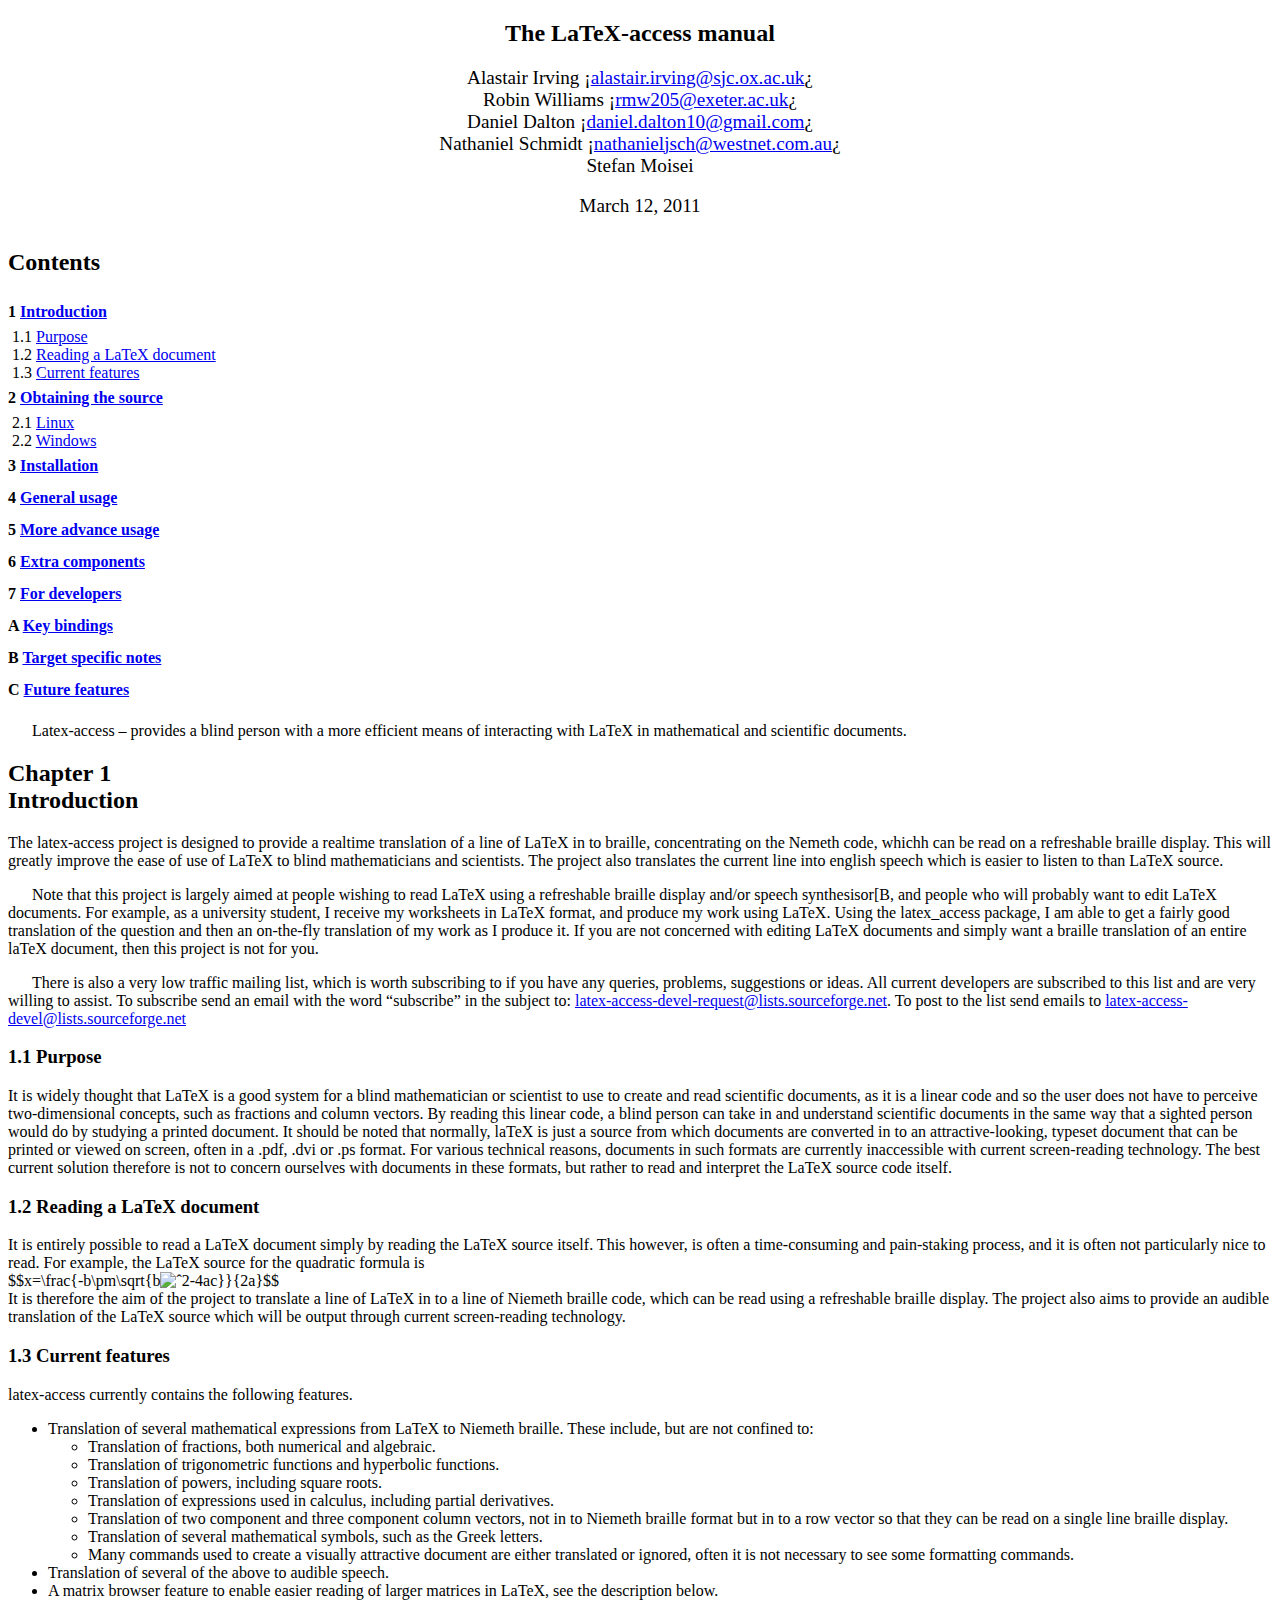
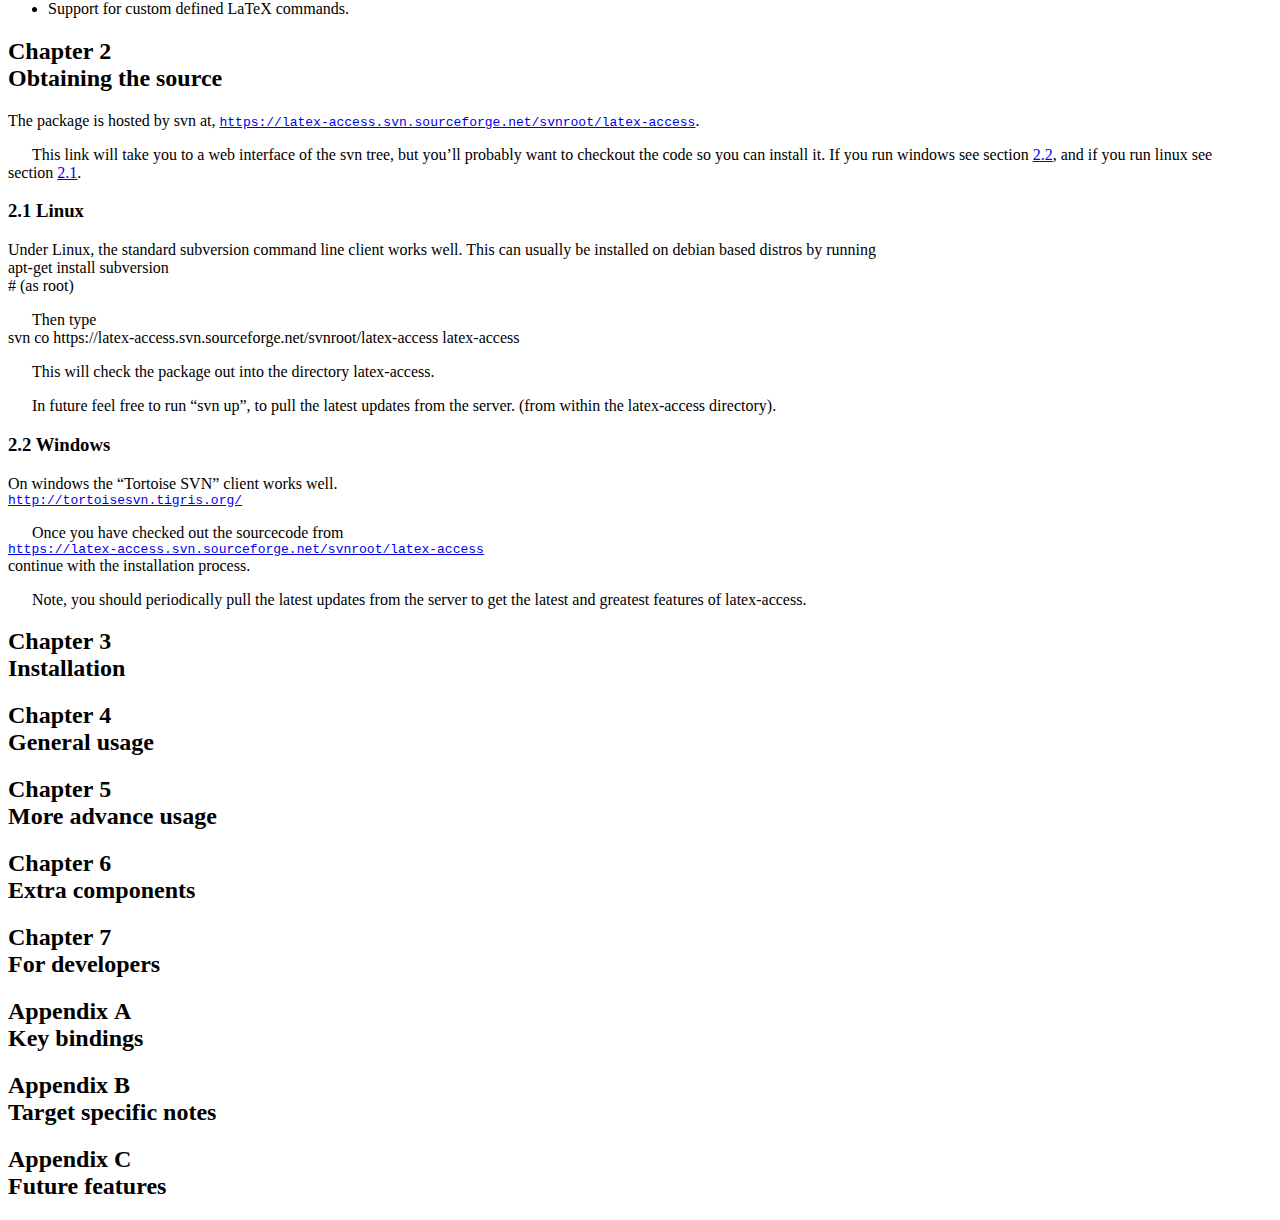
==== docs/manual-latex-access.html @ 22a79fe5 "Create a docs branch, and move contributors.txt there. Initial work on a manual for the complete lat" ====
<!DOCTYPE html PUBLIC "-//W3C//DTD HTML 4.01 Transitional//EN"  
  "http://www.w3.org/TR/html4/loose.dtd">  
<html > 
<head><title>The LaTeX-access manual</title> 
<meta http-equiv="Content-Type" content="text/html; charset=iso-8859-1"> 
<meta name="generator" content="TeX4ht (http://www.cse.ohio-state.edu/~gurari/TeX4ht/)"> 
<meta name="originator" content="TeX4ht (http://www.cse.ohio-state.edu/~gurari/TeX4ht/)"> 
<!-- html --> 
<meta name="src" content="manual-latex-access.tex"> 
<meta name="date" content="2011-03-12 00:43:00"> 
<link rel="stylesheet" type="text/css" href="manual-latex-access.css"> 
</head><body 
>
   <div class="maketitle">
                                                                          

                                                                          

<h2 class="titleHead">The LaTeX-access manual</h2>
     <div class="author" ><span 
class="cmr-12x-x-120">Alastair Irving �</span><a 
href="mailto:alastair.irving@sjc.ox.ac.uk" ><span 
class="cmr-12x-x-120">alastair.irving@sjc.ox.ac.uk</span></a><span 
class="cmr-12x-x-120">�</span>
<br />        <span 
class="cmr-12x-x-120">Robin Williams �</span><a 
href="mailto:rmw205@exeter.ac.uk" ><span 
class="cmr-12x-x-120">rmw205@exeter.ac.uk</span></a><span 
class="cmr-12x-x-120">�</span>
<br />      <span 
class="cmr-12x-x-120">Daniel Dalton �</span><a 
href="mailto:<daniel.dalton10@gmail.com" ><span 
class="cmr-12x-x-120">daniel.dalton10@gmail.com</span></a><span 
class="cmr-12x-x-120">�</span>
<br /> <span 
class="cmr-12x-x-120">Nathaniel Schmidt �</span><a 
href="mailto:nathanieljsch@westnet.com.au" ><span 
class="cmr-12x-x-120">nathanieljsch@westnet.com.au</span></a><span 
class="cmr-12x-x-120">�</span>
<br />                       <span 
class="cmr-12x-x-120">Stefan Moisei</span></div><br />
<div class="date" ><span 
class="cmr-12x-x-120">March 12, 2011</span></div>
                                                                          

                                                                          
   </div>
                                                                          

                                                                          
   <h2 class="likechapterHead"><a 
 id="x1-1000"></a>Contents</h2> <div class="tableofcontents">
   <span class="chapterToc" >1 <a 
href="#x1-20001" id="QQ2-1-2">Introduction</a></span>
<br />   &#x00A0;<span class="sectionToc" >1.1 <a 
href="#x1-30001.1" id="QQ2-1-3">Purpose</a></span>
<br />   &#x00A0;<span class="sectionToc" >1.2 <a 
href="#x1-40001.2" id="QQ2-1-4">Reading a LaTeX document</a></span>
<br />   &#x00A0;<span class="sectionToc" >1.3 <a 
href="#x1-50001.3" id="QQ2-1-5">Current features</a></span>
<br />   <span class="chapterToc" >2 <a 
href="#x1-60002" id="QQ2-1-6">Obtaining the source</a></span>
<br />   &#x00A0;<span class="sectionToc" >2.1 <a 
href="#x1-70002.1" id="QQ2-1-7">Linux</a></span>
<br />   &#x00A0;<span class="sectionToc" >2.2 <a 
href="#x1-80002.2" id="QQ2-1-8">Windows</a></span>
<br />   <span class="chapterToc" >3 <a 
href="#x1-90003" id="QQ2-1-9">Installation</a></span>
<br />   <span class="chapterToc" >4 <a 
href="#x1-100004" id="QQ2-1-10">General usage</a></span>
<br />   <span class="chapterToc" >5 <a 
href="#x1-110005" id="QQ2-1-11">More advance usage</a></span>
<br />   <span class="chapterToc" >6 <a 
href="#x1-120006" id="QQ2-1-12">Extra components</a></span>
<br />   <span class="chapterToc" >7 <a 
href="#x1-130007" id="QQ2-1-13">For developers</a></span>
<br />   <span class="appendixToc" >A <a 
href="#x1-14000A" id="QQ2-1-14">Key bindings</a></span>
<br />   <span class="appendixToc" >B <a 
href="#x1-15000B" id="QQ2-1-15">Target specific notes</a></span>
<br />   <span class="appendixToc" >C <a 
href="#x1-16000C" id="QQ2-1-16">Future features</a></span>
   </div>
<!--l. 15--><p class="indent" >   Latex-access &#8211; provides a blind person with a more efficient means of
interacting with LaTeX in mathematical and scientific documents.
                                                                          

                                                                          
   <h2 class="chapterHead"><span class="titlemark">Chapter&#x00A0;1</span><br /><a 
 id="x1-20001"></a>Introduction</h2>
<!--l. 21--><p class="noindent" >The latex-access project is designed to provide a realtime translation of a line of
LaTeX in to braille, concentrating on the Nemeth code, whichh can be read on a
refreshable braille display. This will greatly improve the ease of use of LaTeX
to blind mathematicians and scientists. The project also translates the
current line into english speech which is easier to listen to than LaTeX
source.
<!--l. 29--><p class="indent" >   Note that this project is largely aimed at people wishing to read LaTeX using
a refreshable braille display and/or speech synthesisor[B, and people who will
probably want to edit LaTeX documents. For example, as a university student, I
receive my worksheets in LaTeX format, and produce my work using LaTeX.
Using the latex_access package, I am able to get a fairly good translation of the
question and then an on-the-fly translation of my work as I produce it. If you
are not concerned with editing LaTeX documents and simply want a
braille translation of an entire laTeX document, then this project is not for
you.
<!--l. 45--><p class="indent" >   There is also a very low traffic mailing list, which is worth subscribing
to if you have any queries, problems, suggestions or ideas. All current
developers are subscribed to this list and are very willing to assist. To
subscribe send an email with the word &#8220;subscribe&#8221; in the subject to:
<a 
href="mailto:latex-access-devel-request@lists.sourceforge.net" >latex-access-devel-request@lists.sourceforge.net</a>. To post to the list send emails to
<a 
href="mailto:latex-access-devel@lists.sourceforge.net" >latex-access-devel@lists.sourceforge.net</a>
   <h3 class="sectionHead"><span class="titlemark">1.1   </span> <a 
 id="x1-30001.1"></a>Purpose</h3>
<!--l. 54--><p class="noindent" >It is widely thought that LaTeX is a good system for a blind mathematician or
scientist to use to create and read scientific documents, as it is a linear code and
so the user does not have to perceive two-dimensional concepts, such as fractions
and column vectors. By reading this linear code, a blind person can take in and
understand scientific documents in the same way that a sighted person would do
by studying a printed document. It should be noted that normally, laTeX is just a
source from which documents are converted in to an attractive-looking, typeset
document that can be printed or viewed on screen, often in a .pdf, .dvi or .ps
format. For various technical reasons, documents in such formats are
currently inaccessible with current screen-reading technology. The best
current solution therefore is not to concern ourselves with documents in
these formats, but rather to read and interpret the LaTeX source code
itself.
                                                                          

                                                                          
<!--l. 73--><p class="noindent" >
   <h3 class="sectionHead"><span class="titlemark">1.2   </span> <a 
 id="x1-40001.2"></a>Reading a LaTeX document</h3>
<!--l. 76--><p class="noindent" >It is entirely possible to read a LaTeX document simply by reading the LaTeX
source itself. This however, is often a time-consuming and pain-staking process,
and it is often not particularly nice to read. For example, the LaTeX source for
the quadratic formula is<br 
class="newline" />$$x=<span 
class="cmsy-10x-x-120">\</span>frac<span 
class="cmsy-10x-x-120">{</span>-b<span 
class="cmsy-10x-x-120">\</span>pm<span 
class="cmsy-10x-x-120">\</span>sqrt<span 
class="cmsy-10x-x-120">{</span>b<img 
src="manual-latex-access0x.png" alt="&#x02C6;2  "  class="circ" >-4ac<span 
class="cmsy-10x-x-120">}}{</span>2a<span 
class="cmsy-10x-x-120">}</span>$$<br 
class="newline" />It is therefore the aim of the project to translate a line of LaTeX in to a line of
Niemeth braille code, which can be read using a refreshable braille display. The
project also aims to provide an audible translation of the LaTeX source which will
be output through current screen-reading technology.
<!--l. 91--><p class="noindent" >
   <h3 class="sectionHead"><span class="titlemark">1.3   </span> <a 
 id="x1-50001.3"></a>Current features</h3>
<!--l. 95--><p class="noindent" >latex-access currently contains the following features.
      <ul class="itemize1">
      <li class="itemize">Translation of several mathematical expressions from LaTeX to Niemeth
      braille. These include, but are not confined to:
           <ul class="itemize2">
           <li class="itemize">Translation of fractions, both numerical and algebraic.
           </li>
           <li class="itemize">Translation of trigonometric functions and hyperbolic functions.
           </li>
           <li class="itemize">Translation of powers, including square roots.
           </li>
           <li class="itemize">Translation  of  expressions  used  in  calculus,  including  partial
           derivatives.
           </li>
           <li class="itemize">Translation  of  two  component  and  three  component  column
           vectors, not in to Niemeth braille format but in to a row vector
           so that they can be read on a single line braille display.
           </li>
           <li class="itemize">Translation of several mathematical symbols, such as the Greek
           letters.
                                                                          

                                                                          
           </li>
           <li class="itemize">Many commands used to create a visually attractive document are
           either translated or ignored, often it is not necessary to see some
           formatting commands.</li></ul>
      </li>
      <li class="itemize">Translation of several of the above to audible speech.
      </li>
      <li class="itemize">A matrix browser feature to enable easier reading of larger matrices in
      LaTeX, see the description below.
      </li>
      <li class="itemize">Support for custom defined LaTeX commands.</li></ul>
                                                                          

                                                                          
   <h2 class="chapterHead"><span class="titlemark">Chapter&#x00A0;2</span><br /><a 
 id="x1-60002"></a>Obtaining the source</h2>
<!--l. 128--><p class="noindent" >The package is hosted by svn at, <a 
href="https://latex-access.svn.sourceforge.net/svnroot/latex-access" class="url" ><span 
class="cmtt-12">https://latex-access.svn.sourceforge.net/svnroot/latex-access</span></a>.
<!--l. 131--><p class="indent" >   This link will take you to a web interface of the svn tree, but you&#8217;ll probably
want to checkout the code so you can install it. If you run windows see
section&#x00A0;<a 
href="#x1-80002.2">2.2<!--tex4ht:ref: subchap-windows --></a>, and if you run linux see section&#x00A0;<a 
href="#x1-70002.1">2.1<!--tex4ht:ref: subchap-linux --></a>.
   <h3 class="sectionHead"><span class="titlemark">2.1   </span> <a 
 id="x1-70002.1"></a>Linux</h3>
<!--l. 139--><p class="noindent" >Under Linux, the standard subversion command line client works well. This can
usually be installed on debian based distros by running<br 
class="newline" />apt-get install subversion<br 
class="newline" /># (as root)
<!--l. 144--><p class="indent" >   Then type<br 
class="newline" />svn co https://latex-access.svn.sourceforge.net/svnroot/latex-access latex-access
<!--l. 147--><p class="indent" >   This will check the package out into the directory latex-access.
<!--l. 149--><p class="indent" >   In future feel free to run &#8220;svn up&#8221;, to pull the latest updates from the server.
(from within the latex-access directory).
<!--l. 152--><p class="noindent" >
   <h3 class="sectionHead"><span class="titlemark">2.2   </span> <a 
 id="x1-80002.2"></a>Windows</h3>
<!--l. 155--><p class="noindent" >On windows the &#8220;Tortoise SVN&#8221; client works well.<br 
class="newline" /><a 
href="http://tortoisesvn.tigris.org/" class="url" ><span 
class="cmtt-12">http://tortoisesvn.tigris.org/</span></a>
<!--l. 158--><p class="indent" >   Once you have checked out the sourcecode from<br 
class="newline" /><a 
href="https://latex-access.svn.sourceforge.net/svnroot/latex-access" class="url" ><span 
class="cmtt-12">https://latex-access.svn.sourceforge.net/svnroot/latex-access</span></a><br 
class="newline" />continue with the installation process.
<!--l. 163--><p class="indent" >   Note, you should periodically pull the latest updates from the server to get the
latest and greatest features of latex-access.
                                                                          

                                                                          
   <h2 class="chapterHead"><span class="titlemark">Chapter&#x00A0;3</span><br /><a 
 id="x1-90003"></a>Installation</h2>
                                                                          

                                                                          
   <h2 class="chapterHead"><span class="titlemark">Chapter&#x00A0;4</span><br /><a 
 id="x1-100004"></a>General usage</h2>
                                                                          

                                                                          
   <h2 class="chapterHead"><span class="titlemark">Chapter&#x00A0;5</span><br /><a 
 id="x1-110005"></a>More advance usage</h2>
                                                                          

                                                                          
   <h2 class="chapterHead"><span class="titlemark">Chapter&#x00A0;6</span><br /><a 
 id="x1-120006"></a>Extra components</h2>
                                                                          

                                                                          
   <h2 class="chapterHead"><span class="titlemark">Chapter&#x00A0;7</span><br /><a 
 id="x1-130007"></a>For developers</h2>
                                                                          

                                                                          
<a 
 id="x1-13001r13"></a>
   <h2 class="appendixHead"><span class="titlemark">Appendix&#x00A0;A</span><br /><a 
 id="x1-14000A"></a>Key bindings</h2>
                                                                          

                                                                          
<a 
 id="x1-14001r13"></a>
   <h2 class="appendixHead"><span class="titlemark">Appendix&#x00A0;B</span><br /><a 
 id="x1-15000B"></a>Target specific notes</h2>
                                                                          

                                                                          
<a 
 id="x1-15001r13"></a>
   <h2 class="appendixHead"><span class="titlemark">Appendix&#x00A0;C</span><br /><a 
 id="x1-16000C"></a>Future features</h2>
    
</body></html>
---- docs/manual-latex-access.css ----
/* start css.sty */
.cmr-17x-x-120{font-size:170%;}
.cmr-12x-x-120{font-size:120%;}
.cmtt-12{font-family: monospace;}
p.noindent { text-indent: 0em }
td p.noindent { text-indent: 0em; margin-top:0em; }
p.nopar { text-indent: 0em; }
p.indent{ text-indent: 1.5em }
@media print {div.crosslinks {visibility:hidden;}}
a img { border-top: 0; border-left: 0; border-right: 0; }
center { margin-top:1em; margin-bottom:1em; }
td center { margin-top:0em; margin-bottom:0em; }
.Canvas { position:relative; }
img.math{vertical-align:middle;}
li p.indent { text-indent: 0em }
li p:first-child{ margin-top:0em; }
li p:last-child, li div:last-child { margin-bottom:0.5em; }
li p~ul:last-child, li p~ol:last-child{ margin-bottom:0.5em; }
.enumerate1 {list-style-type:decimal;}
.enumerate2 {list-style-type:lower-alpha;}
.enumerate3 {list-style-type:lower-roman;}
.enumerate4 {list-style-type:upper-alpha;}
div.newtheorem { margin-bottom: 2em; margin-top: 2em;}
.obeylines-h,.obeylines-v {white-space: nowrap; }
div.obeylines-v p { margin-top:0; margin-bottom:0; }
.overline{ text-decoration:overline; }
.overline img{ border-top: 1px solid black; }
td.displaylines {text-align:center; white-space:nowrap;}
.centerline {text-align:center;}
.rightline {text-align:right;}
div.verbatim {font-family: monospace; white-space: nowrap; text-align:left; clear:both; }
.fbox {padding-left:3.0pt; padding-right:3.0pt; text-indent:0pt; border:solid black 0.4pt; }
div.fbox {display:table}
div.center div.fbox {text-align:center; clear:both; padding-left:3.0pt; padding-right:3.0pt; text-indent:0pt; border:solid black 0.4pt; }
div.minipage{width:100%;}
div.center, div.center div.center {text-align: center; margin-left:1em; margin-right:1em;}
div.center div {text-align: left;}
div.flushright, div.flushright div.flushright {text-align: right;}
div.flushright div {text-align: left;}
div.flushleft {text-align: left;}
.underline{ text-decoration:underline; }
.underline img{ border-bottom: 1px solid black; margin-bottom:1pt; }
.framebox-c, .framebox-l, .framebox-r { padding-left:3.0pt; padding-right:3.0pt; text-indent:0pt; border:solid black 0.4pt; }
.framebox-c {text-align:center;}
.framebox-l {text-align:left;}
.framebox-r {text-align:right;}
span.thank-mark{ vertical-align: super }
span.footnote-mark sup.textsuperscript, span.footnote-mark a sup.textsuperscript{ font-size:80%; }
div.tabular, div.center div.tabular {text-align: center; margin-top:0.5em; margin-bottom:0.5em; }
table.tabular td p{margin-top:0em;}
table.tabular {margin-left: auto; margin-right: auto;}
td p:first-child{ margin-top:0em; }
td p:last-child{ margin-bottom:0em; }
div.td00{ margin-left:0pt; margin-right:0pt; }
div.td01{ margin-left:0pt; margin-right:5pt; }
div.td10{ margin-left:5pt; margin-right:0pt; }
div.td11{ margin-left:5pt; margin-right:5pt; }
table[rules] {border-left:solid black 0.4pt; border-right:solid black 0.4pt; }
td.td00{ padding-left:0pt; padding-right:0pt; }
td.td01{ padding-left:0pt; padding-right:5pt; }
td.td10{ padding-left:5pt; padding-right:0pt; }
td.td11{ padding-left:5pt; padding-right:5pt; }
table[rules] {border-left:solid black 0.4pt; border-right:solid black 0.4pt; }
.hline hr, .cline hr{ height : 1px; margin:0px; }
.tabbing-right {text-align:right;}
span.TEX {letter-spacing: -0.125em; }
span.TEX span.E{ position:relative;top:0.5ex;left:-0.0417em;}
a span.TEX span.E {text-decoration: none; }
span.LATEX span.A{ position:relative; top:-0.5ex; left:-0.4em; font-size:85%;}
span.LATEX span.TEX{ position:relative; left: -0.4em; }
div.float, div.figure {margin-left: auto; margin-right: auto;}
div.float img {text-align:center;}
div.figure img {text-align:center;}
.marginpar {width:20%; float:right; text-align:left; margin-left:auto; margin-top:0.5em; font-size:85%; text-decoration:underline;}
.marginpar p{margin-top:0.4em; margin-bottom:0.4em;}
table.equation {width:100%;}
.equation td{text-align:center; }
td.equation { margin-top:1em; margin-bottom:1em; } 
td.equation-label { width:5%; text-align:center; }
td.eqnarray4 { width:5%; white-space: normal; }
td.eqnarray2 { width:5%; }
table.eqnarray-star, table.eqnarray {width:100%;}
div.eqnarray{text-align:center;}
div.array {text-align:center;}
div.pmatrix {text-align:center;}
table.pmatrix {width:100%;}
span.pmatrix img{vertical-align:middle;}
div.pmatrix {text-align:center;}
table.pmatrix {width:100%;}
span.bar-css {text-decoration:overline;}
img.cdots{vertical-align:middle;}
.partToc a, .partToc, .likepartToc a, .likepartToc {line-height: 200%; font-weight:bold; font-size:110%;}
.chapterToc a, .chapterToc, .likechapterToc a, .likechapterToc, .appendixToc a, .appendixToc {line-height: 200%; font-weight:bold;}
.index-item, .index-subitem, .index-subsubitem {display:block}
div.caption {text-indent:-2em; margin-left:3em; margin-right:1em; text-align:left;}
div.caption span.id{font-weight: bold; white-space: nowrap; }
h1.partHead{text-align: center}
p.bibitem { text-indent: -2em; margin-left: 2em; margin-top:0.6em; margin-bottom:0.6em; }
p.bibitem-p { text-indent: 0em; margin-left: 2em; margin-top:0.6em; margin-bottom:0.6em; }
.paragraphHead, .likeparagraphHead { margin-top:2em; font-weight: bold;}
.subparagraphHead, .likesubparagraphHead { font-weight: bold;}
.quote {margin-bottom:0.25em; margin-top:0.25em; margin-left:1em; margin-right:1em; text-align:justify;}
.verse{white-space:nowrap; margin-left:2em}
div.maketitle {text-align:center;}
h2.titleHead{text-align:center;}
div.maketitle{ margin-bottom: 2em; }
div.author, div.date {text-align:center;}
div.thanks{text-align:left; margin-left:10%; font-size:85%; font-style:italic; }
div.author{white-space: nowrap;}
.quotation {margin-bottom:0.25em; margin-top:0.25em; margin-left:1em; }
h1.partHead{text-align: center}
.abstract p {margin-left:5%; margin-right:5%;}
div.abstract {width:100%;}
div.tabular, div.center div.tabular {text-align: center; margin-top:0.5em; margin-bottom:0.5em; }
table.tabular td p{margin-top:0em;}
table.tabular {margin-left: auto; margin-right: auto;}
td p:first-child{ margin-top:0em; }
td p:last-child{ margin-bottom:0em; }
div.td00{ margin-left:0pt; margin-right:0pt; }
div.td01{ margin-left:0pt; margin-right:5pt; }
div.td10{ margin-left:5pt; margin-right:0pt; }
div.td11{ margin-left:5pt; margin-right:5pt; }
table[rules] {border-left:solid black 0.4pt; border-right:solid black 0.4pt; }
td.td00{ padding-left:0pt; padding-right:0pt; }
td.td01{ padding-left:0pt; padding-right:5pt; }
td.td10{ padding-left:5pt; padding-right:0pt; }
td.td11{ padding-left:5pt; padding-right:5pt; }
table[rules] {border-left:solid black 0.4pt; border-right:solid black 0.4pt; }
.hline hr, .cline hr{ height : 1px; margin:0px; }
div.array {text-align:center;}
.equation td{text-align:center; }
.equation-star td{text-align:center; }
table.equation-star { width:100%; }
table.equation { width:100%; }
table.align, table.alignat, table.xalignat, table.xxalignat, table.flalign {width:100%; margin-left:5%; white-space: nowrap;}
table.align-star, table.alignat-star, table.xalignat-star, table.flalign-star {margin-left:auto; margin-right:auto; white-space: nowrap;}
td.align-label { width:5%; text-align:center; }
td.align-odd { text-align:right; padding-right:0.3em;}
td.align-even { text-align:left; padding-right:0.6em;}
table.multline, table.multline-star {width:100%;}
td.gather {text-align:center; }
table.gather {width:100%;}
div.gather-star {text-align:center;}
/* end css.sty */
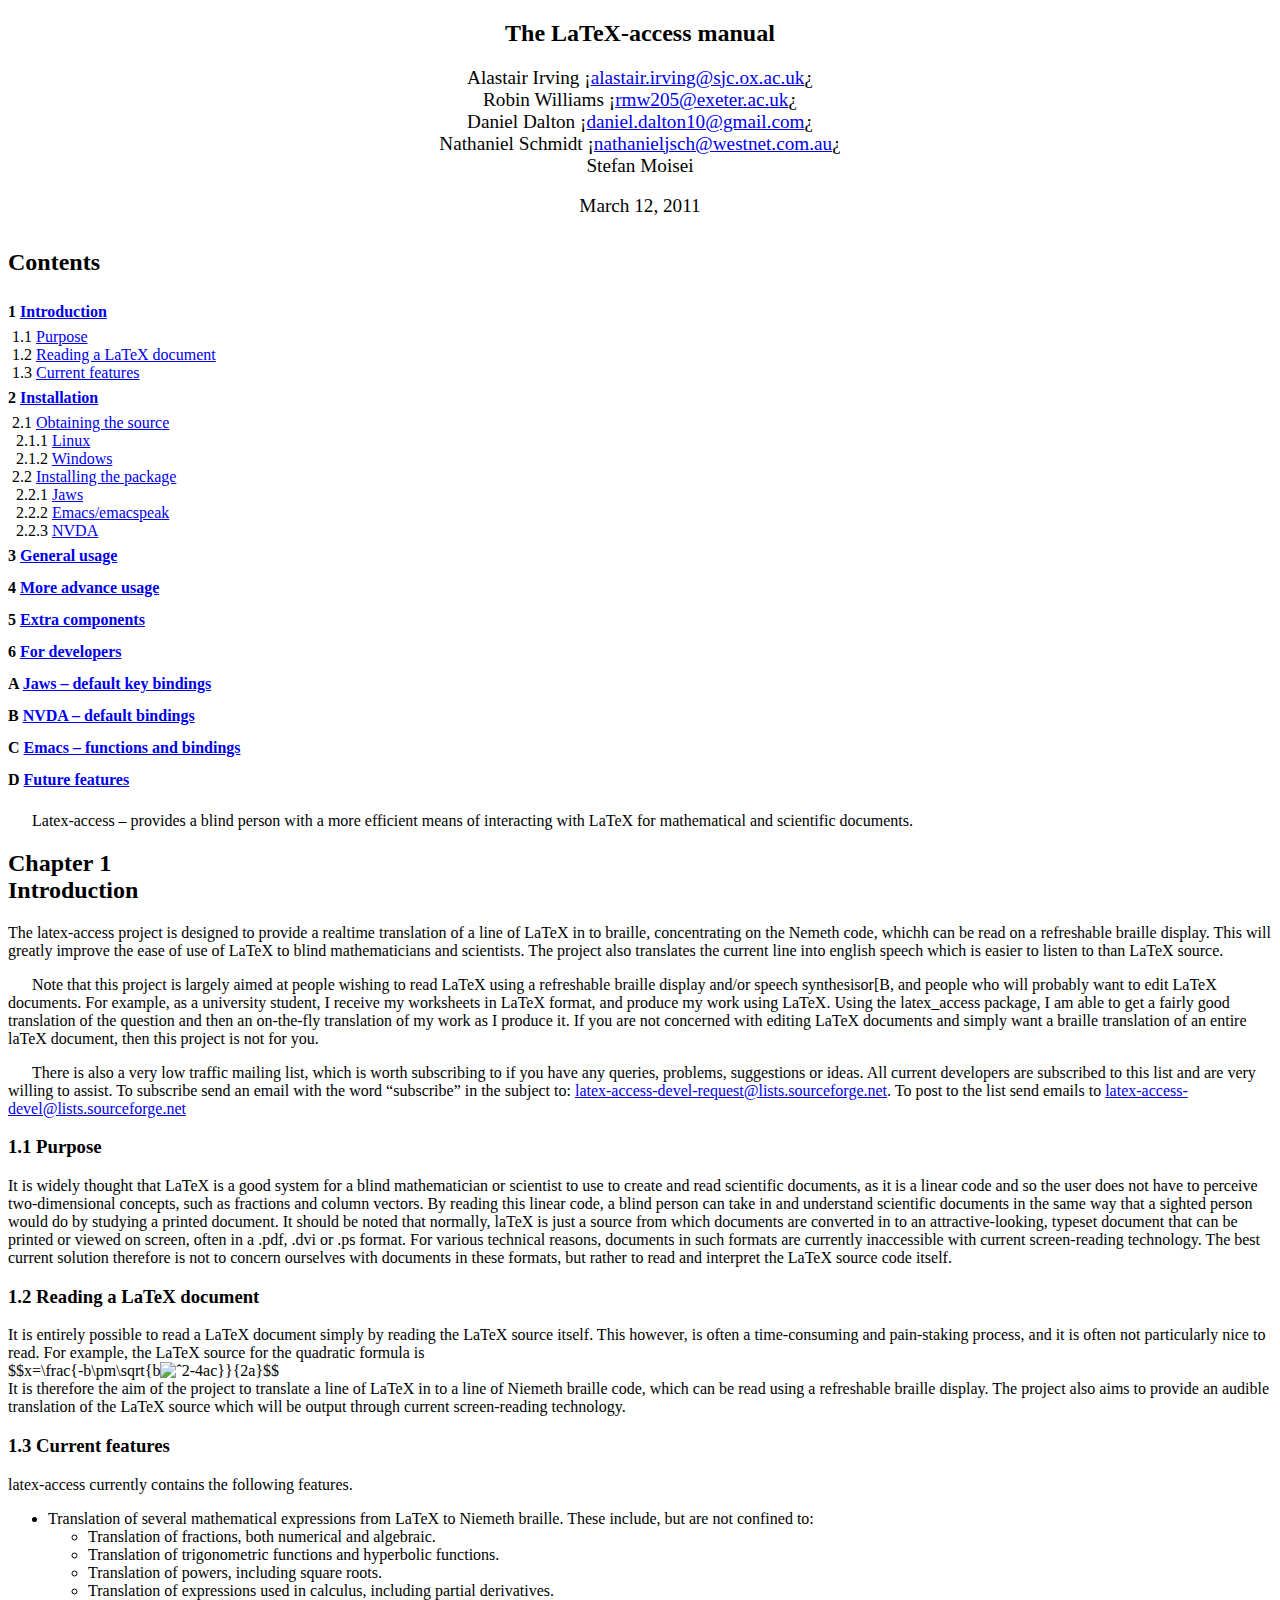
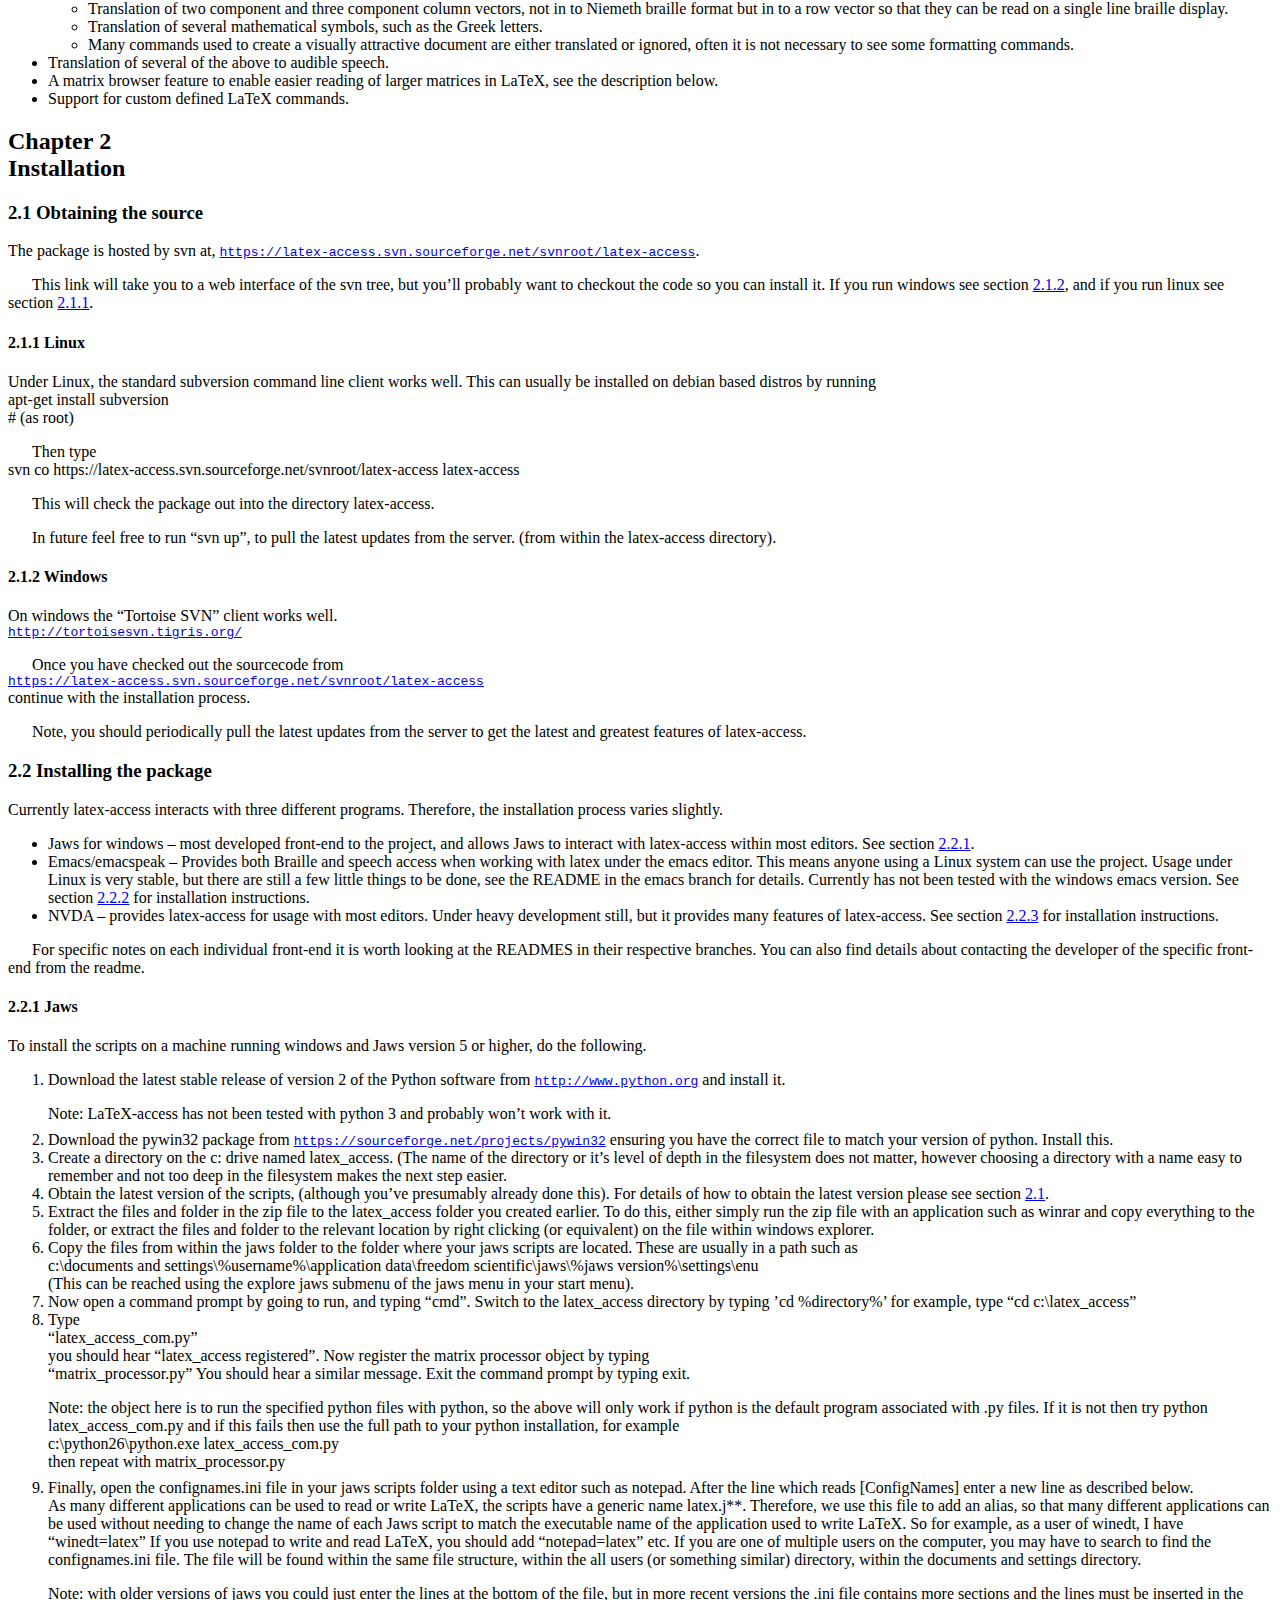
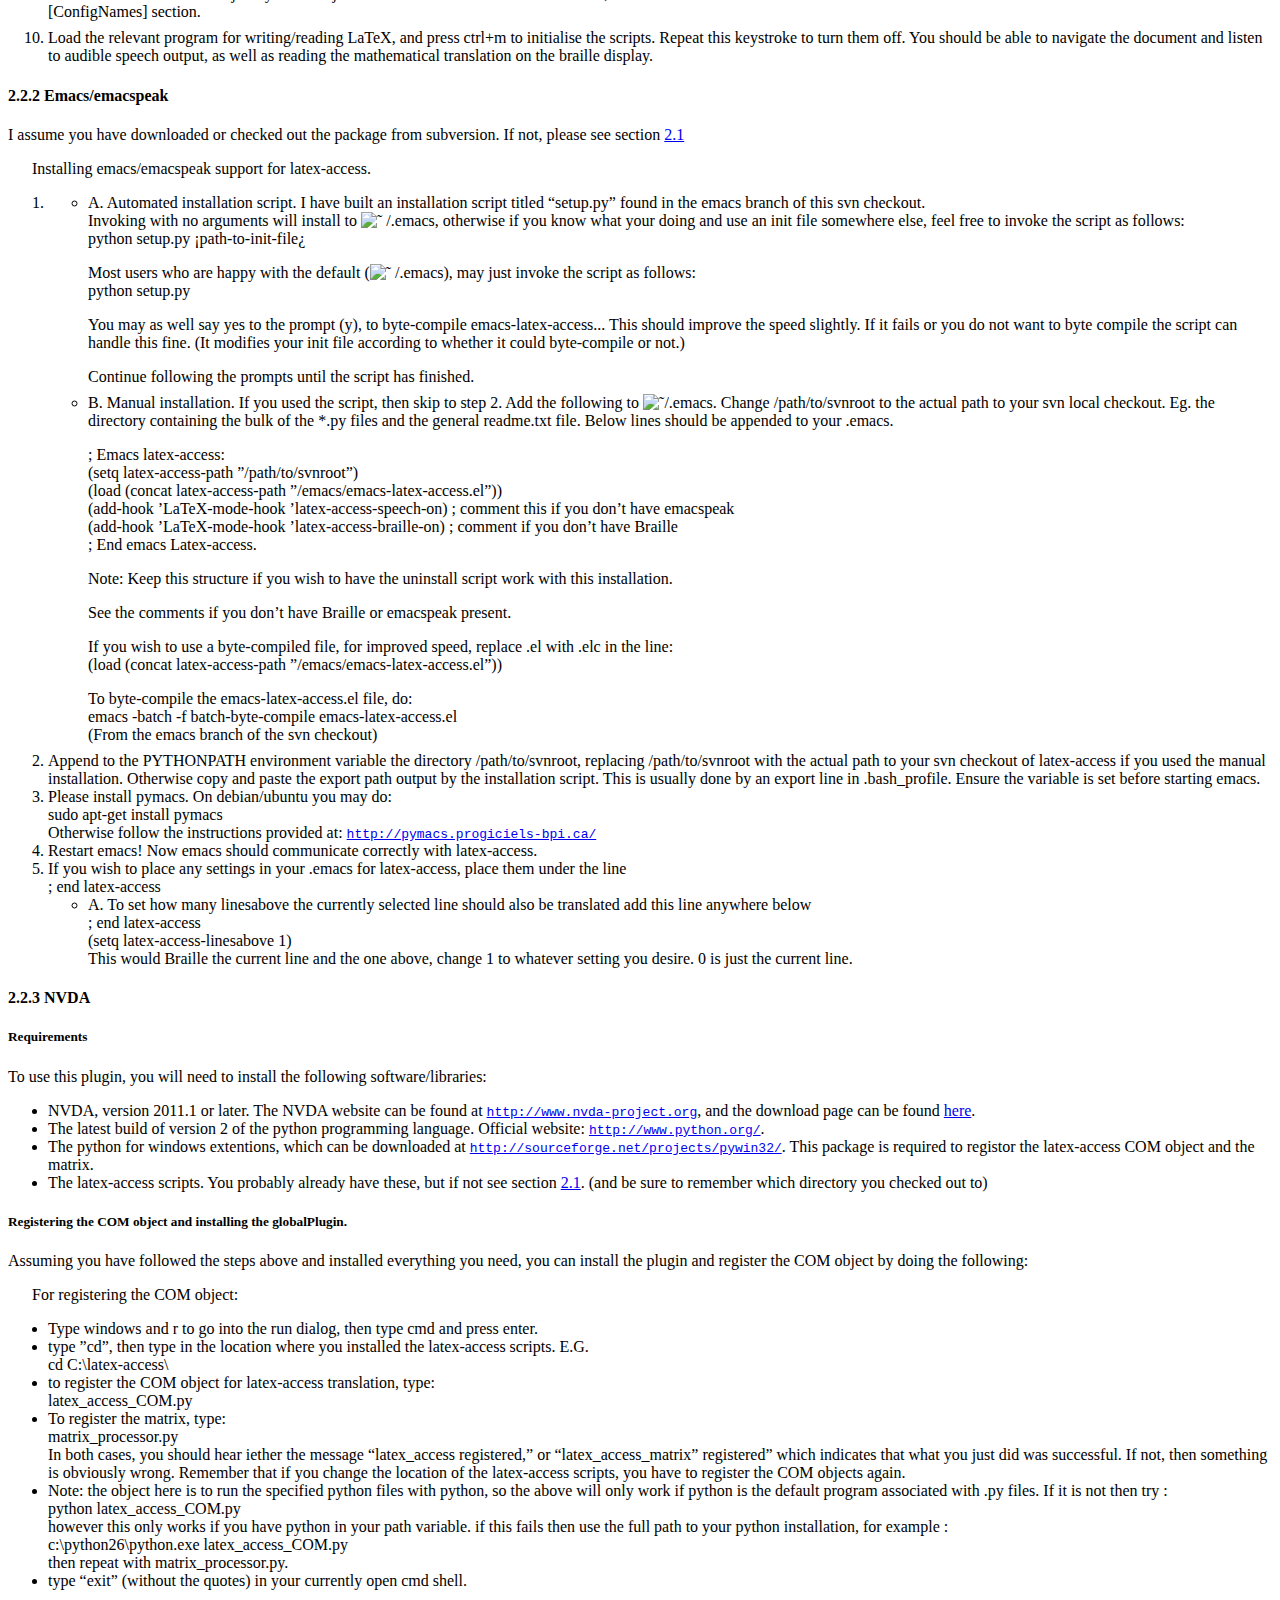
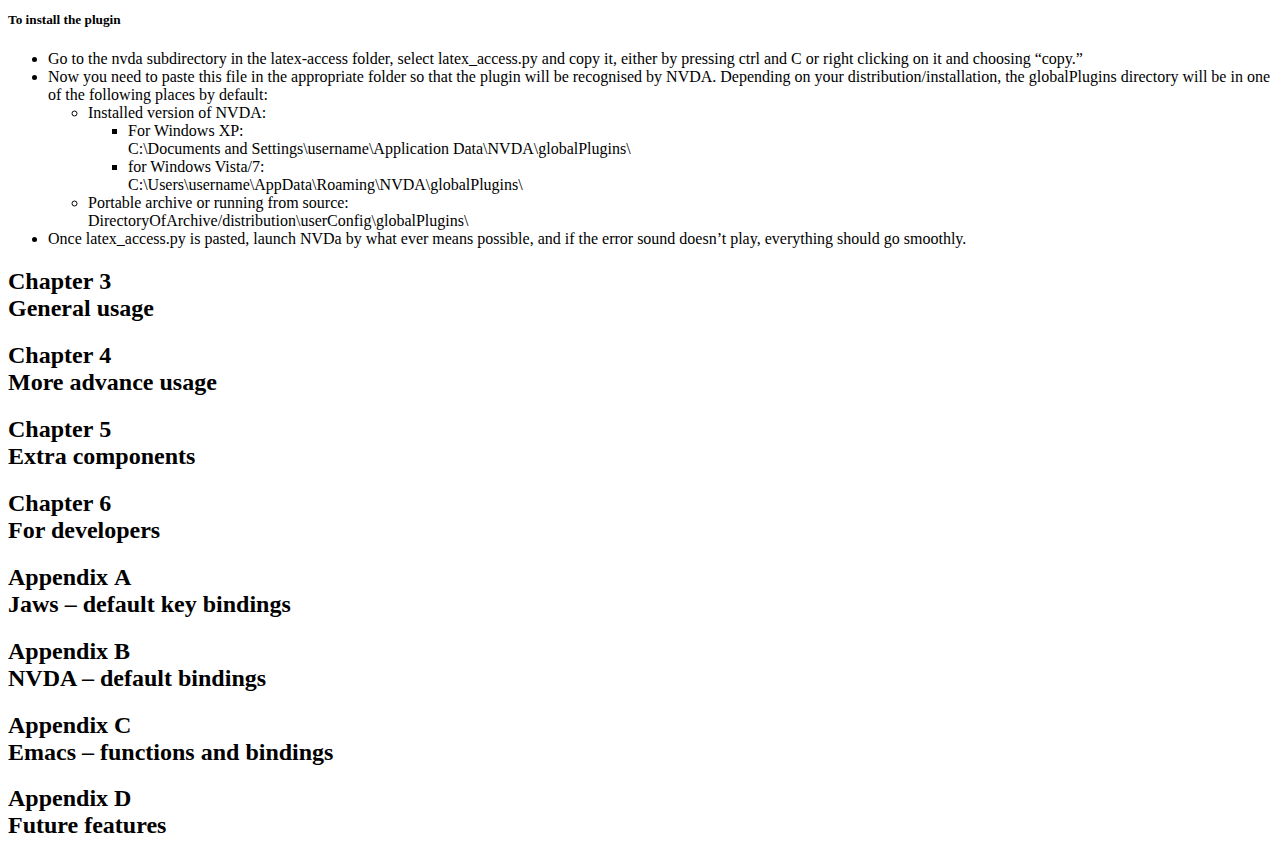
==== commit ac594433: "Finish installation chapter of manual. Now usage/advanced usage is the next project." ====
--- a/docs/manual-latex-access.html
+++ b/docs/manual-latex-access.html
@@ -7,7 +7,7 @@
 <meta name="originator" content="TeX4ht (http://www.cse.ohio-state.edu/~gurari/TeX4ht/)"> 
 <!-- html --> 
 <meta name="src" content="manual-latex-access.tex"> 
-<meta name="date" content="2011-03-12 00:43:00"> 
+<meta name="date" content="2011-03-12 13:08:00"> 
 <link rel="stylesheet" type="text/css" href="manual-latex-access.css"> 
 </head><body 
 >
@@ -17,27 +17,27 @@
                                                                           
 
 <h2 class="titleHead">The LaTeX-access manual</h2>
-     <div class="author" ><span 
+    <div class="author" ><span 
 class="cmr-12x-x-120">Alastair Irving �</span><a 
 href="mailto:alastair.irving@sjc.ox.ac.uk" ><span 
 class="cmr-12x-x-120">alastair.irving@sjc.ox.ac.uk</span></a><span 
 class="cmr-12x-x-120">�</span>
-<br />        <span 
+<br />       <span 
 class="cmr-12x-x-120">Robin Williams �</span><a 
 href="mailto:rmw205@exeter.ac.uk" ><span 
 class="cmr-12x-x-120">rmw205@exeter.ac.uk</span></a><span 
 class="cmr-12x-x-120">�</span>
-<br />      <span 
+<br />    <span 
 class="cmr-12x-x-120">Daniel Dalton �</span><a 
 href="mailto:<daniel.dalton10@gmail.com" ><span 
 class="cmr-12x-x-120">daniel.dalton10@gmail.com</span></a><span 
 class="cmr-12x-x-120">�</span>
-<br /> <span 
+<br /><span 
 class="cmr-12x-x-120">Nathaniel Schmidt �</span><a 
 href="mailto:nathanieljsch@westnet.com.au" ><span 
 class="cmr-12x-x-120">nathanieljsch@westnet.com.au</span></a><span 
 class="cmr-12x-x-120">�</span>
-<br />                       <span 
+<br />                      <span 
 class="cmr-12x-x-120">Stefan Moisei</span></div><br />
 <div class="date" ><span 
 class="cmr-12x-x-120">March 12, 2011</span></div>
@@ -59,42 +59,52 @@
 <br />   &#x00A0;<span class="sectionToc" >1.3 <a 
 href="#x1-50001.3" id="QQ2-1-5">Current features</a></span>
 <br />   <span class="chapterToc" >2 <a 
-href="#x1-60002" id="QQ2-1-6">Obtaining the source</a></span>
+href="#x1-60002" id="QQ2-1-6">Installation</a></span>
 <br />   &#x00A0;<span class="sectionToc" >2.1 <a 
-href="#x1-70002.1" id="QQ2-1-7">Linux</a></span>
+href="#x1-70002.1" id="QQ2-1-7">Obtaining the source</a></span>
+<br />   &#x00A0;&#x00A0;<span class="subsectionToc" >2.1.1 <a 
+href="#x1-80002.1.1" id="QQ2-1-8">Linux</a></span>
+<br />   &#x00A0;&#x00A0;<span class="subsectionToc" >2.1.2 <a 
+href="#x1-90002.1.2" id="QQ2-1-9">Windows</a></span>
 <br />   &#x00A0;<span class="sectionToc" >2.2 <a 
-href="#x1-80002.2" id="QQ2-1-8">Windows</a></span>
+href="#x1-100002.2" id="QQ2-1-10">Installing the package</a></span>
+<br />   &#x00A0;&#x00A0;<span class="subsectionToc" >2.2.1 <a 
+href="#x1-110002.2.1" id="QQ2-1-11">Jaws</a></span>
+<br />   &#x00A0;&#x00A0;<span class="subsectionToc" >2.2.2 <a 
+href="#x1-120002.2.2" id="QQ2-1-12">Emacs/emacspeak</a></span>
+<br />   &#x00A0;&#x00A0;<span class="subsectionToc" >2.2.3 <a 
+href="#x1-130002.2.3" id="QQ2-1-13">NVDA</a></span>
 <br />   <span class="chapterToc" >3 <a 
-href="#x1-90003" id="QQ2-1-9">Installation</a></span>
+href="#x1-170003" id="QQ2-1-17">General usage</a></span>
 <br />   <span class="chapterToc" >4 <a 
-href="#x1-100004" id="QQ2-1-10">General usage</a></span>
+href="#x1-180004" id="QQ2-1-18">More advance usage</a></span>
 <br />   <span class="chapterToc" >5 <a 
-href="#x1-110005" id="QQ2-1-11">More advance usage</a></span>
+href="#x1-190005" id="QQ2-1-19">Extra components</a></span>
 <br />   <span class="chapterToc" >6 <a 
-href="#x1-120006" id="QQ2-1-12">Extra components</a></span>
-<br />   <span class="chapterToc" >7 <a 
-href="#x1-130007" id="QQ2-1-13">For developers</a></span>
+href="#x1-200006" id="QQ2-1-20">For developers</a></span>
 <br />   <span class="appendixToc" >A <a 
-href="#x1-14000A" id="QQ2-1-14">Key bindings</a></span>
+href="#x1-21000A" id="QQ2-1-21">Jaws &#8211; default key bindings</a></span>
 <br />   <span class="appendixToc" >B <a 
-href="#x1-15000B" id="QQ2-1-15">Target specific notes</a></span>
+href="#x1-22000B" id="QQ2-1-22">NVDA &#8211; default bindings</a></span>
 <br />   <span class="appendixToc" >C <a 
-href="#x1-16000C" id="QQ2-1-16">Future features</a></span>
+href="#x1-23000C" id="QQ2-1-23">Emacs &#8211; functions and bindings</a></span>
+<br />   <span class="appendixToc" >D <a 
+href="#x1-24000D" id="QQ2-1-24">Future features</a></span>
    </div>
-<!--l. 15--><p class="indent" >   Latex-access &#8211; provides a blind person with a more efficient means of
-interacting with LaTeX in mathematical and scientific documents.
+<!--l. 13--><p class="indent" >   Latex-access &#8211; provides a blind person with a more efficient means of
+interacting with LaTeX for mathematical and scientific documents.
                                                                           
 
                                                                           
    <h2 class="chapterHead"><span class="titlemark">Chapter&#x00A0;1</span><br /><a 
  id="x1-20001"></a>Introduction</h2>
-<!--l. 21--><p class="noindent" >The latex-access project is designed to provide a realtime translation of a line of
+<!--l. 19--><p class="noindent" >The latex-access project is designed to provide a realtime translation of a line of
 LaTeX in to braille, concentrating on the Nemeth code, whichh can be read on a
 refreshable braille display. This will greatly improve the ease of use of LaTeX
 to blind mathematicians and scientists. The project also translates the
 current line into english speech which is easier to listen to than LaTeX
 source.
-<!--l. 29--><p class="indent" >   Note that this project is largely aimed at people wishing to read LaTeX using
+<!--l. 27--><p class="indent" >   Note that this project is largely aimed at people wishing to read LaTeX using
 a refreshable braille display and/or speech synthesisor[B, and people who will
 probably want to edit LaTeX documents. For example, as a university student, I
 receive my worksheets in LaTeX format, and produce my work using LaTeX.
@@ -103,7 +113,7 @@
 are not concerned with editing LaTeX documents and simply want a
 braille translation of an entire laTeX document, then this project is not for
 you.
-<!--l. 45--><p class="indent" >   There is also a very low traffic mailing list, which is worth subscribing
+<!--l. 43--><p class="indent" >   There is also a very low traffic mailing list, which is worth subscribing
 to if you have any queries, problems, suggestions or ideas. All current
 developers are subscribed to this list and are very willing to assist. To
 subscribe send an email with the word &#8220;subscribe&#8221; in the subject to:
@@ -113,7 +123,7 @@
 href="mailto:latex-access-devel@lists.sourceforge.net" >latex-access-devel@lists.sourceforge.net</a>
    <h3 class="sectionHead"><span class="titlemark">1.1   </span> <a 
  id="x1-30001.1"></a>Purpose</h3>
-<!--l. 54--><p class="noindent" >It is widely thought that LaTeX is a good system for a blind mathematician or
+<!--l. 52--><p class="noindent" >It is widely thought that LaTeX is a good system for a blind mathematician or
 scientist to use to create and read scientific documents, as it is a linear code and
 so the user does not have to perceive two-dimensional concepts, such as fractions
 and column vectors. By reading this linear code, a blind person can take in and
@@ -129,10 +139,10 @@
                                                                           
 
                                                                           
-<!--l. 73--><p class="noindent" >
+<!--l. 71--><p class="noindent" >
    <h3 class="sectionHead"><span class="titlemark">1.2   </span> <a 
  id="x1-40001.2"></a>Reading a LaTeX document</h3>
-<!--l. 76--><p class="noindent" >It is entirely possible to read a LaTeX document simply by reading the LaTeX
+<!--l. 74--><p class="noindent" >It is entirely possible to read a LaTeX document simply by reading the LaTeX
 source itself. This however, is often a time-consuming and pain-staking process,
 and it is often not particularly nice to read. For example, the LaTeX source for
 the quadratic formula is<br 
@@ -149,10 +159,10 @@
 Niemeth braille code, which can be read using a refreshable braille display. The
 project also aims to provide an audible translation of the LaTeX source which will
 be output through current screen-reading technology.
-<!--l. 91--><p class="noindent" >
+<!--l. 89--><p class="noindent" >
    <h3 class="sectionHead"><span class="titlemark">1.3   </span> <a 
  id="x1-50001.3"></a>Current features</h3>
-<!--l. 95--><p class="noindent" >latex-access currently contains the following features.
+<!--l. 93--><p class="noindent" >latex-access currently contains the following features.
       <ul class="itemize1">
       <li class="itemize">Translation of several mathematical expressions from LaTeX to Niemeth
       braille. These include, but are not confined to:
@@ -190,17 +200,20 @@
 
                                                                           
    <h2 class="chapterHead"><span class="titlemark">Chapter&#x00A0;2</span><br /><a 
- id="x1-60002"></a>Obtaining the source</h2>
+ id="x1-60002"></a>Installation</h2>
+   <h3 class="sectionHead"><span class="titlemark">2.1   </span> <a 
+ id="x1-70002.1"></a>Obtaining the source</h3>
 <!--l. 128--><p class="noindent" >The package is hosted by svn at, <a 
 href="https://latex-access.svn.sourceforge.net/svnroot/latex-access" class="url" ><span 
 class="cmtt-12">https://latex-access.svn.sourceforge.net/svnroot/latex-access</span></a>.
 <!--l. 131--><p class="indent" >   This link will take you to a web interface of the svn tree, but you&#8217;ll probably
 want to checkout the code so you can install it. If you run windows see
 section&#x00A0;<a 
-href="#x1-80002.2">2.2<!--tex4ht:ref: subchap-windows --></a>, and if you run linux see section&#x00A0;<a 
-href="#x1-70002.1">2.1<!--tex4ht:ref: subchap-linux --></a>.
-   <h3 class="sectionHead"><span class="titlemark">2.1   </span> <a 
- id="x1-70002.1"></a>Linux</h3>
+href="#x1-90002.1.2">2.1.2<!--tex4ht:ref: subsubchap-windows --></a>, and if you run linux see section&#x00A0;<a 
+href="#x1-80002.1.1">2.1.1<!--tex4ht:ref: subsubchap-linux --></a>.
+<!--l. 136--><p class="noindent" >
+   <h4 class="subsectionHead"><span class="titlemark">2.1.1   </span> <a 
+ id="x1-80002.1.1"></a>Linux</h4>
 <!--l. 139--><p class="noindent" >Under Linux, the standard subversion command line client works well. This can
 usually be installed on debian based distros by running<br 
 class="newline" />apt-get install subversion<br 
@@ -211,8 +224,8 @@
 <!--l. 149--><p class="indent" >   In future feel free to run &#8220;svn up&#8221;, to pull the latest updates from the server.
 (from within the latex-access directory).
 <!--l. 152--><p class="noindent" >
-   <h3 class="sectionHead"><span class="titlemark">2.2   </span> <a 
- id="x1-80002.2"></a>Windows</h3>
+   <h4 class="subsectionHead"><span class="titlemark">2.1.2   </span> <a 
+ id="x1-90002.1.2"></a>Windows</h4>
 <!--l. 155--><p class="noindent" >On windows the &#8220;Tortoise SVN&#8221; client works well.<br 
 class="newline" /><a 
 href="http://tortoisesvn.tigris.org/" class="url" ><span 
@@ -224,52 +237,412 @@
 class="newline" />continue with the installation process.
 <!--l. 163--><p class="indent" >   Note, you should periodically pull the latest updates from the server to get the
 latest and greatest features of latex-access.
+<!--l. 166--><p class="noindent" >
+   <h3 class="sectionHead"><span class="titlemark">2.2   </span> <a 
+ id="x1-100002.2"></a>Installing the package</h3>
+<!--l. 168--><p class="noindent" >Currently latex-access interacts with three different programs. Therefore, the
+installation process varies slightly.
+                                                                          
+
+                                                                          
+      <ul class="itemize1">
+      <li class="itemize">Jaws  for  windows  &#8211;  most  developed  front-end  to  the  project,  and
+      allows  Jaws  to  interact  with  latex-access  within  most  editors.  See
+      section&#x00A0;<a 
+href="#x1-110002.2.1">2.2.1<!--tex4ht:ref: subsubchap-jaws --></a>.
+      </li>
+      <li class="itemize">Emacs/emacspeak  &#8211;  Provides  both  Braille  and  speech  access  when
+      working with latex under the emacs editor. This means anyone using
+      a Linux system can use the project. Usage under Linux is very stable,
+      but there are still a few little things to be done, see the README in
+      the emacs branch for details. Currently has not been tested with the
+      windows emacs version. See section&#x00A0;<a 
+href="#x1-120002.2.2">2.2.2<!--tex4ht:ref: subsubchap-emacs --></a> for installation instructions.
+      </li>
+      <li class="itemize">NVDA &#8211; provides latex-access for usage with most editors. Under heavy
+      development still, but it provides many features of latex-access. See
+      section&#x00A0;<a 
+href="#x1-130002.2.3">2.2.3<!--tex4ht:ref: subsubchap-nvda --></a> for installation instructions.</li></ul>
+<!--l. 188--><p class="indent" >   For specific notes on each individual front-end it is worth looking at the
+READMES in their respective branches. You can also find details about
+contacting the developer of the specific front-end from the readme.
+<!--l. 192--><p class="noindent" >
+   <h4 class="subsectionHead"><span class="titlemark">2.2.1   </span> <a 
+ id="x1-110002.2.1"></a>Jaws</h4>
+<!--l. 195--><p class="noindent" >To install the scripts on a machine running windows and Jaws version 5 or higher,
+do the following.
+<!--l. 198--><p class="indent" >
+      <ol  class="enumerate1" >
+      <li 
+  class="enumerate" id="x1-11002x1">Download the latest stable release of version 2 of the Python software
+      from <a 
+href="http://www.python.org" class="url" ><span 
+class="cmtt-12">http://www.python.org</span></a> and install it.
+      <!--l. 202--><p class="noindent" >Note: LaTeX-access has not been tested with python 3 and probably
+      won&#8217;t work with it.
+      </li>
+      <li 
+  class="enumerate" id="x1-11004x2">Download            the            pywin32            package            from
+      <a 
+href="https://sourceforge.net/projects/pywin32" class="url" ><span 
+class="cmtt-12">https://sourceforge.net/projects/pywin32</span></a> ensuring you have the
+      correct file to match your version of python. Install this.
+      </li>
+      <li 
+  class="enumerate" id="x1-11006x3">Create a directory on the c: drive named latex_access. (The name of
+                                                                          
+
+                                                                          
+      the directory or it&#8217;s level of depth in the filesystem does not matter,
+      however choosing a directory with a name easy to remember and not
+      too deep in the filesystem makes the next step easier.
+      </li>
+      <li 
+  class="enumerate" id="x1-11008x4">Obtain the latest version of the scripts, (although you&#8217;ve presumably
+      already done this). For details of how to obtain the latest version please
+      see section&#x00A0;<a 
+href="#x1-70002.1">2.1<!--tex4ht:ref: subchap-obtaining-source --></a>.
+      </li>
+      <li 
+  class="enumerate" id="x1-11010x5">Extract the files and folder in the zip file to the latex_access folder
+      you  created  earlier.  To  do  this,  either  simply  run  the  zip  file  with
+      an application such as winrar and copy everything to the folder, or
+      extract the files and folder to the relevant location by right clicking (or
+      equivalent) on the file within windows explorer.
+      </li>
+      <li 
+  class="enumerate" id="x1-11012x6">Copy the files from within the jaws folder to the folder where your jaws
+      scripts are located. These are usually in a path such as<br 
+class="newline" />c:<span 
+class="cmsy-10x-x-120">\</span>documents and settings<span 
+class="cmsy-10x-x-120">\</span>%username%<span 
+class="cmsy-10x-x-120">\</span>application data<span 
+class="cmsy-10x-x-120">\</span>freedom scientific<span 
+class="cmsy-10x-x-120">\</span>jaws<span 
+class="cmsy-10x-x-120">\</span>%jaws version%<span 
+class="cmsy-10x-x-120">\</span>settings<span 
+class="cmsy-10x-x-120">\</span>enu<br 
+class="newline" />(This can be reached using the explore jaws submenu of the jaws menu
+      in your start menu).
+      </li>
+      <li 
+  class="enumerate" id="x1-11014x7">Now open a command prompt by going to run, and typing &#8220;cmd&#8221;.
+      Switch to the latex_access directory by typing &#8217;cd %directory%&#8217; for
+      example, type &#8220;cd c:<span 
+class="cmsy-10x-x-120">\</span>latex_access&#8221;
+      </li>
+      <li 
+  class="enumerate" id="x1-11016x8">Type<br 
+class="newline" />&#8220;latex_access_com.py&#8221;<br 
+class="newline" />you  should  hear  &#8220;latex_access  registered&#8221;.  Now  register  the  matrix
+      processor object by typing<br 
+class="newline" />&#8220;matrix_processor.py&#8221; You should hear a similar message. Exit the
+      command prompt by typing exit.
+      <!--l. 234--><p class="noindent" >Note: the object here is to run the specified python files with python,
+      so the above will only work if python is the default program associated
+      with .py files. If it is not then try python latex_access_com.py and if
+      this fails then use the full path to your python installation, for example
+      <br 
+class="newline" />c:<span 
+class="cmsy-10x-x-120">\</span>python26<span 
+class="cmsy-10x-x-120">\</span>python.exe latex_access_com.py<br 
+class="newline" />then repeat with matrix_processor.py
+                                                                          
+
+                                                                          
+      </li>
+      <li 
+  class="enumerate" id="x1-11018x9">Finally, open the confignames.ini file in your jaws scripts folder using a
+      text editor such as notepad. After the line which reads [ConfigNames]
+      enter a new line as described below.
+      <!--l. 247--><p class="noindent" >As many different applications can be used to read or write LaTeX,
+      the scripts have a generic name latex.j**. Therefore, we use this file to
+      add an alias, so that many different applications can be used without
+      needing to change the name of each Jaws script to match the executable
+      name of the application used to write LaTeX. So for example, as a
+      user of winedt, I have &#8220;winedt=latex&#8221; If you use notepad to write
+      and read LaTeX, you should add &#8220;notepad=latex&#8221; etc. If you are one
+      of multiple users on the computer, you may have to search to find
+      the confignames.ini file. The file will be found within the same file
+      structure, within the all users (or something similar) directory, within
+      the documents and settings directory.
+      <!--l. 259--><p class="noindent" >Note: with older versions of jaws you could just enter the lines at the
+      bottom of the file, but in more recent versions the .ini file contains more
+      sections and the lines must be inserted in the [ConfigNames] section.
+      </li>
+      <li 
+  class="enumerate" id="x1-11020x10">Load  the  relevant  program  for  writing/reading  LaTeX,  and  press
+      ctrl+m to initialise the scripts. Repeat this keystroke to turn them off.
+      You should be able to navigate the document and listen to audible
+      speech output, as well as reading the mathematical translation on the
+      braille display.</li></ol>
+<!--l. 270--><p class="noindent" >
+   <h4 class="subsectionHead"><span class="titlemark">2.2.2   </span> <a 
+ id="x1-120002.2.2"></a>Emacs/emacspeak</h4>
+<!--l. 273--><p class="noindent" >I assume you have downloaded or checked out the package from subversion. If not,
+please see section&#x00A0;<a 
+href="#x1-70002.1">2.1<!--tex4ht:ref: subchap-obtaining-source --></a>
+<!--l. 276--><p class="indent" >   Installing emacs/emacspeak support for latex-access.
+<!--l. 278--><p class="indent" >
+      <ol  class="enumerate1" >
+      <li 
+  class="enumerate" id="x1-12002x1">
+           <ul class="itemize1">
+           <li class="itemize">A. Automated installation script. I have built an installation script
+           titled &#8220;setup.py&#8221; found in the emacs branch of this svn checkout.
+                                                                          
+
+                                                                          
+           <!--l. 285--><p class="noindent" >Invoking with no arguments will install to <img 
+src="manual-latex-access1x.png" alt="&#x02DC;
+/  "  class="tilde" >.emacs, otherwise if
+           you know what your doing and use an init file somewhere else, feel
+           free to invoke the script as follows:<br 
+class="newline" />python setup.py �path-to-init-file�
+           <!--l. 290--><p class="noindent" >Most users who are happy with the default (<img 
+src="manual-latex-access2x.png" alt="&#x02DC;
+/  "  class="tilde" >.emacs), may just
+           invoke the script as follows:<br 
+class="newline" />python setup.py
+           <!--l. 294--><p class="noindent" >You  may  as  well  say  yes  to  the  prompt  (y),  to  byte-compile
+           emacs-latex-access... This should improve the speed slightly. If it
+           fails or you do not want to byte compile the script can handle
+           this fine. (It modifies your init file according to whether it could
+           byte-compile or not.)
+           <!--l. 300--><p class="noindent" >Continue following the prompts until the script has finished.
+           </li>
+           <li class="itemize">B. Manual installation. If you used the script, then skip to step
+           2. Add the following to <img 
+src="manual-latex-access3x.png" alt="&#x02DC;/   "  class="tilde" >.emacs. Change /path/to/svnroot to
+           the  actual  path  to  your  svn  local  checkout.  Eg.  the  directory
+           containing the bulk of the *.py files and the general readme.txt
+           file. Below lines should be appended to your .emacs.<br 
+class="newline" />
+           <!--l. 308--><p class="noindent" >; Emacs latex-access:<br 
+class="newline" />(setq latex-access-path &#8221;/path/to/svnroot&#8221;)<br 
+class="newline" />(load (concat latex-access-path &#8221;/emacs/emacs-latex-access.el&#8221;))<br 
+class="newline" />(add-hook &#8217;LaTeX-mode-hook &#8217;latex-access-speech-on) ; comment
+           this if you don&#8217;t have emacspeak<br 
+class="newline" />(add-hook &#8217;LaTeX-mode-hook &#8217;latex-access-braille-on) ; comment
+           if you don&#8217;t have Braille <br 
+class="newline" />; End emacs Latex-access.<br 
+class="newline" />
+           <!--l. 315--><p class="noindent" >Note: Keep this structure if you wish to have the uninstall script
+           work with this installation.
+           <!--l. 318--><p class="noindent" >See the comments if you don&#8217;t have Braille or emacspeak present.
+           <!--l. 320--><p class="noindent" >If you wish to use a byte-compiled file, for improved speed, replace
+           .el with .elc in the line:<br 
+class="newline" />(load (concat latex-access-path &#8221;/emacs/emacs-latex-access.el&#8221;))<br 
+class="newline" />
+           <!--l. 324--><p class="noindent" >To byte-compile the emacs-latex-access.el file, do:<br 
+class="newline" />emacs -batch -f batch-byte-compile emacs-latex-access.el<br 
+class="newline" />(From the emacs branch of the svn checkout)</li></ul>
+                                                                          
+
+                                                                          
+      </li>
+      <li 
+  class="enumerate" id="x1-12004x2">Append to the PYTHONPATH environment variable the directory
+      /path/to/svnroot, replacing /path/to/svnroot with the actual path to your
+      svn checkout of latex-access if you used the manual installation. Otherwise
+      copy and paste the export path output by the installation script. This is
+      usually done by an export line in .bash_profile. Ensure the variable is set
+      before starting emacs.
+      </li>
+      <li 
+  class="enumerate" id="x1-12006x3">Please install pymacs. On debian/ubuntu you may do:<br 
+class="newline" />sudo apt-get install pymacs<br 
+class="newline" />Otherwise follow the instructions provided at: <a 
+href="http://pymacs.progiciels-bpi.ca/" class="url" ><span 
+class="cmtt-12">http://pymacs.progiciels-bpi.ca/</span></a>
+      </li>
+      <li 
+  class="enumerate" id="x1-12008x4">Restart emacs! Now emacs should communicate correctly with latex-access.
+      </li>
+      <li 
+  class="enumerate" id="x1-12010x5">If you wish to place any settings in your .emacs for latex-access, place them
+      under the line <br 
+class="newline" />; end latex-access<br 
+class="newline" />
+           <ul class="itemize1">
+           <li class="itemize">A. To set how many linesabove the currently selected line should
+           also be translated add this line anywhere below<br 
+class="newline" />; end latex-access <br 
+class="newline" />(setq latex-access-linesabove 1)<br 
+class="newline" />This would Braille the current line and the one above, change 1
+           to whatever setting you desire. 0 is just the current line.</li></ul>
+      </li></ol>
+<!--l. 356--><p class="noindent" >
+   <h4 class="subsectionHead"><span class="titlemark">2.2.3   </span> <a 
+ id="x1-130002.2.3"></a>NVDA</h4>
+<!--l. 359--><p class="noindent" >
+   <h5 class="subsubsectionHead"><a 
+ id="x1-140002.2.3"></a>Requirements</h5>
+<!--l. 361--><p class="noindent" >To use this plugin, you will need to install the following software/libraries:
+                                                                          
+
+                                                                          
+      <ul class="itemize1">
+      <li class="itemize">NVDA, version 2011.1 or later. The NVDA website can be found at
+      <a 
+href="http://www.nvda-project.org" class="url" ><span 
+class="cmtt-12">http://www.nvda-project.org</span></a>, and the download page can be found
+      <a 
+href="http://www.nvda-project.org/download/" >here</a>.
+      </li>
+      <li class="itemize">The latest build of version 2 of the python programming language.
+      Official website: <a 
+href="http://www.python.org/" class="url" ><span 
+class="cmtt-12">http://www.python.org/</span></a>.
+      </li>
+      <li class="itemize">The  python  for  windows  extentions,  which  can  be  downloaded
+      at  <a 
+href="http://sourceforge.net/projects/pywin32/" class="url" ><span 
+class="cmtt-12">http://sourceforge.net/projects/pywin32/</span></a>.  This  package  is
+      required to registor the latex-access COM object and the matrix.
+      </li>
+      <li class="itemize">The latex-access scripts. You probably already have these, but if not
+      see section&#x00A0;<a 
+href="#x1-70002.1">2.1<!--tex4ht:ref: subchap-obtaining-source --></a>. (and be sure to remember which directory you checked
+      out to)</li></ul>
+<!--l. 379--><p class="noindent" >
+   <h5 class="subsubsectionHead"><a 
+ id="x1-150002.2.3"></a>Registering the COM object and installing the globalPlugin.</h5>
+<!--l. 381--><p class="noindent" >Assuming you have followed the steps above and installed everything you need,
+you can install the plugin and register the COM object by doing the
+following:
+<!--l. 383--><p class="indent" >   For registering the COM object:
+      <ul class="itemize1">
+      <li class="itemize">Type windows and r to go into the run dialog, then type cmd and press
+      enter.
+      </li>
+      <li class="itemize">type &#8221;cd&#8221;, then type in the location where you installed the latex-access
+      scripts. E.G.<br 
+class="newline" />cd C:<span 
+class="cmsy-10x-x-120">\</span>latex-access<span 
+class="cmsy-10x-x-120">\</span>
+      </li>
+      <li class="itemize">to register the COM object for latex-access translation, type:<br 
+class="newline" />latex_access_COM.py
+                                                                          
+
+                                                                          
+      </li>
+      <li class="itemize">To register the matrix, type:<br 
+class="newline" />matrix_processor.py<br 
+class="newline" />In  both  cases,  you  should  hear  iether  the  message  &#8220;latex_access
+      registered,&#8221; or &#8220;latex_access_matrix&#8221; registered&#8221; which indicates that
+      what you just did was successful. If not, then something is obviously
+      wrong. Remember that if you change the location of the latex-access
+      scripts, you have to register the COM objects again.
+      </li>
+      <li class="itemize">Note: the object here is to run the specified python files with python,
+      so the above will only work if python is the default program associated
+      with .py files. If it is not then try :<br 
+class="newline" />python latex_access_COM.py<br 
+class="newline" />however this only works if you have python in your path variable. if
+      this fails then use the full path to your python installation, for example
+      :<br 
+class="newline" />c:<span 
+class="cmsy-10x-x-120">\</span>python26<span 
+class="cmsy-10x-x-120">\</span>python.exe latex_access_COM.py<br 
+class="newline" />then repeat with matrix_processor.py.
+      </li>
+      <li class="itemize">type &#8220;exit&#8221; (without the quotes) in your currently open cmd shell.</li></ul>
+<!--l. 404--><p class="noindent" >
+   <h5 class="subsubsectionHead"><a 
+ id="x1-160002.2.3"></a>To install the plugin</h5>
+      <ul class="itemize1">
+      <li class="itemize">Go  to  the  nvda  subdirectory  in  the  latex-access  folder,  select
+      latex_access.py  and  copy  it,  either  by  pressing  ctrl  and  C  or  right
+      clicking on it and choosing &#8220;copy.&#8221;
+      </li>
+      <li class="itemize">Now you need to paste this file in the appropriate folder so that the plugin
+      will be recognised by NVDA. Depending on your distribution/installation,
+      the globalPlugins directory will be in one of the following places by
+      default:
+           <ul class="itemize2">
+           <li class="itemize">Installed version of NVDA:
+                                                                          
+
+                                                                          
+               <ul class="itemize3">
+               <li class="itemize">For Windows XP:<br 
+class="newline" />C:<span 
+class="cmsy-10x-x-120">\</span>Documents and Settings<span 
+class="cmsy-10x-x-120">\</span>username<span 
+class="cmsy-10x-x-120">\</span>Application Data<span 
+class="cmsy-10x-x-120">\</span>NVDA<span 
+class="cmsy-10x-x-120">\</span>globalPlugins<span 
+class="cmsy-10x-x-120">\</span>
+               </li>
+               <li class="itemize">for Windows Vista/7:<br 
+class="newline" />C:<span 
+class="cmsy-10x-x-120">\</span>Users<span 
+class="cmsy-10x-x-120">\</span>username<span 
+class="cmsy-10x-x-120">\</span>AppData<span 
+class="cmsy-10x-x-120">\</span>Roaming<span 
+class="cmsy-10x-x-120">\</span>NVDA<span 
+class="cmsy-10x-x-120">\</span>globalPlugins<span 
+class="cmsy-10x-x-120">\</span></li></ul>
+           </li>
+           <li class="itemize">Portable archive or running from source:<br 
+class="newline" />DirectoryOfArchive/distribution<span 
+class="cmsy-10x-x-120">\</span>userConfig<span 
+class="cmsy-10x-x-120">\</span>globalPlugins<span 
+class="cmsy-10x-x-120">\</span></li></ul>
+      </li>
+      <li class="itemize">Once latex_access.py is pasted, launch NVDa by what ever means
+      possible, and if the error sound doesn&#8217;t play, everything should go
+      smoothly.</li></ul>
                                                                           
 
                                                                           
    <h2 class="chapterHead"><span class="titlemark">Chapter&#x00A0;3</span><br /><a 
- id="x1-90003"></a>Installation</h2>
+ id="x1-170003"></a>General usage</h2>
                                                                           
 
                                                                           
    <h2 class="chapterHead"><span class="titlemark">Chapter&#x00A0;4</span><br /><a 
- id="x1-100004"></a>General usage</h2>
+ id="x1-180004"></a>More advance usage</h2>
                                                                           
 
                                                                           
    <h2 class="chapterHead"><span class="titlemark">Chapter&#x00A0;5</span><br /><a 
- id="x1-110005"></a>More advance usage</h2>
+ id="x1-190005"></a>Extra components</h2>
                                                                           
 
                                                                           
    <h2 class="chapterHead"><span class="titlemark">Chapter&#x00A0;6</span><br /><a 
- id="x1-120006"></a>Extra components</h2>
-                                                                          
-
-                                                                          
-   <h2 class="chapterHead"><span class="titlemark">Chapter&#x00A0;7</span><br /><a 
- id="x1-130007"></a>For developers</h2>
+ id="x1-200006"></a>For developers</h2>
                                                                           
 
                                                                           
 <a 
- id="x1-13001r13"></a>
+ id="x1-20001r20"></a>
    <h2 class="appendixHead"><span class="titlemark">Appendix&#x00A0;A</span><br /><a 
- id="x1-14000A"></a>Key bindings</h2>
+ id="x1-21000A"></a>Jaws &#8211; default key bindings</h2>
                                                                           
 
                                                                           
 <a 
- id="x1-14001r13"></a>
+ id="x1-21001r20"></a>
    <h2 class="appendixHead"><span class="titlemark">Appendix&#x00A0;B</span><br /><a 
- id="x1-15000B"></a>Target specific notes</h2>
+ id="x1-22000B"></a>NVDA &#8211; default bindings</h2>
                                                                           
 
                                                                           
 <a 
- id="x1-15001r13"></a>
+ id="x1-22001r20"></a>
    <h2 class="appendixHead"><span class="titlemark">Appendix&#x00A0;C</span><br /><a 
- id="x1-16000C"></a>Future features</h2>
+ id="x1-23000C"></a>Emacs &#8211; functions and bindings</h2>
+                                                                          
+
+                                                                          
+<a 
+ id="x1-23001r20"></a>
+   <h2 class="appendixHead"><span class="titlemark">Appendix&#x00A0;D</span><br /><a 
+ id="x1-24000D"></a>Future features</h2>
     
 </body></html> 
 
--- a/docs/manual-latex-access.css
+++ b/docs/manual-latex-access.css
@@ -112,35 +112,5 @@
 h1.partHead{text-align: center}
 .abstract p {margin-left:5%; margin-right:5%;}
 div.abstract {width:100%;}
-div.tabular, div.center div.tabular {text-align: center; margin-top:0.5em; margin-bottom:0.5em; }
-table.tabular td p{margin-top:0em;}
-table.tabular {margin-left: auto; margin-right: auto;}
-td p:first-child{ margin-top:0em; }
-td p:last-child{ margin-bottom:0em; }
-div.td00{ margin-left:0pt; margin-right:0pt; }
-div.td01{ margin-left:0pt; margin-right:5pt; }
-div.td10{ margin-left:5pt; margin-right:0pt; }
-div.td11{ margin-left:5pt; margin-right:5pt; }
-table[rules] {border-left:solid black 0.4pt; border-right:solid black 0.4pt; }
-td.td00{ padding-left:0pt; padding-right:0pt; }
-td.td01{ padding-left:0pt; padding-right:5pt; }
-td.td10{ padding-left:5pt; padding-right:0pt; }
-td.td11{ padding-left:5pt; padding-right:5pt; }
-table[rules] {border-left:solid black 0.4pt; border-right:solid black 0.4pt; }
-.hline hr, .cline hr{ height : 1px; margin:0px; }
-div.array {text-align:center;}
-.equation td{text-align:center; }
-.equation-star td{text-align:center; }
-table.equation-star { width:100%; }
-table.equation { width:100%; }
-table.align, table.alignat, table.xalignat, table.xxalignat, table.flalign {width:100%; margin-left:5%; white-space: nowrap;}
-table.align-star, table.alignat-star, table.xalignat-star, table.flalign-star {margin-left:auto; margin-right:auto; white-space: nowrap;}
-td.align-label { width:5%; text-align:center; }
-td.align-odd { text-align:right; padding-right:0.3em;}
-td.align-even { text-align:left; padding-right:0.6em;}
-table.multline, table.multline-star {width:100%;}
-td.gather {text-align:center; }
-table.gather {width:100%;}
-div.gather-star {text-align:center;}
 /* end css.sty */
 
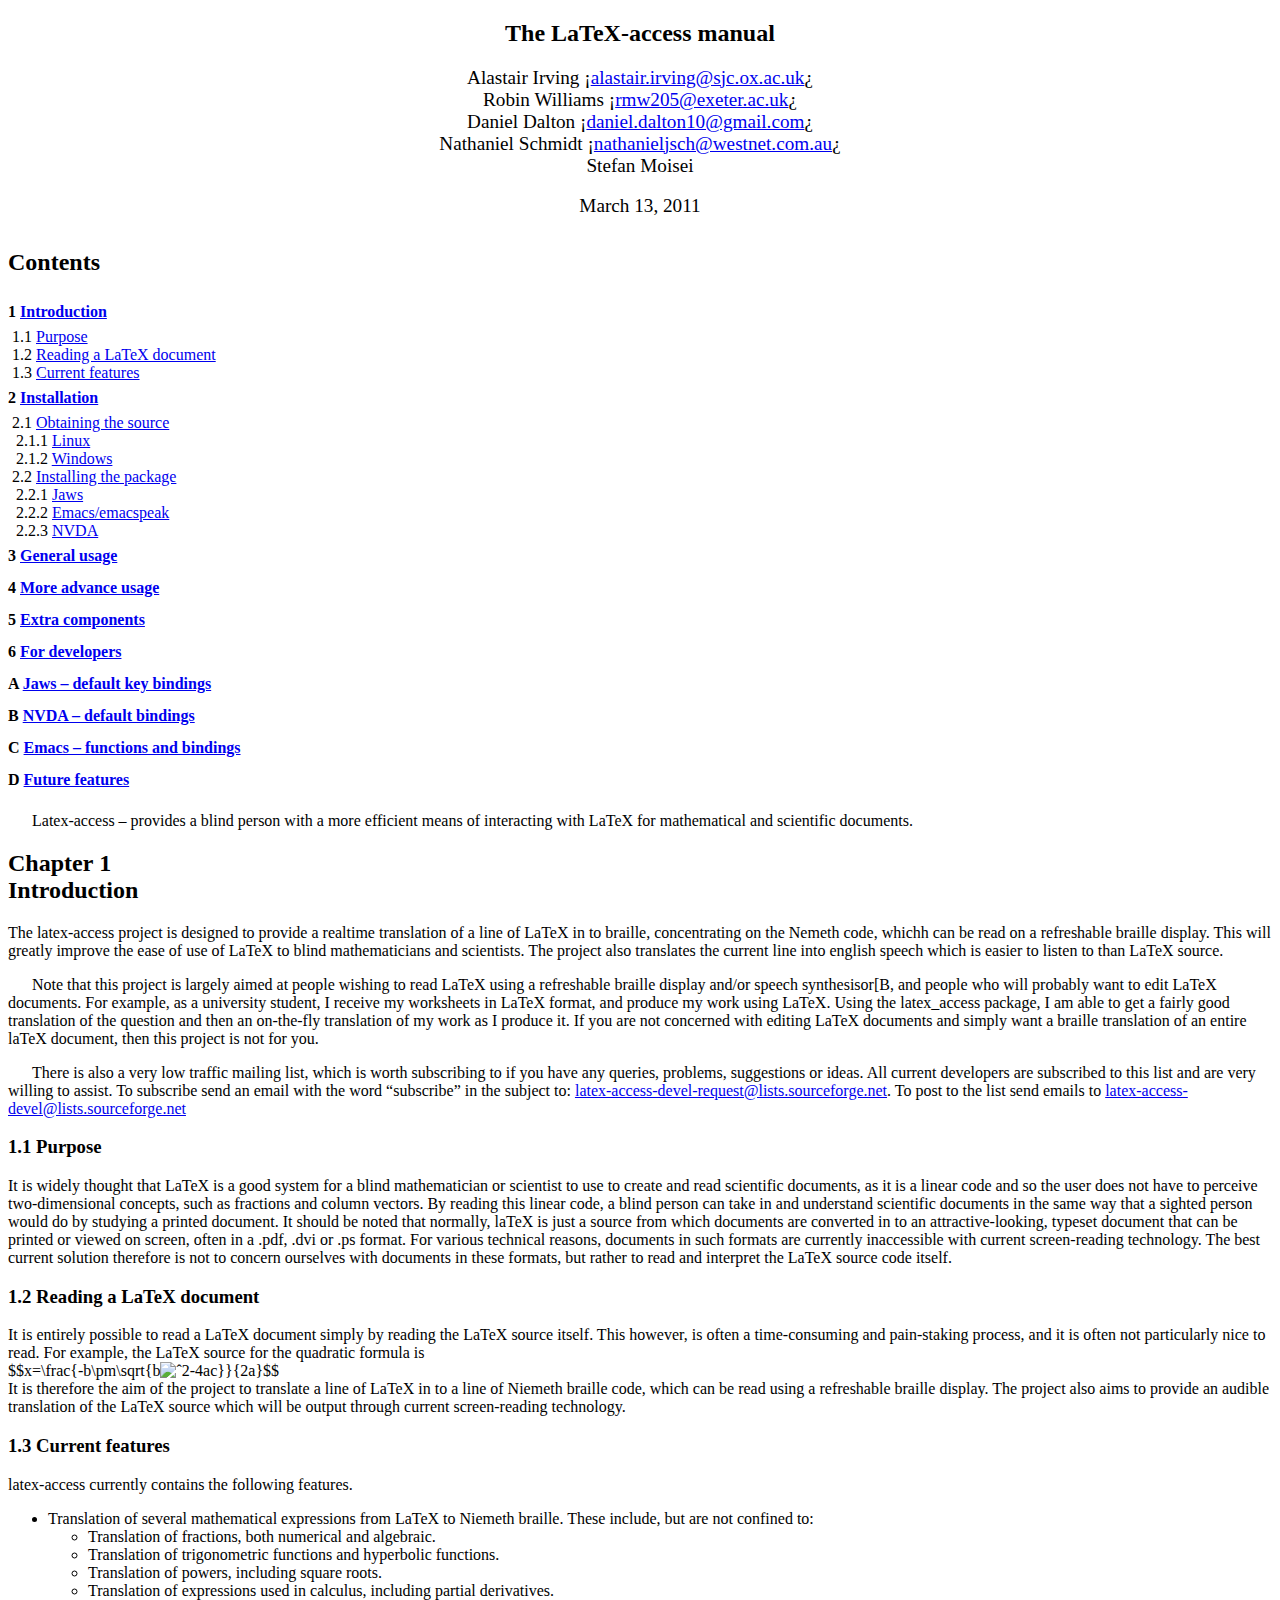
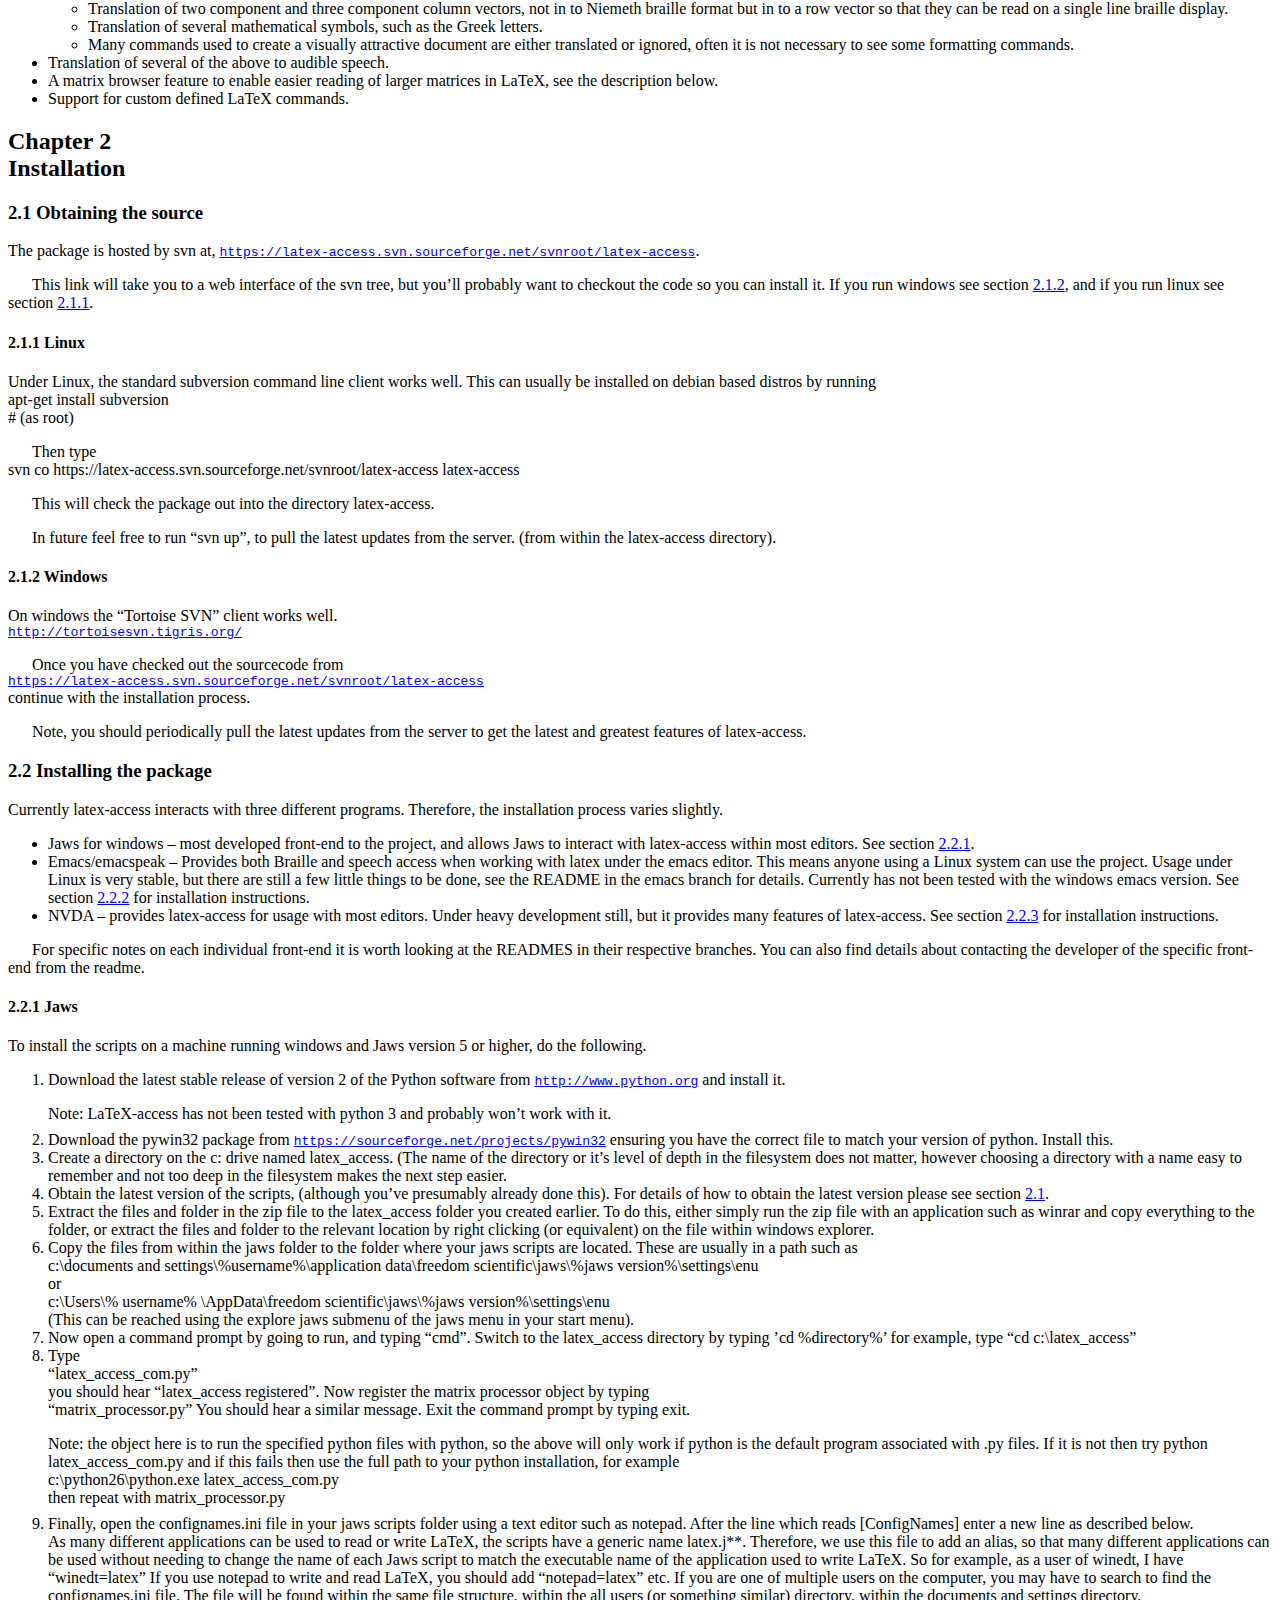
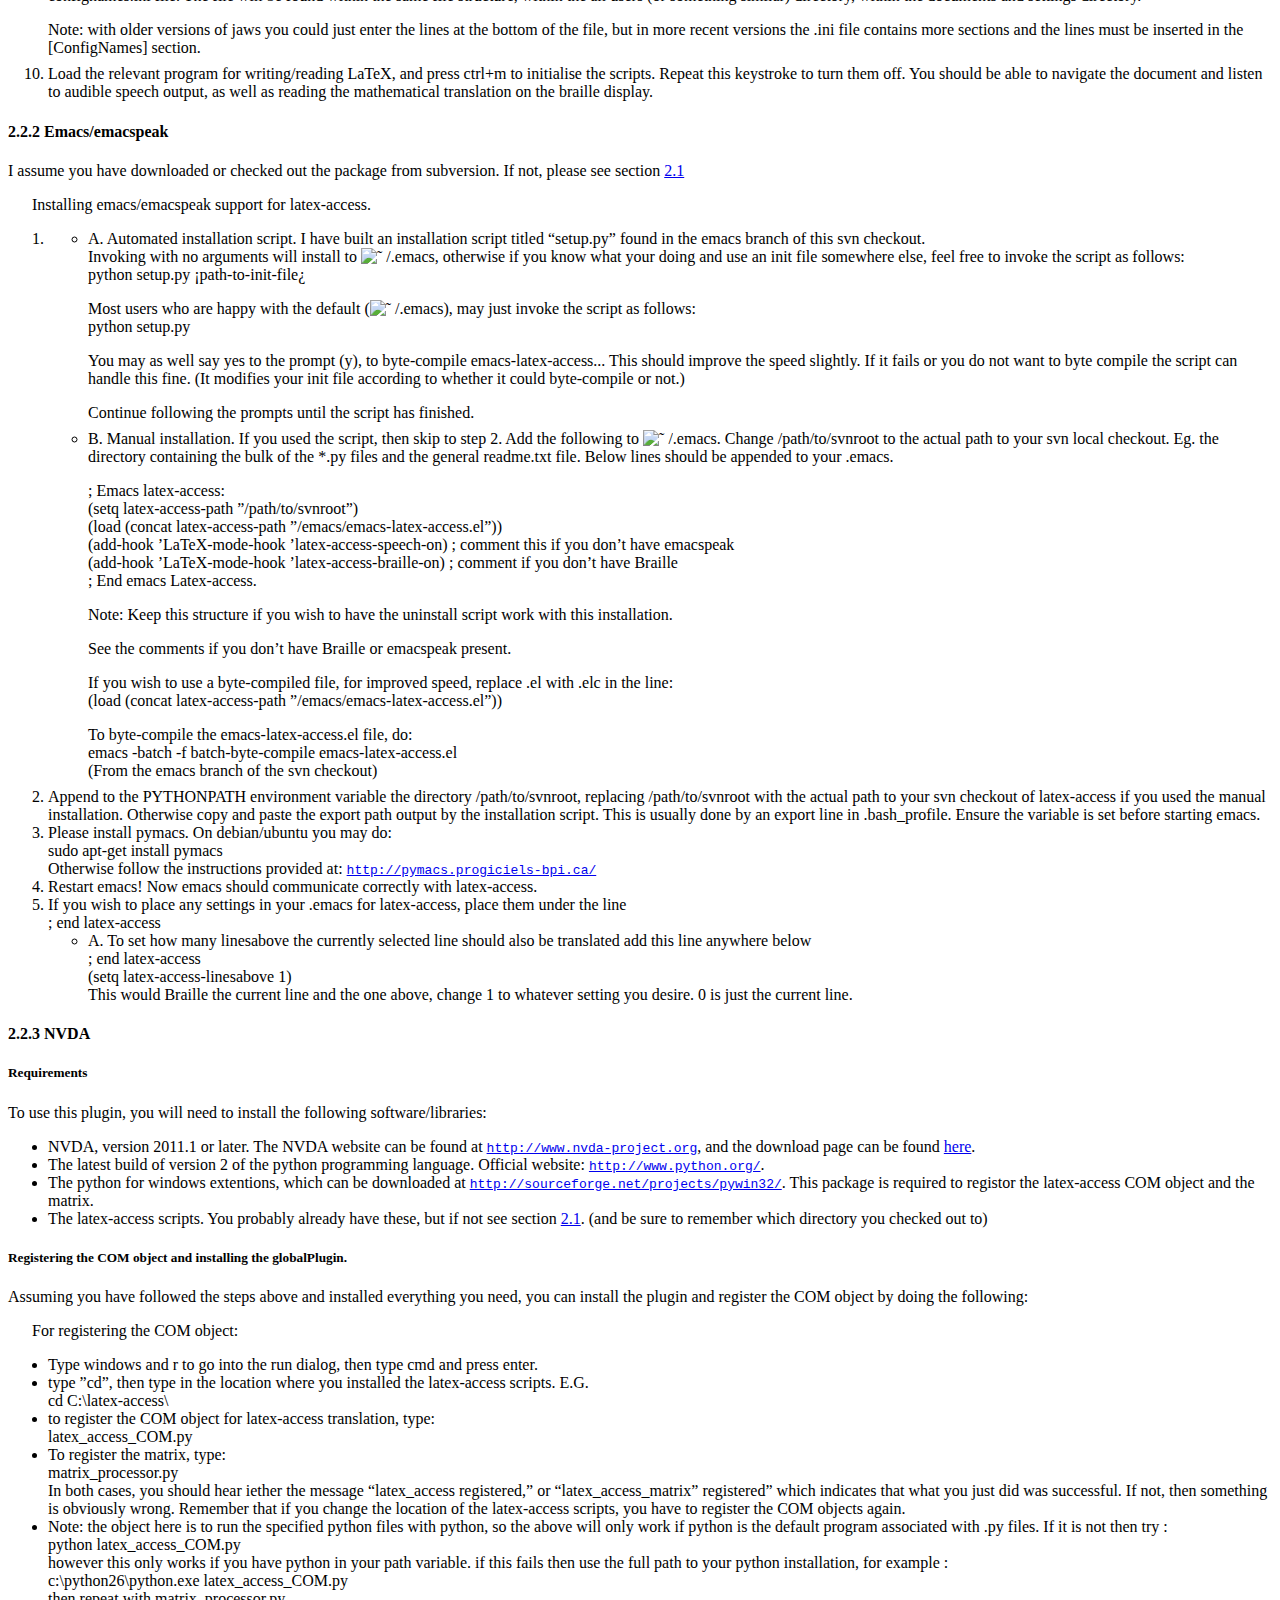
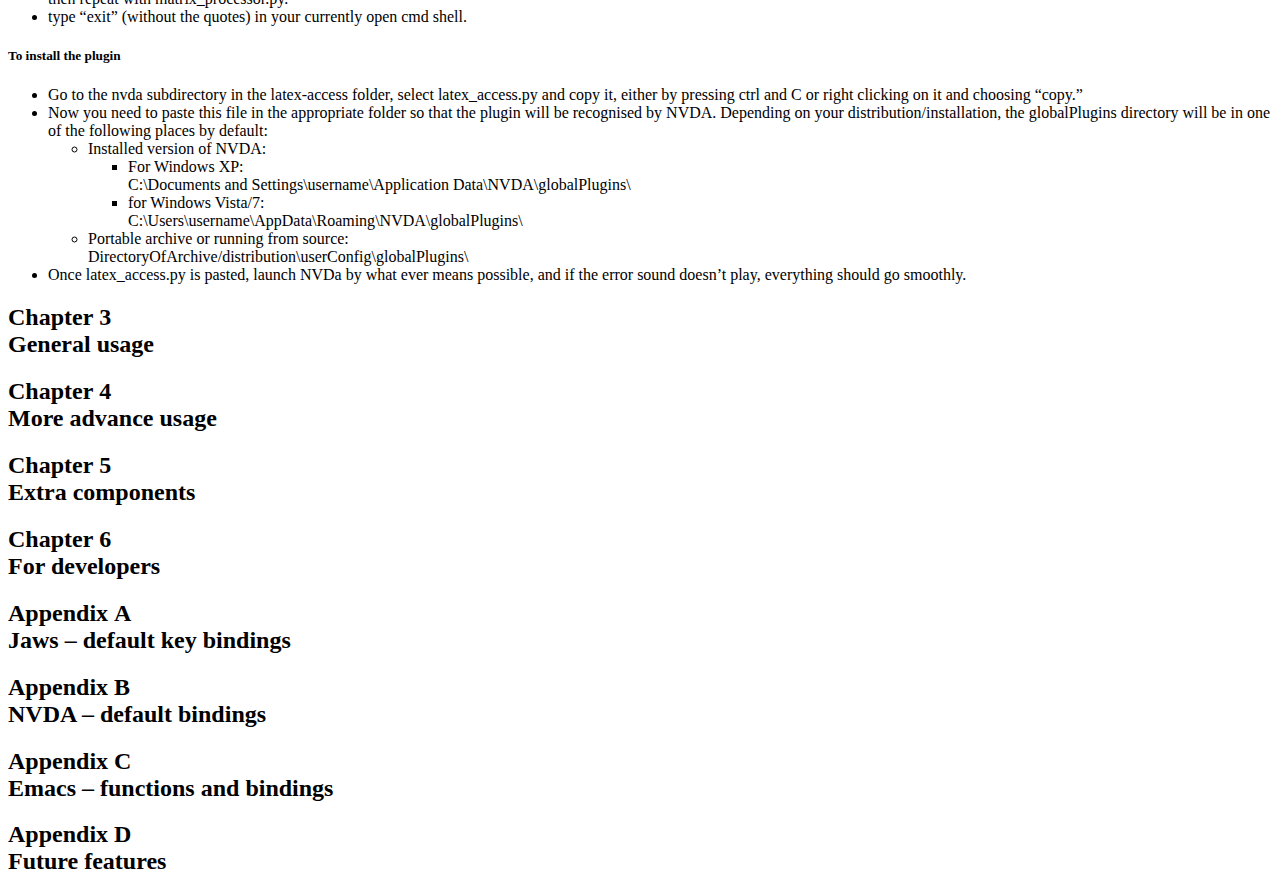
==== commit c9861cb7: "* docs/: modified the manual so that it mentions the vista/windows 7 JAWS settings directory as well" ====
--- a/docs/manual-latex-access.html
+++ b/docs/manual-latex-access.html
@@ -1,651 +1,659 @@
-<!DOCTYPE html PUBLIC "-//W3C//DTD HTML 4.01 Transitional//EN"  
-  "http://www.w3.org/TR/html4/loose.dtd">  
-<html > 
-<head><title>The LaTeX-access manual</title> 
-<meta http-equiv="Content-Type" content="text/html; charset=iso-8859-1"> 
-<meta name="generator" content="TeX4ht (http://www.cse.ohio-state.edu/~gurari/TeX4ht/)"> 
-<meta name="originator" content="TeX4ht (http://www.cse.ohio-state.edu/~gurari/TeX4ht/)"> 
-<!-- html --> 
-<meta name="src" content="manual-latex-access.tex"> 
-<meta name="date" content="2011-03-12 13:08:00"> 
-<link rel="stylesheet" type="text/css" href="manual-latex-access.css"> 
-</head><body 
->
-   <div class="maketitle">
-                                                                          
-
-                                                                          
-
-<h2 class="titleHead">The LaTeX-access manual</h2>
-    <div class="author" ><span 
-class="cmr-12x-x-120">Alastair Irving �</span><a 
-href="mailto:alastair.irving@sjc.ox.ac.uk" ><span 
-class="cmr-12x-x-120">alastair.irving@sjc.ox.ac.uk</span></a><span 
-class="cmr-12x-x-120">�</span>
-<br />       <span 
-class="cmr-12x-x-120">Robin Williams �</span><a 
-href="mailto:rmw205@exeter.ac.uk" ><span 
-class="cmr-12x-x-120">rmw205@exeter.ac.uk</span></a><span 
-class="cmr-12x-x-120">�</span>
-<br />    <span 
-class="cmr-12x-x-120">Daniel Dalton �</span><a 
-href="mailto:<daniel.dalton10@gmail.com" ><span 
-class="cmr-12x-x-120">daniel.dalton10@gmail.com</span></a><span 
-class="cmr-12x-x-120">�</span>
-<br /><span 
-class="cmr-12x-x-120">Nathaniel Schmidt �</span><a 
-href="mailto:nathanieljsch@westnet.com.au" ><span 
-class="cmr-12x-x-120">nathanieljsch@westnet.com.au</span></a><span 
-class="cmr-12x-x-120">�</span>
-<br />                      <span 
-class="cmr-12x-x-120">Stefan Moisei</span></div><br />
-<div class="date" ><span 
-class="cmr-12x-x-120">March 12, 2011</span></div>
-                                                                          
-
-                                                                          
-   </div>
-                                                                          
-
-                                                                          
-   <h2 class="likechapterHead"><a 
- id="x1-1000"></a>Contents</h2> <div class="tableofcontents">
-   <span class="chapterToc" >1 <a 
-href="#x1-20001" id="QQ2-1-2">Introduction</a></span>
-<br />   &#x00A0;<span class="sectionToc" >1.1 <a 
-href="#x1-30001.1" id="QQ2-1-3">Purpose</a></span>
-<br />   &#x00A0;<span class="sectionToc" >1.2 <a 
-href="#x1-40001.2" id="QQ2-1-4">Reading a LaTeX document</a></span>
-<br />   &#x00A0;<span class="sectionToc" >1.3 <a 
-href="#x1-50001.3" id="QQ2-1-5">Current features</a></span>
-<br />   <span class="chapterToc" >2 <a 
-href="#x1-60002" id="QQ2-1-6">Installation</a></span>
-<br />   &#x00A0;<span class="sectionToc" >2.1 <a 
-href="#x1-70002.1" id="QQ2-1-7">Obtaining the source</a></span>
-<br />   &#x00A0;&#x00A0;<span class="subsectionToc" >2.1.1 <a 
-href="#x1-80002.1.1" id="QQ2-1-8">Linux</a></span>
-<br />   &#x00A0;&#x00A0;<span class="subsectionToc" >2.1.2 <a 
-href="#x1-90002.1.2" id="QQ2-1-9">Windows</a></span>
-<br />   &#x00A0;<span class="sectionToc" >2.2 <a 
-href="#x1-100002.2" id="QQ2-1-10">Installing the package</a></span>
-<br />   &#x00A0;&#x00A0;<span class="subsectionToc" >2.2.1 <a 
-href="#x1-110002.2.1" id="QQ2-1-11">Jaws</a></span>
-<br />   &#x00A0;&#x00A0;<span class="subsectionToc" >2.2.2 <a 
-href="#x1-120002.2.2" id="QQ2-1-12">Emacs/emacspeak</a></span>
-<br />   &#x00A0;&#x00A0;<span class="subsectionToc" >2.2.3 <a 
-href="#x1-130002.2.3" id="QQ2-1-13">NVDA</a></span>
-<br />   <span class="chapterToc" >3 <a 
-href="#x1-170003" id="QQ2-1-17">General usage</a></span>
-<br />   <span class="chapterToc" >4 <a 
-href="#x1-180004" id="QQ2-1-18">More advance usage</a></span>
-<br />   <span class="chapterToc" >5 <a 
-href="#x1-190005" id="QQ2-1-19">Extra components</a></span>
-<br />   <span class="chapterToc" >6 <a 
-href="#x1-200006" id="QQ2-1-20">For developers</a></span>
-<br />   <span class="appendixToc" >A <a 
-href="#x1-21000A" id="QQ2-1-21">Jaws &#8211; default key bindings</a></span>
-<br />   <span class="appendixToc" >B <a 
-href="#x1-22000B" id="QQ2-1-22">NVDA &#8211; default bindings</a></span>
-<br />   <span class="appendixToc" >C <a 
-href="#x1-23000C" id="QQ2-1-23">Emacs &#8211; functions and bindings</a></span>
-<br />   <span class="appendixToc" >D <a 
-href="#x1-24000D" id="QQ2-1-24">Future features</a></span>
-   </div>
-<!--l. 13--><p class="indent" >   Latex-access &#8211; provides a blind person with a more efficient means of
-interacting with LaTeX for mathematical and scientific documents.
-                                                                          
-
-                                                                          
-   <h2 class="chapterHead"><span class="titlemark">Chapter&#x00A0;1</span><br /><a 
- id="x1-20001"></a>Introduction</h2>
-<!--l. 19--><p class="noindent" >The latex-access project is designed to provide a realtime translation of a line of
-LaTeX in to braille, concentrating on the Nemeth code, whichh can be read on a
-refreshable braille display. This will greatly improve the ease of use of LaTeX
-to blind mathematicians and scientists. The project also translates the
-current line into english speech which is easier to listen to than LaTeX
-source.
-<!--l. 27--><p class="indent" >   Note that this project is largely aimed at people wishing to read LaTeX using
-a refreshable braille display and/or speech synthesisor[B, and people who will
-probably want to edit LaTeX documents. For example, as a university student, I
-receive my worksheets in LaTeX format, and produce my work using LaTeX.
-Using the latex_access package, I am able to get a fairly good translation of the
-question and then an on-the-fly translation of my work as I produce it. If you
-are not concerned with editing LaTeX documents and simply want a
-braille translation of an entire laTeX document, then this project is not for
-you.
-<!--l. 43--><p class="indent" >   There is also a very low traffic mailing list, which is worth subscribing
-to if you have any queries, problems, suggestions or ideas. All current
-developers are subscribed to this list and are very willing to assist. To
-subscribe send an email with the word &#8220;subscribe&#8221; in the subject to:
-<a 
-href="mailto:latex-access-devel-request@lists.sourceforge.net" >latex-access-devel-request@lists.sourceforge.net</a>. To post to the list send emails to
-<a 
-href="mailto:latex-access-devel@lists.sourceforge.net" >latex-access-devel@lists.sourceforge.net</a>
-   <h3 class="sectionHead"><span class="titlemark">1.1   </span> <a 
- id="x1-30001.1"></a>Purpose</h3>
-<!--l. 52--><p class="noindent" >It is widely thought that LaTeX is a good system for a blind mathematician or
-scientist to use to create and read scientific documents, as it is a linear code and
-so the user does not have to perceive two-dimensional concepts, such as fractions
-and column vectors. By reading this linear code, a blind person can take in and
-understand scientific documents in the same way that a sighted person would do
-by studying a printed document. It should be noted that normally, laTeX is just a
-source from which documents are converted in to an attractive-looking, typeset
-document that can be printed or viewed on screen, often in a .pdf, .dvi or .ps
-format. For various technical reasons, documents in such formats are
-currently inaccessible with current screen-reading technology. The best
-current solution therefore is not to concern ourselves with documents in
-these formats, but rather to read and interpret the LaTeX source code
-itself.
-                                                                          
-
-                                                                          
-<!--l. 71--><p class="noindent" >
-   <h3 class="sectionHead"><span class="titlemark">1.2   </span> <a 
- id="x1-40001.2"></a>Reading a LaTeX document</h3>
-<!--l. 74--><p class="noindent" >It is entirely possible to read a LaTeX document simply by reading the LaTeX
-source itself. This however, is often a time-consuming and pain-staking process,
-and it is often not particularly nice to read. For example, the LaTeX source for
-the quadratic formula is<br 
-class="newline" />$$x=<span 
-class="cmsy-10x-x-120">\</span>frac<span 
-class="cmsy-10x-x-120">{</span>-b<span 
-class="cmsy-10x-x-120">\</span>pm<span 
-class="cmsy-10x-x-120">\</span>sqrt<span 
-class="cmsy-10x-x-120">{</span>b<img 
-src="manual-latex-access0x.png" alt="&#x02C6;2  "  class="circ" >-4ac<span 
-class="cmsy-10x-x-120">}}{</span>2a<span 
-class="cmsy-10x-x-120">}</span>$$<br 
-class="newline" />It is therefore the aim of the project to translate a line of LaTeX in to a line of
-Niemeth braille code, which can be read using a refreshable braille display. The
-project also aims to provide an audible translation of the LaTeX source which will
-be output through current screen-reading technology.
-<!--l. 89--><p class="noindent" >
-   <h3 class="sectionHead"><span class="titlemark">1.3   </span> <a 
- id="x1-50001.3"></a>Current features</h3>
-<!--l. 93--><p class="noindent" >latex-access currently contains the following features.
-      <ul class="itemize1">
-      <li class="itemize">Translation of several mathematical expressions from LaTeX to Niemeth
-      braille. These include, but are not confined to:
-           <ul class="itemize2">
-           <li class="itemize">Translation of fractions, both numerical and algebraic.
-           </li>
-           <li class="itemize">Translation of trigonometric functions and hyperbolic functions.
-           </li>
-           <li class="itemize">Translation of powers, including square roots.
-           </li>
-           <li class="itemize">Translation  of  expressions  used  in  calculus,  including  partial
-           derivatives.
-           </li>
-           <li class="itemize">Translation  of  two  component  and  three  component  column
-           vectors, not in to Niemeth braille format but in to a row vector
-           so that they can be read on a single line braille display.
-           </li>
-           <li class="itemize">Translation of several mathematical symbols, such as the Greek
-           letters.
-                                                                          
-
-                                                                          
-           </li>
-           <li class="itemize">Many commands used to create a visually attractive document are
-           either translated or ignored, often it is not necessary to see some
-           formatting commands.</li></ul>
-      </li>
-      <li class="itemize">Translation of several of the above to audible speech.
-      </li>
-      <li class="itemize">A matrix browser feature to enable easier reading of larger matrices in
-      LaTeX, see the description below.
-      </li>
-      <li class="itemize">Support for custom defined LaTeX commands.</li></ul>
-                                                                          
-
-                                                                          
-   <h2 class="chapterHead"><span class="titlemark">Chapter&#x00A0;2</span><br /><a 
- id="x1-60002"></a>Installation</h2>
-   <h3 class="sectionHead"><span class="titlemark">2.1   </span> <a 
- id="x1-70002.1"></a>Obtaining the source</h3>
-<!--l. 128--><p class="noindent" >The package is hosted by svn at, <a 
-href="https://latex-access.svn.sourceforge.net/svnroot/latex-access" class="url" ><span 
-class="cmtt-12">https://latex-access.svn.sourceforge.net/svnroot/latex-access</span></a>.
-<!--l. 131--><p class="indent" >   This link will take you to a web interface of the svn tree, but you&#8217;ll probably
-want to checkout the code so you can install it. If you run windows see
-section&#x00A0;<a 
-href="#x1-90002.1.2">2.1.2<!--tex4ht:ref: subsubchap-windows --></a>, and if you run linux see section&#x00A0;<a 
-href="#x1-80002.1.1">2.1.1<!--tex4ht:ref: subsubchap-linux --></a>.
-<!--l. 136--><p class="noindent" >
-   <h4 class="subsectionHead"><span class="titlemark">2.1.1   </span> <a 
- id="x1-80002.1.1"></a>Linux</h4>
-<!--l. 139--><p class="noindent" >Under Linux, the standard subversion command line client works well. This can
-usually be installed on debian based distros by running<br 
-class="newline" />apt-get install subversion<br 
-class="newline" /># (as root)
-<!--l. 144--><p class="indent" >   Then type<br 
-class="newline" />svn co https://latex-access.svn.sourceforge.net/svnroot/latex-access latex-access
-<!--l. 147--><p class="indent" >   This will check the package out into the directory latex-access.
-<!--l. 149--><p class="indent" >   In future feel free to run &#8220;svn up&#8221;, to pull the latest updates from the server.
-(from within the latex-access directory).
-<!--l. 152--><p class="noindent" >
-   <h4 class="subsectionHead"><span class="titlemark">2.1.2   </span> <a 
- id="x1-90002.1.2"></a>Windows</h4>
-<!--l. 155--><p class="noindent" >On windows the &#8220;Tortoise SVN&#8221; client works well.<br 
-class="newline" /><a 
-href="http://tortoisesvn.tigris.org/" class="url" ><span 
-class="cmtt-12">http://tortoisesvn.tigris.org/</span></a>
-<!--l. 158--><p class="indent" >   Once you have checked out the sourcecode from<br 
-class="newline" /><a 
-href="https://latex-access.svn.sourceforge.net/svnroot/latex-access" class="url" ><span 
-class="cmtt-12">https://latex-access.svn.sourceforge.net/svnroot/latex-access</span></a><br 
-class="newline" />continue with the installation process.
-<!--l. 163--><p class="indent" >   Note, you should periodically pull the latest updates from the server to get the
-latest and greatest features of latex-access.
-<!--l. 166--><p class="noindent" >
-   <h3 class="sectionHead"><span class="titlemark">2.2   </span> <a 
- id="x1-100002.2"></a>Installing the package</h3>
-<!--l. 168--><p class="noindent" >Currently latex-access interacts with three different programs. Therefore, the
-installation process varies slightly.
-                                                                          
-
-                                                                          
-      <ul class="itemize1">
-      <li class="itemize">Jaws  for  windows  &#8211;  most  developed  front-end  to  the  project,  and
-      allows  Jaws  to  interact  with  latex-access  within  most  editors.  See
-      section&#x00A0;<a 
-href="#x1-110002.2.1">2.2.1<!--tex4ht:ref: subsubchap-jaws --></a>.
-      </li>
-      <li class="itemize">Emacs/emacspeak  &#8211;  Provides  both  Braille  and  speech  access  when
-      working with latex under the emacs editor. This means anyone using
-      a Linux system can use the project. Usage under Linux is very stable,
-      but there are still a few little things to be done, see the README in
-      the emacs branch for details. Currently has not been tested with the
-      windows emacs version. See section&#x00A0;<a 
-href="#x1-120002.2.2">2.2.2<!--tex4ht:ref: subsubchap-emacs --></a> for installation instructions.
-      </li>
-      <li class="itemize">NVDA &#8211; provides latex-access for usage with most editors. Under heavy
-      development still, but it provides many features of latex-access. See
-      section&#x00A0;<a 
-href="#x1-130002.2.3">2.2.3<!--tex4ht:ref: subsubchap-nvda --></a> for installation instructions.</li></ul>
-<!--l. 188--><p class="indent" >   For specific notes on each individual front-end it is worth looking at the
-READMES in their respective branches. You can also find details about
-contacting the developer of the specific front-end from the readme.
-<!--l. 192--><p class="noindent" >
-   <h4 class="subsectionHead"><span class="titlemark">2.2.1   </span> <a 
- id="x1-110002.2.1"></a>Jaws</h4>
-<!--l. 195--><p class="noindent" >To install the scripts on a machine running windows and Jaws version 5 or higher,
-do the following.
-<!--l. 198--><p class="indent" >
-      <ol  class="enumerate1" >
-      <li 
-  class="enumerate" id="x1-11002x1">Download the latest stable release of version 2 of the Python software
-      from <a 
-href="http://www.python.org" class="url" ><span 
-class="cmtt-12">http://www.python.org</span></a> and install it.
-      <!--l. 202--><p class="noindent" >Note: LaTeX-access has not been tested with python 3 and probably
-      won&#8217;t work with it.
-      </li>
-      <li 
-  class="enumerate" id="x1-11004x2">Download            the            pywin32            package            from
-      <a 
-href="https://sourceforge.net/projects/pywin32" class="url" ><span 
-class="cmtt-12">https://sourceforge.net/projects/pywin32</span></a> ensuring you have the
-      correct file to match your version of python. Install this.
-      </li>
-      <li 
-  class="enumerate" id="x1-11006x3">Create a directory on the c: drive named latex_access. (The name of
-                                                                          
-
-                                                                          
-      the directory or it&#8217;s level of depth in the filesystem does not matter,
-      however choosing a directory with a name easy to remember and not
-      too deep in the filesystem makes the next step easier.
-      </li>
-      <li 
-  class="enumerate" id="x1-11008x4">Obtain the latest version of the scripts, (although you&#8217;ve presumably
-      already done this). For details of how to obtain the latest version please
-      see section&#x00A0;<a 
-href="#x1-70002.1">2.1<!--tex4ht:ref: subchap-obtaining-source --></a>.
-      </li>
-      <li 
-  class="enumerate" id="x1-11010x5">Extract the files and folder in the zip file to the latex_access folder
-      you  created  earlier.  To  do  this,  either  simply  run  the  zip  file  with
-      an application such as winrar and copy everything to the folder, or
-      extract the files and folder to the relevant location by right clicking (or
-      equivalent) on the file within windows explorer.
-      </li>
-      <li 
-  class="enumerate" id="x1-11012x6">Copy the files from within the jaws folder to the folder where your jaws
-      scripts are located. These are usually in a path such as<br 
-class="newline" />c:<span 
-class="cmsy-10x-x-120">\</span>documents and settings<span 
-class="cmsy-10x-x-120">\</span>%username%<span 
-class="cmsy-10x-x-120">\</span>application data<span 
-class="cmsy-10x-x-120">\</span>freedom scientific<span 
-class="cmsy-10x-x-120">\</span>jaws<span 
-class="cmsy-10x-x-120">\</span>%jaws version%<span 
-class="cmsy-10x-x-120">\</span>settings<span 
-class="cmsy-10x-x-120">\</span>enu<br 
-class="newline" />(This can be reached using the explore jaws submenu of the jaws menu
-      in your start menu).
-      </li>
-      <li 
-  class="enumerate" id="x1-11014x7">Now open a command prompt by going to run, and typing &#8220;cmd&#8221;.
-      Switch to the latex_access directory by typing &#8217;cd %directory%&#8217; for
-      example, type &#8220;cd c:<span 
-class="cmsy-10x-x-120">\</span>latex_access&#8221;
-      </li>
-      <li 
-  class="enumerate" id="x1-11016x8">Type<br 
-class="newline" />&#8220;latex_access_com.py&#8221;<br 
-class="newline" />you  should  hear  &#8220;latex_access  registered&#8221;.  Now  register  the  matrix
-      processor object by typing<br 
-class="newline" />&#8220;matrix_processor.py&#8221; You should hear a similar message. Exit the
-      command prompt by typing exit.
-      <!--l. 234--><p class="noindent" >Note: the object here is to run the specified python files with python,
-      so the above will only work if python is the default program associated
-      with .py files. If it is not then try python latex_access_com.py and if
-      this fails then use the full path to your python installation, for example
-      <br 
-class="newline" />c:<span 
-class="cmsy-10x-x-120">\</span>python26<span 
-class="cmsy-10x-x-120">\</span>python.exe latex_access_com.py<br 
-class="newline" />then repeat with matrix_processor.py
-                                                                          
-
-                                                                          
-      </li>
-      <li 
-  class="enumerate" id="x1-11018x9">Finally, open the confignames.ini file in your jaws scripts folder using a
-      text editor such as notepad. After the line which reads [ConfigNames]
-      enter a new line as described below.
-      <!--l. 247--><p class="noindent" >As many different applications can be used to read or write LaTeX,
-      the scripts have a generic name latex.j**. Therefore, we use this file to
-      add an alias, so that many different applications can be used without
-      needing to change the name of each Jaws script to match the executable
-      name of the application used to write LaTeX. So for example, as a
-      user of winedt, I have &#8220;winedt=latex&#8221; If you use notepad to write
-      and read LaTeX, you should add &#8220;notepad=latex&#8221; etc. If you are one
-      of multiple users on the computer, you may have to search to find
-      the confignames.ini file. The file will be found within the same file
-      structure, within the all users (or something similar) directory, within
-      the documents and settings directory.
-      <!--l. 259--><p class="noindent" >Note: with older versions of jaws you could just enter the lines at the
-      bottom of the file, but in more recent versions the .ini file contains more
-      sections and the lines must be inserted in the [ConfigNames] section.
-      </li>
-      <li 
-  class="enumerate" id="x1-11020x10">Load  the  relevant  program  for  writing/reading  LaTeX,  and  press
-      ctrl+m to initialise the scripts. Repeat this keystroke to turn them off.
-      You should be able to navigate the document and listen to audible
-      speech output, as well as reading the mathematical translation on the
-      braille display.</li></ol>
-<!--l. 270--><p class="noindent" >
-   <h4 class="subsectionHead"><span class="titlemark">2.2.2   </span> <a 
- id="x1-120002.2.2"></a>Emacs/emacspeak</h4>
-<!--l. 273--><p class="noindent" >I assume you have downloaded or checked out the package from subversion. If not,
-please see section&#x00A0;<a 
-href="#x1-70002.1">2.1<!--tex4ht:ref: subchap-obtaining-source --></a>
-<!--l. 276--><p class="indent" >   Installing emacs/emacspeak support for latex-access.
-<!--l. 278--><p class="indent" >
-      <ol  class="enumerate1" >
-      <li 
-  class="enumerate" id="x1-12002x1">
-           <ul class="itemize1">
-           <li class="itemize">A. Automated installation script. I have built an installation script
-           titled &#8220;setup.py&#8221; found in the emacs branch of this svn checkout.
-                                                                          
-
-                                                                          
-           <!--l. 285--><p class="noindent" >Invoking with no arguments will install to <img 
-src="manual-latex-access1x.png" alt="&#x02DC;
-/  "  class="tilde" >.emacs, otherwise if
-           you know what your doing and use an init file somewhere else, feel
-           free to invoke the script as follows:<br 
-class="newline" />python setup.py �path-to-init-file�
-           <!--l. 290--><p class="noindent" >Most users who are happy with the default (<img 
-src="manual-latex-access2x.png" alt="&#x02DC;
-/  "  class="tilde" >.emacs), may just
-           invoke the script as follows:<br 
-class="newline" />python setup.py
-           <!--l. 294--><p class="noindent" >You  may  as  well  say  yes  to  the  prompt  (y),  to  byte-compile
-           emacs-latex-access... This should improve the speed slightly. If it
-           fails or you do not want to byte compile the script can handle
-           this fine. (It modifies your init file according to whether it could
-           byte-compile or not.)
-           <!--l. 300--><p class="noindent" >Continue following the prompts until the script has finished.
-           </li>
-           <li class="itemize">B. Manual installation. If you used the script, then skip to step
-           2. Add the following to <img 
-src="manual-latex-access3x.png" alt="&#x02DC;/   "  class="tilde" >.emacs. Change /path/to/svnroot to
-           the  actual  path  to  your  svn  local  checkout.  Eg.  the  directory
-           containing the bulk of the *.py files and the general readme.txt
-           file. Below lines should be appended to your .emacs.<br 
-class="newline" />
-           <!--l. 308--><p class="noindent" >; Emacs latex-access:<br 
-class="newline" />(setq latex-access-path &#8221;/path/to/svnroot&#8221;)<br 
-class="newline" />(load (concat latex-access-path &#8221;/emacs/emacs-latex-access.el&#8221;))<br 
-class="newline" />(add-hook &#8217;LaTeX-mode-hook &#8217;latex-access-speech-on) ; comment
-           this if you don&#8217;t have emacspeak<br 
-class="newline" />(add-hook &#8217;LaTeX-mode-hook &#8217;latex-access-braille-on) ; comment
-           if you don&#8217;t have Braille <br 
-class="newline" />; End emacs Latex-access.<br 
-class="newline" />
-           <!--l. 315--><p class="noindent" >Note: Keep this structure if you wish to have the uninstall script
-           work with this installation.
-           <!--l. 318--><p class="noindent" >See the comments if you don&#8217;t have Braille or emacspeak present.
-           <!--l. 320--><p class="noindent" >If you wish to use a byte-compiled file, for improved speed, replace
-           .el with .elc in the line:<br 
-class="newline" />(load (concat latex-access-path &#8221;/emacs/emacs-latex-access.el&#8221;))<br 
-class="newline" />
-           <!--l. 324--><p class="noindent" >To byte-compile the emacs-latex-access.el file, do:<br 
-class="newline" />emacs -batch -f batch-byte-compile emacs-latex-access.el<br 
-class="newline" />(From the emacs branch of the svn checkout)</li></ul>
-                                                                          
-
-                                                                          
-      </li>
-      <li 
-  class="enumerate" id="x1-12004x2">Append to the PYTHONPATH environment variable the directory
-      /path/to/svnroot, replacing /path/to/svnroot with the actual path to your
-      svn checkout of latex-access if you used the manual installation. Otherwise
-      copy and paste the export path output by the installation script. This is
-      usually done by an export line in .bash_profile. Ensure the variable is set
-      before starting emacs.
-      </li>
-      <li 
-  class="enumerate" id="x1-12006x3">Please install pymacs. On debian/ubuntu you may do:<br 
-class="newline" />sudo apt-get install pymacs<br 
-class="newline" />Otherwise follow the instructions provided at: <a 
-href="http://pymacs.progiciels-bpi.ca/" class="url" ><span 
-class="cmtt-12">http://pymacs.progiciels-bpi.ca/</span></a>
-      </li>
-      <li 
-  class="enumerate" id="x1-12008x4">Restart emacs! Now emacs should communicate correctly with latex-access.
-      </li>
-      <li 
-  class="enumerate" id="x1-12010x5">If you wish to place any settings in your .emacs for latex-access, place them
-      under the line <br 
-class="newline" />; end latex-access<br 
-class="newline" />
-           <ul class="itemize1">
-           <li class="itemize">A. To set how many linesabove the currently selected line should
-           also be translated add this line anywhere below<br 
-class="newline" />; end latex-access <br 
-class="newline" />(setq latex-access-linesabove 1)<br 
-class="newline" />This would Braille the current line and the one above, change 1
-           to whatever setting you desire. 0 is just the current line.</li></ul>
-      </li></ol>
-<!--l. 356--><p class="noindent" >
-   <h4 class="subsectionHead"><span class="titlemark">2.2.3   </span> <a 
- id="x1-130002.2.3"></a>NVDA</h4>
-<!--l. 359--><p class="noindent" >
-   <h5 class="subsubsectionHead"><a 
- id="x1-140002.2.3"></a>Requirements</h5>
-<!--l. 361--><p class="noindent" >To use this plugin, you will need to install the following software/libraries:
-                                                                          
-
-                                                                          
-      <ul class="itemize1">
-      <li class="itemize">NVDA, version 2011.1 or later. The NVDA website can be found at
-      <a 
-href="http://www.nvda-project.org" class="url" ><span 
-class="cmtt-12">http://www.nvda-project.org</span></a>, and the download page can be found
-      <a 
-href="http://www.nvda-project.org/download/" >here</a>.
-      </li>
-      <li class="itemize">The latest build of version 2 of the python programming language.
-      Official website: <a 
-href="http://www.python.org/" class="url" ><span 
-class="cmtt-12">http://www.python.org/</span></a>.
-      </li>
-      <li class="itemize">The  python  for  windows  extentions,  which  can  be  downloaded
-      at  <a 
-href="http://sourceforge.net/projects/pywin32/" class="url" ><span 
-class="cmtt-12">http://sourceforge.net/projects/pywin32/</span></a>.  This  package  is
-      required to registor the latex-access COM object and the matrix.
-      </li>
-      <li class="itemize">The latex-access scripts. You probably already have these, but if not
-      see section&#x00A0;<a 
-href="#x1-70002.1">2.1<!--tex4ht:ref: subchap-obtaining-source --></a>. (and be sure to remember which directory you checked
-      out to)</li></ul>
-<!--l. 379--><p class="noindent" >
-   <h5 class="subsubsectionHead"><a 
- id="x1-150002.2.3"></a>Registering the COM object and installing the globalPlugin.</h5>
-<!--l. 381--><p class="noindent" >Assuming you have followed the steps above and installed everything you need,
-you can install the plugin and register the COM object by doing the
-following:
-<!--l. 383--><p class="indent" >   For registering the COM object:
-      <ul class="itemize1">
-      <li class="itemize">Type windows and r to go into the run dialog, then type cmd and press
-      enter.
-      </li>
-      <li class="itemize">type &#8221;cd&#8221;, then type in the location where you installed the latex-access
-      scripts. E.G.<br 
-class="newline" />cd C:<span 
-class="cmsy-10x-x-120">\</span>latex-access<span 
-class="cmsy-10x-x-120">\</span>
-      </li>
-      <li class="itemize">to register the COM object for latex-access translation, type:<br 
-class="newline" />latex_access_COM.py
-                                                                          
-
-                                                                          
-      </li>
-      <li class="itemize">To register the matrix, type:<br 
-class="newline" />matrix_processor.py<br 
-class="newline" />In  both  cases,  you  should  hear  iether  the  message  &#8220;latex_access
-      registered,&#8221; or &#8220;latex_access_matrix&#8221; registered&#8221; which indicates that
-      what you just did was successful. If not, then something is obviously
-      wrong. Remember that if you change the location of the latex-access
-      scripts, you have to register the COM objects again.
-      </li>
-      <li class="itemize">Note: the object here is to run the specified python files with python,
-      so the above will only work if python is the default program associated
-      with .py files. If it is not then try :<br 
-class="newline" />python latex_access_COM.py<br 
-class="newline" />however this only works if you have python in your path variable. if
-      this fails then use the full path to your python installation, for example
-      :<br 
-class="newline" />c:<span 
-class="cmsy-10x-x-120">\</span>python26<span 
-class="cmsy-10x-x-120">\</span>python.exe latex_access_COM.py<br 
-class="newline" />then repeat with matrix_processor.py.
-      </li>
-      <li class="itemize">type &#8220;exit&#8221; (without the quotes) in your currently open cmd shell.</li></ul>
-<!--l. 404--><p class="noindent" >
-   <h5 class="subsubsectionHead"><a 
- id="x1-160002.2.3"></a>To install the plugin</h5>
-      <ul class="itemize1">
-      <li class="itemize">Go  to  the  nvda  subdirectory  in  the  latex-access  folder,  select
-      latex_access.py  and  copy  it,  either  by  pressing  ctrl  and  C  or  right
-      clicking on it and choosing &#8220;copy.&#8221;
-      </li>
-      <li class="itemize">Now you need to paste this file in the appropriate folder so that the plugin
-      will be recognised by NVDA. Depending on your distribution/installation,
-      the globalPlugins directory will be in one of the following places by
-      default:
-           <ul class="itemize2">
-           <li class="itemize">Installed version of NVDA:
-                                                                          
-
-                                                                          
-               <ul class="itemize3">
-               <li class="itemize">For Windows XP:<br 
-class="newline" />C:<span 
-class="cmsy-10x-x-120">\</span>Documents and Settings<span 
-class="cmsy-10x-x-120">\</span>username<span 
-class="cmsy-10x-x-120">\</span>Application Data<span 
-class="cmsy-10x-x-120">\</span>NVDA<span 
-class="cmsy-10x-x-120">\</span>globalPlugins<span 
-class="cmsy-10x-x-120">\</span>
-               </li>
-               <li class="itemize">for Windows Vista/7:<br 
-class="newline" />C:<span 
-class="cmsy-10x-x-120">\</span>Users<span 
-class="cmsy-10x-x-120">\</span>username<span 
-class="cmsy-10x-x-120">\</span>AppData<span 
-class="cmsy-10x-x-120">\</span>Roaming<span 
-class="cmsy-10x-x-120">\</span>NVDA<span 
-class="cmsy-10x-x-120">\</span>globalPlugins<span 
-class="cmsy-10x-x-120">\</span></li></ul>
-           </li>
-           <li class="itemize">Portable archive or running from source:<br 
-class="newline" />DirectoryOfArchive/distribution<span 
-class="cmsy-10x-x-120">\</span>userConfig<span 
-class="cmsy-10x-x-120">\</span>globalPlugins<span 
-class="cmsy-10x-x-120">\</span></li></ul>
-      </li>
-      <li class="itemize">Once latex_access.py is pasted, launch NVDa by what ever means
-      possible, and if the error sound doesn&#8217;t play, everything should go
-      smoothly.</li></ul>
-                                                                          
-
-                                                                          
-   <h2 class="chapterHead"><span class="titlemark">Chapter&#x00A0;3</span><br /><a 
- id="x1-170003"></a>General usage</h2>
-                                                                          
-
-                                                                          
-   <h2 class="chapterHead"><span class="titlemark">Chapter&#x00A0;4</span><br /><a 
- id="x1-180004"></a>More advance usage</h2>
-                                                                          
-
-                                                                          
-   <h2 class="chapterHead"><span class="titlemark">Chapter&#x00A0;5</span><br /><a 
- id="x1-190005"></a>Extra components</h2>
-                                                                          
-
-                                                                          
-   <h2 class="chapterHead"><span class="titlemark">Chapter&#x00A0;6</span><br /><a 
- id="x1-200006"></a>For developers</h2>
-                                                                          
-
-                                                                          
-<a 
- id="x1-20001r20"></a>
-   <h2 class="appendixHead"><span class="titlemark">Appendix&#x00A0;A</span><br /><a 
- id="x1-21000A"></a>Jaws &#8211; default key bindings</h2>
-                                                                          
-
-                                                                          
-<a 
- id="x1-21001r20"></a>
-   <h2 class="appendixHead"><span class="titlemark">Appendix&#x00A0;B</span><br /><a 
- id="x1-22000B"></a>NVDA &#8211; default bindings</h2>
-                                                                          
-
-                                                                          
-<a 
- id="x1-22001r20"></a>
-   <h2 class="appendixHead"><span class="titlemark">Appendix&#x00A0;C</span><br /><a 
- id="x1-23000C"></a>Emacs &#8211; functions and bindings</h2>
-                                                                          
-
-                                                                          
-<a 
- id="x1-23001r20"></a>
-   <h2 class="appendixHead"><span class="titlemark">Appendix&#x00A0;D</span><br /><a 
- id="x1-24000D"></a>Future features</h2>
-    
-</body></html> 
-
-                                                                          
-
-
+<!DOCTYPE html PUBLIC "-//W3C//DTD HTML 4.01 Transitional//EN"  
+  "http://www.w3.org/TR/html4/loose.dtd">  
+<html > 
+<head><title>The LaTeX-access manual</title> 
+<meta http-equiv="Content-Type" content="text/html; charset=iso-8859-1"> 
+<meta name="generator" content="TeX4ht (http://www.cse.ohio-state.edu/~gurari/TeX4ht/)"> 
+<meta name="originator" content="TeX4ht (http://www.cse.ohio-state.edu/~gurari/TeX4ht/)"> 
+<!-- html --> 
+<meta name="src" content="manual-latex-access.tex"> 
+<meta name="date" content="2011-03-13 17:06:00"> 
+<link rel="stylesheet" type="text/css" href="manual-latex-access.css"> 
+</head><body 
+>
+   <div class="maketitle">
+                                                                          
+
+                                                                          
+
+<h2 class="titleHead">The LaTeX-access manual</h2>
+    <div class="author" ><span 
+class="cmr-12x-x-120">Alastair Irving �</span><a 
+href="mailto:alastair.irving@sjc.ox.ac.uk" ><span 
+class="cmr-12x-x-120">alastair.irving@sjc.ox.ac.uk</span></a><span 
+class="cmr-12x-x-120">�</span>
+<br />       <span 
+class="cmr-12x-x-120">Robin Williams �</span><a 
+href="mailto:rmw205@exeter.ac.uk" ><span 
+class="cmr-12x-x-120">rmw205@exeter.ac.uk</span></a><span 
+class="cmr-12x-x-120">�</span>
+<br />    <span 
+class="cmr-12x-x-120">Daniel Dalton �</span><a 
+href="mailto:<daniel.dalton10@gmail.com" ><span 
+class="cmr-12x-x-120">daniel.dalton10@gmail.com</span></a><span 
+class="cmr-12x-x-120">�</span>
+<br /><span 
+class="cmr-12x-x-120">Nathaniel Schmidt �</span><a 
+href="mailto:nathanieljsch@westnet.com.au" ><span 
+class="cmr-12x-x-120">nathanieljsch@westnet.com.au</span></a><span 
+class="cmr-12x-x-120">�</span>
+<br />                      <span 
+class="cmr-12x-x-120">Stefan Moisei</span></div><br />
+<div class="date" ><span 
+class="cmr-12x-x-120">March 13, 2011</span></div>
+                                                                          
+
+                                                                          
+   </div>
+                                                                          
+
+                                                                          
+   <h2 class="likechapterHead"><a 
+ id="x1-1000"></a>Contents</h2> <div class="tableofcontents">
+   <span class="chapterToc" >1 <a 
+href="#x1-20001" id="QQ2-1-2">Introduction</a></span>
+<br />   &#x00A0;<span class="sectionToc" >1.1 <a 
+href="#x1-30001.1" id="QQ2-1-3">Purpose</a></span>
+<br />   &#x00A0;<span class="sectionToc" >1.2 <a 
+href="#x1-40001.2" id="QQ2-1-4">Reading a LaTeX document</a></span>
+<br />   &#x00A0;<span class="sectionToc" >1.3 <a 
+href="#x1-50001.3" id="QQ2-1-5">Current features</a></span>
+<br />   <span class="chapterToc" >2 <a 
+href="#x1-60002" id="QQ2-1-6">Installation</a></span>
+<br />   &#x00A0;<span class="sectionToc" >2.1 <a 
+href="#x1-70002.1" id="QQ2-1-7">Obtaining the source</a></span>
+<br />   &#x00A0;&#x00A0;<span class="subsectionToc" >2.1.1 <a 
+href="#x1-80002.1.1" id="QQ2-1-8">Linux</a></span>
+<br />   &#x00A0;&#x00A0;<span class="subsectionToc" >2.1.2 <a 
+href="#x1-90002.1.2" id="QQ2-1-9">Windows</a></span>
+<br />   &#x00A0;<span class="sectionToc" >2.2 <a 
+href="#x1-100002.2" id="QQ2-1-10">Installing the package</a></span>
+<br />   &#x00A0;&#x00A0;<span class="subsectionToc" >2.2.1 <a 
+href="#x1-110002.2.1" id="QQ2-1-11">Jaws</a></span>
+<br />   &#x00A0;&#x00A0;<span class="subsectionToc" >2.2.2 <a 
+href="#x1-120002.2.2" id="QQ2-1-12">Emacs/emacspeak</a></span>
+<br />   &#x00A0;&#x00A0;<span class="subsectionToc" >2.2.3 <a 
+href="#x1-130002.2.3" id="QQ2-1-13">NVDA</a></span>
+<br />   <span class="chapterToc" >3 <a 
+href="#x1-170003" id="QQ2-1-17">General usage</a></span>
+<br />   <span class="chapterToc" >4 <a 
+href="#x1-180004" id="QQ2-1-18">More advance usage</a></span>
+<br />   <span class="chapterToc" >5 <a 
+href="#x1-190005" id="QQ2-1-19">Extra components</a></span>
+<br />   <span class="chapterToc" >6 <a 
+href="#x1-200006" id="QQ2-1-20">For developers</a></span>
+<br />   <span class="appendixToc" >A <a 
+href="#x1-21000A" id="QQ2-1-21">Jaws &#8211; default key bindings</a></span>
+<br />   <span class="appendixToc" >B <a 
+href="#x1-22000B" id="QQ2-1-22">NVDA &#8211; default bindings</a></span>
+<br />   <span class="appendixToc" >C <a 
+href="#x1-23000C" id="QQ2-1-23">Emacs &#8211; functions and bindings</a></span>
+<br />   <span class="appendixToc" >D <a 
+href="#x1-24000D" id="QQ2-1-24">Future features</a></span>
+   </div>
+<!--l. 13--><p class="indent" >   Latex-access &#8211; provides a blind person with a more efficient means of
+interacting with LaTeX for mathematical and scientific documents.
+                                                                          
+
+                                                                          
+   <h2 class="chapterHead"><span class="titlemark">Chapter&#x00A0;1</span><br /><a 
+ id="x1-20001"></a>Introduction</h2>
+<!--l. 19--><p class="noindent" >The latex-access project is designed to provide a realtime translation of a line of
+LaTeX in to braille, concentrating on the Nemeth code, whichh can be read on a
+refreshable braille display. This will greatly improve the ease of use of LaTeX
+to blind mathematicians and scientists. The project also translates the
+current line into english speech which is easier to listen to than LaTeX
+source.
+<!--l. 27--><p class="indent" >   Note that this project is largely aimed at people wishing to read LaTeX using
+a refreshable braille display and/or speech synthesisor[B, and people who will
+probably want to edit LaTeX documents. For example, as a university student, I
+receive my worksheets in LaTeX format, and produce my work using LaTeX.
+Using the latex_access package, I am able to get a fairly good translation of the
+question and then an on-the-fly translation of my work as I produce it. If you
+are not concerned with editing LaTeX documents and simply want a
+braille translation of an entire laTeX document, then this project is not for
+you.
+<!--l. 43--><p class="indent" >   There is also a very low traffic mailing list, which is worth subscribing
+to if you have any queries, problems, suggestions or ideas. All current
+developers are subscribed to this list and are very willing to assist. To
+subscribe send an email with the word &#8220;subscribe&#8221; in the subject to:
+<a 
+href="mailto:latex-access-devel-request@lists.sourceforge.net" >latex-access-devel-request@lists.sourceforge.net</a>. To post to the list send emails to
+<a 
+href="mailto:latex-access-devel@lists.sourceforge.net" >latex-access-devel@lists.sourceforge.net</a>
+   <h3 class="sectionHead"><span class="titlemark">1.1   </span> <a 
+ id="x1-30001.1"></a>Purpose</h3>
+<!--l. 52--><p class="noindent" >It is widely thought that LaTeX is a good system for a blind mathematician or
+scientist to use to create and read scientific documents, as it is a linear code and
+so the user does not have to perceive two-dimensional concepts, such as fractions
+and column vectors. By reading this linear code, a blind person can take in and
+understand scientific documents in the same way that a sighted person would do
+by studying a printed document. It should be noted that normally, laTeX is just a
+source from which documents are converted in to an attractive-looking, typeset
+document that can be printed or viewed on screen, often in a .pdf, .dvi or .ps
+format. For various technical reasons, documents in such formats are
+currently inaccessible with current screen-reading technology. The best
+current solution therefore is not to concern ourselves with documents in
+these formats, but rather to read and interpret the LaTeX source code
+itself.
+                                                                          
+
+                                                                          
+<!--l. 71--><p class="noindent" >
+   <h3 class="sectionHead"><span class="titlemark">1.2   </span> <a 
+ id="x1-40001.2"></a>Reading a LaTeX document</h3>
+<!--l. 74--><p class="noindent" >It is entirely possible to read a LaTeX document simply by reading the LaTeX
+source itself. This however, is often a time-consuming and pain-staking process,
+and it is often not particularly nice to read. For example, the LaTeX source for
+the quadratic formula is<br 
+class="newline" />$$x=<span 
+class="cmsy-10x-x-120">\</span>frac<span 
+class="cmsy-10x-x-120">{</span>-b<span 
+class="cmsy-10x-x-120">\</span>pm<span 
+class="cmsy-10x-x-120">\</span>sqrt<span 
+class="cmsy-10x-x-120">{</span>b<img 
+src="manual-latex-access0x.png" alt="&#x02C6;2  "  class="circ" >-4ac<span 
+class="cmsy-10x-x-120">}}{</span>2a<span 
+class="cmsy-10x-x-120">}</span>$$<br 
+class="newline" />It is therefore the aim of the project to translate a line of LaTeX in to a line of
+Niemeth braille code, which can be read using a refreshable braille display. The
+project also aims to provide an audible translation of the LaTeX source which will
+be output through current screen-reading technology.
+<!--l. 89--><p class="noindent" >
+   <h3 class="sectionHead"><span class="titlemark">1.3   </span> <a 
+ id="x1-50001.3"></a>Current features</h3>
+<!--l. 93--><p class="noindent" >latex-access currently contains the following features.
+      <ul class="itemize1">
+      <li class="itemize">Translation of several mathematical expressions from LaTeX to Niemeth
+      braille. These include, but are not confined to:
+           <ul class="itemize2">
+           <li class="itemize">Translation of fractions, both numerical and algebraic.
+           </li>
+           <li class="itemize">Translation of trigonometric functions and hyperbolic functions.
+           </li>
+           <li class="itemize">Translation of powers, including square roots.
+           </li>
+           <li class="itemize">Translation  of  expressions  used  in  calculus,  including  partial
+           derivatives.
+           </li>
+           <li class="itemize">Translation  of  two  component  and  three  component  column
+           vectors, not in to Niemeth braille format but in to a row vector
+           so that they can be read on a single line braille display.
+           </li>
+           <li class="itemize">Translation of several mathematical symbols, such as the Greek
+           letters.
+                                                                          
+
+                                                                          
+           </li>
+           <li class="itemize">Many commands used to create a visually attractive document are
+           either translated or ignored, often it is not necessary to see some
+           formatting commands.</li></ul>
+      </li>
+      <li class="itemize">Translation of several of the above to audible speech.
+      </li>
+      <li class="itemize">A matrix browser feature to enable easier reading of larger matrices in
+      LaTeX, see the description below.
+      </li>
+      <li class="itemize">Support for custom defined LaTeX commands.</li></ul>
+                                                                          
+
+                                                                          
+   <h2 class="chapterHead"><span class="titlemark">Chapter&#x00A0;2</span><br /><a 
+ id="x1-60002"></a>Installation</h2>
+   <h3 class="sectionHead"><span class="titlemark">2.1   </span> <a 
+ id="x1-70002.1"></a>Obtaining the source</h3>
+<!--l. 128--><p class="noindent" >The package is hosted by svn at, <a 
+href="https://latex-access.svn.sourceforge.net/svnroot/latex-access" class="url" ><span 
+class="cmtt-12">https://latex-access.svn.sourceforge.net/svnroot/latex-access</span></a>.
+<!--l. 131--><p class="indent" >   This link will take you to a web interface of the svn tree, but you&#8217;ll probably
+want to checkout the code so you can install it. If you run windows see
+section&#x00A0;<a 
+href="#x1-90002.1.2">2.1.2<!--tex4ht:ref: subsubchap-windows --></a>, and if you run linux see section&#x00A0;<a 
+href="#x1-80002.1.1">2.1.1<!--tex4ht:ref: subsubchap-linux --></a>.
+<!--l. 136--><p class="noindent" >
+   <h4 class="subsectionHead"><span class="titlemark">2.1.1   </span> <a 
+ id="x1-80002.1.1"></a>Linux</h4>
+<!--l. 139--><p class="noindent" >Under Linux, the standard subversion command line client works well. This can
+usually be installed on debian based distros by running<br 
+class="newline" />apt-get install subversion<br 
+class="newline" /># (as root)
+<!--l. 144--><p class="indent" >   Then type<br 
+class="newline" />svn co https://latex-access.svn.sourceforge.net/svnroot/latex-access latex-access
+<!--l. 147--><p class="indent" >   This will check the package out into the directory latex-access.
+<!--l. 149--><p class="indent" >   In future feel free to run &#8220;svn up&#8221;, to pull the latest updates from the server.
+(from within the latex-access directory).
+<!--l. 152--><p class="noindent" >
+   <h4 class="subsectionHead"><span class="titlemark">2.1.2   </span> <a 
+ id="x1-90002.1.2"></a>Windows</h4>
+<!--l. 155--><p class="noindent" >On windows the &#8220;Tortoise SVN&#8221; client works well.<br 
+class="newline" /><a 
+href="http://tortoisesvn.tigris.org/" class="url" ><span 
+class="cmtt-12">http://tortoisesvn.tigris.org/</span></a>
+<!--l. 158--><p class="indent" >   Once you have checked out the sourcecode from<br 
+class="newline" /><a 
+href="https://latex-access.svn.sourceforge.net/svnroot/latex-access" class="url" ><span 
+class="cmtt-12">https://latex-access.svn.sourceforge.net/svnroot/latex-access</span></a><br 
+class="newline" />continue with the installation process.
+<!--l. 163--><p class="indent" >   Note, you should periodically pull the latest updates from the server to get the
+latest and greatest features of latex-access.
+<!--l. 166--><p class="noindent" >
+   <h3 class="sectionHead"><span class="titlemark">2.2   </span> <a 
+ id="x1-100002.2"></a>Installing the package</h3>
+<!--l. 168--><p class="noindent" >Currently latex-access interacts with three different programs. Therefore, the
+installation process varies slightly.
+                                                                          
+
+                                                                          
+      <ul class="itemize1">
+      <li class="itemize">Jaws  for  windows  &#8211;  most  developed  front-end  to  the  project,  and
+      allows  Jaws  to  interact  with  latex-access  within  most  editors.  See
+      section&#x00A0;<a 
+href="#x1-110002.2.1">2.2.1<!--tex4ht:ref: subsubchap-jaws --></a>.
+      </li>
+      <li class="itemize">Emacs/emacspeak  &#8211;  Provides  both  Braille  and  speech  access  when
+      working with latex under the emacs editor. This means anyone using
+      a Linux system can use the project. Usage under Linux is very stable,
+      but there are still a few little things to be done, see the README in
+      the emacs branch for details. Currently has not been tested with the
+      windows emacs version. See section&#x00A0;<a 
+href="#x1-120002.2.2">2.2.2<!--tex4ht:ref: subsubchap-emacs --></a> for installation instructions.
+      </li>
+      <li class="itemize">NVDA &#8211; provides latex-access for usage with most editors. Under heavy
+      development still, but it provides many features of latex-access. See
+      section&#x00A0;<a 
+href="#x1-130002.2.3">2.2.3<!--tex4ht:ref: subsubchap-nvda --></a> for installation instructions.</li></ul>
+<!--l. 188--><p class="indent" >   For specific notes on each individual front-end it is worth looking at the
+READMES in their respective branches. You can also find details about
+contacting the developer of the specific front-end from the readme.
+<!--l. 192--><p class="noindent" >
+   <h4 class="subsectionHead"><span class="titlemark">2.2.1   </span> <a 
+ id="x1-110002.2.1"></a>Jaws</h4>
+<!--l. 195--><p class="noindent" >To install the scripts on a machine running windows and Jaws version 5 or higher,
+do the following.
+<!--l. 198--><p class="indent" >
+      <ol  class="enumerate1" >
+      <li 
+  class="enumerate" id="x1-11002x1">Download the latest stable release of version 2 of the Python software
+      from <a 
+href="http://www.python.org" class="url" ><span 
+class="cmtt-12">http://www.python.org</span></a> and install it.
+      <!--l. 202--><p class="noindent" >Note: LaTeX-access has not been tested with python 3 and probably
+      won&#8217;t work with it.
+      </li>
+      <li 
+  class="enumerate" id="x1-11004x2">Download            the            pywin32            package            from
+      <a 
+href="https://sourceforge.net/projects/pywin32" class="url" ><span 
+class="cmtt-12">https://sourceforge.net/projects/pywin32</span></a> ensuring you have the
+      correct file to match your version of python. Install this.
+      </li>
+      <li 
+  class="enumerate" id="x1-11006x3">Create a directory on the c: drive named latex_access. (The name of
+                                                                          
+
+                                                                          
+      the directory or it&#8217;s level of depth in the filesystem does not matter,
+      however choosing a directory with a name easy to remember and not
+      too deep in the filesystem makes the next step easier.
+      </li>
+      <li 
+  class="enumerate" id="x1-11008x4">Obtain the latest version of the scripts, (although you&#8217;ve presumably
+      already done this). For details of how to obtain the latest version please
+      see section&#x00A0;<a 
+href="#x1-70002.1">2.1<!--tex4ht:ref: subchap-obtaining-source --></a>.
+      </li>
+      <li 
+  class="enumerate" id="x1-11010x5">Extract the files and folder in the zip file to the latex_access folder
+      you  created  earlier.  To  do  this,  either  simply  run  the  zip  file  with
+      an application such as winrar and copy everything to the folder, or
+      extract the files and folder to the relevant location by right clicking (or
+      equivalent) on the file within windows explorer.
+      </li>
+      <li 
+  class="enumerate" id="x1-11012x6">Copy the files from within the jaws folder to the folder where your jaws
+      scripts are located. These are usually in a path such as<br 
+class="newline" />c:<span 
+class="cmsy-10x-x-120">\</span>documents and settings<span 
+class="cmsy-10x-x-120">\</span>%username%<span 
+class="cmsy-10x-x-120">\</span>application data<span 
+class="cmsy-10x-x-120">\</span>freedom scientific<span 
+class="cmsy-10x-x-120">\</span>jaws<span 
+class="cmsy-10x-x-120">\</span>%jaws version%<span 
+class="cmsy-10x-x-120">\</span>settings<span 
+class="cmsy-10x-x-120">\</span>enu<br 
+class="newline" />or<br 
+class="newline" />c:<span 
+class="cmsy-10x-x-120">\</span>Users<span 
+class="cmsy-10x-x-120">\</span>% username% <span 
+class="cmsy-10x-x-120">\</span>AppData<span 
+class="cmsy-10x-x-120">\</span>freedom scientific<span 
+class="cmsy-10x-x-120">\</span>jaws<span 
+class="cmsy-10x-x-120">\</span>%jaws version%<span 
+class="cmsy-10x-x-120">\</span>settings<span 
+class="cmsy-10x-x-120">\</span>enu<br 
+class="newline" />(This can be reached using the explore jaws submenu of the jaws menu
+      in your start menu).
+      </li>
+      <li 
+  class="enumerate" id="x1-11014x7">Now open a command prompt by going to run, and typing &#8220;cmd&#8221;.
+      Switch to the latex_access directory by typing &#8217;cd %directory%&#8217; for
+      example, type &#8220;cd c:<span 
+class="cmsy-10x-x-120">\</span>latex_access&#8221;
+      </li>
+      <li 
+  class="enumerate" id="x1-11016x8">Type<br 
+class="newline" />&#8220;latex_access_com.py&#8221;<br 
+class="newline" />you  should  hear  &#8220;latex_access  registered&#8221;.  Now  register  the  matrix
+      processor object by typing<br 
+class="newline" />&#8220;matrix_processor.py&#8221; You should hear a similar message. Exit the
+      command prompt by typing exit.
+      <!--l. 236--><p class="noindent" >Note: the object here is to run the specified python files with python,
+      so the above will only work if python is the default program associated
+      with .py files. If it is not then try python latex_access_com.py and if
+      this fails then use the full path to your python installation, for example
+      <br 
+class="newline" />c:<span 
+class="cmsy-10x-x-120">\</span>python26<span 
+class="cmsy-10x-x-120">\</span>python.exe latex_access_com.py<br 
+class="newline" />then repeat with matrix_processor.py
+      </li>
+      <li 
+  class="enumerate" id="x1-11018x9">Finally, open the confignames.ini file in your jaws scripts folder using a
+      text editor such as notepad. After the line which reads [ConfigNames]
+      enter a new line as described below.
+      <!--l. 249--><p class="noindent" >As many different applications can be used to read or write LaTeX,
+      the scripts have a generic name latex.j**. Therefore, we use this file to
+      add an alias, so that many different applications can be used without
+      needing to change the name of each Jaws script to match the executable
+      name of the application used to write LaTeX. So for example, as a
+      user of winedt, I have &#8220;winedt=latex&#8221; If you use notepad to write
+      and read LaTeX, you should add &#8220;notepad=latex&#8221; etc. If you are one
+      of multiple users on the computer, you may have to search to find
+      the confignames.ini file. The file will be found within the same file
+      structure, within the all users (or something similar) directory, within
+      the documents and settings directory.
+      <!--l. 261--><p class="noindent" >Note: with older versions of jaws you could just enter the lines at the
+      bottom of the file, but in more recent versions the .ini file contains more
+      sections and the lines must be inserted in the [ConfigNames] section.
+      </li>
+      <li 
+  class="enumerate" id="x1-11020x10">Load  the  relevant  program  for  writing/reading  LaTeX,  and  press
+      ctrl+m to initialise the scripts. Repeat this keystroke to turn them off.
+      You should be able to navigate the document and listen to audible
+      speech output, as well as reading the mathematical translation on the
+      braille display.</li></ol>
+<!--l. 272--><p class="noindent" >
+   <h4 class="subsectionHead"><span class="titlemark">2.2.2   </span> <a 
+ id="x1-120002.2.2"></a>Emacs/emacspeak</h4>
+<!--l. 275--><p class="noindent" >I assume you have downloaded or checked out the package from subversion. If not,
+please see section&#x00A0;<a 
+href="#x1-70002.1">2.1<!--tex4ht:ref: subchap-obtaining-source --></a>
+<!--l. 278--><p class="indent" >   Installing emacs/emacspeak support for latex-access.
+<!--l. 280--><p class="indent" >
+      <ol  class="enumerate1" >
+      <li 
+  class="enumerate" id="x1-12002x1">
+                                                                          
+
+                                                                          
+           <ul class="itemize1">
+           <li class="itemize">A. Automated installation script. I have built an installation script
+           titled &#8220;setup.py&#8221; found in the emacs branch of this svn checkout.
+           <!--l. 287--><p class="noindent" >Invoking with no arguments will install to <img 
+src="manual-latex-access1x.png" alt="&#x02DC;
+/  "  class="tilde" >.emacs, otherwise if
+           you know what your doing and use an init file somewhere else, feel
+           free to invoke the script as follows:<br 
+class="newline" />python setup.py �path-to-init-file�
+           <!--l. 292--><p class="noindent" >Most users who are happy with the default (<img 
+src="manual-latex-access2x.png" alt="&#x02DC;
+/  "  class="tilde" >.emacs), may just
+           invoke the script as follows:<br 
+class="newline" />python setup.py
+           <!--l. 296--><p class="noindent" >You  may  as  well  say  yes  to  the  prompt  (y),  to  byte-compile
+           emacs-latex-access... This should improve the speed slightly. If it
+           fails or you do not want to byte compile the script can handle
+           this fine. (It modifies your init file according to whether it could
+           byte-compile or not.)
+           <!--l. 302--><p class="noindent" >Continue following the prompts until the script has finished.
+           </li>
+           <li class="itemize">B. Manual installation. If you used the script, then skip to step
+           2. Add the following to <img 
+src="manual-latex-access3x.png" alt="&#x02DC;
+/   "  class="tilde" >.emacs. Change /path/to/svnroot to
+           the  actual  path  to  your  svn  local  checkout.  Eg.  the  directory
+           containing the bulk of the *.py files and the general readme.txt
+           file. Below lines should be appended to your .emacs.<br 
+class="newline" />
+           <!--l. 310--><p class="noindent" >; Emacs latex-access:<br 
+class="newline" />(setq latex-access-path &#8221;/path/to/svnroot&#8221;)<br 
+class="newline" />(load (concat latex-access-path &#8221;/emacs/emacs-latex-access.el&#8221;))<br 
+class="newline" />(add-hook &#8217;LaTeX-mode-hook &#8217;latex-access-speech-on) ; comment
+           this if you don&#8217;t have emacspeak<br 
+class="newline" />(add-hook &#8217;LaTeX-mode-hook &#8217;latex-access-braille-on) ; comment
+           if you don&#8217;t have Braille <br 
+class="newline" />; End emacs Latex-access.<br 
+class="newline" />
+           <!--l. 317--><p class="noindent" >Note: Keep this structure if you wish to have the uninstall script
+           work with this installation.
+           <!--l. 320--><p class="noindent" >See the comments if you don&#8217;t have Braille or emacspeak present.
+           <!--l. 322--><p class="noindent" >If you wish to use a byte-compiled file, for improved speed, replace
+           .el with .elc in the line:<br 
+class="newline" />(load (concat latex-access-path &#8221;/emacs/emacs-latex-access.el&#8221;))<br 
+class="newline" />
+                                                                          
+
+                                                                          
+           <!--l. 326--><p class="noindent" >To byte-compile the emacs-latex-access.el file, do:<br 
+class="newline" />emacs -batch -f batch-byte-compile emacs-latex-access.el<br 
+class="newline" />(From the emacs branch of the svn checkout)</li></ul>
+      </li>
+      <li 
+  class="enumerate" id="x1-12004x2">Append to the PYTHONPATH environment variable the directory
+      /path/to/svnroot, replacing /path/to/svnroot with the actual path to your
+      svn checkout of latex-access if you used the manual installation. Otherwise
+      copy and paste the export path output by the installation script. This is
+      usually done by an export line in .bash_profile. Ensure the variable is set
+      before starting emacs.
+      </li>
+      <li 
+  class="enumerate" id="x1-12006x3">Please install pymacs. On debian/ubuntu you may do:<br 
+class="newline" />sudo apt-get install pymacs<br 
+class="newline" />Otherwise follow the instructions provided at: <a 
+href="http://pymacs.progiciels-bpi.ca/" class="url" ><span 
+class="cmtt-12">http://pymacs.progiciels-bpi.ca/</span></a>
+      </li>
+      <li 
+  class="enumerate" id="x1-12008x4">Restart emacs! Now emacs should communicate correctly with latex-access.
+      </li>
+      <li 
+  class="enumerate" id="x1-12010x5">If you wish to place any settings in your .emacs for latex-access, place them
+      under the line <br 
+class="newline" />; end latex-access<br 
+class="newline" />
+           <ul class="itemize1">
+           <li class="itemize">A. To set how many linesabove the currently selected line should
+           also be translated add this line anywhere below<br 
+class="newline" />; end latex-access <br 
+class="newline" />(setq latex-access-linesabove 1)<br 
+class="newline" />This would Braille the current line and the one above, change 1
+           to whatever setting you desire. 0 is just the current line.</li></ul>
+      </li></ol>
+<!--l. 358--><p class="noindent" >
+   <h4 class="subsectionHead"><span class="titlemark">2.2.3   </span> <a 
+ id="x1-130002.2.3"></a>NVDA</h4>
+                                                                          
+
+                                                                          
+<!--l. 361--><p class="noindent" >
+   <h5 class="subsubsectionHead"><a 
+ id="x1-140002.2.3"></a>Requirements</h5>
+<!--l. 363--><p class="noindent" >To use this plugin, you will need to install the following software/libraries:
+      <ul class="itemize1">
+      <li class="itemize">NVDA, version 2011.1 or later. The NVDA website can be found at
+      <a 
+href="http://www.nvda-project.org" class="url" ><span 
+class="cmtt-12">http://www.nvda-project.org</span></a>, and the download page can be found
+      <a 
+href="http://www.nvda-project.org/download/" >here</a>.
+      </li>
+      <li class="itemize">The latest build of version 2 of the python programming language.
+      Official website: <a 
+href="http://www.python.org/" class="url" ><span 
+class="cmtt-12">http://www.python.org/</span></a>.
+      </li>
+      <li class="itemize">The  python  for  windows  extentions,  which  can  be  downloaded
+      at  <a 
+href="http://sourceforge.net/projects/pywin32/" class="url" ><span 
+class="cmtt-12">http://sourceforge.net/projects/pywin32/</span></a>.  This  package  is
+      required to registor the latex-access COM object and the matrix.
+      </li>
+      <li class="itemize">The latex-access scripts. You probably already have these, but if not
+      see section&#x00A0;<a 
+href="#x1-70002.1">2.1<!--tex4ht:ref: subchap-obtaining-source --></a>. (and be sure to remember which directory you checked
+      out to)</li></ul>
+<!--l. 381--><p class="noindent" >
+   <h5 class="subsubsectionHead"><a 
+ id="x1-150002.2.3"></a>Registering the COM object and installing the globalPlugin.</h5>
+<!--l. 383--><p class="noindent" >Assuming you have followed the steps above and installed everything you need,
+you can install the plugin and register the COM object by doing the
+following:
+<!--l. 385--><p class="indent" >   For registering the COM object:
+      <ul class="itemize1">
+      <li class="itemize">Type windows and r to go into the run dialog, then type cmd and press
+      enter.
+      </li>
+      <li class="itemize">type &#8221;cd&#8221;, then type in the location where you installed the latex-access
+      scripts. E.G.<br 
+class="newline" />cd C:<span 
+class="cmsy-10x-x-120">\</span>latex-access<span 
+class="cmsy-10x-x-120">\</span>
+                                                                          
+
+                                                                          
+      </li>
+      <li class="itemize">to register the COM object for latex-access translation, type:<br 
+class="newline" />latex_access_COM.py
+      </li>
+      <li class="itemize">To register the matrix, type:<br 
+class="newline" />matrix_processor.py<br 
+class="newline" />In  both  cases,  you  should  hear  iether  the  message  &#8220;latex_access
+      registered,&#8221; or &#8220;latex_access_matrix&#8221; registered&#8221; which indicates that
+      what you just did was successful. If not, then something is obviously
+      wrong. Remember that if you change the location of the latex-access
+      scripts, you have to register the COM objects again.
+      </li>
+      <li class="itemize">Note: the object here is to run the specified python files with python,
+      so the above will only work if python is the default program associated
+      with .py files. If it is not then try :<br 
+class="newline" />python latex_access_COM.py<br 
+class="newline" />however this only works if you have python in your path variable. if
+      this fails then use the full path to your python installation, for example
+      :<br 
+class="newline" />c:<span 
+class="cmsy-10x-x-120">\</span>python26<span 
+class="cmsy-10x-x-120">\</span>python.exe latex_access_COM.py<br 
+class="newline" />then repeat with matrix_processor.py.
+      </li>
+      <li class="itemize">type &#8220;exit&#8221; (without the quotes) in your currently open cmd shell.</li></ul>
+<!--l. 406--><p class="noindent" >
+   <h5 class="subsubsectionHead"><a 
+ id="x1-160002.2.3"></a>To install the plugin</h5>
+      <ul class="itemize1">
+      <li class="itemize">Go  to  the  nvda  subdirectory  in  the  latex-access  folder,  select
+      latex_access.py  and  copy  it,  either  by  pressing  ctrl  and  C  or  right
+      clicking on it and choosing &#8220;copy.&#8221;
+      </li>
+      <li class="itemize">Now you need to paste this file in the appropriate folder so that the plugin
+      will be recognised by NVDA. Depending on your distribution/installation,
+      the globalPlugins directory will be in one of the following places by
+      default:
+                                                                          
+
+                                                                          
+           <ul class="itemize2">
+           <li class="itemize">Installed version of NVDA:
+               <ul class="itemize3">
+               <li class="itemize">For Windows XP:<br 
+class="newline" />C:<span 
+class="cmsy-10x-x-120">\</span>Documents and Settings<span 
+class="cmsy-10x-x-120">\</span>username<span 
+class="cmsy-10x-x-120">\</span>Application Data<span 
+class="cmsy-10x-x-120">\</span>NVDA<span 
+class="cmsy-10x-x-120">\</span>globalPlugins<span 
+class="cmsy-10x-x-120">\</span>
+               </li>
+               <li class="itemize">for Windows Vista/7:<br 
+class="newline" />C:<span 
+class="cmsy-10x-x-120">\</span>Users<span 
+class="cmsy-10x-x-120">\</span>username<span 
+class="cmsy-10x-x-120">\</span>AppData<span 
+class="cmsy-10x-x-120">\</span>Roaming<span 
+class="cmsy-10x-x-120">\</span>NVDA<span 
+class="cmsy-10x-x-120">\</span>globalPlugins<span 
+class="cmsy-10x-x-120">\</span></li></ul>
+           </li>
+           <li class="itemize">Portable archive or running from source:<br 
+class="newline" />DirectoryOfArchive/distribution<span 
+class="cmsy-10x-x-120">\</span>userConfig<span 
+class="cmsy-10x-x-120">\</span>globalPlugins<span 
+class="cmsy-10x-x-120">\</span></li></ul>
+      </li>
+      <li class="itemize">Once latex_access.py is pasted, launch NVDa by what ever means
+      possible, and if the error sound doesn&#8217;t play, everything should go
+      smoothly.</li></ul>
+                                                                          
+
+                                                                          
+   <h2 class="chapterHead"><span class="titlemark">Chapter&#x00A0;3</span><br /><a 
+ id="x1-170003"></a>General usage</h2>
+                                                                          
+
+                                                                          
+   <h2 class="chapterHead"><span class="titlemark">Chapter&#x00A0;4</span><br /><a 
+ id="x1-180004"></a>More advance usage</h2>
+                                                                          
+
+                                                                          
+   <h2 class="chapterHead"><span class="titlemark">Chapter&#x00A0;5</span><br /><a 
+ id="x1-190005"></a>Extra components</h2>
+                                                                          
+
+                                                                          
+   <h2 class="chapterHead"><span class="titlemark">Chapter&#x00A0;6</span><br /><a 
+ id="x1-200006"></a>For developers</h2>
+                                                                          
+
+                                                                          
+<a 
+ id="x1-20001r20"></a>
+   <h2 class="appendixHead"><span class="titlemark">Appendix&#x00A0;A</span><br /><a 
+ id="x1-21000A"></a>Jaws &#8211; default key bindings</h2>
+                                                                          
+
+                                                                          
+<a 
+ id="x1-21001r20"></a>
+   <h2 class="appendixHead"><span class="titlemark">Appendix&#x00A0;B</span><br /><a 
+ id="x1-22000B"></a>NVDA &#8211; default bindings</h2>
+                                                                          
+
+                                                                          
+<a 
+ id="x1-22001r20"></a>
+   <h2 class="appendixHead"><span class="titlemark">Appendix&#x00A0;C</span><br /><a 
+ id="x1-23000C"></a>Emacs &#8211; functions and bindings</h2>
+                                                                          
+
+                                                                          
+<a 
+ id="x1-23001r20"></a>
+   <h2 class="appendixHead"><span class="titlemark">Appendix&#x00A0;D</span><br /><a 
+ id="x1-24000D"></a>Future features</h2>
+    
+</body></html> 
+
+                                                                          
+
+
--- a/docs/manual-latex-access.css
+++ b/docs/manual-latex-access.css
@@ -1,116 +1,116 @@
- 
-/* start css.sty */
-.cmr-17x-x-120{font-size:170%;}
-.cmr-12x-x-120{font-size:120%;}
-.cmtt-12{font-family: monospace;}
-p.noindent { text-indent: 0em }
-td p.noindent { text-indent: 0em; margin-top:0em; }
-p.nopar { text-indent: 0em; }
-p.indent{ text-indent: 1.5em }
-@media print {div.crosslinks {visibility:hidden;}}
-a img { border-top: 0; border-left: 0; border-right: 0; }
-center { margin-top:1em; margin-bottom:1em; }
-td center { margin-top:0em; margin-bottom:0em; }
-.Canvas { position:relative; }
-img.math{vertical-align:middle;}
-li p.indent { text-indent: 0em }
-li p:first-child{ margin-top:0em; }
-li p:last-child, li div:last-child { margin-bottom:0.5em; }
-li p~ul:last-child, li p~ol:last-child{ margin-bottom:0.5em; }
-.enumerate1 {list-style-type:decimal;}
-.enumerate2 {list-style-type:lower-alpha;}
-.enumerate3 {list-style-type:lower-roman;}
-.enumerate4 {list-style-type:upper-alpha;}
-div.newtheorem { margin-bottom: 2em; margin-top: 2em;}
-.obeylines-h,.obeylines-v {white-space: nowrap; }
-div.obeylines-v p { margin-top:0; margin-bottom:0; }
-.overline{ text-decoration:overline; }
-.overline img{ border-top: 1px solid black; }
-td.displaylines {text-align:center; white-space:nowrap;}
-.centerline {text-align:center;}
-.rightline {text-align:right;}
-div.verbatim {font-family: monospace; white-space: nowrap; text-align:left; clear:both; }
-.fbox {padding-left:3.0pt; padding-right:3.0pt; text-indent:0pt; border:solid black 0.4pt; }
-div.fbox {display:table}
-div.center div.fbox {text-align:center; clear:both; padding-left:3.0pt; padding-right:3.0pt; text-indent:0pt; border:solid black 0.4pt; }
-div.minipage{width:100%;}
-div.center, div.center div.center {text-align: center; margin-left:1em; margin-right:1em;}
-div.center div {text-align: left;}
-div.flushright, div.flushright div.flushright {text-align: right;}
-div.flushright div {text-align: left;}
-div.flushleft {text-align: left;}
-.underline{ text-decoration:underline; }
-.underline img{ border-bottom: 1px solid black; margin-bottom:1pt; }
-.framebox-c, .framebox-l, .framebox-r { padding-left:3.0pt; padding-right:3.0pt; text-indent:0pt; border:solid black 0.4pt; }
-.framebox-c {text-align:center;}
-.framebox-l {text-align:left;}
-.framebox-r {text-align:right;}
-span.thank-mark{ vertical-align: super }
-span.footnote-mark sup.textsuperscript, span.footnote-mark a sup.textsuperscript{ font-size:80%; }
-div.tabular, div.center div.tabular {text-align: center; margin-top:0.5em; margin-bottom:0.5em; }
-table.tabular td p{margin-top:0em;}
-table.tabular {margin-left: auto; margin-right: auto;}
-td p:first-child{ margin-top:0em; }
-td p:last-child{ margin-bottom:0em; }
-div.td00{ margin-left:0pt; margin-right:0pt; }
-div.td01{ margin-left:0pt; margin-right:5pt; }
-div.td10{ margin-left:5pt; margin-right:0pt; }
-div.td11{ margin-left:5pt; margin-right:5pt; }
-table[rules] {border-left:solid black 0.4pt; border-right:solid black 0.4pt; }
-td.td00{ padding-left:0pt; padding-right:0pt; }
-td.td01{ padding-left:0pt; padding-right:5pt; }
-td.td10{ padding-left:5pt; padding-right:0pt; }
-td.td11{ padding-left:5pt; padding-right:5pt; }
-table[rules] {border-left:solid black 0.4pt; border-right:solid black 0.4pt; }
-.hline hr, .cline hr{ height : 1px; margin:0px; }
-.tabbing-right {text-align:right;}
-span.TEX {letter-spacing: -0.125em; }
-span.TEX span.E{ position:relative;top:0.5ex;left:-0.0417em;}
-a span.TEX span.E {text-decoration: none; }
-span.LATEX span.A{ position:relative; top:-0.5ex; left:-0.4em; font-size:85%;}
-span.LATEX span.TEX{ position:relative; left: -0.4em; }
-div.float, div.figure {margin-left: auto; margin-right: auto;}
-div.float img {text-align:center;}
-div.figure img {text-align:center;}
-.marginpar {width:20%; float:right; text-align:left; margin-left:auto; margin-top:0.5em; font-size:85%; text-decoration:underline;}
-.marginpar p{margin-top:0.4em; margin-bottom:0.4em;}
-table.equation {width:100%;}
-.equation td{text-align:center; }
-td.equation { margin-top:1em; margin-bottom:1em; } 
-td.equation-label { width:5%; text-align:center; }
-td.eqnarray4 { width:5%; white-space: normal; }
-td.eqnarray2 { width:5%; }
-table.eqnarray-star, table.eqnarray {width:100%;}
-div.eqnarray{text-align:center;}
-div.array {text-align:center;}
-div.pmatrix {text-align:center;}
-table.pmatrix {width:100%;}
-span.pmatrix img{vertical-align:middle;}
-div.pmatrix {text-align:center;}
-table.pmatrix {width:100%;}
-span.bar-css {text-decoration:overline;}
-img.cdots{vertical-align:middle;}
-.partToc a, .partToc, .likepartToc a, .likepartToc {line-height: 200%; font-weight:bold; font-size:110%;}
-.chapterToc a, .chapterToc, .likechapterToc a, .likechapterToc, .appendixToc a, .appendixToc {line-height: 200%; font-weight:bold;}
-.index-item, .index-subitem, .index-subsubitem {display:block}
-div.caption {text-indent:-2em; margin-left:3em; margin-right:1em; text-align:left;}
-div.caption span.id{font-weight: bold; white-space: nowrap; }
-h1.partHead{text-align: center}
-p.bibitem { text-indent: -2em; margin-left: 2em; margin-top:0.6em; margin-bottom:0.6em; }
-p.bibitem-p { text-indent: 0em; margin-left: 2em; margin-top:0.6em; margin-bottom:0.6em; }
-.paragraphHead, .likeparagraphHead { margin-top:2em; font-weight: bold;}
-.subparagraphHead, .likesubparagraphHead { font-weight: bold;}
-.quote {margin-bottom:0.25em; margin-top:0.25em; margin-left:1em; margin-right:1em; text-align:justify;}
-.verse{white-space:nowrap; margin-left:2em}
-div.maketitle {text-align:center;}
-h2.titleHead{text-align:center;}
-div.maketitle{ margin-bottom: 2em; }
-div.author, div.date {text-align:center;}
-div.thanks{text-align:left; margin-left:10%; font-size:85%; font-style:italic; }
-div.author{white-space: nowrap;}
-.quotation {margin-bottom:0.25em; margin-top:0.25em; margin-left:1em; }
-h1.partHead{text-align: center}
-.abstract p {margin-left:5%; margin-right:5%;}
-div.abstract {width:100%;}
-/* end css.sty */
-
+ 
+/* start css.sty */
+.cmr-17x-x-120{font-size:170%;}
+.cmr-12x-x-120{font-size:120%;}
+.cmtt-12{font-family: monospace;}
+p.noindent { text-indent: 0em }
+td p.noindent { text-indent: 0em; margin-top:0em; }
+p.nopar { text-indent: 0em; }
+p.indent{ text-indent: 1.5em }
+@media print {div.crosslinks {visibility:hidden;}}
+a img { border-top: 0; border-left: 0; border-right: 0; }
+center { margin-top:1em; margin-bottom:1em; }
+td center { margin-top:0em; margin-bottom:0em; }
+.Canvas { position:relative; }
+img.math{vertical-align:middle;}
+li p.indent { text-indent: 0em }
+li p:first-child{ margin-top:0em; }
+li p:last-child, li div:last-child { margin-bottom:0.5em; }
+li p~ul:last-child, li p~ol:last-child{ margin-bottom:0.5em; }
+.enumerate1 {list-style-type:decimal;}
+.enumerate2 {list-style-type:lower-alpha;}
+.enumerate3 {list-style-type:lower-roman;}
+.enumerate4 {list-style-type:upper-alpha;}
+div.newtheorem { margin-bottom: 2em; margin-top: 2em;}
+.obeylines-h,.obeylines-v {white-space: nowrap; }
+div.obeylines-v p { margin-top:0; margin-bottom:0; }
+.overline{ text-decoration:overline; }
+.overline img{ border-top: 1px solid black; }
+td.displaylines {text-align:center; white-space:nowrap;}
+.centerline {text-align:center;}
+.rightline {text-align:right;}
+div.verbatim {font-family: monospace; white-space: nowrap; text-align:left; clear:both; }
+.fbox {padding-left:3.0pt; padding-right:3.0pt; text-indent:0pt; border:solid black 0.4pt; }
+div.fbox {display:table}
+div.center div.fbox {text-align:center; clear:both; padding-left:3.0pt; padding-right:3.0pt; text-indent:0pt; border:solid black 0.4pt; }
+div.minipage{width:100%;}
+div.center, div.center div.center {text-align: center; margin-left:1em; margin-right:1em;}
+div.center div {text-align: left;}
+div.flushright, div.flushright div.flushright {text-align: right;}
+div.flushright div {text-align: left;}
+div.flushleft {text-align: left;}
+.underline{ text-decoration:underline; }
+.underline img{ border-bottom: 1px solid black; margin-bottom:1pt; }
+.framebox-c, .framebox-l, .framebox-r { padding-left:3.0pt; padding-right:3.0pt; text-indent:0pt; border:solid black 0.4pt; }
+.framebox-c {text-align:center;}
+.framebox-l {text-align:left;}
+.framebox-r {text-align:right;}
+span.thank-mark{ vertical-align: super }
+span.footnote-mark sup.textsuperscript, span.footnote-mark a sup.textsuperscript{ font-size:80%; }
+div.tabular, div.center div.tabular {text-align: center; margin-top:0.5em; margin-bottom:0.5em; }
+table.tabular td p{margin-top:0em;}
+table.tabular {margin-left: auto; margin-right: auto;}
+td p:first-child{ margin-top:0em; }
+td p:last-child{ margin-bottom:0em; }
+div.td00{ margin-left:0pt; margin-right:0pt; }
+div.td01{ margin-left:0pt; margin-right:5pt; }
+div.td10{ margin-left:5pt; margin-right:0pt; }
+div.td11{ margin-left:5pt; margin-right:5pt; }
+table[rules] {border-left:solid black 0.4pt; border-right:solid black 0.4pt; }
+td.td00{ padding-left:0pt; padding-right:0pt; }
+td.td01{ padding-left:0pt; padding-right:5pt; }
+td.td10{ padding-left:5pt; padding-right:0pt; }
+td.td11{ padding-left:5pt; padding-right:5pt; }
+table[rules] {border-left:solid black 0.4pt; border-right:solid black 0.4pt; }
+.hline hr, .cline hr{ height : 1px; margin:0px; }
+.tabbing-right {text-align:right;}
+span.TEX {letter-spacing: -0.125em; }
+span.TEX span.E{ position:relative;top:0.5ex;left:-0.0417em;}
+a span.TEX span.E {text-decoration: none; }
+span.LATEX span.A{ position:relative; top:-0.5ex; left:-0.4em; font-size:85%;}
+span.LATEX span.TEX{ position:relative; left: -0.4em; }
+div.float, div.figure {margin-left: auto; margin-right: auto;}
+div.float img {text-align:center;}
+div.figure img {text-align:center;}
+.marginpar {width:20%; float:right; text-align:left; margin-left:auto; margin-top:0.5em; font-size:85%; text-decoration:underline;}
+.marginpar p{margin-top:0.4em; margin-bottom:0.4em;}
+table.equation {width:100%;}
+.equation td{text-align:center; }
+td.equation { margin-top:1em; margin-bottom:1em; } 
+td.equation-label { width:5%; text-align:center; }
+td.eqnarray4 { width:5%; white-space: normal; }
+td.eqnarray2 { width:5%; }
+table.eqnarray-star, table.eqnarray {width:100%;}
+div.eqnarray{text-align:center;}
+div.array {text-align:center;}
+div.pmatrix {text-align:center;}
+table.pmatrix {width:100%;}
+span.pmatrix img{vertical-align:middle;}
+div.pmatrix {text-align:center;}
+table.pmatrix {width:100%;}
+span.bar-css {text-decoration:overline;}
+img.cdots{vertical-align:middle;}
+.partToc a, .partToc, .likepartToc a, .likepartToc {line-height: 200%; font-weight:bold; font-size:110%;}
+.chapterToc a, .chapterToc, .likechapterToc a, .likechapterToc, .appendixToc a, .appendixToc {line-height: 200%; font-weight:bold;}
+.index-item, .index-subitem, .index-subsubitem {display:block}
+div.caption {text-indent:-2em; margin-left:3em; margin-right:1em; text-align:left;}
+div.caption span.id{font-weight: bold; white-space: nowrap; }
+h1.partHead{text-align: center}
+p.bibitem { text-indent: -2em; margin-left: 2em; margin-top:0.6em; margin-bottom:0.6em; }
+p.bibitem-p { text-indent: 0em; margin-left: 2em; margin-top:0.6em; margin-bottom:0.6em; }
+.paragraphHead, .likeparagraphHead { margin-top:2em; font-weight: bold;}
+.subparagraphHead, .likesubparagraphHead { font-weight: bold;}
+.quote {margin-bottom:0.25em; margin-top:0.25em; margin-left:1em; margin-right:1em; text-align:justify;}
+.verse{white-space:nowrap; margin-left:2em}
+div.maketitle {text-align:center;}
+h2.titleHead{text-align:center;}
+div.maketitle{ margin-bottom: 2em; }
+div.author, div.date {text-align:center;}
+div.thanks{text-align:left; margin-left:10%; font-size:85%; font-style:italic; }
+div.author{white-space: nowrap;}
+.quotation {margin-bottom:0.25em; margin-top:0.25em; margin-left:1em; }
+h1.partHead{text-align: center}
+.abstract p {margin-left:5%; margin-right:5%;}
+div.abstract {width:100%;}
+/* end css.sty */
+
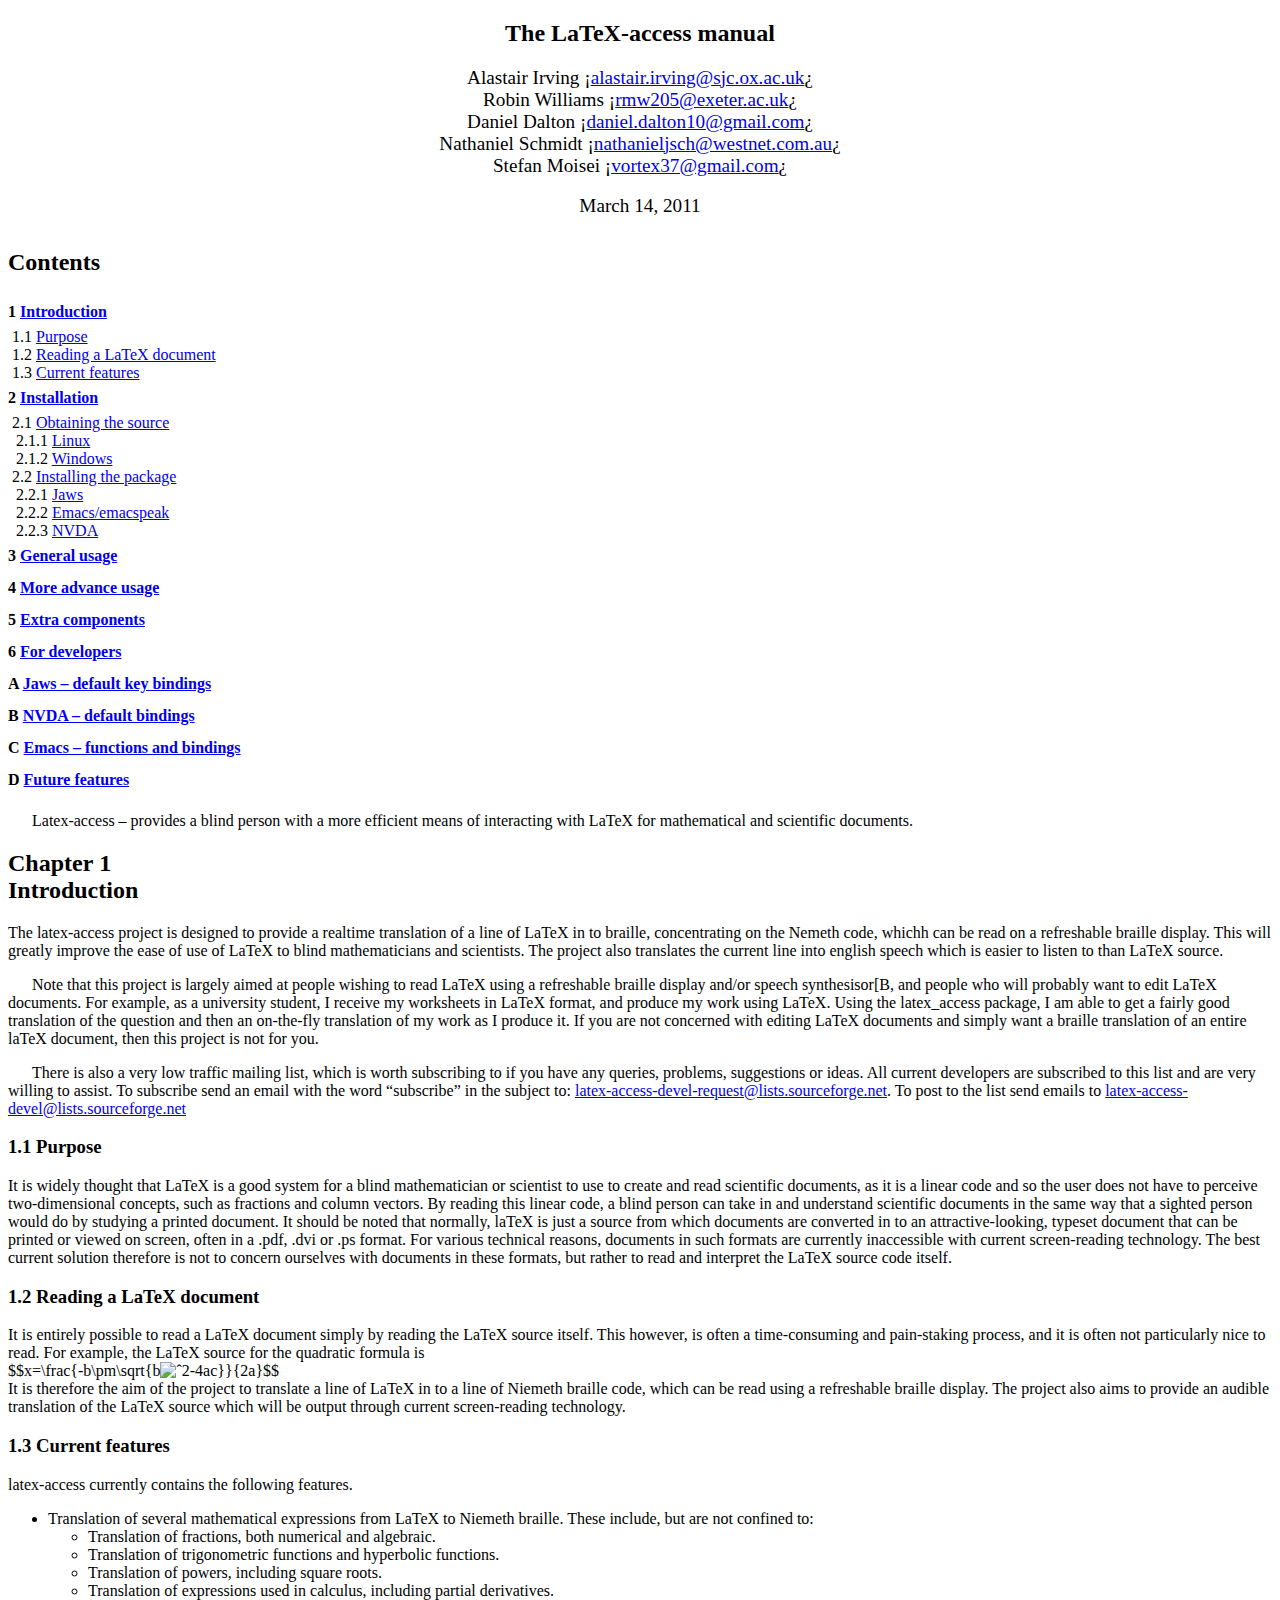
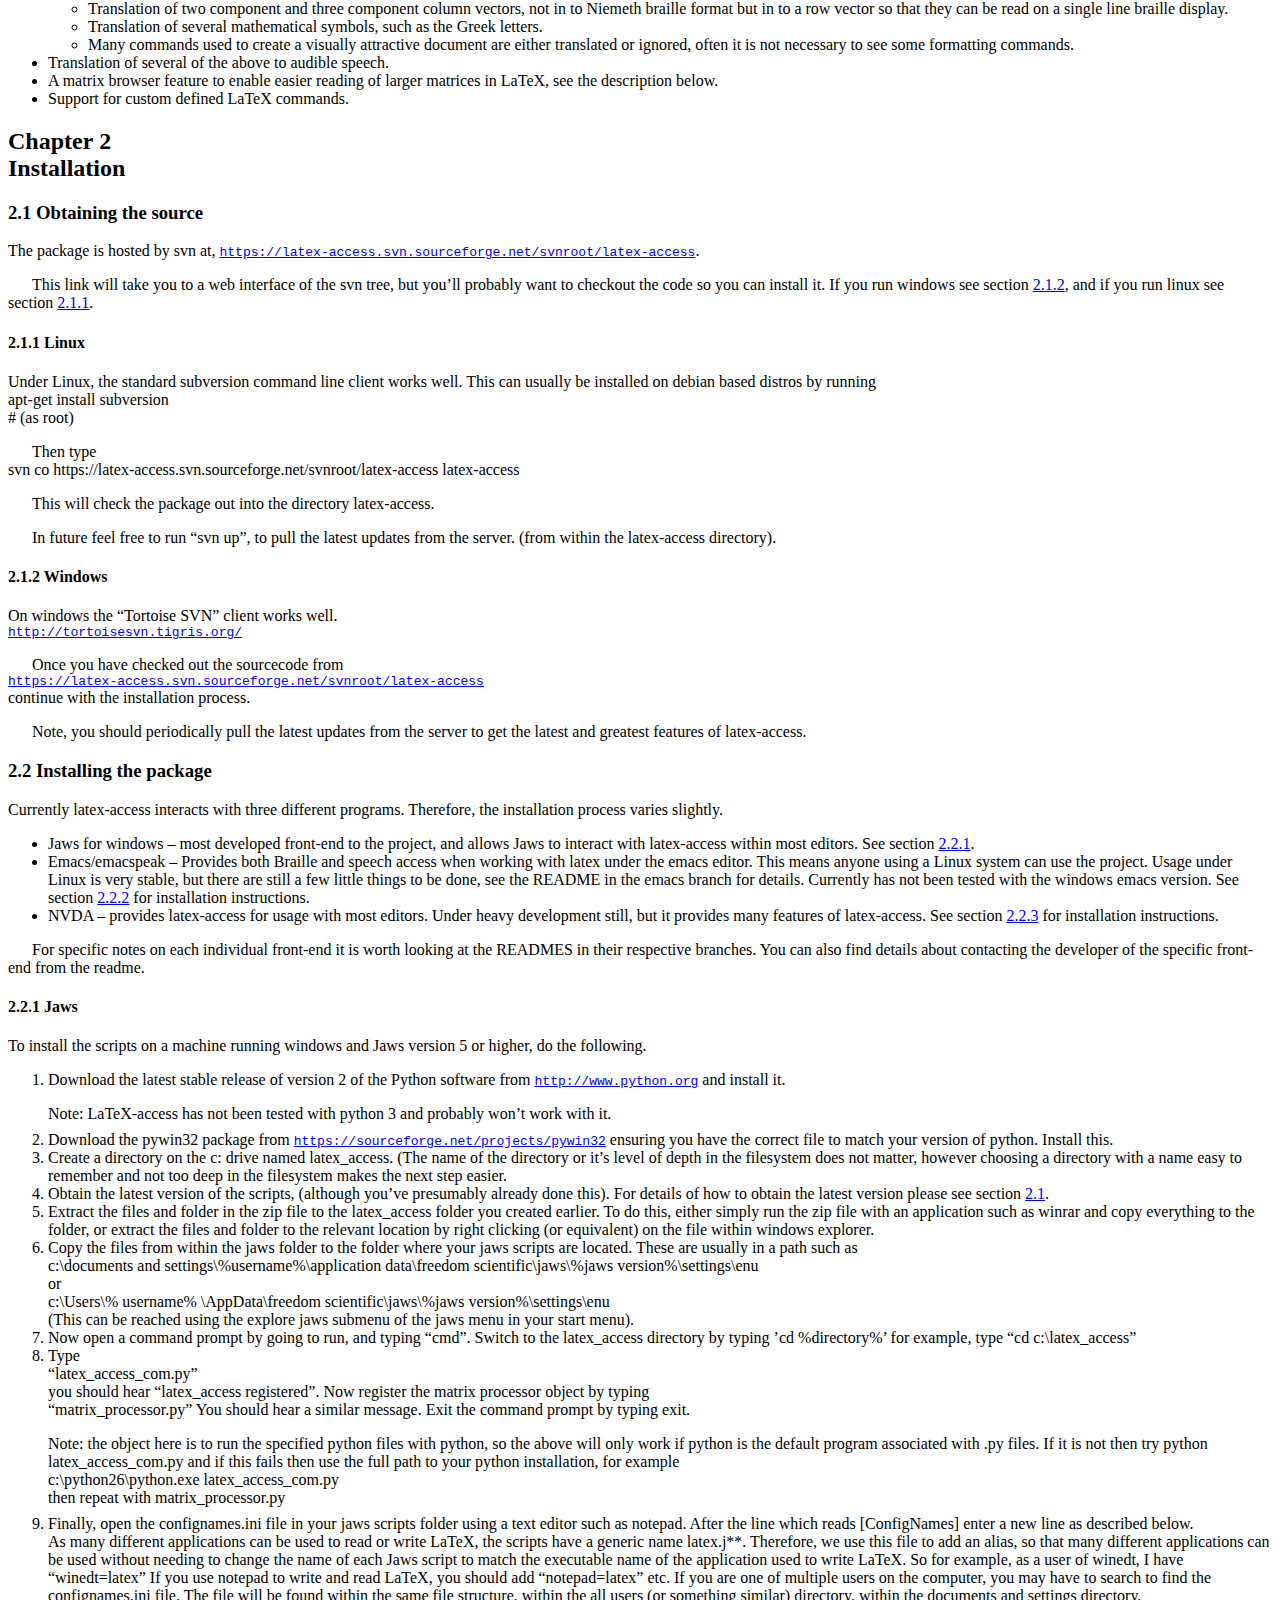
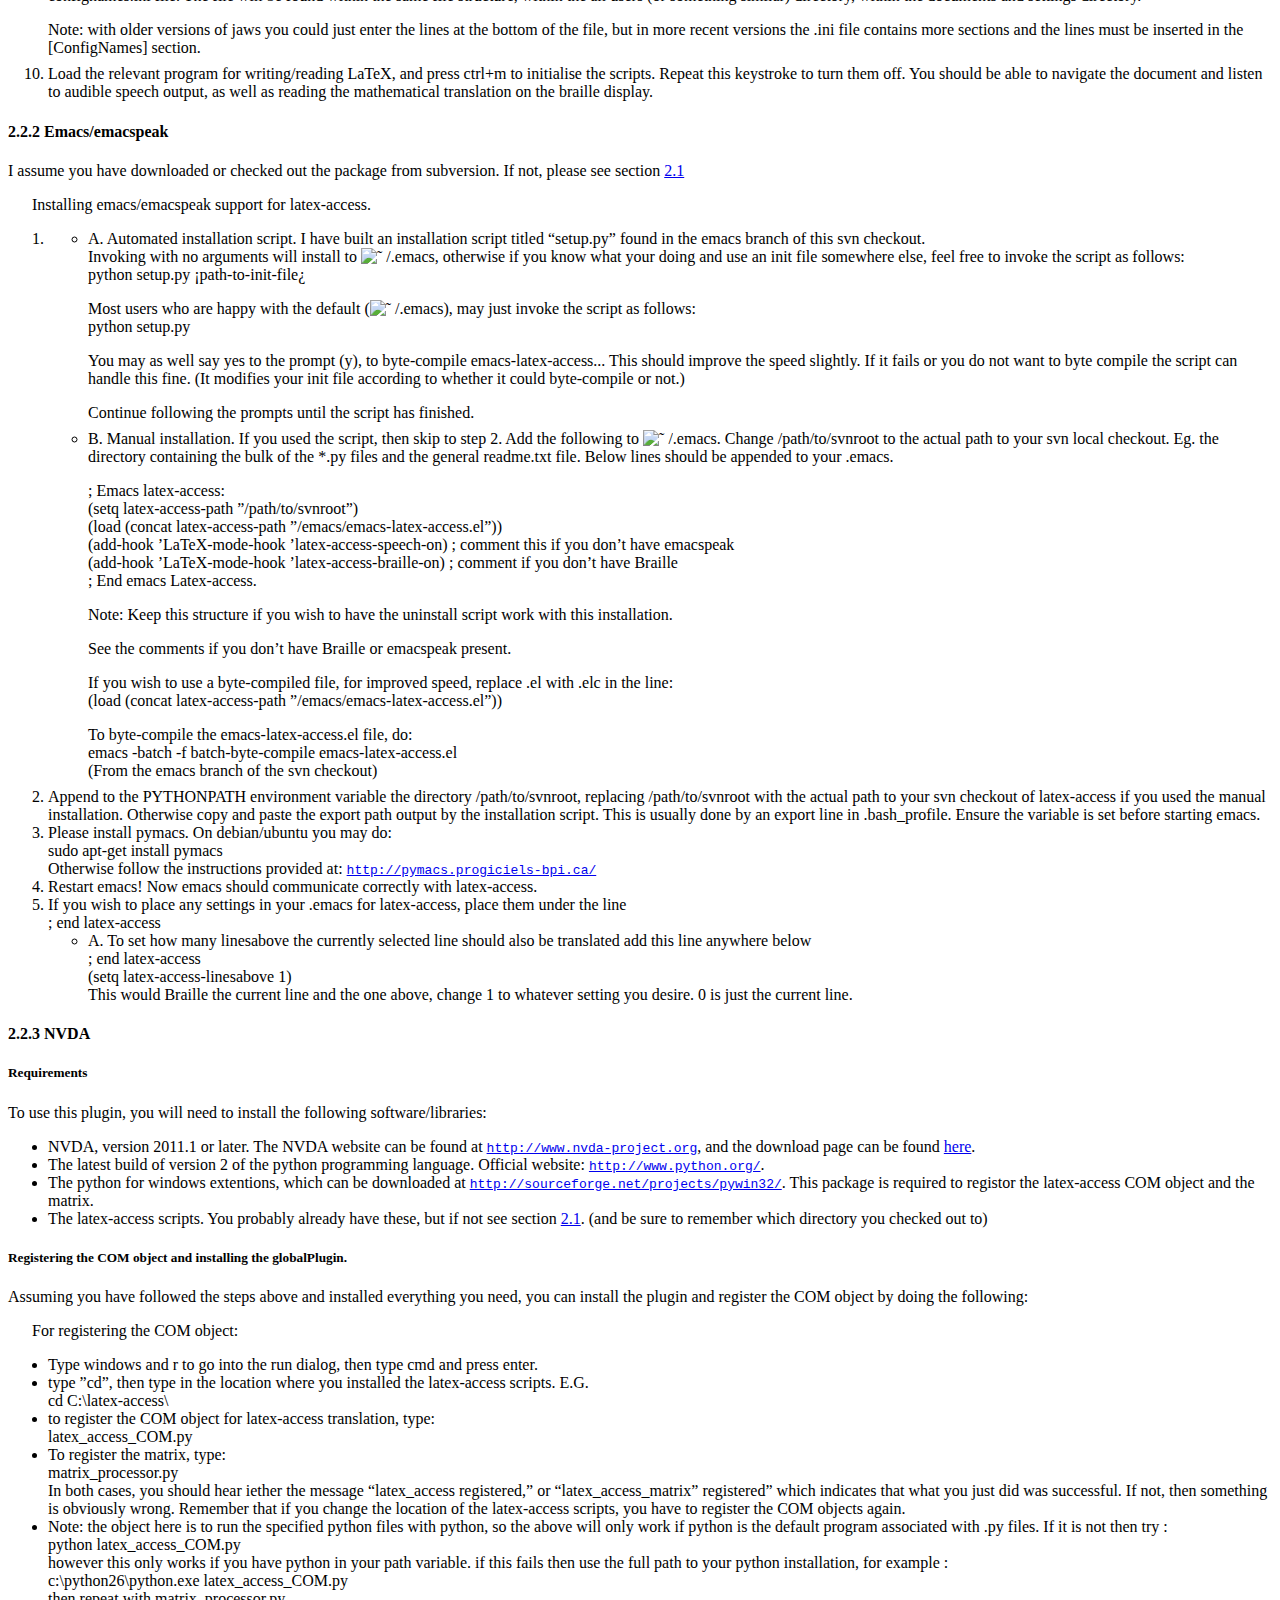
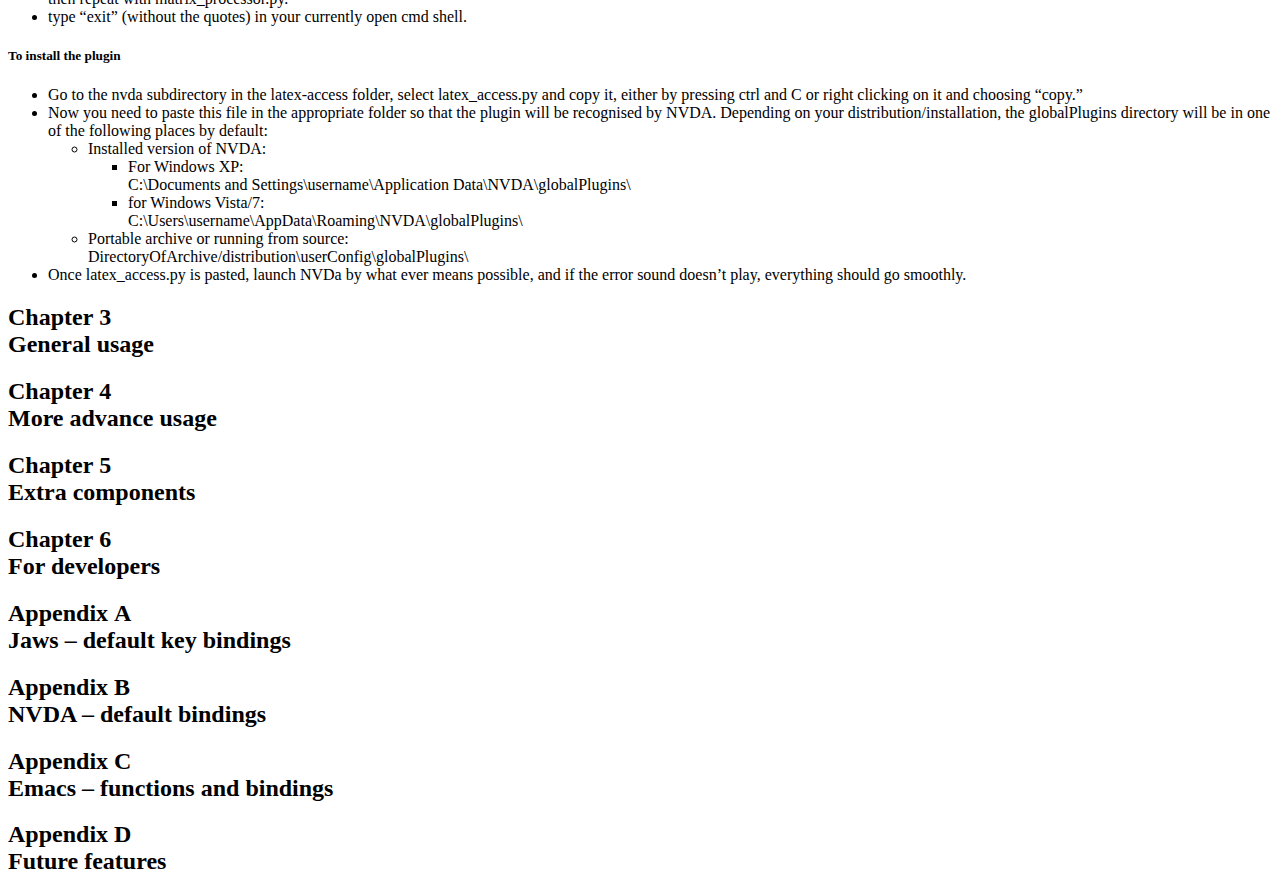
==== commit daf46641: "Put Stefan's email address in the manual. This will be really annoying because some people are using" ====
--- a/docs/manual-latex-access.html
+++ b/docs/manual-latex-access.html
@@ -1,659 +1,662 @@
-<!DOCTYPE html PUBLIC "-//W3C//DTD HTML 4.01 Transitional//EN"  
-  "http://www.w3.org/TR/html4/loose.dtd">  
-<html > 
-<head><title>The LaTeX-access manual</title> 
-<meta http-equiv="Content-Type" content="text/html; charset=iso-8859-1"> 
-<meta name="generator" content="TeX4ht (http://www.cse.ohio-state.edu/~gurari/TeX4ht/)"> 
-<meta name="originator" content="TeX4ht (http://www.cse.ohio-state.edu/~gurari/TeX4ht/)"> 
-<!-- html --> 
-<meta name="src" content="manual-latex-access.tex"> 
-<meta name="date" content="2011-03-13 17:06:00"> 
-<link rel="stylesheet" type="text/css" href="manual-latex-access.css"> 
-</head><body 
->
-   <div class="maketitle">
-                                                                          
-
-                                                                          
-
-<h2 class="titleHead">The LaTeX-access manual</h2>
-    <div class="author" ><span 
-class="cmr-12x-x-120">Alastair Irving �</span><a 
-href="mailto:alastair.irving@sjc.ox.ac.uk" ><span 
-class="cmr-12x-x-120">alastair.irving@sjc.ox.ac.uk</span></a><span 
-class="cmr-12x-x-120">�</span>
-<br />       <span 
-class="cmr-12x-x-120">Robin Williams �</span><a 
-href="mailto:rmw205@exeter.ac.uk" ><span 
-class="cmr-12x-x-120">rmw205@exeter.ac.uk</span></a><span 
-class="cmr-12x-x-120">�</span>
-<br />    <span 
-class="cmr-12x-x-120">Daniel Dalton �</span><a 
-href="mailto:<daniel.dalton10@gmail.com" ><span 
-class="cmr-12x-x-120">daniel.dalton10@gmail.com</span></a><span 
-class="cmr-12x-x-120">�</span>
-<br /><span 
-class="cmr-12x-x-120">Nathaniel Schmidt �</span><a 
-href="mailto:nathanieljsch@westnet.com.au" ><span 
-class="cmr-12x-x-120">nathanieljsch@westnet.com.au</span></a><span 
-class="cmr-12x-x-120">�</span>
-<br />                      <span 
-class="cmr-12x-x-120">Stefan Moisei</span></div><br />
-<div class="date" ><span 
-class="cmr-12x-x-120">March 13, 2011</span></div>
-                                                                          
-
-                                                                          
-   </div>
-                                                                          
-
-                                                                          
-   <h2 class="likechapterHead"><a 
- id="x1-1000"></a>Contents</h2> <div class="tableofcontents">
-   <span class="chapterToc" >1 <a 
-href="#x1-20001" id="QQ2-1-2">Introduction</a></span>
-<br />   &#x00A0;<span class="sectionToc" >1.1 <a 
-href="#x1-30001.1" id="QQ2-1-3">Purpose</a></span>
-<br />   &#x00A0;<span class="sectionToc" >1.2 <a 
-href="#x1-40001.2" id="QQ2-1-4">Reading a LaTeX document</a></span>
-<br />   &#x00A0;<span class="sectionToc" >1.3 <a 
-href="#x1-50001.3" id="QQ2-1-5">Current features</a></span>
-<br />   <span class="chapterToc" >2 <a 
-href="#x1-60002" id="QQ2-1-6">Installation</a></span>
-<br />   &#x00A0;<span class="sectionToc" >2.1 <a 
-href="#x1-70002.1" id="QQ2-1-7">Obtaining the source</a></span>
-<br />   &#x00A0;&#x00A0;<span class="subsectionToc" >2.1.1 <a 
-href="#x1-80002.1.1" id="QQ2-1-8">Linux</a></span>
-<br />   &#x00A0;&#x00A0;<span class="subsectionToc" >2.1.2 <a 
-href="#x1-90002.1.2" id="QQ2-1-9">Windows</a></span>
-<br />   &#x00A0;<span class="sectionToc" >2.2 <a 
-href="#x1-100002.2" id="QQ2-1-10">Installing the package</a></span>
-<br />   &#x00A0;&#x00A0;<span class="subsectionToc" >2.2.1 <a 
-href="#x1-110002.2.1" id="QQ2-1-11">Jaws</a></span>
-<br />   &#x00A0;&#x00A0;<span class="subsectionToc" >2.2.2 <a 
-href="#x1-120002.2.2" id="QQ2-1-12">Emacs/emacspeak</a></span>
-<br />   &#x00A0;&#x00A0;<span class="subsectionToc" >2.2.3 <a 
-href="#x1-130002.2.3" id="QQ2-1-13">NVDA</a></span>
-<br />   <span class="chapterToc" >3 <a 
-href="#x1-170003" id="QQ2-1-17">General usage</a></span>
-<br />   <span class="chapterToc" >4 <a 
-href="#x1-180004" id="QQ2-1-18">More advance usage</a></span>
-<br />   <span class="chapterToc" >5 <a 
-href="#x1-190005" id="QQ2-1-19">Extra components</a></span>
-<br />   <span class="chapterToc" >6 <a 
-href="#x1-200006" id="QQ2-1-20">For developers</a></span>
-<br />   <span class="appendixToc" >A <a 
-href="#x1-21000A" id="QQ2-1-21">Jaws &#8211; default key bindings</a></span>
-<br />   <span class="appendixToc" >B <a 
-href="#x1-22000B" id="QQ2-1-22">NVDA &#8211; default bindings</a></span>
-<br />   <span class="appendixToc" >C <a 
-href="#x1-23000C" id="QQ2-1-23">Emacs &#8211; functions and bindings</a></span>
-<br />   <span class="appendixToc" >D <a 
-href="#x1-24000D" id="QQ2-1-24">Future features</a></span>
-   </div>
-<!--l. 13--><p class="indent" >   Latex-access &#8211; provides a blind person with a more efficient means of
-interacting with LaTeX for mathematical and scientific documents.
-                                                                          
-
-                                                                          
-   <h2 class="chapterHead"><span class="titlemark">Chapter&#x00A0;1</span><br /><a 
- id="x1-20001"></a>Introduction</h2>
-<!--l. 19--><p class="noindent" >The latex-access project is designed to provide a realtime translation of a line of
-LaTeX in to braille, concentrating on the Nemeth code, whichh can be read on a
-refreshable braille display. This will greatly improve the ease of use of LaTeX
-to blind mathematicians and scientists. The project also translates the
-current line into english speech which is easier to listen to than LaTeX
-source.
-<!--l. 27--><p class="indent" >   Note that this project is largely aimed at people wishing to read LaTeX using
-a refreshable braille display and/or speech synthesisor[B, and people who will
-probably want to edit LaTeX documents. For example, as a university student, I
-receive my worksheets in LaTeX format, and produce my work using LaTeX.
-Using the latex_access package, I am able to get a fairly good translation of the
-question and then an on-the-fly translation of my work as I produce it. If you
-are not concerned with editing LaTeX documents and simply want a
-braille translation of an entire laTeX document, then this project is not for
-you.
-<!--l. 43--><p class="indent" >   There is also a very low traffic mailing list, which is worth subscribing
-to if you have any queries, problems, suggestions or ideas. All current
-developers are subscribed to this list and are very willing to assist. To
-subscribe send an email with the word &#8220;subscribe&#8221; in the subject to:
-<a 
-href="mailto:latex-access-devel-request@lists.sourceforge.net" >latex-access-devel-request@lists.sourceforge.net</a>. To post to the list send emails to
-<a 
-href="mailto:latex-access-devel@lists.sourceforge.net" >latex-access-devel@lists.sourceforge.net</a>
-   <h3 class="sectionHead"><span class="titlemark">1.1   </span> <a 
- id="x1-30001.1"></a>Purpose</h3>
-<!--l. 52--><p class="noindent" >It is widely thought that LaTeX is a good system for a blind mathematician or
-scientist to use to create and read scientific documents, as it is a linear code and
-so the user does not have to perceive two-dimensional concepts, such as fractions
-and column vectors. By reading this linear code, a blind person can take in and
-understand scientific documents in the same way that a sighted person would do
-by studying a printed document. It should be noted that normally, laTeX is just a
-source from which documents are converted in to an attractive-looking, typeset
-document that can be printed or viewed on screen, often in a .pdf, .dvi or .ps
-format. For various technical reasons, documents in such formats are
-currently inaccessible with current screen-reading technology. The best
-current solution therefore is not to concern ourselves with documents in
-these formats, but rather to read and interpret the LaTeX source code
-itself.
-                                                                          
-
-                                                                          
-<!--l. 71--><p class="noindent" >
-   <h3 class="sectionHead"><span class="titlemark">1.2   </span> <a 
- id="x1-40001.2"></a>Reading a LaTeX document</h3>
-<!--l. 74--><p class="noindent" >It is entirely possible to read a LaTeX document simply by reading the LaTeX
-source itself. This however, is often a time-consuming and pain-staking process,
-and it is often not particularly nice to read. For example, the LaTeX source for
-the quadratic formula is<br 
-class="newline" />$$x=<span 
-class="cmsy-10x-x-120">\</span>frac<span 
-class="cmsy-10x-x-120">{</span>-b<span 
-class="cmsy-10x-x-120">\</span>pm<span 
-class="cmsy-10x-x-120">\</span>sqrt<span 
-class="cmsy-10x-x-120">{</span>b<img 
-src="manual-latex-access0x.png" alt="&#x02C6;2  "  class="circ" >-4ac<span 
-class="cmsy-10x-x-120">}}{</span>2a<span 
-class="cmsy-10x-x-120">}</span>$$<br 
-class="newline" />It is therefore the aim of the project to translate a line of LaTeX in to a line of
-Niemeth braille code, which can be read using a refreshable braille display. The
-project also aims to provide an audible translation of the LaTeX source which will
-be output through current screen-reading technology.
-<!--l. 89--><p class="noindent" >
-   <h3 class="sectionHead"><span class="titlemark">1.3   </span> <a 
- id="x1-50001.3"></a>Current features</h3>
-<!--l. 93--><p class="noindent" >latex-access currently contains the following features.
-      <ul class="itemize1">
-      <li class="itemize">Translation of several mathematical expressions from LaTeX to Niemeth
-      braille. These include, but are not confined to:
-           <ul class="itemize2">
-           <li class="itemize">Translation of fractions, both numerical and algebraic.
-           </li>
-           <li class="itemize">Translation of trigonometric functions and hyperbolic functions.
-           </li>
-           <li class="itemize">Translation of powers, including square roots.
-           </li>
-           <li class="itemize">Translation  of  expressions  used  in  calculus,  including  partial
-           derivatives.
-           </li>
-           <li class="itemize">Translation  of  two  component  and  three  component  column
-           vectors, not in to Niemeth braille format but in to a row vector
-           so that they can be read on a single line braille display.
-           </li>
-           <li class="itemize">Translation of several mathematical symbols, such as the Greek
-           letters.
-                                                                          
-
-                                                                          
-           </li>
-           <li class="itemize">Many commands used to create a visually attractive document are
-           either translated or ignored, often it is not necessary to see some
-           formatting commands.</li></ul>
-      </li>
-      <li class="itemize">Translation of several of the above to audible speech.
-      </li>
-      <li class="itemize">A matrix browser feature to enable easier reading of larger matrices in
-      LaTeX, see the description below.
-      </li>
-      <li class="itemize">Support for custom defined LaTeX commands.</li></ul>
-                                                                          
-
-                                                                          
-   <h2 class="chapterHead"><span class="titlemark">Chapter&#x00A0;2</span><br /><a 
- id="x1-60002"></a>Installation</h2>
-   <h3 class="sectionHead"><span class="titlemark">2.1   </span> <a 
- id="x1-70002.1"></a>Obtaining the source</h3>
-<!--l. 128--><p class="noindent" >The package is hosted by svn at, <a 
-href="https://latex-access.svn.sourceforge.net/svnroot/latex-access" class="url" ><span 
-class="cmtt-12">https://latex-access.svn.sourceforge.net/svnroot/latex-access</span></a>.
-<!--l. 131--><p class="indent" >   This link will take you to a web interface of the svn tree, but you&#8217;ll probably
-want to checkout the code so you can install it. If you run windows see
-section&#x00A0;<a 
-href="#x1-90002.1.2">2.1.2<!--tex4ht:ref: subsubchap-windows --></a>, and if you run linux see section&#x00A0;<a 
-href="#x1-80002.1.1">2.1.1<!--tex4ht:ref: subsubchap-linux --></a>.
-<!--l. 136--><p class="noindent" >
-   <h4 class="subsectionHead"><span class="titlemark">2.1.1   </span> <a 
- id="x1-80002.1.1"></a>Linux</h4>
-<!--l. 139--><p class="noindent" >Under Linux, the standard subversion command line client works well. This can
-usually be installed on debian based distros by running<br 
-class="newline" />apt-get install subversion<br 
-class="newline" /># (as root)
-<!--l. 144--><p class="indent" >   Then type<br 
-class="newline" />svn co https://latex-access.svn.sourceforge.net/svnroot/latex-access latex-access
-<!--l. 147--><p class="indent" >   This will check the package out into the directory latex-access.
-<!--l. 149--><p class="indent" >   In future feel free to run &#8220;svn up&#8221;, to pull the latest updates from the server.
-(from within the latex-access directory).
-<!--l. 152--><p class="noindent" >
-   <h4 class="subsectionHead"><span class="titlemark">2.1.2   </span> <a 
- id="x1-90002.1.2"></a>Windows</h4>
-<!--l. 155--><p class="noindent" >On windows the &#8220;Tortoise SVN&#8221; client works well.<br 
-class="newline" /><a 
-href="http://tortoisesvn.tigris.org/" class="url" ><span 
-class="cmtt-12">http://tortoisesvn.tigris.org/</span></a>
-<!--l. 158--><p class="indent" >   Once you have checked out the sourcecode from<br 
-class="newline" /><a 
-href="https://latex-access.svn.sourceforge.net/svnroot/latex-access" class="url" ><span 
-class="cmtt-12">https://latex-access.svn.sourceforge.net/svnroot/latex-access</span></a><br 
-class="newline" />continue with the installation process.
-<!--l. 163--><p class="indent" >   Note, you should periodically pull the latest updates from the server to get the
-latest and greatest features of latex-access.
-<!--l. 166--><p class="noindent" >
-   <h3 class="sectionHead"><span class="titlemark">2.2   </span> <a 
- id="x1-100002.2"></a>Installing the package</h3>
-<!--l. 168--><p class="noindent" >Currently latex-access interacts with three different programs. Therefore, the
-installation process varies slightly.
-                                                                          
-
-                                                                          
-      <ul class="itemize1">
-      <li class="itemize">Jaws  for  windows  &#8211;  most  developed  front-end  to  the  project,  and
-      allows  Jaws  to  interact  with  latex-access  within  most  editors.  See
-      section&#x00A0;<a 
-href="#x1-110002.2.1">2.2.1<!--tex4ht:ref: subsubchap-jaws --></a>.
-      </li>
-      <li class="itemize">Emacs/emacspeak  &#8211;  Provides  both  Braille  and  speech  access  when
-      working with latex under the emacs editor. This means anyone using
-      a Linux system can use the project. Usage under Linux is very stable,
-      but there are still a few little things to be done, see the README in
-      the emacs branch for details. Currently has not been tested with the
-      windows emacs version. See section&#x00A0;<a 
-href="#x1-120002.2.2">2.2.2<!--tex4ht:ref: subsubchap-emacs --></a> for installation instructions.
-      </li>
-      <li class="itemize">NVDA &#8211; provides latex-access for usage with most editors. Under heavy
-      development still, but it provides many features of latex-access. See
-      section&#x00A0;<a 
-href="#x1-130002.2.3">2.2.3<!--tex4ht:ref: subsubchap-nvda --></a> for installation instructions.</li></ul>
-<!--l. 188--><p class="indent" >   For specific notes on each individual front-end it is worth looking at the
-READMES in their respective branches. You can also find details about
-contacting the developer of the specific front-end from the readme.
-<!--l. 192--><p class="noindent" >
-   <h4 class="subsectionHead"><span class="titlemark">2.2.1   </span> <a 
- id="x1-110002.2.1"></a>Jaws</h4>
-<!--l. 195--><p class="noindent" >To install the scripts on a machine running windows and Jaws version 5 or higher,
-do the following.
-<!--l. 198--><p class="indent" >
-      <ol  class="enumerate1" >
-      <li 
-  class="enumerate" id="x1-11002x1">Download the latest stable release of version 2 of the Python software
-      from <a 
-href="http://www.python.org" class="url" ><span 
-class="cmtt-12">http://www.python.org</span></a> and install it.
-      <!--l. 202--><p class="noindent" >Note: LaTeX-access has not been tested with python 3 and probably
-      won&#8217;t work with it.
-      </li>
-      <li 
-  class="enumerate" id="x1-11004x2">Download            the            pywin32            package            from
-      <a 
-href="https://sourceforge.net/projects/pywin32" class="url" ><span 
-class="cmtt-12">https://sourceforge.net/projects/pywin32</span></a> ensuring you have the
-      correct file to match your version of python. Install this.
-      </li>
-      <li 
-  class="enumerate" id="x1-11006x3">Create a directory on the c: drive named latex_access. (The name of
-                                                                          
-
-                                                                          
-      the directory or it&#8217;s level of depth in the filesystem does not matter,
-      however choosing a directory with a name easy to remember and not
-      too deep in the filesystem makes the next step easier.
-      </li>
-      <li 
-  class="enumerate" id="x1-11008x4">Obtain the latest version of the scripts, (although you&#8217;ve presumably
-      already done this). For details of how to obtain the latest version please
-      see section&#x00A0;<a 
-href="#x1-70002.1">2.1<!--tex4ht:ref: subchap-obtaining-source --></a>.
-      </li>
-      <li 
-  class="enumerate" id="x1-11010x5">Extract the files and folder in the zip file to the latex_access folder
-      you  created  earlier.  To  do  this,  either  simply  run  the  zip  file  with
-      an application such as winrar and copy everything to the folder, or
-      extract the files and folder to the relevant location by right clicking (or
-      equivalent) on the file within windows explorer.
-      </li>
-      <li 
-  class="enumerate" id="x1-11012x6">Copy the files from within the jaws folder to the folder where your jaws
-      scripts are located. These are usually in a path such as<br 
-class="newline" />c:<span 
-class="cmsy-10x-x-120">\</span>documents and settings<span 
-class="cmsy-10x-x-120">\</span>%username%<span 
-class="cmsy-10x-x-120">\</span>application data<span 
-class="cmsy-10x-x-120">\</span>freedom scientific<span 
-class="cmsy-10x-x-120">\</span>jaws<span 
-class="cmsy-10x-x-120">\</span>%jaws version%<span 
-class="cmsy-10x-x-120">\</span>settings<span 
-class="cmsy-10x-x-120">\</span>enu<br 
-class="newline" />or<br 
-class="newline" />c:<span 
-class="cmsy-10x-x-120">\</span>Users<span 
-class="cmsy-10x-x-120">\</span>% username% <span 
-class="cmsy-10x-x-120">\</span>AppData<span 
-class="cmsy-10x-x-120">\</span>freedom scientific<span 
-class="cmsy-10x-x-120">\</span>jaws<span 
-class="cmsy-10x-x-120">\</span>%jaws version%<span 
-class="cmsy-10x-x-120">\</span>settings<span 
-class="cmsy-10x-x-120">\</span>enu<br 
-class="newline" />(This can be reached using the explore jaws submenu of the jaws menu
-      in your start menu).
-      </li>
-      <li 
-  class="enumerate" id="x1-11014x7">Now open a command prompt by going to run, and typing &#8220;cmd&#8221;.
-      Switch to the latex_access directory by typing &#8217;cd %directory%&#8217; for
-      example, type &#8220;cd c:<span 
-class="cmsy-10x-x-120">\</span>latex_access&#8221;
-      </li>
-      <li 
-  class="enumerate" id="x1-11016x8">Type<br 
-class="newline" />&#8220;latex_access_com.py&#8221;<br 
-class="newline" />you  should  hear  &#8220;latex_access  registered&#8221;.  Now  register  the  matrix
-      processor object by typing<br 
-class="newline" />&#8220;matrix_processor.py&#8221; You should hear a similar message. Exit the
-      command prompt by typing exit.
-      <!--l. 236--><p class="noindent" >Note: the object here is to run the specified python files with python,
-      so the above will only work if python is the default program associated
-      with .py files. If it is not then try python latex_access_com.py and if
-      this fails then use the full path to your python installation, for example
-      <br 
-class="newline" />c:<span 
-class="cmsy-10x-x-120">\</span>python26<span 
-class="cmsy-10x-x-120">\</span>python.exe latex_access_com.py<br 
-class="newline" />then repeat with matrix_processor.py
-      </li>
-      <li 
-  class="enumerate" id="x1-11018x9">Finally, open the confignames.ini file in your jaws scripts folder using a
-      text editor such as notepad. After the line which reads [ConfigNames]
-      enter a new line as described below.
-      <!--l. 249--><p class="noindent" >As many different applications can be used to read or write LaTeX,
-      the scripts have a generic name latex.j**. Therefore, we use this file to
-      add an alias, so that many different applications can be used without
-      needing to change the name of each Jaws script to match the executable
-      name of the application used to write LaTeX. So for example, as a
-      user of winedt, I have &#8220;winedt=latex&#8221; If you use notepad to write
-      and read LaTeX, you should add &#8220;notepad=latex&#8221; etc. If you are one
-      of multiple users on the computer, you may have to search to find
-      the confignames.ini file. The file will be found within the same file
-      structure, within the all users (or something similar) directory, within
-      the documents and settings directory.
-      <!--l. 261--><p class="noindent" >Note: with older versions of jaws you could just enter the lines at the
-      bottom of the file, but in more recent versions the .ini file contains more
-      sections and the lines must be inserted in the [ConfigNames] section.
-      </li>
-      <li 
-  class="enumerate" id="x1-11020x10">Load  the  relevant  program  for  writing/reading  LaTeX,  and  press
-      ctrl+m to initialise the scripts. Repeat this keystroke to turn them off.
-      You should be able to navigate the document and listen to audible
-      speech output, as well as reading the mathematical translation on the
-      braille display.</li></ol>
-<!--l. 272--><p class="noindent" >
-   <h4 class="subsectionHead"><span class="titlemark">2.2.2   </span> <a 
- id="x1-120002.2.2"></a>Emacs/emacspeak</h4>
-<!--l. 275--><p class="noindent" >I assume you have downloaded or checked out the package from subversion. If not,
-please see section&#x00A0;<a 
-href="#x1-70002.1">2.1<!--tex4ht:ref: subchap-obtaining-source --></a>
-<!--l. 278--><p class="indent" >   Installing emacs/emacspeak support for latex-access.
-<!--l. 280--><p class="indent" >
-      <ol  class="enumerate1" >
-      <li 
-  class="enumerate" id="x1-12002x1">
-                                                                          
-
-                                                                          
-           <ul class="itemize1">
-           <li class="itemize">A. Automated installation script. I have built an installation script
-           titled &#8220;setup.py&#8221; found in the emacs branch of this svn checkout.
-           <!--l. 287--><p class="noindent" >Invoking with no arguments will install to <img 
-src="manual-latex-access1x.png" alt="&#x02DC;
-/  "  class="tilde" >.emacs, otherwise if
-           you know what your doing and use an init file somewhere else, feel
-           free to invoke the script as follows:<br 
-class="newline" />python setup.py �path-to-init-file�
-           <!--l. 292--><p class="noindent" >Most users who are happy with the default (<img 
-src="manual-latex-access2x.png" alt="&#x02DC;
-/  "  class="tilde" >.emacs), may just
-           invoke the script as follows:<br 
-class="newline" />python setup.py
-           <!--l. 296--><p class="noindent" >You  may  as  well  say  yes  to  the  prompt  (y),  to  byte-compile
-           emacs-latex-access... This should improve the speed slightly. If it
-           fails or you do not want to byte compile the script can handle
-           this fine. (It modifies your init file according to whether it could
-           byte-compile or not.)
-           <!--l. 302--><p class="noindent" >Continue following the prompts until the script has finished.
-           </li>
-           <li class="itemize">B. Manual installation. If you used the script, then skip to step
-           2. Add the following to <img 
-src="manual-latex-access3x.png" alt="&#x02DC;
-/   "  class="tilde" >.emacs. Change /path/to/svnroot to
-           the  actual  path  to  your  svn  local  checkout.  Eg.  the  directory
-           containing the bulk of the *.py files and the general readme.txt
-           file. Below lines should be appended to your .emacs.<br 
-class="newline" />
-           <!--l. 310--><p class="noindent" >; Emacs latex-access:<br 
-class="newline" />(setq latex-access-path &#8221;/path/to/svnroot&#8221;)<br 
-class="newline" />(load (concat latex-access-path &#8221;/emacs/emacs-latex-access.el&#8221;))<br 
-class="newline" />(add-hook &#8217;LaTeX-mode-hook &#8217;latex-access-speech-on) ; comment
-           this if you don&#8217;t have emacspeak<br 
-class="newline" />(add-hook &#8217;LaTeX-mode-hook &#8217;latex-access-braille-on) ; comment
-           if you don&#8217;t have Braille <br 
-class="newline" />; End emacs Latex-access.<br 
-class="newline" />
-           <!--l. 317--><p class="noindent" >Note: Keep this structure if you wish to have the uninstall script
-           work with this installation.
-           <!--l. 320--><p class="noindent" >See the comments if you don&#8217;t have Braille or emacspeak present.
-           <!--l. 322--><p class="noindent" >If you wish to use a byte-compiled file, for improved speed, replace
-           .el with .elc in the line:<br 
-class="newline" />(load (concat latex-access-path &#8221;/emacs/emacs-latex-access.el&#8221;))<br 
-class="newline" />
-                                                                          
-
-                                                                          
-           <!--l. 326--><p class="noindent" >To byte-compile the emacs-latex-access.el file, do:<br 
-class="newline" />emacs -batch -f batch-byte-compile emacs-latex-access.el<br 
-class="newline" />(From the emacs branch of the svn checkout)</li></ul>
-      </li>
-      <li 
-  class="enumerate" id="x1-12004x2">Append to the PYTHONPATH environment variable the directory
-      /path/to/svnroot, replacing /path/to/svnroot with the actual path to your
-      svn checkout of latex-access if you used the manual installation. Otherwise
-      copy and paste the export path output by the installation script. This is
-      usually done by an export line in .bash_profile. Ensure the variable is set
-      before starting emacs.
-      </li>
-      <li 
-  class="enumerate" id="x1-12006x3">Please install pymacs. On debian/ubuntu you may do:<br 
-class="newline" />sudo apt-get install pymacs<br 
-class="newline" />Otherwise follow the instructions provided at: <a 
-href="http://pymacs.progiciels-bpi.ca/" class="url" ><span 
-class="cmtt-12">http://pymacs.progiciels-bpi.ca/</span></a>
-      </li>
-      <li 
-  class="enumerate" id="x1-12008x4">Restart emacs! Now emacs should communicate correctly with latex-access.
-      </li>
-      <li 
-  class="enumerate" id="x1-12010x5">If you wish to place any settings in your .emacs for latex-access, place them
-      under the line <br 
-class="newline" />; end latex-access<br 
-class="newline" />
-           <ul class="itemize1">
-           <li class="itemize">A. To set how many linesabove the currently selected line should
-           also be translated add this line anywhere below<br 
-class="newline" />; end latex-access <br 
-class="newline" />(setq latex-access-linesabove 1)<br 
-class="newline" />This would Braille the current line and the one above, change 1
-           to whatever setting you desire. 0 is just the current line.</li></ul>
-      </li></ol>
-<!--l. 358--><p class="noindent" >
-   <h4 class="subsectionHead"><span class="titlemark">2.2.3   </span> <a 
- id="x1-130002.2.3"></a>NVDA</h4>
-                                                                          
-
-                                                                          
-<!--l. 361--><p class="noindent" >
-   <h5 class="subsubsectionHead"><a 
- id="x1-140002.2.3"></a>Requirements</h5>
-<!--l. 363--><p class="noindent" >To use this plugin, you will need to install the following software/libraries:
-      <ul class="itemize1">
-      <li class="itemize">NVDA, version 2011.1 or later. The NVDA website can be found at
-      <a 
-href="http://www.nvda-project.org" class="url" ><span 
-class="cmtt-12">http://www.nvda-project.org</span></a>, and the download page can be found
-      <a 
-href="http://www.nvda-project.org/download/" >here</a>.
-      </li>
-      <li class="itemize">The latest build of version 2 of the python programming language.
-      Official website: <a 
-href="http://www.python.org/" class="url" ><span 
-class="cmtt-12">http://www.python.org/</span></a>.
-      </li>
-      <li class="itemize">The  python  for  windows  extentions,  which  can  be  downloaded
-      at  <a 
-href="http://sourceforge.net/projects/pywin32/" class="url" ><span 
-class="cmtt-12">http://sourceforge.net/projects/pywin32/</span></a>.  This  package  is
-      required to registor the latex-access COM object and the matrix.
-      </li>
-      <li class="itemize">The latex-access scripts. You probably already have these, but if not
-      see section&#x00A0;<a 
-href="#x1-70002.1">2.1<!--tex4ht:ref: subchap-obtaining-source --></a>. (and be sure to remember which directory you checked
-      out to)</li></ul>
-<!--l. 381--><p class="noindent" >
-   <h5 class="subsubsectionHead"><a 
- id="x1-150002.2.3"></a>Registering the COM object and installing the globalPlugin.</h5>
-<!--l. 383--><p class="noindent" >Assuming you have followed the steps above and installed everything you need,
-you can install the plugin and register the COM object by doing the
-following:
-<!--l. 385--><p class="indent" >   For registering the COM object:
-      <ul class="itemize1">
-      <li class="itemize">Type windows and r to go into the run dialog, then type cmd and press
-      enter.
-      </li>
-      <li class="itemize">type &#8221;cd&#8221;, then type in the location where you installed the latex-access
-      scripts. E.G.<br 
-class="newline" />cd C:<span 
-class="cmsy-10x-x-120">\</span>latex-access<span 
-class="cmsy-10x-x-120">\</span>
-                                                                          
-
-                                                                          
-      </li>
-      <li class="itemize">to register the COM object for latex-access translation, type:<br 
-class="newline" />latex_access_COM.py
-      </li>
-      <li class="itemize">To register the matrix, type:<br 
-class="newline" />matrix_processor.py<br 
-class="newline" />In  both  cases,  you  should  hear  iether  the  message  &#8220;latex_access
-      registered,&#8221; or &#8220;latex_access_matrix&#8221; registered&#8221; which indicates that
-      what you just did was successful. If not, then something is obviously
-      wrong. Remember that if you change the location of the latex-access
-      scripts, you have to register the COM objects again.
-      </li>
-      <li class="itemize">Note: the object here is to run the specified python files with python,
-      so the above will only work if python is the default program associated
-      with .py files. If it is not then try :<br 
-class="newline" />python latex_access_COM.py<br 
-class="newline" />however this only works if you have python in your path variable. if
-      this fails then use the full path to your python installation, for example
-      :<br 
-class="newline" />c:<span 
-class="cmsy-10x-x-120">\</span>python26<span 
-class="cmsy-10x-x-120">\</span>python.exe latex_access_COM.py<br 
-class="newline" />then repeat with matrix_processor.py.
-      </li>
-      <li class="itemize">type &#8220;exit&#8221; (without the quotes) in your currently open cmd shell.</li></ul>
-<!--l. 406--><p class="noindent" >
-   <h5 class="subsubsectionHead"><a 
- id="x1-160002.2.3"></a>To install the plugin</h5>
-      <ul class="itemize1">
-      <li class="itemize">Go  to  the  nvda  subdirectory  in  the  latex-access  folder,  select
-      latex_access.py  and  copy  it,  either  by  pressing  ctrl  and  C  or  right
-      clicking on it and choosing &#8220;copy.&#8221;
-      </li>
-      <li class="itemize">Now you need to paste this file in the appropriate folder so that the plugin
-      will be recognised by NVDA. Depending on your distribution/installation,
-      the globalPlugins directory will be in one of the following places by
-      default:
-                                                                          
-
-                                                                          
-           <ul class="itemize2">
-           <li class="itemize">Installed version of NVDA:
-               <ul class="itemize3">
-               <li class="itemize">For Windows XP:<br 
-class="newline" />C:<span 
-class="cmsy-10x-x-120">\</span>Documents and Settings<span 
-class="cmsy-10x-x-120">\</span>username<span 
-class="cmsy-10x-x-120">\</span>Application Data<span 
-class="cmsy-10x-x-120">\</span>NVDA<span 
-class="cmsy-10x-x-120">\</span>globalPlugins<span 
-class="cmsy-10x-x-120">\</span>
-               </li>
-               <li class="itemize">for Windows Vista/7:<br 
-class="newline" />C:<span 
-class="cmsy-10x-x-120">\</span>Users<span 
-class="cmsy-10x-x-120">\</span>username<span 
-class="cmsy-10x-x-120">\</span>AppData<span 
-class="cmsy-10x-x-120">\</span>Roaming<span 
-class="cmsy-10x-x-120">\</span>NVDA<span 
-class="cmsy-10x-x-120">\</span>globalPlugins<span 
-class="cmsy-10x-x-120">\</span></li></ul>
-           </li>
-           <li class="itemize">Portable archive or running from source:<br 
-class="newline" />DirectoryOfArchive/distribution<span 
-class="cmsy-10x-x-120">\</span>userConfig<span 
-class="cmsy-10x-x-120">\</span>globalPlugins<span 
-class="cmsy-10x-x-120">\</span></li></ul>
-      </li>
-      <li class="itemize">Once latex_access.py is pasted, launch NVDa by what ever means
-      possible, and if the error sound doesn&#8217;t play, everything should go
-      smoothly.</li></ul>
-                                                                          
-
-                                                                          
-   <h2 class="chapterHead"><span class="titlemark">Chapter&#x00A0;3</span><br /><a 
- id="x1-170003"></a>General usage</h2>
-                                                                          
-
-                                                                          
-   <h2 class="chapterHead"><span class="titlemark">Chapter&#x00A0;4</span><br /><a 
- id="x1-180004"></a>More advance usage</h2>
-                                                                          
-
-                                                                          
-   <h2 class="chapterHead"><span class="titlemark">Chapter&#x00A0;5</span><br /><a 
- id="x1-190005"></a>Extra components</h2>
-                                                                          
-
-                                                                          
-   <h2 class="chapterHead"><span class="titlemark">Chapter&#x00A0;6</span><br /><a 
- id="x1-200006"></a>For developers</h2>
-                                                                          
-
-                                                                          
-<a 
- id="x1-20001r20"></a>
-   <h2 class="appendixHead"><span class="titlemark">Appendix&#x00A0;A</span><br /><a 
- id="x1-21000A"></a>Jaws &#8211; default key bindings</h2>
-                                                                          
-
-                                                                          
-<a 
- id="x1-21001r20"></a>
-   <h2 class="appendixHead"><span class="titlemark">Appendix&#x00A0;B</span><br /><a 
- id="x1-22000B"></a>NVDA &#8211; default bindings</h2>
-                                                                          
-
-                                                                          
-<a 
- id="x1-22001r20"></a>
-   <h2 class="appendixHead"><span class="titlemark">Appendix&#x00A0;C</span><br /><a 
- id="x1-23000C"></a>Emacs &#8211; functions and bindings</h2>
-                                                                          
-
-                                                                          
-<a 
- id="x1-23001r20"></a>
-   <h2 class="appendixHead"><span class="titlemark">Appendix&#x00A0;D</span><br /><a 
- id="x1-24000D"></a>Future features</h2>
-    
-</body></html> 
-
-                                                                          
-
-
+<!DOCTYPE html PUBLIC "-//W3C//DTD HTML 4.01 Transitional//EN"  
+  "http://www.w3.org/TR/html4/loose.dtd">  
+<html > 
+<head><title>The LaTeX-access manual</title> 
+<meta http-equiv="Content-Type" content="text/html; charset=iso-8859-1"> 
+<meta name="generator" content="TeX4ht (http://www.cse.ohio-state.edu/~gurari/TeX4ht/)"> 
+<meta name="originator" content="TeX4ht (http://www.cse.ohio-state.edu/~gurari/TeX4ht/)"> 
+<!-- html --> 
+<meta name="src" content="manual-latex-access.tex"> 
+<meta name="date" content="2011-03-14 09:31:00"> 
+<link rel="stylesheet" type="text/css" href="manual-latex-access.css"> 
+</head><body 
+>
+   <div class="maketitle">
+                                                                          
+
+                                                                          
+
+<h2 class="titleHead">The LaTeX-access manual</h2>
+    <div class="author" ><span 
+class="cmr-12x-x-120">Alastair Irving �</span><a 
+href="mailto:alastair.irving@sjc.ox.ac.uk" ><span 
+class="cmr-12x-x-120">alastair.irving@sjc.ox.ac.uk</span></a><span 
+class="cmr-12x-x-120">�</span>
+<br />       <span 
+class="cmr-12x-x-120">Robin Williams �</span><a 
+href="mailto:rmw205@exeter.ac.uk" ><span 
+class="cmr-12x-x-120">rmw205@exeter.ac.uk</span></a><span 
+class="cmr-12x-x-120">�</span>
+<br />    <span 
+class="cmr-12x-x-120">Daniel Dalton �</span><a 
+href="mailto:<daniel.dalton10@gmail.com" ><span 
+class="cmr-12x-x-120">daniel.dalton10@gmail.com</span></a><span 
+class="cmr-12x-x-120">�</span>
+<br /><span 
+class="cmr-12x-x-120">Nathaniel Schmidt �</span><a 
+href="mailto:nathanieljsch@westnet.com.au" ><span 
+class="cmr-12x-x-120">nathanieljsch@westnet.com.au</span></a><span 
+class="cmr-12x-x-120">�</span>
+<br />         <span 
+class="cmr-12x-x-120">Stefan Moisei �</span><a 
+href="mailto:vortex37@gmail.com" ><span 
+class="cmr-12x-x-120">vortex37@gmail.com</span></a><span 
+class="cmr-12x-x-120">�</span></div><br />
+<div class="date" ><span 
+class="cmr-12x-x-120">March 14, 2011</span></div>
+                                                                          
+
+                                                                          
+   </div>
+                                                                          
+
+                                                                          
+   <h2 class="likechapterHead"><a 
+ id="x1-1000"></a>Contents</h2> <div class="tableofcontents">
+   <span class="chapterToc" >1 <a 
+href="#x1-20001" id="QQ2-1-2">Introduction</a></span>
+<br />   &#x00A0;<span class="sectionToc" >1.1 <a 
+href="#x1-30001.1" id="QQ2-1-3">Purpose</a></span>
+<br />   &#x00A0;<span class="sectionToc" >1.2 <a 
+href="#x1-40001.2" id="QQ2-1-4">Reading a LaTeX document</a></span>
+<br />   &#x00A0;<span class="sectionToc" >1.3 <a 
+href="#x1-50001.3" id="QQ2-1-5">Current features</a></span>
+<br />   <span class="chapterToc" >2 <a 
+href="#x1-60002" id="QQ2-1-6">Installation</a></span>
+<br />   &#x00A0;<span class="sectionToc" >2.1 <a 
+href="#x1-70002.1" id="QQ2-1-7">Obtaining the source</a></span>
+<br />   &#x00A0;&#x00A0;<span class="subsectionToc" >2.1.1 <a 
+href="#x1-80002.1.1" id="QQ2-1-8">Linux</a></span>
+<br />   &#x00A0;&#x00A0;<span class="subsectionToc" >2.1.2 <a 
+href="#x1-90002.1.2" id="QQ2-1-9">Windows</a></span>
+<br />   &#x00A0;<span class="sectionToc" >2.2 <a 
+href="#x1-100002.2" id="QQ2-1-10">Installing the package</a></span>
+<br />   &#x00A0;&#x00A0;<span class="subsectionToc" >2.2.1 <a 
+href="#x1-110002.2.1" id="QQ2-1-11">Jaws</a></span>
+<br />   &#x00A0;&#x00A0;<span class="subsectionToc" >2.2.2 <a 
+href="#x1-120002.2.2" id="QQ2-1-12">Emacs/emacspeak</a></span>
+<br />   &#x00A0;&#x00A0;<span class="subsectionToc" >2.2.3 <a 
+href="#x1-130002.2.3" id="QQ2-1-13">NVDA</a></span>
+<br />   <span class="chapterToc" >3 <a 
+href="#x1-170003" id="QQ2-1-17">General usage</a></span>
+<br />   <span class="chapterToc" >4 <a 
+href="#x1-180004" id="QQ2-1-18">More advance usage</a></span>
+<br />   <span class="chapterToc" >5 <a 
+href="#x1-190005" id="QQ2-1-19">Extra components</a></span>
+<br />   <span class="chapterToc" >6 <a 
+href="#x1-200006" id="QQ2-1-20">For developers</a></span>
+<br />   <span class="appendixToc" >A <a 
+href="#x1-21000A" id="QQ2-1-21">Jaws &#8211; default key bindings</a></span>
+<br />   <span class="appendixToc" >B <a 
+href="#x1-22000B" id="QQ2-1-22">NVDA &#8211; default bindings</a></span>
+<br />   <span class="appendixToc" >C <a 
+href="#x1-23000C" id="QQ2-1-23">Emacs &#8211; functions and bindings</a></span>
+<br />   <span class="appendixToc" >D <a 
+href="#x1-24000D" id="QQ2-1-24">Future features</a></span>
+   </div>
+<!--l. 13--><p class="indent" >   Latex-access &#8211; provides a blind person with a more efficient means of
+interacting with LaTeX for mathematical and scientific documents.
+                                                                          
+
+                                                                          
+   <h2 class="chapterHead"><span class="titlemark">Chapter&#x00A0;1</span><br /><a 
+ id="x1-20001"></a>Introduction</h2>
+<!--l. 19--><p class="noindent" >The latex-access project is designed to provide a realtime translation of a line of
+LaTeX in to braille, concentrating on the Nemeth code, whichh can be read on a
+refreshable braille display. This will greatly improve the ease of use of LaTeX
+to blind mathematicians and scientists. The project also translates the
+current line into english speech which is easier to listen to than LaTeX
+source.
+<!--l. 27--><p class="indent" >   Note that this project is largely aimed at people wishing to read LaTeX using
+a refreshable braille display and/or speech synthesisor[B, and people who will
+probably want to edit LaTeX documents. For example, as a university student, I
+receive my worksheets in LaTeX format, and produce my work using LaTeX.
+Using the latex_access package, I am able to get a fairly good translation of the
+question and then an on-the-fly translation of my work as I produce it. If you
+are not concerned with editing LaTeX documents and simply want a
+braille translation of an entire laTeX document, then this project is not for
+you.
+<!--l. 43--><p class="indent" >   There is also a very low traffic mailing list, which is worth subscribing
+to if you have any queries, problems, suggestions or ideas. All current
+developers are subscribed to this list and are very willing to assist. To
+subscribe send an email with the word &#8220;subscribe&#8221; in the subject to:
+<a 
+href="mailto:latex-access-devel-request@lists.sourceforge.net" >latex-access-devel-request@lists.sourceforge.net</a>. To post to the list send emails to
+<a 
+href="mailto:latex-access-devel@lists.sourceforge.net" >latex-access-devel@lists.sourceforge.net</a>
+   <h3 class="sectionHead"><span class="titlemark">1.1   </span> <a 
+ id="x1-30001.1"></a>Purpose</h3>
+<!--l. 52--><p class="noindent" >It is widely thought that LaTeX is a good system for a blind mathematician or
+scientist to use to create and read scientific documents, as it is a linear code and
+so the user does not have to perceive two-dimensional concepts, such as fractions
+and column vectors. By reading this linear code, a blind person can take in and
+understand scientific documents in the same way that a sighted person would do
+by studying a printed document. It should be noted that normally, laTeX is just a
+source from which documents are converted in to an attractive-looking, typeset
+document that can be printed or viewed on screen, often in a .pdf, .dvi or .ps
+format. For various technical reasons, documents in such formats are
+currently inaccessible with current screen-reading technology. The best
+current solution therefore is not to concern ourselves with documents in
+these formats, but rather to read and interpret the LaTeX source code
+itself.
+                                                                          
+
+                                                                          
+<!--l. 71--><p class="noindent" >
+   <h3 class="sectionHead"><span class="titlemark">1.2   </span> <a 
+ id="x1-40001.2"></a>Reading a LaTeX document</h3>
+<!--l. 74--><p class="noindent" >It is entirely possible to read a LaTeX document simply by reading the LaTeX
+source itself. This however, is often a time-consuming and pain-staking process,
+and it is often not particularly nice to read. For example, the LaTeX source for
+the quadratic formula is<br 
+class="newline" />$$x=<span 
+class="cmsy-10x-x-120">\</span>frac<span 
+class="cmsy-10x-x-120">{</span>-b<span 
+class="cmsy-10x-x-120">\</span>pm<span 
+class="cmsy-10x-x-120">\</span>sqrt<span 
+class="cmsy-10x-x-120">{</span>b<img 
+src="manual-latex-access0x.png" alt="&#x02C6;2  "  class="circ" >-4ac<span 
+class="cmsy-10x-x-120">}}{</span>2a<span 
+class="cmsy-10x-x-120">}</span>$$<br 
+class="newline" />It is therefore the aim of the project to translate a line of LaTeX in to a line of
+Niemeth braille code, which can be read using a refreshable braille display. The
+project also aims to provide an audible translation of the LaTeX source which will
+be output through current screen-reading technology.
+<!--l. 89--><p class="noindent" >
+   <h3 class="sectionHead"><span class="titlemark">1.3   </span> <a 
+ id="x1-50001.3"></a>Current features</h3>
+<!--l. 93--><p class="noindent" >latex-access currently contains the following features.
+      <ul class="itemize1">
+      <li class="itemize">Translation of several mathematical expressions from LaTeX to Niemeth
+      braille. These include, but are not confined to:
+           <ul class="itemize2">
+           <li class="itemize">Translation of fractions, both numerical and algebraic.
+           </li>
+           <li class="itemize">Translation of trigonometric functions and hyperbolic functions.
+           </li>
+           <li class="itemize">Translation of powers, including square roots.
+           </li>
+           <li class="itemize">Translation  of  expressions  used  in  calculus,  including  partial
+           derivatives.
+           </li>
+           <li class="itemize">Translation  of  two  component  and  three  component  column
+           vectors, not in to Niemeth braille format but in to a row vector
+           so that they can be read on a single line braille display.
+           </li>
+           <li class="itemize">Translation of several mathematical symbols, such as the Greek
+           letters.
+                                                                          
+
+                                                                          
+           </li>
+           <li class="itemize">Many commands used to create a visually attractive document are
+           either translated or ignored, often it is not necessary to see some
+           formatting commands.</li></ul>
+      </li>
+      <li class="itemize">Translation of several of the above to audible speech.
+      </li>
+      <li class="itemize">A matrix browser feature to enable easier reading of larger matrices in
+      LaTeX, see the description below.
+      </li>
+      <li class="itemize">Support for custom defined LaTeX commands.</li></ul>
+                                                                          
+
+                                                                          
+   <h2 class="chapterHead"><span class="titlemark">Chapter&#x00A0;2</span><br /><a 
+ id="x1-60002"></a>Installation</h2>
+   <h3 class="sectionHead"><span class="titlemark">2.1   </span> <a 
+ id="x1-70002.1"></a>Obtaining the source</h3>
+<!--l. 128--><p class="noindent" >The package is hosted by svn at, <a 
+href="https://latex-access.svn.sourceforge.net/svnroot/latex-access" class="url" ><span 
+class="cmtt-12">https://latex-access.svn.sourceforge.net/svnroot/latex-access</span></a>.
+<!--l. 131--><p class="indent" >   This link will take you to a web interface of the svn tree, but you&#8217;ll probably
+want to checkout the code so you can install it. If you run windows see
+section&#x00A0;<a 
+href="#x1-90002.1.2">2.1.2<!--tex4ht:ref: subsubchap-windows --></a>, and if you run linux see section&#x00A0;<a 
+href="#x1-80002.1.1">2.1.1<!--tex4ht:ref: subsubchap-linux --></a>.
+<!--l. 136--><p class="noindent" >
+   <h4 class="subsectionHead"><span class="titlemark">2.1.1   </span> <a 
+ id="x1-80002.1.1"></a>Linux</h4>
+<!--l. 139--><p class="noindent" >Under Linux, the standard subversion command line client works well. This can
+usually be installed on debian based distros by running<br 
+class="newline" />apt-get install subversion<br 
+class="newline" /># (as root)
+<!--l. 144--><p class="indent" >   Then type<br 
+class="newline" />svn co https://latex-access.svn.sourceforge.net/svnroot/latex-access latex-access
+<!--l. 147--><p class="indent" >   This will check the package out into the directory latex-access.
+<!--l. 149--><p class="indent" >   In future feel free to run &#8220;svn up&#8221;, to pull the latest updates from the server.
+(from within the latex-access directory).
+<!--l. 152--><p class="noindent" >
+   <h4 class="subsectionHead"><span class="titlemark">2.1.2   </span> <a 
+ id="x1-90002.1.2"></a>Windows</h4>
+<!--l. 155--><p class="noindent" >On windows the &#8220;Tortoise SVN&#8221; client works well.<br 
+class="newline" /><a 
+href="http://tortoisesvn.tigris.org/" class="url" ><span 
+class="cmtt-12">http://tortoisesvn.tigris.org/</span></a>
+<!--l. 158--><p class="indent" >   Once you have checked out the sourcecode from<br 
+class="newline" /><a 
+href="https://latex-access.svn.sourceforge.net/svnroot/latex-access" class="url" ><span 
+class="cmtt-12">https://latex-access.svn.sourceforge.net/svnroot/latex-access</span></a><br 
+class="newline" />continue with the installation process.
+<!--l. 163--><p class="indent" >   Note, you should periodically pull the latest updates from the server to get the
+latest and greatest features of latex-access.
+<!--l. 166--><p class="noindent" >
+   <h3 class="sectionHead"><span class="titlemark">2.2   </span> <a 
+ id="x1-100002.2"></a>Installing the package</h3>
+<!--l. 168--><p class="noindent" >Currently latex-access interacts with three different programs. Therefore, the
+installation process varies slightly.
+                                                                          
+
+                                                                          
+      <ul class="itemize1">
+      <li class="itemize">Jaws  for  windows  &#8211;  most  developed  front-end  to  the  project,  and
+      allows  Jaws  to  interact  with  latex-access  within  most  editors.  See
+      section&#x00A0;<a 
+href="#x1-110002.2.1">2.2.1<!--tex4ht:ref: subsubchap-jaws --></a>.
+      </li>
+      <li class="itemize">Emacs/emacspeak  &#8211;  Provides  both  Braille  and  speech  access  when
+      working with latex under the emacs editor. This means anyone using
+      a Linux system can use the project. Usage under Linux is very stable,
+      but there are still a few little things to be done, see the README in
+      the emacs branch for details. Currently has not been tested with the
+      windows emacs version. See section&#x00A0;<a 
+href="#x1-120002.2.2">2.2.2<!--tex4ht:ref: subsubchap-emacs --></a> for installation instructions.
+      </li>
+      <li class="itemize">NVDA &#8211; provides latex-access for usage with most editors. Under heavy
+      development still, but it provides many features of latex-access. See
+      section&#x00A0;<a 
+href="#x1-130002.2.3">2.2.3<!--tex4ht:ref: subsubchap-nvda --></a> for installation instructions.</li></ul>
+<!--l. 188--><p class="indent" >   For specific notes on each individual front-end it is worth looking at the
+READMES in their respective branches. You can also find details about
+contacting the developer of the specific front-end from the readme.
+<!--l. 192--><p class="noindent" >
+   <h4 class="subsectionHead"><span class="titlemark">2.2.1   </span> <a 
+ id="x1-110002.2.1"></a>Jaws</h4>
+<!--l. 195--><p class="noindent" >To install the scripts on a machine running windows and Jaws version 5 or higher,
+do the following.
+<!--l. 198--><p class="indent" >
+      <ol  class="enumerate1" >
+      <li 
+  class="enumerate" id="x1-11002x1">Download the latest stable release of version 2 of the Python software
+      from <a 
+href="http://www.python.org" class="url" ><span 
+class="cmtt-12">http://www.python.org</span></a> and install it.
+      <!--l. 202--><p class="noindent" >Note: LaTeX-access has not been tested with python 3 and probably
+      won&#8217;t work with it.
+      </li>
+      <li 
+  class="enumerate" id="x1-11004x2">Download            the            pywin32            package            from
+      <a 
+href="https://sourceforge.net/projects/pywin32" class="url" ><span 
+class="cmtt-12">https://sourceforge.net/projects/pywin32</span></a> ensuring you have the
+      correct file to match your version of python. Install this.
+      </li>
+      <li 
+  class="enumerate" id="x1-11006x3">Create a directory on the c: drive named latex_access. (The name of
+                                                                          
+
+                                                                          
+      the directory or it&#8217;s level of depth in the filesystem does not matter,
+      however choosing a directory with a name easy to remember and not
+      too deep in the filesystem makes the next step easier.
+      </li>
+      <li 
+  class="enumerate" id="x1-11008x4">Obtain the latest version of the scripts, (although you&#8217;ve presumably
+      already done this). For details of how to obtain the latest version please
+      see section&#x00A0;<a 
+href="#x1-70002.1">2.1<!--tex4ht:ref: subchap-obtaining-source --></a>.
+      </li>
+      <li 
+  class="enumerate" id="x1-11010x5">Extract the files and folder in the zip file to the latex_access folder
+      you  created  earlier.  To  do  this,  either  simply  run  the  zip  file  with
+      an application such as winrar and copy everything to the folder, or
+      extract the files and folder to the relevant location by right clicking (or
+      equivalent) on the file within windows explorer.
+      </li>
+      <li 
+  class="enumerate" id="x1-11012x6">Copy the files from within the jaws folder to the folder where your jaws
+      scripts are located. These are usually in a path such as<br 
+class="newline" />c:<span 
+class="cmsy-10x-x-120">\</span>documents and settings<span 
+class="cmsy-10x-x-120">\</span>%username%<span 
+class="cmsy-10x-x-120">\</span>application data<span 
+class="cmsy-10x-x-120">\</span>freedom scientific<span 
+class="cmsy-10x-x-120">\</span>jaws<span 
+class="cmsy-10x-x-120">\</span>%jaws version%<span 
+class="cmsy-10x-x-120">\</span>settings<span 
+class="cmsy-10x-x-120">\</span>enu<br 
+class="newline" />or<br 
+class="newline" />c:<span 
+class="cmsy-10x-x-120">\</span>Users<span 
+class="cmsy-10x-x-120">\</span>% username% <span 
+class="cmsy-10x-x-120">\</span>AppData<span 
+class="cmsy-10x-x-120">\</span>freedom scientific<span 
+class="cmsy-10x-x-120">\</span>jaws<span 
+class="cmsy-10x-x-120">\</span>%jaws version%<span 
+class="cmsy-10x-x-120">\</span>settings<span 
+class="cmsy-10x-x-120">\</span>enu<br 
+class="newline" />(This can be reached using the explore jaws submenu of the jaws menu
+      in your start menu).
+      </li>
+      <li 
+  class="enumerate" id="x1-11014x7">Now open a command prompt by going to run, and typing &#8220;cmd&#8221;.
+      Switch to the latex_access directory by typing &#8217;cd %directory%&#8217; for
+      example, type &#8220;cd c:<span 
+class="cmsy-10x-x-120">\</span>latex_access&#8221;
+      </li>
+      <li 
+  class="enumerate" id="x1-11016x8">Type<br 
+class="newline" />&#8220;latex_access_com.py&#8221;<br 
+class="newline" />you  should  hear  &#8220;latex_access  registered&#8221;.  Now  register  the  matrix
+      processor object by typing<br 
+class="newline" />&#8220;matrix_processor.py&#8221; You should hear a similar message. Exit the
+      command prompt by typing exit.
+      <!--l. 236--><p class="noindent" >Note: the object here is to run the specified python files with python,
+      so the above will only work if python is the default program associated
+      with .py files. If it is not then try python latex_access_com.py and if
+      this fails then use the full path to your python installation, for example
+      <br 
+class="newline" />c:<span 
+class="cmsy-10x-x-120">\</span>python26<span 
+class="cmsy-10x-x-120">\</span>python.exe latex_access_com.py<br 
+class="newline" />then repeat with matrix_processor.py
+      </li>
+      <li 
+  class="enumerate" id="x1-11018x9">Finally, open the confignames.ini file in your jaws scripts folder using a
+      text editor such as notepad. After the line which reads [ConfigNames]
+      enter a new line as described below.
+      <!--l. 249--><p class="noindent" >As many different applications can be used to read or write LaTeX,
+      the scripts have a generic name latex.j**. Therefore, we use this file to
+      add an alias, so that many different applications can be used without
+      needing to change the name of each Jaws script to match the executable
+      name of the application used to write LaTeX. So for example, as a
+      user of winedt, I have &#8220;winedt=latex&#8221; If you use notepad to write
+      and read LaTeX, you should add &#8220;notepad=latex&#8221; etc. If you are one
+      of multiple users on the computer, you may have to search to find
+      the confignames.ini file. The file will be found within the same file
+      structure, within the all users (or something similar) directory, within
+      the documents and settings directory.
+      <!--l. 261--><p class="noindent" >Note: with older versions of jaws you could just enter the lines at the
+      bottom of the file, but in more recent versions the .ini file contains more
+      sections and the lines must be inserted in the [ConfigNames] section.
+      </li>
+      <li 
+  class="enumerate" id="x1-11020x10">Load  the  relevant  program  for  writing/reading  LaTeX,  and  press
+      ctrl+m to initialise the scripts. Repeat this keystroke to turn them off.
+      You should be able to navigate the document and listen to audible
+      speech output, as well as reading the mathematical translation on the
+      braille display.</li></ol>
+<!--l. 272--><p class="noindent" >
+   <h4 class="subsectionHead"><span class="titlemark">2.2.2   </span> <a 
+ id="x1-120002.2.2"></a>Emacs/emacspeak</h4>
+<!--l. 275--><p class="noindent" >I assume you have downloaded or checked out the package from subversion. If not,
+please see section&#x00A0;<a 
+href="#x1-70002.1">2.1<!--tex4ht:ref: subchap-obtaining-source --></a>
+<!--l. 278--><p class="indent" >   Installing emacs/emacspeak support for latex-access.
+<!--l. 280--><p class="indent" >
+      <ol  class="enumerate1" >
+      <li 
+  class="enumerate" id="x1-12002x1">
+                                                                          
+
+                                                                          
+           <ul class="itemize1">
+           <li class="itemize">A. Automated installation script. I have built an installation script
+           titled &#8220;setup.py&#8221; found in the emacs branch of this svn checkout.
+           <!--l. 287--><p class="noindent" >Invoking with no arguments will install to <img 
+src="manual-latex-access1x.png" alt="&#x02DC;
+/  "  class="tilde" >.emacs, otherwise if
+           you know what your doing and use an init file somewhere else, feel
+           free to invoke the script as follows:<br 
+class="newline" />python setup.py �path-to-init-file�
+           <!--l. 292--><p class="noindent" >Most users who are happy with the default (<img 
+src="manual-latex-access2x.png" alt="&#x02DC;
+/  "  class="tilde" >.emacs), may just
+           invoke the script as follows:<br 
+class="newline" />python setup.py
+           <!--l. 296--><p class="noindent" >You  may  as  well  say  yes  to  the  prompt  (y),  to  byte-compile
+           emacs-latex-access... This should improve the speed slightly. If it
+           fails or you do not want to byte compile the script can handle
+           this fine. (It modifies your init file according to whether it could
+           byte-compile or not.)
+           <!--l. 302--><p class="noindent" >Continue following the prompts until the script has finished.
+           </li>
+           <li class="itemize">B. Manual installation. If you used the script, then skip to step
+           2. Add the following to <img 
+src="manual-latex-access3x.png" alt="&#x02DC;
+/   "  class="tilde" >.emacs. Change /path/to/svnroot to
+           the  actual  path  to  your  svn  local  checkout.  Eg.  the  directory
+           containing the bulk of the *.py files and the general readme.txt
+           file. Below lines should be appended to your .emacs.<br 
+class="newline" />
+           <!--l. 310--><p class="noindent" >; Emacs latex-access:<br 
+class="newline" />(setq latex-access-path &#8221;/path/to/svnroot&#8221;)<br 
+class="newline" />(load (concat latex-access-path &#8221;/emacs/emacs-latex-access.el&#8221;))<br 
+class="newline" />(add-hook &#8217;LaTeX-mode-hook &#8217;latex-access-speech-on) ; comment
+           this if you don&#8217;t have emacspeak<br 
+class="newline" />(add-hook &#8217;LaTeX-mode-hook &#8217;latex-access-braille-on) ; comment
+           if you don&#8217;t have Braille <br 
+class="newline" />; End emacs Latex-access.<br 
+class="newline" />
+           <!--l. 317--><p class="noindent" >Note: Keep this structure if you wish to have the uninstall script
+           work with this installation.
+           <!--l. 320--><p class="noindent" >See the comments if you don&#8217;t have Braille or emacspeak present.
+           <!--l. 322--><p class="noindent" >If you wish to use a byte-compiled file, for improved speed, replace
+           .el with .elc in the line:<br 
+class="newline" />(load (concat latex-access-path &#8221;/emacs/emacs-latex-access.el&#8221;))<br 
+class="newline" />
+                                                                          
+
+                                                                          
+           <!--l. 326--><p class="noindent" >To byte-compile the emacs-latex-access.el file, do:<br 
+class="newline" />emacs -batch -f batch-byte-compile emacs-latex-access.el<br 
+class="newline" />(From the emacs branch of the svn checkout)</li></ul>
+      </li>
+      <li 
+  class="enumerate" id="x1-12004x2">Append to the PYTHONPATH environment variable the directory
+      /path/to/svnroot, replacing /path/to/svnroot with the actual path to your
+      svn checkout of latex-access if you used the manual installation. Otherwise
+      copy and paste the export path output by the installation script. This is
+      usually done by an export line in .bash_profile. Ensure the variable is set
+      before starting emacs.
+      </li>
+      <li 
+  class="enumerate" id="x1-12006x3">Please install pymacs. On debian/ubuntu you may do:<br 
+class="newline" />sudo apt-get install pymacs<br 
+class="newline" />Otherwise follow the instructions provided at: <a 
+href="http://pymacs.progiciels-bpi.ca/" class="url" ><span 
+class="cmtt-12">http://pymacs.progiciels-bpi.ca/</span></a>
+      </li>
+      <li 
+  class="enumerate" id="x1-12008x4">Restart emacs! Now emacs should communicate correctly with latex-access.
+      </li>
+      <li 
+  class="enumerate" id="x1-12010x5">If you wish to place any settings in your .emacs for latex-access, place them
+      under the line <br 
+class="newline" />; end latex-access<br 
+class="newline" />
+           <ul class="itemize1">
+           <li class="itemize">A. To set how many linesabove the currently selected line should
+           also be translated add this line anywhere below<br 
+class="newline" />; end latex-access <br 
+class="newline" />(setq latex-access-linesabove 1)<br 
+class="newline" />This would Braille the current line and the one above, change 1
+           to whatever setting you desire. 0 is just the current line.</li></ul>
+      </li></ol>
+<!--l. 358--><p class="noindent" >
+   <h4 class="subsectionHead"><span class="titlemark">2.2.3   </span> <a 
+ id="x1-130002.2.3"></a>NVDA</h4>
+                                                                          
+
+                                                                          
+<!--l. 361--><p class="noindent" >
+   <h5 class="subsubsectionHead"><a 
+ id="x1-140002.2.3"></a>Requirements</h5>
+<!--l. 363--><p class="noindent" >To use this plugin, you will need to install the following software/libraries:
+      <ul class="itemize1">
+      <li class="itemize">NVDA, version 2011.1 or later. The NVDA website can be found at
+      <a 
+href="http://www.nvda-project.org" class="url" ><span 
+class="cmtt-12">http://www.nvda-project.org</span></a>, and the download page can be found
+      <a 
+href="http://www.nvda-project.org/download/" >here</a>.
+      </li>
+      <li class="itemize">The latest build of version 2 of the python programming language.
+      Official website: <a 
+href="http://www.python.org/" class="url" ><span 
+class="cmtt-12">http://www.python.org/</span></a>.
+      </li>
+      <li class="itemize">The  python  for  windows  extentions,  which  can  be  downloaded
+      at  <a 
+href="http://sourceforge.net/projects/pywin32/" class="url" ><span 
+class="cmtt-12">http://sourceforge.net/projects/pywin32/</span></a>.  This  package  is
+      required to registor the latex-access COM object and the matrix.
+      </li>
+      <li class="itemize">The latex-access scripts. You probably already have these, but if not
+      see section&#x00A0;<a 
+href="#x1-70002.1">2.1<!--tex4ht:ref: subchap-obtaining-source --></a>. (and be sure to remember which directory you checked
+      out to)</li></ul>
+<!--l. 381--><p class="noindent" >
+   <h5 class="subsubsectionHead"><a 
+ id="x1-150002.2.3"></a>Registering the COM object and installing the globalPlugin.</h5>
+<!--l. 383--><p class="noindent" >Assuming you have followed the steps above and installed everything you need,
+you can install the plugin and register the COM object by doing the
+following:
+<!--l. 385--><p class="indent" >   For registering the COM object:
+      <ul class="itemize1">
+      <li class="itemize">Type windows and r to go into the run dialog, then type cmd and press
+      enter.
+      </li>
+      <li class="itemize">type &#8221;cd&#8221;, then type in the location where you installed the latex-access
+      scripts. E.G.<br 
+class="newline" />cd C:<span 
+class="cmsy-10x-x-120">\</span>latex-access<span 
+class="cmsy-10x-x-120">\</span>
+                                                                          
+
+                                                                          
+      </li>
+      <li class="itemize">to register the COM object for latex-access translation, type:<br 
+class="newline" />latex_access_COM.py
+      </li>
+      <li class="itemize">To register the matrix, type:<br 
+class="newline" />matrix_processor.py<br 
+class="newline" />In  both  cases,  you  should  hear  iether  the  message  &#8220;latex_access
+      registered,&#8221; or &#8220;latex_access_matrix&#8221; registered&#8221; which indicates that
+      what you just did was successful. If not, then something is obviously
+      wrong. Remember that if you change the location of the latex-access
+      scripts, you have to register the COM objects again.
+      </li>
+      <li class="itemize">Note: the object here is to run the specified python files with python,
+      so the above will only work if python is the default program associated
+      with .py files. If it is not then try :<br 
+class="newline" />python latex_access_COM.py<br 
+class="newline" />however this only works if you have python in your path variable. if
+      this fails then use the full path to your python installation, for example
+      :<br 
+class="newline" />c:<span 
+class="cmsy-10x-x-120">\</span>python26<span 
+class="cmsy-10x-x-120">\</span>python.exe latex_access_COM.py<br 
+class="newline" />then repeat with matrix_processor.py.
+      </li>
+      <li class="itemize">type &#8220;exit&#8221; (without the quotes) in your currently open cmd shell.</li></ul>
+<!--l. 406--><p class="noindent" >
+   <h5 class="subsubsectionHead"><a 
+ id="x1-160002.2.3"></a>To install the plugin</h5>
+      <ul class="itemize1">
+      <li class="itemize">Go  to  the  nvda  subdirectory  in  the  latex-access  folder,  select
+      latex_access.py  and  copy  it,  either  by  pressing  ctrl  and  C  or  right
+      clicking on it and choosing &#8220;copy.&#8221;
+      </li>
+      <li class="itemize">Now you need to paste this file in the appropriate folder so that the plugin
+      will be recognised by NVDA. Depending on your distribution/installation,
+      the globalPlugins directory will be in one of the following places by
+      default:
+                                                                          
+
+                                                                          
+           <ul class="itemize2">
+           <li class="itemize">Installed version of NVDA:
+               <ul class="itemize3">
+               <li class="itemize">For Windows XP:<br 
+class="newline" />C:<span 
+class="cmsy-10x-x-120">\</span>Documents and Settings<span 
+class="cmsy-10x-x-120">\</span>username<span 
+class="cmsy-10x-x-120">\</span>Application Data<span 
+class="cmsy-10x-x-120">\</span>NVDA<span 
+class="cmsy-10x-x-120">\</span>globalPlugins<span 
+class="cmsy-10x-x-120">\</span>
+               </li>
+               <li class="itemize">for Windows Vista/7:<br 
+class="newline" />C:<span 
+class="cmsy-10x-x-120">\</span>Users<span 
+class="cmsy-10x-x-120">\</span>username<span 
+class="cmsy-10x-x-120">\</span>AppData<span 
+class="cmsy-10x-x-120">\</span>Roaming<span 
+class="cmsy-10x-x-120">\</span>NVDA<span 
+class="cmsy-10x-x-120">\</span>globalPlugins<span 
+class="cmsy-10x-x-120">\</span></li></ul>
+           </li>
+           <li class="itemize">Portable archive or running from source:<br 
+class="newline" />DirectoryOfArchive/distribution<span 
+class="cmsy-10x-x-120">\</span>userConfig<span 
+class="cmsy-10x-x-120">\</span>globalPlugins<span 
+class="cmsy-10x-x-120">\</span></li></ul>
+      </li>
+      <li class="itemize">Once latex_access.py is pasted, launch NVDa by what ever means
+      possible, and if the error sound doesn&#8217;t play, everything should go
+      smoothly.</li></ul>
+                                                                          
+
+                                                                          
+   <h2 class="chapterHead"><span class="titlemark">Chapter&#x00A0;3</span><br /><a 
+ id="x1-170003"></a>General usage</h2>
+                                                                          
+
+                                                                          
+   <h2 class="chapterHead"><span class="titlemark">Chapter&#x00A0;4</span><br /><a 
+ id="x1-180004"></a>More advance usage</h2>
+                                                                          
+
+                                                                          
+   <h2 class="chapterHead"><span class="titlemark">Chapter&#x00A0;5</span><br /><a 
+ id="x1-190005"></a>Extra components</h2>
+                                                                          
+
+                                                                          
+   <h2 class="chapterHead"><span class="titlemark">Chapter&#x00A0;6</span><br /><a 
+ id="x1-200006"></a>For developers</h2>
+                                                                          
+
+                                                                          
+<a 
+ id="x1-20001r20"></a>
+   <h2 class="appendixHead"><span class="titlemark">Appendix&#x00A0;A</span><br /><a 
+ id="x1-21000A"></a>Jaws &#8211; default key bindings</h2>
+                                                                          
+
+                                                                          
+<a 
+ id="x1-21001r20"></a>
+   <h2 class="appendixHead"><span class="titlemark">Appendix&#x00A0;B</span><br /><a 
+ id="x1-22000B"></a>NVDA &#8211; default bindings</h2>
+                                                                          
+
+                                                                          
+<a 
+ id="x1-22001r20"></a>
+   <h2 class="appendixHead"><span class="titlemark">Appendix&#x00A0;C</span><br /><a 
+ id="x1-23000C"></a>Emacs &#8211; functions and bindings</h2>
+                                                                          
+
+                                                                          
+<a 
+ id="x1-23001r20"></a>
+   <h2 class="appendixHead"><span class="titlemark">Appendix&#x00A0;D</span><br /><a 
+ id="x1-24000D"></a>Future features</h2>
+    
+</body></html> 
+
+                                                                          
+
+
--- a/docs/manual-latex-access.css
+++ b/docs/manual-latex-access.css
@@ -1,116 +1,116 @@
- 
-/* start css.sty */
-.cmr-17x-x-120{font-size:170%;}
-.cmr-12x-x-120{font-size:120%;}
-.cmtt-12{font-family: monospace;}
-p.noindent { text-indent: 0em }
-td p.noindent { text-indent: 0em; margin-top:0em; }
-p.nopar { text-indent: 0em; }
-p.indent{ text-indent: 1.5em }
-@media print {div.crosslinks {visibility:hidden;}}
-a img { border-top: 0; border-left: 0; border-right: 0; }
-center { margin-top:1em; margin-bottom:1em; }
-td center { margin-top:0em; margin-bottom:0em; }
-.Canvas { position:relative; }
-img.math{vertical-align:middle;}
-li p.indent { text-indent: 0em }
-li p:first-child{ margin-top:0em; }
-li p:last-child, li div:last-child { margin-bottom:0.5em; }
-li p~ul:last-child, li p~ol:last-child{ margin-bottom:0.5em; }
-.enumerate1 {list-style-type:decimal;}
-.enumerate2 {list-style-type:lower-alpha;}
-.enumerate3 {list-style-type:lower-roman;}
-.enumerate4 {list-style-type:upper-alpha;}
-div.newtheorem { margin-bottom: 2em; margin-top: 2em;}
-.obeylines-h,.obeylines-v {white-space: nowrap; }
-div.obeylines-v p { margin-top:0; margin-bottom:0; }
-.overline{ text-decoration:overline; }
-.overline img{ border-top: 1px solid black; }
-td.displaylines {text-align:center; white-space:nowrap;}
-.centerline {text-align:center;}
-.rightline {text-align:right;}
-div.verbatim {font-family: monospace; white-space: nowrap; text-align:left; clear:both; }
-.fbox {padding-left:3.0pt; padding-right:3.0pt; text-indent:0pt; border:solid black 0.4pt; }
-div.fbox {display:table}
-div.center div.fbox {text-align:center; clear:both; padding-left:3.0pt; padding-right:3.0pt; text-indent:0pt; border:solid black 0.4pt; }
-div.minipage{width:100%;}
-div.center, div.center div.center {text-align: center; margin-left:1em; margin-right:1em;}
-div.center div {text-align: left;}
-div.flushright, div.flushright div.flushright {text-align: right;}
-div.flushright div {text-align: left;}
-div.flushleft {text-align: left;}
-.underline{ text-decoration:underline; }
-.underline img{ border-bottom: 1px solid black; margin-bottom:1pt; }
-.framebox-c, .framebox-l, .framebox-r { padding-left:3.0pt; padding-right:3.0pt; text-indent:0pt; border:solid black 0.4pt; }
-.framebox-c {text-align:center;}
-.framebox-l {text-align:left;}
-.framebox-r {text-align:right;}
-span.thank-mark{ vertical-align: super }
-span.footnote-mark sup.textsuperscript, span.footnote-mark a sup.textsuperscript{ font-size:80%; }
-div.tabular, div.center div.tabular {text-align: center; margin-top:0.5em; margin-bottom:0.5em; }
-table.tabular td p{margin-top:0em;}
-table.tabular {margin-left: auto; margin-right: auto;}
-td p:first-child{ margin-top:0em; }
-td p:last-child{ margin-bottom:0em; }
-div.td00{ margin-left:0pt; margin-right:0pt; }
-div.td01{ margin-left:0pt; margin-right:5pt; }
-div.td10{ margin-left:5pt; margin-right:0pt; }
-div.td11{ margin-left:5pt; margin-right:5pt; }
-table[rules] {border-left:solid black 0.4pt; border-right:solid black 0.4pt; }
-td.td00{ padding-left:0pt; padding-right:0pt; }
-td.td01{ padding-left:0pt; padding-right:5pt; }
-td.td10{ padding-left:5pt; padding-right:0pt; }
-td.td11{ padding-left:5pt; padding-right:5pt; }
-table[rules] {border-left:solid black 0.4pt; border-right:solid black 0.4pt; }
-.hline hr, .cline hr{ height : 1px; margin:0px; }
-.tabbing-right {text-align:right;}
-span.TEX {letter-spacing: -0.125em; }
-span.TEX span.E{ position:relative;top:0.5ex;left:-0.0417em;}
-a span.TEX span.E {text-decoration: none; }
-span.LATEX span.A{ position:relative; top:-0.5ex; left:-0.4em; font-size:85%;}
-span.LATEX span.TEX{ position:relative; left: -0.4em; }
-div.float, div.figure {margin-left: auto; margin-right: auto;}
-div.float img {text-align:center;}
-div.figure img {text-align:center;}
-.marginpar {width:20%; float:right; text-align:left; margin-left:auto; margin-top:0.5em; font-size:85%; text-decoration:underline;}
-.marginpar p{margin-top:0.4em; margin-bottom:0.4em;}
-table.equation {width:100%;}
-.equation td{text-align:center; }
-td.equation { margin-top:1em; margin-bottom:1em; } 
-td.equation-label { width:5%; text-align:center; }
-td.eqnarray4 { width:5%; white-space: normal; }
-td.eqnarray2 { width:5%; }
-table.eqnarray-star, table.eqnarray {width:100%;}
-div.eqnarray{text-align:center;}
-div.array {text-align:center;}
-div.pmatrix {text-align:center;}
-table.pmatrix {width:100%;}
-span.pmatrix img{vertical-align:middle;}
-div.pmatrix {text-align:center;}
-table.pmatrix {width:100%;}
-span.bar-css {text-decoration:overline;}
-img.cdots{vertical-align:middle;}
-.partToc a, .partToc, .likepartToc a, .likepartToc {line-height: 200%; font-weight:bold; font-size:110%;}
-.chapterToc a, .chapterToc, .likechapterToc a, .likechapterToc, .appendixToc a, .appendixToc {line-height: 200%; font-weight:bold;}
-.index-item, .index-subitem, .index-subsubitem {display:block}
-div.caption {text-indent:-2em; margin-left:3em; margin-right:1em; text-align:left;}
-div.caption span.id{font-weight: bold; white-space: nowrap; }
-h1.partHead{text-align: center}
-p.bibitem { text-indent: -2em; margin-left: 2em; margin-top:0.6em; margin-bottom:0.6em; }
-p.bibitem-p { text-indent: 0em; margin-left: 2em; margin-top:0.6em; margin-bottom:0.6em; }
-.paragraphHead, .likeparagraphHead { margin-top:2em; font-weight: bold;}
-.subparagraphHead, .likesubparagraphHead { font-weight: bold;}
-.quote {margin-bottom:0.25em; margin-top:0.25em; margin-left:1em; margin-right:1em; text-align:justify;}
-.verse{white-space:nowrap; margin-left:2em}
-div.maketitle {text-align:center;}
-h2.titleHead{text-align:center;}
-div.maketitle{ margin-bottom: 2em; }
-div.author, div.date {text-align:center;}
-div.thanks{text-align:left; margin-left:10%; font-size:85%; font-style:italic; }
-div.author{white-space: nowrap;}
-.quotation {margin-bottom:0.25em; margin-top:0.25em; margin-left:1em; }
-h1.partHead{text-align: center}
-.abstract p {margin-left:5%; margin-right:5%;}
-div.abstract {width:100%;}
-/* end css.sty */
-
+ 
+/* start css.sty */
+.cmr-17x-x-120{font-size:170%;}
+.cmr-12x-x-120{font-size:120%;}
+.cmtt-12{font-family: monospace;}
+p.noindent { text-indent: 0em }
+td p.noindent { text-indent: 0em; margin-top:0em; }
+p.nopar { text-indent: 0em; }
+p.indent{ text-indent: 1.5em }
+@media print {div.crosslinks {visibility:hidden;}}
+a img { border-top: 0; border-left: 0; border-right: 0; }
+center { margin-top:1em; margin-bottom:1em; }
+td center { margin-top:0em; margin-bottom:0em; }
+.Canvas { position:relative; }
+img.math{vertical-align:middle;}
+li p.indent { text-indent: 0em }
+li p:first-child{ margin-top:0em; }
+li p:last-child, li div:last-child { margin-bottom:0.5em; }
+li p~ul:last-child, li p~ol:last-child{ margin-bottom:0.5em; }
+.enumerate1 {list-style-type:decimal;}
+.enumerate2 {list-style-type:lower-alpha;}
+.enumerate3 {list-style-type:lower-roman;}
+.enumerate4 {list-style-type:upper-alpha;}
+div.newtheorem { margin-bottom: 2em; margin-top: 2em;}
+.obeylines-h,.obeylines-v {white-space: nowrap; }
+div.obeylines-v p { margin-top:0; margin-bottom:0; }
+.overline{ text-decoration:overline; }
+.overline img{ border-top: 1px solid black; }
+td.displaylines {text-align:center; white-space:nowrap;}
+.centerline {text-align:center;}
+.rightline {text-align:right;}
+div.verbatim {font-family: monospace; white-space: nowrap; text-align:left; clear:both; }
+.fbox {padding-left:3.0pt; padding-right:3.0pt; text-indent:0pt; border:solid black 0.4pt; }
+div.fbox {display:table}
+div.center div.fbox {text-align:center; clear:both; padding-left:3.0pt; padding-right:3.0pt; text-indent:0pt; border:solid black 0.4pt; }
+div.minipage{width:100%;}
+div.center, div.center div.center {text-align: center; margin-left:1em; margin-right:1em;}
+div.center div {text-align: left;}
+div.flushright, div.flushright div.flushright {text-align: right;}
+div.flushright div {text-align: left;}
+div.flushleft {text-align: left;}
+.underline{ text-decoration:underline; }
+.underline img{ border-bottom: 1px solid black; margin-bottom:1pt; }
+.framebox-c, .framebox-l, .framebox-r { padding-left:3.0pt; padding-right:3.0pt; text-indent:0pt; border:solid black 0.4pt; }
+.framebox-c {text-align:center;}
+.framebox-l {text-align:left;}
+.framebox-r {text-align:right;}
+span.thank-mark{ vertical-align: super }
+span.footnote-mark sup.textsuperscript, span.footnote-mark a sup.textsuperscript{ font-size:80%; }
+div.tabular, div.center div.tabular {text-align: center; margin-top:0.5em; margin-bottom:0.5em; }
+table.tabular td p{margin-top:0em;}
+table.tabular {margin-left: auto; margin-right: auto;}
+td p:first-child{ margin-top:0em; }
+td p:last-child{ margin-bottom:0em; }
+div.td00{ margin-left:0pt; margin-right:0pt; }
+div.td01{ margin-left:0pt; margin-right:5pt; }
+div.td10{ margin-left:5pt; margin-right:0pt; }
+div.td11{ margin-left:5pt; margin-right:5pt; }
+table[rules] {border-left:solid black 0.4pt; border-right:solid black 0.4pt; }
+td.td00{ padding-left:0pt; padding-right:0pt; }
+td.td01{ padding-left:0pt; padding-right:5pt; }
+td.td10{ padding-left:5pt; padding-right:0pt; }
+td.td11{ padding-left:5pt; padding-right:5pt; }
+table[rules] {border-left:solid black 0.4pt; border-right:solid black 0.4pt; }
+.hline hr, .cline hr{ height : 1px; margin:0px; }
+.tabbing-right {text-align:right;}
+span.TEX {letter-spacing: -0.125em; }
+span.TEX span.E{ position:relative;top:0.5ex;left:-0.0417em;}
+a span.TEX span.E {text-decoration: none; }
+span.LATEX span.A{ position:relative; top:-0.5ex; left:-0.4em; font-size:85%;}
+span.LATEX span.TEX{ position:relative; left: -0.4em; }
+div.float, div.figure {margin-left: auto; margin-right: auto;}
+div.float img {text-align:center;}
+div.figure img {text-align:center;}
+.marginpar {width:20%; float:right; text-align:left; margin-left:auto; margin-top:0.5em; font-size:85%; text-decoration:underline;}
+.marginpar p{margin-top:0.4em; margin-bottom:0.4em;}
+table.equation {width:100%;}
+.equation td{text-align:center; }
+td.equation { margin-top:1em; margin-bottom:1em; } 
+td.equation-label { width:5%; text-align:center; }
+td.eqnarray4 { width:5%; white-space: normal; }
+td.eqnarray2 { width:5%; }
+table.eqnarray-star, table.eqnarray {width:100%;}
+div.eqnarray{text-align:center;}
+div.array {text-align:center;}
+div.pmatrix {text-align:center;}
+table.pmatrix {width:100%;}
+span.pmatrix img{vertical-align:middle;}
+div.pmatrix {text-align:center;}
+table.pmatrix {width:100%;}
+span.bar-css {text-decoration:overline;}
+img.cdots{vertical-align:middle;}
+.partToc a, .partToc, .likepartToc a, .likepartToc {line-height: 200%; font-weight:bold; font-size:110%;}
+.chapterToc a, .chapterToc, .likechapterToc a, .likechapterToc, .appendixToc a, .appendixToc {line-height: 200%; font-weight:bold;}
+.index-item, .index-subitem, .index-subsubitem {display:block}
+div.caption {text-indent:-2em; margin-left:3em; margin-right:1em; text-align:left;}
+div.caption span.id{font-weight: bold; white-space: nowrap; }
+h1.partHead{text-align: center}
+p.bibitem { text-indent: -2em; margin-left: 2em; margin-top:0.6em; margin-bottom:0.6em; }
+p.bibitem-p { text-indent: 0em; margin-left: 2em; margin-top:0.6em; margin-bottom:0.6em; }
+.paragraphHead, .likeparagraphHead { margin-top:2em; font-weight: bold;}
+.subparagraphHead, .likesubparagraphHead { font-weight: bold;}
+.quote {margin-bottom:0.25em; margin-top:0.25em; margin-left:1em; margin-right:1em; text-align:justify;}
+.verse{white-space:nowrap; margin-left:2em}
+div.maketitle {text-align:center;}
+h2.titleHead{text-align:center;}
+div.maketitle{ margin-bottom: 2em; }
+div.author, div.date {text-align:center;}
+div.thanks{text-align:left; margin-left:10%; font-size:85%; font-style:italic; }
+div.author{white-space: nowrap;}
+.quotation {margin-bottom:0.25em; margin-top:0.25em; margin-left:1em; }
+h1.partHead{text-align: center}
+.abstract p {margin-left:5%; margin-right:5%;}
+div.abstract {width:100%;}
+/* end css.sty */
+
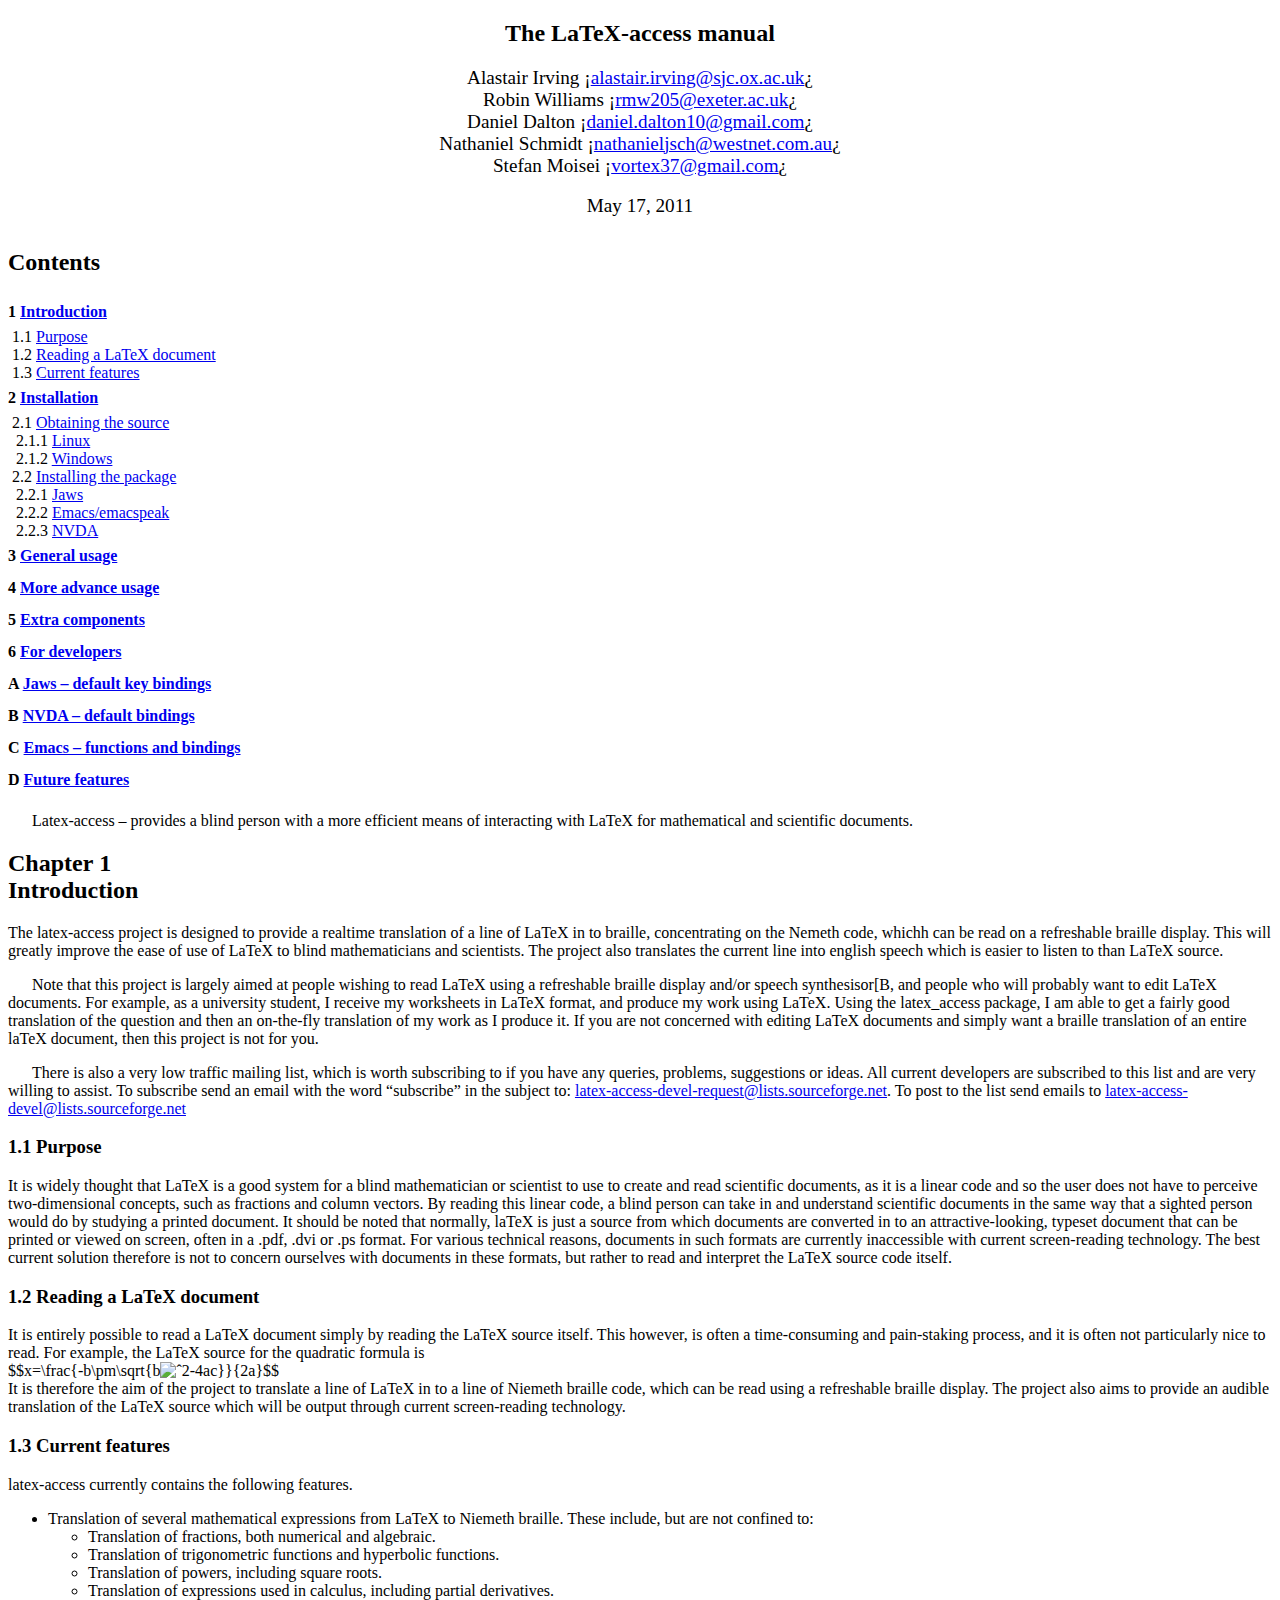
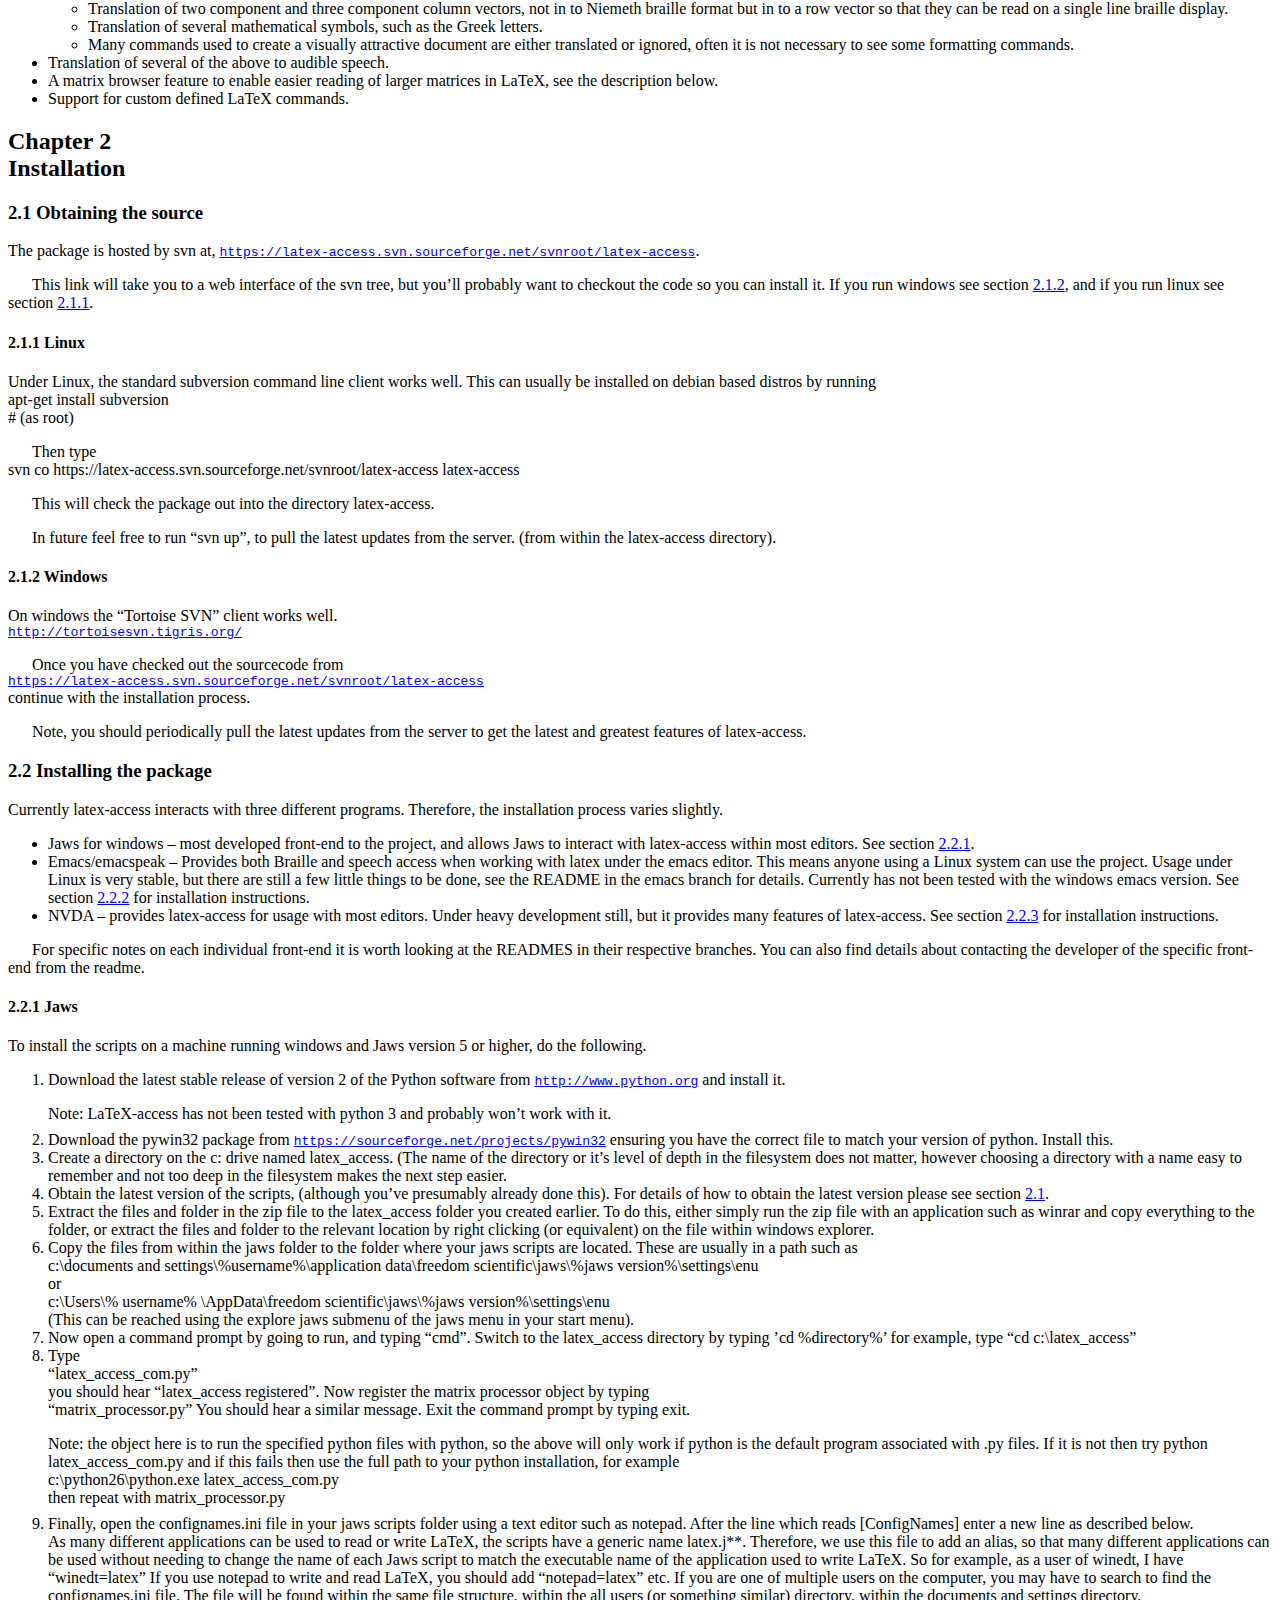
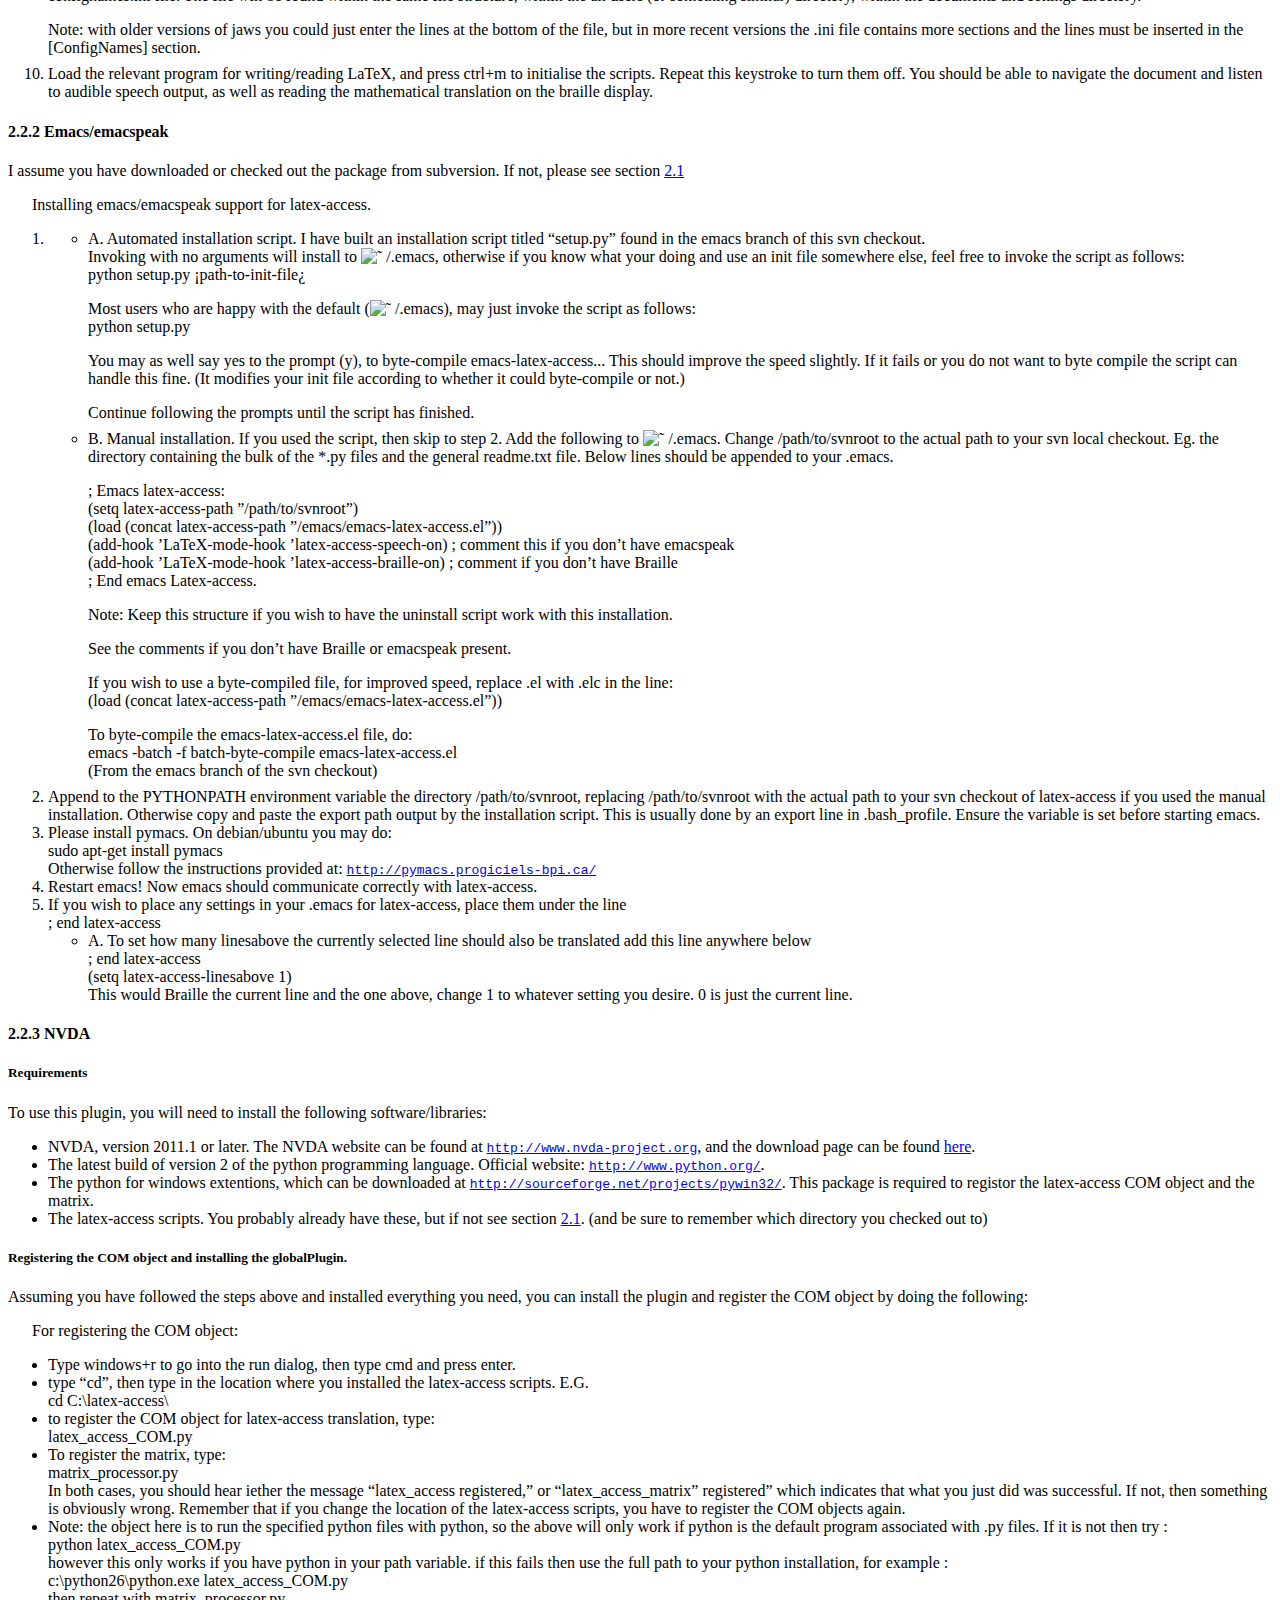
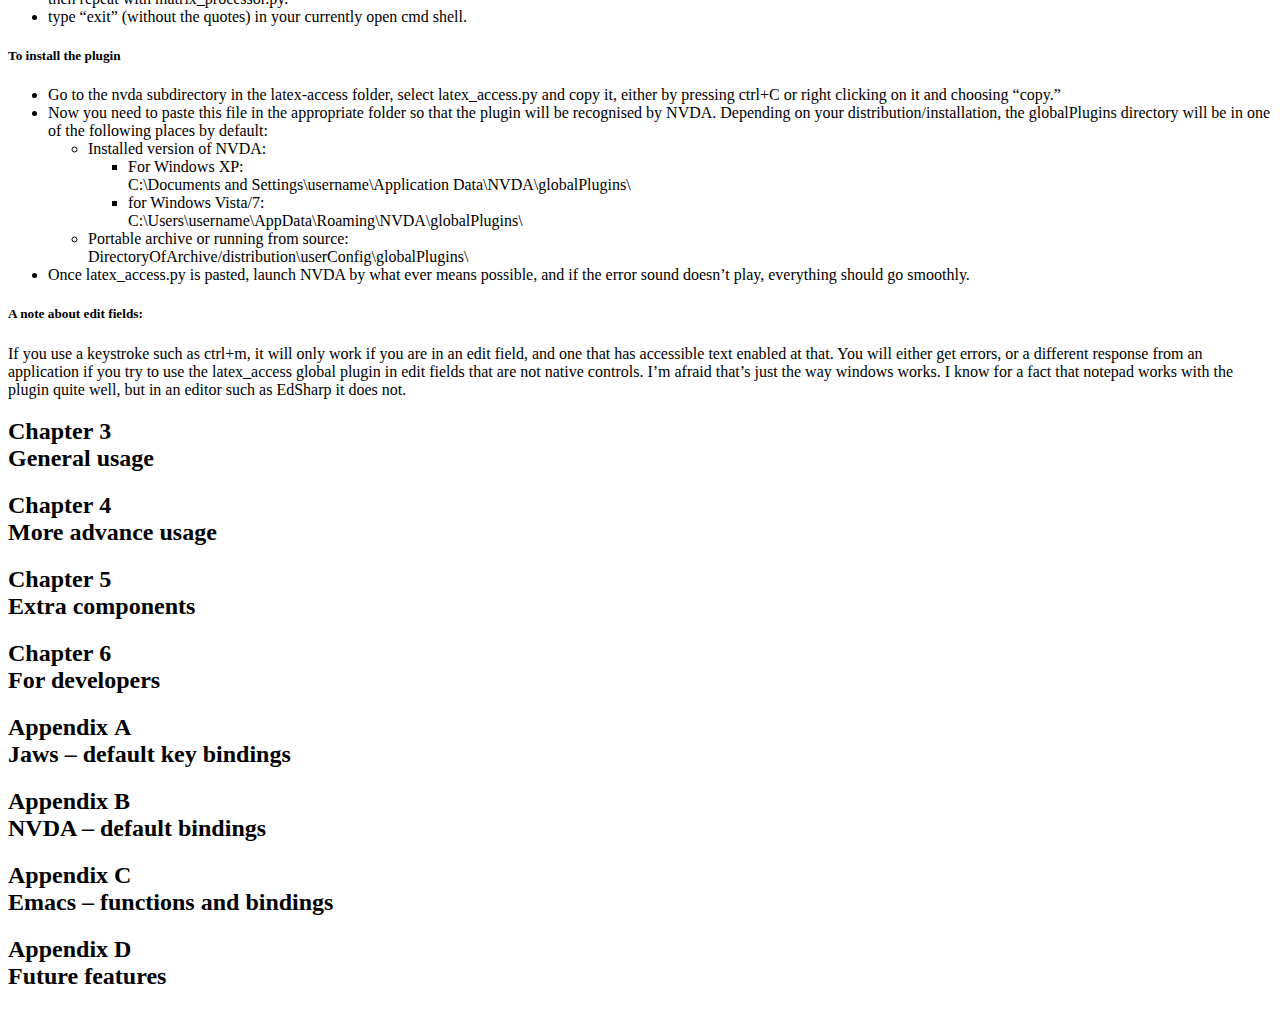
==== commit 92a7d261: "Minor updates to the manual.  Added a subsubsection in the NVDA subchapter to note some information " ====
--- a/docs/manual-latex-access.html
+++ b/docs/manual-latex-access.html
@@ -1,662 +1,672 @@
-<!DOCTYPE html PUBLIC "-//W3C//DTD HTML 4.01 Transitional//EN"  
-  "http://www.w3.org/TR/html4/loose.dtd">  
-<html > 
-<head><title>The LaTeX-access manual</title> 
-<meta http-equiv="Content-Type" content="text/html; charset=iso-8859-1"> 
-<meta name="generator" content="TeX4ht (http://www.cse.ohio-state.edu/~gurari/TeX4ht/)"> 
-<meta name="originator" content="TeX4ht (http://www.cse.ohio-state.edu/~gurari/TeX4ht/)"> 
-<!-- html --> 
-<meta name="src" content="manual-latex-access.tex"> 
-<meta name="date" content="2011-03-14 09:31:00"> 
-<link rel="stylesheet" type="text/css" href="manual-latex-access.css"> 
-</head><body 
->
-   <div class="maketitle">
-                                                                          
-
-                                                                          
-
-<h2 class="titleHead">The LaTeX-access manual</h2>
-    <div class="author" ><span 
-class="cmr-12x-x-120">Alastair Irving �</span><a 
-href="mailto:alastair.irving@sjc.ox.ac.uk" ><span 
-class="cmr-12x-x-120">alastair.irving@sjc.ox.ac.uk</span></a><span 
-class="cmr-12x-x-120">�</span>
-<br />       <span 
-class="cmr-12x-x-120">Robin Williams �</span><a 
-href="mailto:rmw205@exeter.ac.uk" ><span 
-class="cmr-12x-x-120">rmw205@exeter.ac.uk</span></a><span 
-class="cmr-12x-x-120">�</span>
-<br />    <span 
-class="cmr-12x-x-120">Daniel Dalton �</span><a 
-href="mailto:<daniel.dalton10@gmail.com" ><span 
-class="cmr-12x-x-120">daniel.dalton10@gmail.com</span></a><span 
-class="cmr-12x-x-120">�</span>
-<br /><span 
-class="cmr-12x-x-120">Nathaniel Schmidt �</span><a 
-href="mailto:nathanieljsch@westnet.com.au" ><span 
-class="cmr-12x-x-120">nathanieljsch@westnet.com.au</span></a><span 
-class="cmr-12x-x-120">�</span>
-<br />         <span 
-class="cmr-12x-x-120">Stefan Moisei �</span><a 
-href="mailto:vortex37@gmail.com" ><span 
-class="cmr-12x-x-120">vortex37@gmail.com</span></a><span 
-class="cmr-12x-x-120">�</span></div><br />
-<div class="date" ><span 
-class="cmr-12x-x-120">March 14, 2011</span></div>
-                                                                          
-
-                                                                          
-   </div>
-                                                                          
-
-                                                                          
-   <h2 class="likechapterHead"><a 
- id="x1-1000"></a>Contents</h2> <div class="tableofcontents">
-   <span class="chapterToc" >1 <a 
-href="#x1-20001" id="QQ2-1-2">Introduction</a></span>
-<br />   &#x00A0;<span class="sectionToc" >1.1 <a 
-href="#x1-30001.1" id="QQ2-1-3">Purpose</a></span>
-<br />   &#x00A0;<span class="sectionToc" >1.2 <a 
-href="#x1-40001.2" id="QQ2-1-4">Reading a LaTeX document</a></span>
-<br />   &#x00A0;<span class="sectionToc" >1.3 <a 
-href="#x1-50001.3" id="QQ2-1-5">Current features</a></span>
-<br />   <span class="chapterToc" >2 <a 
-href="#x1-60002" id="QQ2-1-6">Installation</a></span>
-<br />   &#x00A0;<span class="sectionToc" >2.1 <a 
-href="#x1-70002.1" id="QQ2-1-7">Obtaining the source</a></span>
-<br />   &#x00A0;&#x00A0;<span class="subsectionToc" >2.1.1 <a 
-href="#x1-80002.1.1" id="QQ2-1-8">Linux</a></span>
-<br />   &#x00A0;&#x00A0;<span class="subsectionToc" >2.1.2 <a 
-href="#x1-90002.1.2" id="QQ2-1-9">Windows</a></span>
-<br />   &#x00A0;<span class="sectionToc" >2.2 <a 
-href="#x1-100002.2" id="QQ2-1-10">Installing the package</a></span>
-<br />   &#x00A0;&#x00A0;<span class="subsectionToc" >2.2.1 <a 
-href="#x1-110002.2.1" id="QQ2-1-11">Jaws</a></span>
-<br />   &#x00A0;&#x00A0;<span class="subsectionToc" >2.2.2 <a 
-href="#x1-120002.2.2" id="QQ2-1-12">Emacs/emacspeak</a></span>
-<br />   &#x00A0;&#x00A0;<span class="subsectionToc" >2.2.3 <a 
-href="#x1-130002.2.3" id="QQ2-1-13">NVDA</a></span>
-<br />   <span class="chapterToc" >3 <a 
-href="#x1-170003" id="QQ2-1-17">General usage</a></span>
-<br />   <span class="chapterToc" >4 <a 
-href="#x1-180004" id="QQ2-1-18">More advance usage</a></span>
-<br />   <span class="chapterToc" >5 <a 
-href="#x1-190005" id="QQ2-1-19">Extra components</a></span>
-<br />   <span class="chapterToc" >6 <a 
-href="#x1-200006" id="QQ2-1-20">For developers</a></span>
-<br />   <span class="appendixToc" >A <a 
-href="#x1-21000A" id="QQ2-1-21">Jaws &#8211; default key bindings</a></span>
-<br />   <span class="appendixToc" >B <a 
-href="#x1-22000B" id="QQ2-1-22">NVDA &#8211; default bindings</a></span>
-<br />   <span class="appendixToc" >C <a 
-href="#x1-23000C" id="QQ2-1-23">Emacs &#8211; functions and bindings</a></span>
-<br />   <span class="appendixToc" >D <a 
-href="#x1-24000D" id="QQ2-1-24">Future features</a></span>
-   </div>
-<!--l. 13--><p class="indent" >   Latex-access &#8211; provides a blind person with a more efficient means of
-interacting with LaTeX for mathematical and scientific documents.
-                                                                          
-
-                                                                          
-   <h2 class="chapterHead"><span class="titlemark">Chapter&#x00A0;1</span><br /><a 
- id="x1-20001"></a>Introduction</h2>
-<!--l. 19--><p class="noindent" >The latex-access project is designed to provide a realtime translation of a line of
-LaTeX in to braille, concentrating on the Nemeth code, whichh can be read on a
-refreshable braille display. This will greatly improve the ease of use of LaTeX
-to blind mathematicians and scientists. The project also translates the
-current line into english speech which is easier to listen to than LaTeX
-source.
-<!--l. 27--><p class="indent" >   Note that this project is largely aimed at people wishing to read LaTeX using
-a refreshable braille display and/or speech synthesisor[B, and people who will
-probably want to edit LaTeX documents. For example, as a university student, I
-receive my worksheets in LaTeX format, and produce my work using LaTeX.
-Using the latex_access package, I am able to get a fairly good translation of the
-question and then an on-the-fly translation of my work as I produce it. If you
-are not concerned with editing LaTeX documents and simply want a
-braille translation of an entire laTeX document, then this project is not for
-you.
-<!--l. 43--><p class="indent" >   There is also a very low traffic mailing list, which is worth subscribing
-to if you have any queries, problems, suggestions or ideas. All current
-developers are subscribed to this list and are very willing to assist. To
-subscribe send an email with the word &#8220;subscribe&#8221; in the subject to:
-<a 
-href="mailto:latex-access-devel-request@lists.sourceforge.net" >latex-access-devel-request@lists.sourceforge.net</a>. To post to the list send emails to
-<a 
-href="mailto:latex-access-devel@lists.sourceforge.net" >latex-access-devel@lists.sourceforge.net</a>
-   <h3 class="sectionHead"><span class="titlemark">1.1   </span> <a 
- id="x1-30001.1"></a>Purpose</h3>
-<!--l. 52--><p class="noindent" >It is widely thought that LaTeX is a good system for a blind mathematician or
-scientist to use to create and read scientific documents, as it is a linear code and
-so the user does not have to perceive two-dimensional concepts, such as fractions
-and column vectors. By reading this linear code, a blind person can take in and
-understand scientific documents in the same way that a sighted person would do
-by studying a printed document. It should be noted that normally, laTeX is just a
-source from which documents are converted in to an attractive-looking, typeset
-document that can be printed or viewed on screen, often in a .pdf, .dvi or .ps
-format. For various technical reasons, documents in such formats are
-currently inaccessible with current screen-reading technology. The best
-current solution therefore is not to concern ourselves with documents in
-these formats, but rather to read and interpret the LaTeX source code
-itself.
-                                                                          
-
-                                                                          
-<!--l. 71--><p class="noindent" >
-   <h3 class="sectionHead"><span class="titlemark">1.2   </span> <a 
- id="x1-40001.2"></a>Reading a LaTeX document</h3>
-<!--l. 74--><p class="noindent" >It is entirely possible to read a LaTeX document simply by reading the LaTeX
-source itself. This however, is often a time-consuming and pain-staking process,
-and it is often not particularly nice to read. For example, the LaTeX source for
-the quadratic formula is<br 
-class="newline" />$$x=<span 
-class="cmsy-10x-x-120">\</span>frac<span 
-class="cmsy-10x-x-120">{</span>-b<span 
-class="cmsy-10x-x-120">\</span>pm<span 
-class="cmsy-10x-x-120">\</span>sqrt<span 
-class="cmsy-10x-x-120">{</span>b<img 
-src="manual-latex-access0x.png" alt="&#x02C6;2  "  class="circ" >-4ac<span 
-class="cmsy-10x-x-120">}}{</span>2a<span 
-class="cmsy-10x-x-120">}</span>$$<br 
-class="newline" />It is therefore the aim of the project to translate a line of LaTeX in to a line of
-Niemeth braille code, which can be read using a refreshable braille display. The
-project also aims to provide an audible translation of the LaTeX source which will
-be output through current screen-reading technology.
-<!--l. 89--><p class="noindent" >
-   <h3 class="sectionHead"><span class="titlemark">1.3   </span> <a 
- id="x1-50001.3"></a>Current features</h3>
-<!--l. 93--><p class="noindent" >latex-access currently contains the following features.
-      <ul class="itemize1">
-      <li class="itemize">Translation of several mathematical expressions from LaTeX to Niemeth
-      braille. These include, but are not confined to:
-           <ul class="itemize2">
-           <li class="itemize">Translation of fractions, both numerical and algebraic.
-           </li>
-           <li class="itemize">Translation of trigonometric functions and hyperbolic functions.
-           </li>
-           <li class="itemize">Translation of powers, including square roots.
-           </li>
-           <li class="itemize">Translation  of  expressions  used  in  calculus,  including  partial
-           derivatives.
-           </li>
-           <li class="itemize">Translation  of  two  component  and  three  component  column
-           vectors, not in to Niemeth braille format but in to a row vector
-           so that they can be read on a single line braille display.
-           </li>
-           <li class="itemize">Translation of several mathematical symbols, such as the Greek
-           letters.
-                                                                          
-
-                                                                          
-           </li>
-           <li class="itemize">Many commands used to create a visually attractive document are
-           either translated or ignored, often it is not necessary to see some
-           formatting commands.</li></ul>
-      </li>
-      <li class="itemize">Translation of several of the above to audible speech.
-      </li>
-      <li class="itemize">A matrix browser feature to enable easier reading of larger matrices in
-      LaTeX, see the description below.
-      </li>
-      <li class="itemize">Support for custom defined LaTeX commands.</li></ul>
-                                                                          
-
-                                                                          
-   <h2 class="chapterHead"><span class="titlemark">Chapter&#x00A0;2</span><br /><a 
- id="x1-60002"></a>Installation</h2>
-   <h3 class="sectionHead"><span class="titlemark">2.1   </span> <a 
- id="x1-70002.1"></a>Obtaining the source</h3>
-<!--l. 128--><p class="noindent" >The package is hosted by svn at, <a 
-href="https://latex-access.svn.sourceforge.net/svnroot/latex-access" class="url" ><span 
-class="cmtt-12">https://latex-access.svn.sourceforge.net/svnroot/latex-access</span></a>.
-<!--l. 131--><p class="indent" >   This link will take you to a web interface of the svn tree, but you&#8217;ll probably
-want to checkout the code so you can install it. If you run windows see
-section&#x00A0;<a 
-href="#x1-90002.1.2">2.1.2<!--tex4ht:ref: subsubchap-windows --></a>, and if you run linux see section&#x00A0;<a 
-href="#x1-80002.1.1">2.1.1<!--tex4ht:ref: subsubchap-linux --></a>.
-<!--l. 136--><p class="noindent" >
-   <h4 class="subsectionHead"><span class="titlemark">2.1.1   </span> <a 
- id="x1-80002.1.1"></a>Linux</h4>
-<!--l. 139--><p class="noindent" >Under Linux, the standard subversion command line client works well. This can
-usually be installed on debian based distros by running<br 
-class="newline" />apt-get install subversion<br 
-class="newline" /># (as root)
-<!--l. 144--><p class="indent" >   Then type<br 
-class="newline" />svn co https://latex-access.svn.sourceforge.net/svnroot/latex-access latex-access
-<!--l. 147--><p class="indent" >   This will check the package out into the directory latex-access.
-<!--l. 149--><p class="indent" >   In future feel free to run &#8220;svn up&#8221;, to pull the latest updates from the server.
-(from within the latex-access directory).
-<!--l. 152--><p class="noindent" >
-   <h4 class="subsectionHead"><span class="titlemark">2.1.2   </span> <a 
- id="x1-90002.1.2"></a>Windows</h4>
-<!--l. 155--><p class="noindent" >On windows the &#8220;Tortoise SVN&#8221; client works well.<br 
-class="newline" /><a 
-href="http://tortoisesvn.tigris.org/" class="url" ><span 
-class="cmtt-12">http://tortoisesvn.tigris.org/</span></a>
-<!--l. 158--><p class="indent" >   Once you have checked out the sourcecode from<br 
-class="newline" /><a 
-href="https://latex-access.svn.sourceforge.net/svnroot/latex-access" class="url" ><span 
-class="cmtt-12">https://latex-access.svn.sourceforge.net/svnroot/latex-access</span></a><br 
-class="newline" />continue with the installation process.
-<!--l. 163--><p class="indent" >   Note, you should periodically pull the latest updates from the server to get the
-latest and greatest features of latex-access.
-<!--l. 166--><p class="noindent" >
-   <h3 class="sectionHead"><span class="titlemark">2.2   </span> <a 
- id="x1-100002.2"></a>Installing the package</h3>
-<!--l. 168--><p class="noindent" >Currently latex-access interacts with three different programs. Therefore, the
-installation process varies slightly.
-                                                                          
-
-                                                                          
-      <ul class="itemize1">
-      <li class="itemize">Jaws  for  windows  &#8211;  most  developed  front-end  to  the  project,  and
-      allows  Jaws  to  interact  with  latex-access  within  most  editors.  See
-      section&#x00A0;<a 
-href="#x1-110002.2.1">2.2.1<!--tex4ht:ref: subsubchap-jaws --></a>.
-      </li>
-      <li class="itemize">Emacs/emacspeak  &#8211;  Provides  both  Braille  and  speech  access  when
-      working with latex under the emacs editor. This means anyone using
-      a Linux system can use the project. Usage under Linux is very stable,
-      but there are still a few little things to be done, see the README in
-      the emacs branch for details. Currently has not been tested with the
-      windows emacs version. See section&#x00A0;<a 
-href="#x1-120002.2.2">2.2.2<!--tex4ht:ref: subsubchap-emacs --></a> for installation instructions.
-      </li>
-      <li class="itemize">NVDA &#8211; provides latex-access for usage with most editors. Under heavy
-      development still, but it provides many features of latex-access. See
-      section&#x00A0;<a 
-href="#x1-130002.2.3">2.2.3<!--tex4ht:ref: subsubchap-nvda --></a> for installation instructions.</li></ul>
-<!--l. 188--><p class="indent" >   For specific notes on each individual front-end it is worth looking at the
-READMES in their respective branches. You can also find details about
-contacting the developer of the specific front-end from the readme.
-<!--l. 192--><p class="noindent" >
-   <h4 class="subsectionHead"><span class="titlemark">2.2.1   </span> <a 
- id="x1-110002.2.1"></a>Jaws</h4>
-<!--l. 195--><p class="noindent" >To install the scripts on a machine running windows and Jaws version 5 or higher,
-do the following.
-<!--l. 198--><p class="indent" >
-      <ol  class="enumerate1" >
-      <li 
-  class="enumerate" id="x1-11002x1">Download the latest stable release of version 2 of the Python software
-      from <a 
-href="http://www.python.org" class="url" ><span 
-class="cmtt-12">http://www.python.org</span></a> and install it.
-      <!--l. 202--><p class="noindent" >Note: LaTeX-access has not been tested with python 3 and probably
-      won&#8217;t work with it.
-      </li>
-      <li 
-  class="enumerate" id="x1-11004x2">Download            the            pywin32            package            from
-      <a 
-href="https://sourceforge.net/projects/pywin32" class="url" ><span 
-class="cmtt-12">https://sourceforge.net/projects/pywin32</span></a> ensuring you have the
-      correct file to match your version of python. Install this.
-      </li>
-      <li 
-  class="enumerate" id="x1-11006x3">Create a directory on the c: drive named latex_access. (The name of
-                                                                          
-
-                                                                          
-      the directory or it&#8217;s level of depth in the filesystem does not matter,
-      however choosing a directory with a name easy to remember and not
-      too deep in the filesystem makes the next step easier.
-      </li>
-      <li 
-  class="enumerate" id="x1-11008x4">Obtain the latest version of the scripts, (although you&#8217;ve presumably
-      already done this). For details of how to obtain the latest version please
-      see section&#x00A0;<a 
-href="#x1-70002.1">2.1<!--tex4ht:ref: subchap-obtaining-source --></a>.
-      </li>
-      <li 
-  class="enumerate" id="x1-11010x5">Extract the files and folder in the zip file to the latex_access folder
-      you  created  earlier.  To  do  this,  either  simply  run  the  zip  file  with
-      an application such as winrar and copy everything to the folder, or
-      extract the files and folder to the relevant location by right clicking (or
-      equivalent) on the file within windows explorer.
-      </li>
-      <li 
-  class="enumerate" id="x1-11012x6">Copy the files from within the jaws folder to the folder where your jaws
-      scripts are located. These are usually in a path such as<br 
-class="newline" />c:<span 
-class="cmsy-10x-x-120">\</span>documents and settings<span 
-class="cmsy-10x-x-120">\</span>%username%<span 
-class="cmsy-10x-x-120">\</span>application data<span 
-class="cmsy-10x-x-120">\</span>freedom scientific<span 
-class="cmsy-10x-x-120">\</span>jaws<span 
-class="cmsy-10x-x-120">\</span>%jaws version%<span 
-class="cmsy-10x-x-120">\</span>settings<span 
-class="cmsy-10x-x-120">\</span>enu<br 
-class="newline" />or<br 
-class="newline" />c:<span 
-class="cmsy-10x-x-120">\</span>Users<span 
-class="cmsy-10x-x-120">\</span>% username% <span 
-class="cmsy-10x-x-120">\</span>AppData<span 
-class="cmsy-10x-x-120">\</span>freedom scientific<span 
-class="cmsy-10x-x-120">\</span>jaws<span 
-class="cmsy-10x-x-120">\</span>%jaws version%<span 
-class="cmsy-10x-x-120">\</span>settings<span 
-class="cmsy-10x-x-120">\</span>enu<br 
-class="newline" />(This can be reached using the explore jaws submenu of the jaws menu
-      in your start menu).
-      </li>
-      <li 
-  class="enumerate" id="x1-11014x7">Now open a command prompt by going to run, and typing &#8220;cmd&#8221;.
-      Switch to the latex_access directory by typing &#8217;cd %directory%&#8217; for
-      example, type &#8220;cd c:<span 
-class="cmsy-10x-x-120">\</span>latex_access&#8221;
-      </li>
-      <li 
-  class="enumerate" id="x1-11016x8">Type<br 
-class="newline" />&#8220;latex_access_com.py&#8221;<br 
-class="newline" />you  should  hear  &#8220;latex_access  registered&#8221;.  Now  register  the  matrix
-      processor object by typing<br 
-class="newline" />&#8220;matrix_processor.py&#8221; You should hear a similar message. Exit the
-      command prompt by typing exit.
-      <!--l. 236--><p class="noindent" >Note: the object here is to run the specified python files with python,
-      so the above will only work if python is the default program associated
-      with .py files. If it is not then try python latex_access_com.py and if
-      this fails then use the full path to your python installation, for example
-      <br 
-class="newline" />c:<span 
-class="cmsy-10x-x-120">\</span>python26<span 
-class="cmsy-10x-x-120">\</span>python.exe latex_access_com.py<br 
-class="newline" />then repeat with matrix_processor.py
-      </li>
-      <li 
-  class="enumerate" id="x1-11018x9">Finally, open the confignames.ini file in your jaws scripts folder using a
-      text editor such as notepad. After the line which reads [ConfigNames]
-      enter a new line as described below.
-      <!--l. 249--><p class="noindent" >As many different applications can be used to read or write LaTeX,
-      the scripts have a generic name latex.j**. Therefore, we use this file to
-      add an alias, so that many different applications can be used without
-      needing to change the name of each Jaws script to match the executable
-      name of the application used to write LaTeX. So for example, as a
-      user of winedt, I have &#8220;winedt=latex&#8221; If you use notepad to write
-      and read LaTeX, you should add &#8220;notepad=latex&#8221; etc. If you are one
-      of multiple users on the computer, you may have to search to find
-      the confignames.ini file. The file will be found within the same file
-      structure, within the all users (or something similar) directory, within
-      the documents and settings directory.
-      <!--l. 261--><p class="noindent" >Note: with older versions of jaws you could just enter the lines at the
-      bottom of the file, but in more recent versions the .ini file contains more
-      sections and the lines must be inserted in the [ConfigNames] section.
-      </li>
-      <li 
-  class="enumerate" id="x1-11020x10">Load  the  relevant  program  for  writing/reading  LaTeX,  and  press
-      ctrl+m to initialise the scripts. Repeat this keystroke to turn them off.
-      You should be able to navigate the document and listen to audible
-      speech output, as well as reading the mathematical translation on the
-      braille display.</li></ol>
-<!--l. 272--><p class="noindent" >
-   <h4 class="subsectionHead"><span class="titlemark">2.2.2   </span> <a 
- id="x1-120002.2.2"></a>Emacs/emacspeak</h4>
-<!--l. 275--><p class="noindent" >I assume you have downloaded or checked out the package from subversion. If not,
-please see section&#x00A0;<a 
-href="#x1-70002.1">2.1<!--tex4ht:ref: subchap-obtaining-source --></a>
-<!--l. 278--><p class="indent" >   Installing emacs/emacspeak support for latex-access.
-<!--l. 280--><p class="indent" >
-      <ol  class="enumerate1" >
-      <li 
-  class="enumerate" id="x1-12002x1">
-                                                                          
-
-                                                                          
-           <ul class="itemize1">
-           <li class="itemize">A. Automated installation script. I have built an installation script
-           titled &#8220;setup.py&#8221; found in the emacs branch of this svn checkout.
-           <!--l. 287--><p class="noindent" >Invoking with no arguments will install to <img 
-src="manual-latex-access1x.png" alt="&#x02DC;
-/  "  class="tilde" >.emacs, otherwise if
-           you know what your doing and use an init file somewhere else, feel
-           free to invoke the script as follows:<br 
-class="newline" />python setup.py �path-to-init-file�
-           <!--l. 292--><p class="noindent" >Most users who are happy with the default (<img 
-src="manual-latex-access2x.png" alt="&#x02DC;
-/  "  class="tilde" >.emacs), may just
-           invoke the script as follows:<br 
-class="newline" />python setup.py
-           <!--l. 296--><p class="noindent" >You  may  as  well  say  yes  to  the  prompt  (y),  to  byte-compile
-           emacs-latex-access... This should improve the speed slightly. If it
-           fails or you do not want to byte compile the script can handle
-           this fine. (It modifies your init file according to whether it could
-           byte-compile or not.)
-           <!--l. 302--><p class="noindent" >Continue following the prompts until the script has finished.
-           </li>
-           <li class="itemize">B. Manual installation. If you used the script, then skip to step
-           2. Add the following to <img 
-src="manual-latex-access3x.png" alt="&#x02DC;
-/   "  class="tilde" >.emacs. Change /path/to/svnroot to
-           the  actual  path  to  your  svn  local  checkout.  Eg.  the  directory
-           containing the bulk of the *.py files and the general readme.txt
-           file. Below lines should be appended to your .emacs.<br 
-class="newline" />
-           <!--l. 310--><p class="noindent" >; Emacs latex-access:<br 
-class="newline" />(setq latex-access-path &#8221;/path/to/svnroot&#8221;)<br 
-class="newline" />(load (concat latex-access-path &#8221;/emacs/emacs-latex-access.el&#8221;))<br 
-class="newline" />(add-hook &#8217;LaTeX-mode-hook &#8217;latex-access-speech-on) ; comment
-           this if you don&#8217;t have emacspeak<br 
-class="newline" />(add-hook &#8217;LaTeX-mode-hook &#8217;latex-access-braille-on) ; comment
-           if you don&#8217;t have Braille <br 
-class="newline" />; End emacs Latex-access.<br 
-class="newline" />
-           <!--l. 317--><p class="noindent" >Note: Keep this structure if you wish to have the uninstall script
-           work with this installation.
-           <!--l. 320--><p class="noindent" >See the comments if you don&#8217;t have Braille or emacspeak present.
-           <!--l. 322--><p class="noindent" >If you wish to use a byte-compiled file, for improved speed, replace
-           .el with .elc in the line:<br 
-class="newline" />(load (concat latex-access-path &#8221;/emacs/emacs-latex-access.el&#8221;))<br 
-class="newline" />
-                                                                          
-
-                                                                          
-           <!--l. 326--><p class="noindent" >To byte-compile the emacs-latex-access.el file, do:<br 
-class="newline" />emacs -batch -f batch-byte-compile emacs-latex-access.el<br 
-class="newline" />(From the emacs branch of the svn checkout)</li></ul>
-      </li>
-      <li 
-  class="enumerate" id="x1-12004x2">Append to the PYTHONPATH environment variable the directory
-      /path/to/svnroot, replacing /path/to/svnroot with the actual path to your
-      svn checkout of latex-access if you used the manual installation. Otherwise
-      copy and paste the export path output by the installation script. This is
-      usually done by an export line in .bash_profile. Ensure the variable is set
-      before starting emacs.
-      </li>
-      <li 
-  class="enumerate" id="x1-12006x3">Please install pymacs. On debian/ubuntu you may do:<br 
-class="newline" />sudo apt-get install pymacs<br 
-class="newline" />Otherwise follow the instructions provided at: <a 
-href="http://pymacs.progiciels-bpi.ca/" class="url" ><span 
-class="cmtt-12">http://pymacs.progiciels-bpi.ca/</span></a>
-      </li>
-      <li 
-  class="enumerate" id="x1-12008x4">Restart emacs! Now emacs should communicate correctly with latex-access.
-      </li>
-      <li 
-  class="enumerate" id="x1-12010x5">If you wish to place any settings in your .emacs for latex-access, place them
-      under the line <br 
-class="newline" />; end latex-access<br 
-class="newline" />
-           <ul class="itemize1">
-           <li class="itemize">A. To set how many linesabove the currently selected line should
-           also be translated add this line anywhere below<br 
-class="newline" />; end latex-access <br 
-class="newline" />(setq latex-access-linesabove 1)<br 
-class="newline" />This would Braille the current line and the one above, change 1
-           to whatever setting you desire. 0 is just the current line.</li></ul>
-      </li></ol>
-<!--l. 358--><p class="noindent" >
-   <h4 class="subsectionHead"><span class="titlemark">2.2.3   </span> <a 
- id="x1-130002.2.3"></a>NVDA</h4>
-                                                                          
-
-                                                                          
-<!--l. 361--><p class="noindent" >
-   <h5 class="subsubsectionHead"><a 
- id="x1-140002.2.3"></a>Requirements</h5>
-<!--l. 363--><p class="noindent" >To use this plugin, you will need to install the following software/libraries:
-      <ul class="itemize1">
-      <li class="itemize">NVDA, version 2011.1 or later. The NVDA website can be found at
-      <a 
-href="http://www.nvda-project.org" class="url" ><span 
-class="cmtt-12">http://www.nvda-project.org</span></a>, and the download page can be found
-      <a 
-href="http://www.nvda-project.org/download/" >here</a>.
-      </li>
-      <li class="itemize">The latest build of version 2 of the python programming language.
-      Official website: <a 
-href="http://www.python.org/" class="url" ><span 
-class="cmtt-12">http://www.python.org/</span></a>.
-      </li>
-      <li class="itemize">The  python  for  windows  extentions,  which  can  be  downloaded
-      at  <a 
-href="http://sourceforge.net/projects/pywin32/" class="url" ><span 
-class="cmtt-12">http://sourceforge.net/projects/pywin32/</span></a>.  This  package  is
-      required to registor the latex-access COM object and the matrix.
-      </li>
-      <li class="itemize">The latex-access scripts. You probably already have these, but if not
-      see section&#x00A0;<a 
-href="#x1-70002.1">2.1<!--tex4ht:ref: subchap-obtaining-source --></a>. (and be sure to remember which directory you checked
-      out to)</li></ul>
-<!--l. 381--><p class="noindent" >
-   <h5 class="subsubsectionHead"><a 
- id="x1-150002.2.3"></a>Registering the COM object and installing the globalPlugin.</h5>
-<!--l. 383--><p class="noindent" >Assuming you have followed the steps above and installed everything you need,
-you can install the plugin and register the COM object by doing the
-following:
-<!--l. 385--><p class="indent" >   For registering the COM object:
-      <ul class="itemize1">
-      <li class="itemize">Type windows and r to go into the run dialog, then type cmd and press
-      enter.
-      </li>
-      <li class="itemize">type &#8221;cd&#8221;, then type in the location where you installed the latex-access
-      scripts. E.G.<br 
-class="newline" />cd C:<span 
-class="cmsy-10x-x-120">\</span>latex-access<span 
-class="cmsy-10x-x-120">\</span>
-                                                                          
-
-                                                                          
-      </li>
-      <li class="itemize">to register the COM object for latex-access translation, type:<br 
-class="newline" />latex_access_COM.py
-      </li>
-      <li class="itemize">To register the matrix, type:<br 
-class="newline" />matrix_processor.py<br 
-class="newline" />In  both  cases,  you  should  hear  iether  the  message  &#8220;latex_access
-      registered,&#8221; or &#8220;latex_access_matrix&#8221; registered&#8221; which indicates that
-      what you just did was successful. If not, then something is obviously
-      wrong. Remember that if you change the location of the latex-access
-      scripts, you have to register the COM objects again.
-      </li>
-      <li class="itemize">Note: the object here is to run the specified python files with python,
-      so the above will only work if python is the default program associated
-      with .py files. If it is not then try :<br 
-class="newline" />python latex_access_COM.py<br 
-class="newline" />however this only works if you have python in your path variable. if
-      this fails then use the full path to your python installation, for example
-      :<br 
-class="newline" />c:<span 
-class="cmsy-10x-x-120">\</span>python26<span 
-class="cmsy-10x-x-120">\</span>python.exe latex_access_COM.py<br 
-class="newline" />then repeat with matrix_processor.py.
-      </li>
-      <li class="itemize">type &#8220;exit&#8221; (without the quotes) in your currently open cmd shell.</li></ul>
-<!--l. 406--><p class="noindent" >
-   <h5 class="subsubsectionHead"><a 
- id="x1-160002.2.3"></a>To install the plugin</h5>
-      <ul class="itemize1">
-      <li class="itemize">Go  to  the  nvda  subdirectory  in  the  latex-access  folder,  select
-      latex_access.py  and  copy  it,  either  by  pressing  ctrl  and  C  or  right
-      clicking on it and choosing &#8220;copy.&#8221;
-      </li>
-      <li class="itemize">Now you need to paste this file in the appropriate folder so that the plugin
-      will be recognised by NVDA. Depending on your distribution/installation,
-      the globalPlugins directory will be in one of the following places by
-      default:
-                                                                          
-
-                                                                          
-           <ul class="itemize2">
-           <li class="itemize">Installed version of NVDA:
-               <ul class="itemize3">
-               <li class="itemize">For Windows XP:<br 
-class="newline" />C:<span 
-class="cmsy-10x-x-120">\</span>Documents and Settings<span 
-class="cmsy-10x-x-120">\</span>username<span 
-class="cmsy-10x-x-120">\</span>Application Data<span 
-class="cmsy-10x-x-120">\</span>NVDA<span 
-class="cmsy-10x-x-120">\</span>globalPlugins<span 
-class="cmsy-10x-x-120">\</span>
-               </li>
-               <li class="itemize">for Windows Vista/7:<br 
-class="newline" />C:<span 
-class="cmsy-10x-x-120">\</span>Users<span 
-class="cmsy-10x-x-120">\</span>username<span 
-class="cmsy-10x-x-120">\</span>AppData<span 
-class="cmsy-10x-x-120">\</span>Roaming<span 
-class="cmsy-10x-x-120">\</span>NVDA<span 
-class="cmsy-10x-x-120">\</span>globalPlugins<span 
-class="cmsy-10x-x-120">\</span></li></ul>
-           </li>
-           <li class="itemize">Portable archive or running from source:<br 
-class="newline" />DirectoryOfArchive/distribution<span 
-class="cmsy-10x-x-120">\</span>userConfig<span 
-class="cmsy-10x-x-120">\</span>globalPlugins<span 
-class="cmsy-10x-x-120">\</span></li></ul>
-      </li>
-      <li class="itemize">Once latex_access.py is pasted, launch NVDa by what ever means
-      possible, and if the error sound doesn&#8217;t play, everything should go
-      smoothly.</li></ul>
-                                                                          
-
-                                                                          
-   <h2 class="chapterHead"><span class="titlemark">Chapter&#x00A0;3</span><br /><a 
- id="x1-170003"></a>General usage</h2>
-                                                                          
-
-                                                                          
-   <h2 class="chapterHead"><span class="titlemark">Chapter&#x00A0;4</span><br /><a 
- id="x1-180004"></a>More advance usage</h2>
-                                                                          
-
-                                                                          
-   <h2 class="chapterHead"><span class="titlemark">Chapter&#x00A0;5</span><br /><a 
- id="x1-190005"></a>Extra components</h2>
-                                                                          
-
-                                                                          
-   <h2 class="chapterHead"><span class="titlemark">Chapter&#x00A0;6</span><br /><a 
- id="x1-200006"></a>For developers</h2>
-                                                                          
-
-                                                                          
-<a 
- id="x1-20001r20"></a>
-   <h2 class="appendixHead"><span class="titlemark">Appendix&#x00A0;A</span><br /><a 
- id="x1-21000A"></a>Jaws &#8211; default key bindings</h2>
-                                                                          
-
-                                                                          
-<a 
- id="x1-21001r20"></a>
-   <h2 class="appendixHead"><span class="titlemark">Appendix&#x00A0;B</span><br /><a 
- id="x1-22000B"></a>NVDA &#8211; default bindings</h2>
-                                                                          
-
-                                                                          
-<a 
- id="x1-22001r20"></a>
-   <h2 class="appendixHead"><span class="titlemark">Appendix&#x00A0;C</span><br /><a 
- id="x1-23000C"></a>Emacs &#8211; functions and bindings</h2>
-                                                                          
-
-                                                                          
-<a 
- id="x1-23001r20"></a>
-   <h2 class="appendixHead"><span class="titlemark">Appendix&#x00A0;D</span><br /><a 
- id="x1-24000D"></a>Future features</h2>
-    
-</body></html> 
-
-                                                                          
-
-
+<!DOCTYPE html PUBLIC "-//W3C//DTD HTML 4.01 Transitional//EN"  
+  "http://www.w3.org/TR/html4/loose.dtd">  
+<html > 
+<head><title>The LaTeX-access manual</title> 
+<meta http-equiv="Content-Type" content="text/html; charset=iso-8859-1"> 
+<meta name="generator" content="TeX4ht (http://www.cse.ohio-state.edu/~gurari/TeX4ht/)"> 
+<meta name="originator" content="TeX4ht (http://www.cse.ohio-state.edu/~gurari/TeX4ht/)"> 
+<!-- html --> 
+<meta name="src" content="manual-latex-access.tex"> 
+<meta name="date" content="2011-05-17 11:47:00"> 
+<link rel="stylesheet" type="text/css" href="manual-latex-access.css"> 
+</head><body 
+>
+   <div class="maketitle">
+                                                                          
+
+                                                                          
+
+<h2 class="titleHead">The LaTeX-access manual</h2>
+    <div class="author" ><span 
+class="cmr-12x-x-120">Alastair Irving �</span><a 
+href="mailto:alastair.irving@sjc.ox.ac.uk" ><span 
+class="cmr-12x-x-120">alastair.irving@sjc.ox.ac.uk</span></a><span 
+class="cmr-12x-x-120">�</span>
+<br />       <span 
+class="cmr-12x-x-120">Robin Williams �</span><a 
+href="mailto:rmw205@exeter.ac.uk" ><span 
+class="cmr-12x-x-120">rmw205@exeter.ac.uk</span></a><span 
+class="cmr-12x-x-120">�</span>
+<br />    <span 
+class="cmr-12x-x-120">Daniel Dalton �</span><a 
+href="mailto:<daniel.dalton10@gmail.com" ><span 
+class="cmr-12x-x-120">daniel.dalton10@gmail.com</span></a><span 
+class="cmr-12x-x-120">�</span>
+<br /><span 
+class="cmr-12x-x-120">Nathaniel Schmidt �</span><a 
+href="mailto:nathanieljsch@westnet.com.au" ><span 
+class="cmr-12x-x-120">nathanieljsch@westnet.com.au</span></a><span 
+class="cmr-12x-x-120">�</span>
+<br />         <span 
+class="cmr-12x-x-120">Stefan Moisei �</span><a 
+href="mailto:vortex37@gmail.com" ><span 
+class="cmr-12x-x-120">vortex37@gmail.com</span></a><span 
+class="cmr-12x-x-120">�</span></div><br />
+<div class="date" ><span 
+class="cmr-12x-x-120">May 17, 2011</span></div>
+                                                                          
+
+                                                                          
+   </div>
+                                                                          
+
+                                                                          
+   <h2 class="likechapterHead"><a 
+ id="x1-1000"></a>Contents</h2> <div class="tableofcontents">
+   <span class="chapterToc" >1 <a 
+href="#x1-20001" id="QQ2-1-2">Introduction</a></span>
+<br />   &#x00A0;<span class="sectionToc" >1.1 <a 
+href="#x1-30001.1" id="QQ2-1-3">Purpose</a></span>
+<br />   &#x00A0;<span class="sectionToc" >1.2 <a 
+href="#x1-40001.2" id="QQ2-1-4">Reading a LaTeX document</a></span>
+<br />   &#x00A0;<span class="sectionToc" >1.3 <a 
+href="#x1-50001.3" id="QQ2-1-5">Current features</a></span>
+<br />   <span class="chapterToc" >2 <a 
+href="#x1-60002" id="QQ2-1-6">Installation</a></span>
+<br />   &#x00A0;<span class="sectionToc" >2.1 <a 
+href="#x1-70002.1" id="QQ2-1-7">Obtaining the source</a></span>
+<br />   &#x00A0;&#x00A0;<span class="subsectionToc" >2.1.1 <a 
+href="#x1-80002.1.1" id="QQ2-1-8">Linux</a></span>
+<br />   &#x00A0;&#x00A0;<span class="subsectionToc" >2.1.2 <a 
+href="#x1-90002.1.2" id="QQ2-1-9">Windows</a></span>
+<br />   &#x00A0;<span class="sectionToc" >2.2 <a 
+href="#x1-100002.2" id="QQ2-1-10">Installing the package</a></span>
+<br />   &#x00A0;&#x00A0;<span class="subsectionToc" >2.2.1 <a 
+href="#x1-110002.2.1" id="QQ2-1-11">Jaws</a></span>
+<br />   &#x00A0;&#x00A0;<span class="subsectionToc" >2.2.2 <a 
+href="#x1-120002.2.2" id="QQ2-1-12">Emacs/emacspeak</a></span>
+<br />   &#x00A0;&#x00A0;<span class="subsectionToc" >2.2.3 <a 
+href="#x1-130002.2.3" id="QQ2-1-13">NVDA</a></span>
+<br />   <span class="chapterToc" >3 <a 
+href="#x1-180003" id="QQ2-1-18">General usage</a></span>
+<br />   <span class="chapterToc" >4 <a 
+href="#x1-190004" id="QQ2-1-19">More advance usage</a></span>
+<br />   <span class="chapterToc" >5 <a 
+href="#x1-200005" id="QQ2-1-20">Extra components</a></span>
+<br />   <span class="chapterToc" >6 <a 
+href="#x1-210006" id="QQ2-1-21">For developers</a></span>
+<br />   <span class="appendixToc" >A <a 
+href="#x1-22000A" id="QQ2-1-22">Jaws &#8211; default key bindings</a></span>
+<br />   <span class="appendixToc" >B <a 
+href="#x1-23000B" id="QQ2-1-23">NVDA &#8211; default bindings</a></span>
+<br />   <span class="appendixToc" >C <a 
+href="#x1-24000C" id="QQ2-1-24">Emacs &#8211; functions and bindings</a></span>
+<br />   <span class="appendixToc" >D <a 
+href="#x1-25000D" id="QQ2-1-25">Future features</a></span>
+   </div>
+<!--l. 13--><p class="indent" >   Latex-access &#8211; provides a blind person with a more efficient means of
+interacting with LaTeX for mathematical and scientific documents.
+                                                                          
+
+                                                                          
+   <h2 class="chapterHead"><span class="titlemark">Chapter&#x00A0;1</span><br /><a 
+ id="x1-20001"></a>Introduction</h2>
+<!--l. 19--><p class="noindent" >The latex-access project is designed to provide a realtime translation of a line of
+LaTeX in to braille, concentrating on the Nemeth code, whichh can be read on a
+refreshable braille display. This will greatly improve the ease of use of LaTeX
+to blind mathematicians and scientists. The project also translates the
+current line into english speech which is easier to listen to than LaTeX
+source.
+<!--l. 27--><p class="indent" >   Note that this project is largely aimed at people wishing to read LaTeX using
+a refreshable braille display and/or speech synthesisor[B, and people who will
+probably want to edit LaTeX documents. For example, as a university student, I
+receive my worksheets in LaTeX format, and produce my work using LaTeX.
+Using the latex_access package, I am able to get a fairly good translation of the
+question and then an on-the-fly translation of my work as I produce it. If you
+are not concerned with editing LaTeX documents and simply want a
+braille translation of an entire laTeX document, then this project is not for
+you.
+<!--l. 43--><p class="indent" >   There is also a very low traffic mailing list, which is worth subscribing
+to if you have any queries, problems, suggestions or ideas. All current
+developers are subscribed to this list and are very willing to assist. To
+subscribe send an email with the word &#8220;subscribe&#8221; in the subject to:
+<a 
+href="mailto:latex-access-devel-request@lists.sourceforge.net" >latex-access-devel-request@lists.sourceforge.net</a>. To post to the list send emails to
+<a 
+href="mailto:latex-access-devel@lists.sourceforge.net" >latex-access-devel@lists.sourceforge.net</a>
+   <h3 class="sectionHead"><span class="titlemark">1.1   </span> <a 
+ id="x1-30001.1"></a>Purpose</h3>
+<!--l. 52--><p class="noindent" >It is widely thought that LaTeX is a good system for a blind mathematician or
+scientist to use to create and read scientific documents, as it is a linear code and
+so the user does not have to perceive two-dimensional concepts, such as fractions
+and column vectors. By reading this linear code, a blind person can take in and
+understand scientific documents in the same way that a sighted person would do
+by studying a printed document. It should be noted that normally, laTeX is just a
+source from which documents are converted in to an attractive-looking, typeset
+document that can be printed or viewed on screen, often in a .pdf, .dvi or .ps
+format. For various technical reasons, documents in such formats are
+currently inaccessible with current screen-reading technology. The best
+current solution therefore is not to concern ourselves with documents in
+these formats, but rather to read and interpret the LaTeX source code
+itself.
+                                                                          
+
+                                                                          
+<!--l. 71--><p class="noindent" >
+   <h3 class="sectionHead"><span class="titlemark">1.2   </span> <a 
+ id="x1-40001.2"></a>Reading a LaTeX document</h3>
+<!--l. 74--><p class="noindent" >It is entirely possible to read a LaTeX document simply by reading the LaTeX
+source itself. This however, is often a time-consuming and pain-staking process,
+and it is often not particularly nice to read. For example, the LaTeX source for
+the quadratic formula is<br 
+class="newline" />$$x=<span 
+class="cmsy-10x-x-120">\</span>frac<span 
+class="cmsy-10x-x-120">{</span>-b<span 
+class="cmsy-10x-x-120">\</span>pm<span 
+class="cmsy-10x-x-120">\</span>sqrt<span 
+class="cmsy-10x-x-120">{</span>b<img 
+src="manual-latex-access0x.png" alt="&#x02C6;2  "  class="circ" >-4ac<span 
+class="cmsy-10x-x-120">}}{</span>2a<span 
+class="cmsy-10x-x-120">}</span>$$<br 
+class="newline" />It is therefore the aim of the project to translate a line of LaTeX in to a line of
+Niemeth braille code, which can be read using a refreshable braille display. The
+project also aims to provide an audible translation of the LaTeX source which will
+be output through current screen-reading technology.
+<!--l. 89--><p class="noindent" >
+   <h3 class="sectionHead"><span class="titlemark">1.3   </span> <a 
+ id="x1-50001.3"></a>Current features</h3>
+<!--l. 93--><p class="noindent" >latex-access currently contains the following features.
+      <ul class="itemize1">
+      <li class="itemize">Translation of several mathematical expressions from LaTeX to Niemeth
+      braille. These include, but are not confined to:
+           <ul class="itemize2">
+           <li class="itemize">Translation of fractions, both numerical and algebraic.
+           </li>
+           <li class="itemize">Translation of trigonometric functions and hyperbolic functions.
+           </li>
+           <li class="itemize">Translation of powers, including square roots.
+           </li>
+           <li class="itemize">Translation  of  expressions  used  in  calculus,  including  partial
+           derivatives.
+           </li>
+           <li class="itemize">Translation  of  two  component  and  three  component  column
+           vectors, not in to Niemeth braille format but in to a row vector
+           so that they can be read on a single line braille display.
+           </li>
+           <li class="itemize">Translation of several mathematical symbols, such as the Greek
+           letters.
+                                                                          
+
+                                                                          
+           </li>
+           <li class="itemize">Many commands used to create a visually attractive document are
+           either translated or ignored, often it is not necessary to see some
+           formatting commands.</li></ul>
+      </li>
+      <li class="itemize">Translation of several of the above to audible speech.
+      </li>
+      <li class="itemize">A matrix browser feature to enable easier reading of larger matrices in
+      LaTeX, see the description below.
+      </li>
+      <li class="itemize">Support for custom defined LaTeX commands.</li></ul>
+                                                                          
+
+                                                                          
+   <h2 class="chapterHead"><span class="titlemark">Chapter&#x00A0;2</span><br /><a 
+ id="x1-60002"></a>Installation</h2>
+   <h3 class="sectionHead"><span class="titlemark">2.1   </span> <a 
+ id="x1-70002.1"></a>Obtaining the source</h3>
+<!--l. 128--><p class="noindent" >The package is hosted by svn at, <a 
+href="https://latex-access.svn.sourceforge.net/svnroot/latex-access" class="url" ><span 
+class="cmtt-12">https://latex-access.svn.sourceforge.net/svnroot/latex-access</span></a>.
+<!--l. 131--><p class="indent" >   This link will take you to a web interface of the svn tree, but you&#8217;ll probably
+want to checkout the code so you can install it. If you run windows see
+section&#x00A0;<a 
+href="#x1-90002.1.2">2.1.2<!--tex4ht:ref: subsubchap-windows --></a>, and if you run linux see section&#x00A0;<a 
+href="#x1-80002.1.1">2.1.1<!--tex4ht:ref: subsubchap-linux --></a>.
+<!--l. 136--><p class="noindent" >
+   <h4 class="subsectionHead"><span class="titlemark">2.1.1   </span> <a 
+ id="x1-80002.1.1"></a>Linux</h4>
+<!--l. 139--><p class="noindent" >Under Linux, the standard subversion command line client works well. This can
+usually be installed on debian based distros by running<br 
+class="newline" />apt-get install subversion<br 
+class="newline" /># (as root)
+<!--l. 144--><p class="indent" >   Then type<br 
+class="newline" />svn co https://latex-access.svn.sourceforge.net/svnroot/latex-access latex-access
+<!--l. 147--><p class="indent" >   This will check the package out into the directory latex-access.
+<!--l. 149--><p class="indent" >   In future feel free to run &#8220;svn up&#8221;, to pull the latest updates from the server.
+(from within the latex-access directory).
+<!--l. 152--><p class="noindent" >
+   <h4 class="subsectionHead"><span class="titlemark">2.1.2   </span> <a 
+ id="x1-90002.1.2"></a>Windows</h4>
+<!--l. 155--><p class="noindent" >On windows the &#8220;Tortoise SVN&#8221; client works well.<br 
+class="newline" /><a 
+href="http://tortoisesvn.tigris.org/" class="url" ><span 
+class="cmtt-12">http://tortoisesvn.tigris.org/</span></a>
+<!--l. 158--><p class="indent" >   Once you have checked out the sourcecode from<br 
+class="newline" /><a 
+href="https://latex-access.svn.sourceforge.net/svnroot/latex-access" class="url" ><span 
+class="cmtt-12">https://latex-access.svn.sourceforge.net/svnroot/latex-access</span></a><br 
+class="newline" />continue with the installation process.
+<!--l. 163--><p class="indent" >   Note, you should periodically pull the latest updates from the server to get the
+latest and greatest features of latex-access.
+<!--l. 166--><p class="noindent" >
+   <h3 class="sectionHead"><span class="titlemark">2.2   </span> <a 
+ id="x1-100002.2"></a>Installing the package</h3>
+<!--l. 168--><p class="noindent" >Currently latex-access interacts with three different programs. Therefore, the
+installation process varies slightly.
+                                                                          
+
+                                                                          
+      <ul class="itemize1">
+      <li class="itemize">Jaws  for  windows  &#8211;  most  developed  front-end  to  the  project,  and
+      allows  Jaws  to  interact  with  latex-access  within  most  editors.  See
+      section&#x00A0;<a 
+href="#x1-110002.2.1">2.2.1<!--tex4ht:ref: subsubchap-jaws --></a>.
+      </li>
+      <li class="itemize">Emacs/emacspeak  &#8211;  Provides  both  Braille  and  speech  access  when
+      working with latex under the emacs editor. This means anyone using
+      a Linux system can use the project. Usage under Linux is very stable,
+      but there are still a few little things to be done, see the README in
+      the emacs branch for details. Currently has not been tested with the
+      windows emacs version. See section&#x00A0;<a 
+href="#x1-120002.2.2">2.2.2<!--tex4ht:ref: subsubchap-emacs --></a> for installation instructions.
+      </li>
+      <li class="itemize">NVDA &#8211; provides latex-access for usage with most editors. Under heavy
+      development still, but it provides many features of latex-access. See
+      section&#x00A0;<a 
+href="#x1-130002.2.3">2.2.3<!--tex4ht:ref: subsubchap-nvda --></a> for installation instructions.</li></ul>
+<!--l. 188--><p class="indent" >   For specific notes on each individual front-end it is worth looking at the
+READMES in their respective branches. You can also find details about
+contacting the developer of the specific front-end from the readme.
+<!--l. 192--><p class="noindent" >
+   <h4 class="subsectionHead"><span class="titlemark">2.2.1   </span> <a 
+ id="x1-110002.2.1"></a>Jaws</h4>
+<!--l. 195--><p class="noindent" >To install the scripts on a machine running windows and Jaws version 5 or higher,
+do the following.
+<!--l. 198--><p class="indent" >
+      <ol  class="enumerate1" >
+      <li 
+  class="enumerate" id="x1-11002x1">Download the latest stable release of version 2 of the Python software
+      from <a 
+href="http://www.python.org" class="url" ><span 
+class="cmtt-12">http://www.python.org</span></a> and install it.
+      <!--l. 202--><p class="noindent" >Note: LaTeX-access has not been tested with python 3 and probably
+      won&#8217;t work with it.
+      </li>
+      <li 
+  class="enumerate" id="x1-11004x2">Download            the            pywin32            package            from
+      <a 
+href="https://sourceforge.net/projects/pywin32" class="url" ><span 
+class="cmtt-12">https://sourceforge.net/projects/pywin32</span></a> ensuring you have the
+      correct file to match your version of python. Install this.
+      </li>
+      <li 
+  class="enumerate" id="x1-11006x3">Create a directory on the c: drive named latex_access. (The name of
+                                                                          
+
+                                                                          
+      the directory or it&#8217;s level of depth in the filesystem does not matter,
+      however choosing a directory with a name easy to remember and not
+      too deep in the filesystem makes the next step easier.
+      </li>
+      <li 
+  class="enumerate" id="x1-11008x4">Obtain the latest version of the scripts, (although you&#8217;ve presumably
+      already done this). For details of how to obtain the latest version please
+      see section&#x00A0;<a 
+href="#x1-70002.1">2.1<!--tex4ht:ref: subchap-obtaining-source --></a>.
+      </li>
+      <li 
+  class="enumerate" id="x1-11010x5">Extract the files and folder in the zip file to the latex_access folder
+      you  created  earlier.  To  do  this,  either  simply  run  the  zip  file  with
+      an application such as winrar and copy everything to the folder, or
+      extract the files and folder to the relevant location by right clicking (or
+      equivalent) on the file within windows explorer.
+      </li>
+      <li 
+  class="enumerate" id="x1-11012x6">Copy the files from within the jaws folder to the folder where your jaws
+      scripts are located. These are usually in a path such as<br 
+class="newline" />c:<span 
+class="cmsy-10x-x-120">\</span>documents and settings<span 
+class="cmsy-10x-x-120">\</span>%username%<span 
+class="cmsy-10x-x-120">\</span>application data<span 
+class="cmsy-10x-x-120">\</span>freedom scientific<span 
+class="cmsy-10x-x-120">\</span>jaws<span 
+class="cmsy-10x-x-120">\</span>%jaws version%<span 
+class="cmsy-10x-x-120">\</span>settings<span 
+class="cmsy-10x-x-120">\</span>enu<br 
+class="newline" />or<br 
+class="newline" />c:<span 
+class="cmsy-10x-x-120">\</span>Users<span 
+class="cmsy-10x-x-120">\</span>% username% <span 
+class="cmsy-10x-x-120">\</span>AppData<span 
+class="cmsy-10x-x-120">\</span>freedom scientific<span 
+class="cmsy-10x-x-120">\</span>jaws<span 
+class="cmsy-10x-x-120">\</span>%jaws version%<span 
+class="cmsy-10x-x-120">\</span>settings<span 
+class="cmsy-10x-x-120">\</span>enu<br 
+class="newline" />(This can be reached using the explore jaws submenu of the jaws menu
+      in your start menu).
+      </li>
+      <li 
+  class="enumerate" id="x1-11014x7">Now open a command prompt by going to run, and typing &#8220;cmd&#8221;.
+      Switch to the latex_access directory by typing &#8217;cd %directory%&#8217; for
+      example, type &#8220;cd c:<span 
+class="cmsy-10x-x-120">\</span>latex_access&#8221;
+      </li>
+      <li 
+  class="enumerate" id="x1-11016x8">Type<br 
+class="newline" />&#8220;latex_access_com.py&#8221;<br 
+class="newline" />you  should  hear  &#8220;latex_access  registered&#8221;.  Now  register  the  matrix
+      processor object by typing<br 
+class="newline" />&#8220;matrix_processor.py&#8221; You should hear a similar message. Exit the
+      command prompt by typing exit.
+      <!--l. 236--><p class="noindent" >Note: the object here is to run the specified python files with python,
+      so the above will only work if python is the default program associated
+      with .py files. If it is not then try python latex_access_com.py and if
+      this fails then use the full path to your python installation, for example
+      <br 
+class="newline" />c:<span 
+class="cmsy-10x-x-120">\</span>python26<span 
+class="cmsy-10x-x-120">\</span>python.exe latex_access_com.py<br 
+class="newline" />then repeat with matrix_processor.py
+      </li>
+      <li 
+  class="enumerate" id="x1-11018x9">Finally, open the confignames.ini file in your jaws scripts folder using a
+      text editor such as notepad. After the line which reads [ConfigNames]
+      enter a new line as described below.
+      <!--l. 249--><p class="noindent" >As many different applications can be used to read or write LaTeX,
+      the scripts have a generic name latex.j**. Therefore, we use this file to
+      add an alias, so that many different applications can be used without
+      needing to change the name of each Jaws script to match the executable
+      name of the application used to write LaTeX. So for example, as a
+      user of winedt, I have &#8220;winedt=latex&#8221; If you use notepad to write
+      and read LaTeX, you should add &#8220;notepad=latex&#8221; etc. If you are one
+      of multiple users on the computer, you may have to search to find
+      the confignames.ini file. The file will be found within the same file
+      structure, within the all users (or something similar) directory, within
+      the documents and settings directory.
+      <!--l. 261--><p class="noindent" >Note: with older versions of jaws you could just enter the lines at the
+      bottom of the file, but in more recent versions the .ini file contains more
+      sections and the lines must be inserted in the [ConfigNames] section.
+      </li>
+      <li 
+  class="enumerate" id="x1-11020x10">Load  the  relevant  program  for  writing/reading  LaTeX,  and  press
+      ctrl+m to initialise the scripts. Repeat this keystroke to turn them off.
+      You should be able to navigate the document and listen to audible
+      speech output, as well as reading the mathematical translation on the
+      braille display.</li></ol>
+<!--l. 272--><p class="noindent" >
+   <h4 class="subsectionHead"><span class="titlemark">2.2.2   </span> <a 
+ id="x1-120002.2.2"></a>Emacs/emacspeak</h4>
+<!--l. 275--><p class="noindent" >I assume you have downloaded or checked out the package from subversion. If not,
+please see section&#x00A0;<a 
+href="#x1-70002.1">2.1<!--tex4ht:ref: subchap-obtaining-source --></a>
+<!--l. 278--><p class="indent" >   Installing emacs/emacspeak support for latex-access.
+<!--l. 280--><p class="indent" >
+      <ol  class="enumerate1" >
+      <li 
+  class="enumerate" id="x1-12002x1">
+                                                                          
+
+                                                                          
+           <ul class="itemize1">
+           <li class="itemize">A. Automated installation script. I have built an installation script
+           titled &#8220;setup.py&#8221; found in the emacs branch of this svn checkout.
+           <!--l. 287--><p class="noindent" >Invoking with no arguments will install to <img 
+src="manual-latex-access1x.png" alt="&#x02DC;
+/  "  class="tilde" >.emacs, otherwise if
+           you know what your doing and use an init file somewhere else, feel
+           free to invoke the script as follows:<br 
+class="newline" />python setup.py �path-to-init-file�
+           <!--l. 292--><p class="noindent" >Most users who are happy with the default (<img 
+src="manual-latex-access2x.png" alt="&#x02DC;
+/  "  class="tilde" >.emacs), may just
+           invoke the script as follows:<br 
+class="newline" />python setup.py
+           <!--l. 296--><p class="noindent" >You  may  as  well  say  yes  to  the  prompt  (y),  to  byte-compile
+           emacs-latex-access... This should improve the speed slightly. If it
+           fails or you do not want to byte compile the script can handle
+           this fine. (It modifies your init file according to whether it could
+           byte-compile or not.)
+           <!--l. 302--><p class="noindent" >Continue following the prompts until the script has finished.
+           </li>
+           <li class="itemize">B. Manual installation. If you used the script, then skip to step
+           2. Add the following to <img 
+src="manual-latex-access3x.png" alt="&#x02DC;
+/   "  class="tilde" >.emacs. Change /path/to/svnroot to
+           the  actual  path  to  your  svn  local  checkout.  Eg.  the  directory
+           containing the bulk of the *.py files and the general readme.txt
+           file. Below lines should be appended to your .emacs.<br 
+class="newline" />
+           <!--l. 310--><p class="noindent" >; Emacs latex-access:<br 
+class="newline" />(setq latex-access-path &#8221;/path/to/svnroot&#8221;)<br 
+class="newline" />(load (concat latex-access-path &#8221;/emacs/emacs-latex-access.el&#8221;))<br 
+class="newline" />(add-hook &#8217;LaTeX-mode-hook &#8217;latex-access-speech-on) ; comment
+           this if you don&#8217;t have emacspeak<br 
+class="newline" />(add-hook &#8217;LaTeX-mode-hook &#8217;latex-access-braille-on) ; comment
+           if you don&#8217;t have Braille <br 
+class="newline" />; End emacs Latex-access.<br 
+class="newline" />
+           <!--l. 317--><p class="noindent" >Note: Keep this structure if you wish to have the uninstall script
+           work with this installation.
+           <!--l. 320--><p class="noindent" >See the comments if you don&#8217;t have Braille or emacspeak present.
+           <!--l. 322--><p class="noindent" >If you wish to use a byte-compiled file, for improved speed, replace
+           .el with .elc in the line:<br 
+class="newline" />(load (concat latex-access-path &#8221;/emacs/emacs-latex-access.el&#8221;))<br 
+class="newline" />
+                                                                          
+
+                                                                          
+           <!--l. 326--><p class="noindent" >To byte-compile the emacs-latex-access.el file, do:<br 
+class="newline" />emacs -batch -f batch-byte-compile emacs-latex-access.el<br 
+class="newline" />(From the emacs branch of the svn checkout)</li></ul>
+      </li>
+      <li 
+  class="enumerate" id="x1-12004x2">Append to the PYTHONPATH environment variable the directory
+      /path/to/svnroot, replacing /path/to/svnroot with the actual path to your
+      svn checkout of latex-access if you used the manual installation. Otherwise
+      copy and paste the export path output by the installation script. This is
+      usually done by an export line in .bash_profile. Ensure the variable is set
+      before starting emacs.
+      </li>
+      <li 
+  class="enumerate" id="x1-12006x3">Please install pymacs. On debian/ubuntu you may do:<br 
+class="newline" />sudo apt-get install pymacs<br 
+class="newline" />Otherwise follow the instructions provided at: <a 
+href="http://pymacs.progiciels-bpi.ca/" class="url" ><span 
+class="cmtt-12">http://pymacs.progiciels-bpi.ca/</span></a>
+      </li>
+      <li 
+  class="enumerate" id="x1-12008x4">Restart emacs! Now emacs should communicate correctly with latex-access.
+      </li>
+      <li 
+  class="enumerate" id="x1-12010x5">If you wish to place any settings in your .emacs for latex-access, place them
+      under the line <br 
+class="newline" />; end latex-access<br 
+class="newline" />
+           <ul class="itemize1">
+           <li class="itemize">A. To set how many linesabove the currently selected line should
+           also be translated add this line anywhere below<br 
+class="newline" />; end latex-access <br 
+class="newline" />(setq latex-access-linesabove 1)<br 
+class="newline" />This would Braille the current line and the one above, change 1
+           to whatever setting you desire. 0 is just the current line.</li></ul>
+      </li></ol>
+<!--l. 358--><p class="noindent" >
+   <h4 class="subsectionHead"><span class="titlemark">2.2.3   </span> <a 
+ id="x1-130002.2.3"></a>NVDA</h4>
+                                                                          
+
+                                                                          
+<!--l. 361--><p class="noindent" >
+   <h5 class="subsubsectionHead"><a 
+ id="x1-140002.2.3"></a>Requirements</h5>
+<!--l. 363--><p class="noindent" >To use this plugin, you will need to install the following software/libraries:
+      <ul class="itemize1">
+      <li class="itemize">NVDA, version 2011.1 or later. The NVDA website can be found at
+      <a 
+href="http://www.nvda-project.org" class="url" ><span 
+class="cmtt-12">http://www.nvda-project.org</span></a>, and the download page can be found
+      <a 
+href="http://www.nvda-project.org/download/" >here</a>.
+      </li>
+      <li class="itemize">The latest build of version 2 of the python programming language.
+      Official website: <a 
+href="http://www.python.org/" class="url" ><span 
+class="cmtt-12">http://www.python.org/</span></a>.
+      </li>
+      <li class="itemize">The  python  for  windows  extentions,  which  can  be  downloaded
+      at  <a 
+href="http://sourceforge.net/projects/pywin32/" class="url" ><span 
+class="cmtt-12">http://sourceforge.net/projects/pywin32/</span></a>.  This  package  is
+      required to registor the latex-access COM object and the matrix.
+      </li>
+      <li class="itemize">The latex-access scripts. You probably already have these, but if not
+      see section&#x00A0;<a 
+href="#x1-70002.1">2.1<!--tex4ht:ref: subchap-obtaining-source --></a>. (and be sure to remember which directory you checked
+      out to)</li></ul>
+<!--l. 381--><p class="noindent" >
+   <h5 class="subsubsectionHead"><a 
+ id="x1-150002.2.3"></a>Registering the COM object and installing the globalPlugin.</h5>
+<!--l. 383--><p class="noindent" >Assuming you have followed the steps above and installed everything you need,
+you can install the plugin and register the COM object by doing the
+following:
+<!--l. 385--><p class="indent" >   For registering the COM object:
+      <ul class="itemize1">
+      <li class="itemize">Type windows+r to go into the run dialog, then type cmd and press
+      enter.
+      </li>
+      <li class="itemize">type &#8220;cd&#8221;, then type in the location where you installed the latex-access
+      scripts. E.G.<br 
+class="newline" />cd C:<span 
+class="cmsy-10x-x-120">\</span>latex-access<span 
+class="cmsy-10x-x-120">\</span>
+                                                                          
+
+                                                                          
+      </li>
+      <li class="itemize">to register the COM object for latex-access translation, type:<br 
+class="newline" />latex_access_COM.py
+      </li>
+      <li class="itemize">To register the matrix, type:<br 
+class="newline" />matrix_processor.py<br 
+class="newline" />In  both  cases,  you  should  hear  iether  the  message  &#8220;latex_access
+      registered,&#8221; or &#8220;latex_access_matrix&#8221; registered&#8221; which indicates that
+      what you just did was successful. If not, then something is obviously
+      wrong. Remember that if you change the location of the latex-access
+      scripts, you have to register the COM objects again.
+      </li>
+      <li class="itemize">Note: the object here is to run the specified python files with python,
+      so the above will only work if python is the default program associated
+      with .py files. If it is not then try :<br 
+class="newline" />python latex_access_COM.py<br 
+class="newline" />however this only works if you have python in your path variable. if
+      this fails then use the full path to your python installation, for example
+      :<br 
+class="newline" />c:<span 
+class="cmsy-10x-x-120">\</span>python26<span 
+class="cmsy-10x-x-120">\</span>python.exe latex_access_COM.py<br 
+class="newline" />then repeat with matrix_processor.py.
+      </li>
+      <li class="itemize">type &#8220;exit&#8221; (without the quotes) in your currently open cmd shell.</li></ul>
+<!--l. 406--><p class="noindent" >
+   <h5 class="subsubsectionHead"><a 
+ id="x1-160002.2.3"></a>To install the plugin</h5>
+      <ul class="itemize1">
+      <li class="itemize">Go  to  the  nvda  subdirectory  in  the  latex-access  folder,  select
+      latex_access.py and copy it, either by pressing ctrl+C or right clicking
+      on it and choosing &#8220;copy.&#8221;
+      </li>
+      <li class="itemize">Now you need to paste this file in the appropriate folder so that the plugin
+      will be recognised by NVDA. Depending on your distribution/installation,
+      the globalPlugins directory will be in one of the following places by
+      default:
+                                                                          
+
+                                                                          
+           <ul class="itemize2">
+           <li class="itemize">Installed version of NVDA:
+               <ul class="itemize3">
+               <li class="itemize">For Windows XP:<br 
+class="newline" />C:<span 
+class="cmsy-10x-x-120">\</span>Documents and Settings<span 
+class="cmsy-10x-x-120">\</span>username<span 
+class="cmsy-10x-x-120">\</span>Application Data<span 
+class="cmsy-10x-x-120">\</span>NVDA<span 
+class="cmsy-10x-x-120">\</span>globalPlugins<span 
+class="cmsy-10x-x-120">\</span>
+               </li>
+               <li class="itemize">for Windows Vista/7:<br 
+class="newline" />C:<span 
+class="cmsy-10x-x-120">\</span>Users<span 
+class="cmsy-10x-x-120">\</span>username<span 
+class="cmsy-10x-x-120">\</span>AppData<span 
+class="cmsy-10x-x-120">\</span>Roaming<span 
+class="cmsy-10x-x-120">\</span>NVDA<span 
+class="cmsy-10x-x-120">\</span>globalPlugins<span 
+class="cmsy-10x-x-120">\</span></li></ul>
+           </li>
+           <li class="itemize">Portable archive or running from source:<br 
+class="newline" />DirectoryOfArchive/distribution<span 
+class="cmsy-10x-x-120">\</span>userConfig<span 
+class="cmsy-10x-x-120">\</span>globalPlugins<span 
+class="cmsy-10x-x-120">\</span></li></ul>
+      </li>
+      <li class="itemize">Once latex_access.py is pasted, launch NVDA by what ever means
+      possible, and if the error sound doesn&#8217;t play, everything should go
+      smoothly.</li></ul>
+<!--l. 425--><p class="noindent" >
+   <h5 class="subsubsectionHead"><a 
+ id="x1-170002.2.3"></a>A note about edit fields:</h5>
+<!--l. 427--><p class="noindent" >If you use a keystroke such as ctrl+m, it will only work if you are in an edit
+field, and one that has accessible text enabled at that. You will either get
+errors, or a different response from an application if you try to use the
+latex_access global plugin in edit fields that are not native controls. I&#8217;m
+afraid that&#8217;s just the way windows works. I know for a fact that notepad
+works with the plugin quite well, but in an editor such as EdSharp it does
+not.
+                                                                          
+
+                                                                          
+   <h2 class="chapterHead"><span class="titlemark">Chapter&#x00A0;3</span><br /><a 
+ id="x1-180003"></a>General usage</h2>
+                                                                          
+
+                                                                          
+   <h2 class="chapterHead"><span class="titlemark">Chapter&#x00A0;4</span><br /><a 
+ id="x1-190004"></a>More advance usage</h2>
+                                                                          
+
+                                                                          
+   <h2 class="chapterHead"><span class="titlemark">Chapter&#x00A0;5</span><br /><a 
+ id="x1-200005"></a>Extra components</h2>
+                                                                          
+
+                                                                          
+   <h2 class="chapterHead"><span class="titlemark">Chapter&#x00A0;6</span><br /><a 
+ id="x1-210006"></a>For developers</h2>
+                                                                          
+
+                                                                          
+<a 
+ id="x1-21001r21"></a>
+   <h2 class="appendixHead"><span class="titlemark">Appendix&#x00A0;A</span><br /><a 
+ id="x1-22000A"></a>Jaws &#8211; default key bindings</h2>
+                                                                          
+
+                                                                          
+<a 
+ id="x1-22001r21"></a>
+   <h2 class="appendixHead"><span class="titlemark">Appendix&#x00A0;B</span><br /><a 
+ id="x1-23000B"></a>NVDA &#8211; default bindings</h2>
+                                                                          
+
+                                                                          
+<a 
+ id="x1-23001r21"></a>
+   <h2 class="appendixHead"><span class="titlemark">Appendix&#x00A0;C</span><br /><a 
+ id="x1-24000C"></a>Emacs &#8211; functions and bindings</h2>
+                                                                          
+
+                                                                          
+<a 
+ id="x1-24001r21"></a>
+   <h2 class="appendixHead"><span class="titlemark">Appendix&#x00A0;D</span><br /><a 
+ id="x1-25000D"></a>Future features</h2>
+    
+</body></html> 
+
+                                                                          
+
+
--- a/docs/manual-latex-access.css
+++ b/docs/manual-latex-access.css
@@ -1,116 +1,116 @@
- 
-/* start css.sty */
-.cmr-17x-x-120{font-size:170%;}
-.cmr-12x-x-120{font-size:120%;}
-.cmtt-12{font-family: monospace;}
-p.noindent { text-indent: 0em }
-td p.noindent { text-indent: 0em; margin-top:0em; }
-p.nopar { text-indent: 0em; }
-p.indent{ text-indent: 1.5em }
-@media print {div.crosslinks {visibility:hidden;}}
-a img { border-top: 0; border-left: 0; border-right: 0; }
-center { margin-top:1em; margin-bottom:1em; }
-td center { margin-top:0em; margin-bottom:0em; }
-.Canvas { position:relative; }
-img.math{vertical-align:middle;}
-li p.indent { text-indent: 0em }
-li p:first-child{ margin-top:0em; }
-li p:last-child, li div:last-child { margin-bottom:0.5em; }
-li p~ul:last-child, li p~ol:last-child{ margin-bottom:0.5em; }
-.enumerate1 {list-style-type:decimal;}
-.enumerate2 {list-style-type:lower-alpha;}
-.enumerate3 {list-style-type:lower-roman;}
-.enumerate4 {list-style-type:upper-alpha;}
-div.newtheorem { margin-bottom: 2em; margin-top: 2em;}
-.obeylines-h,.obeylines-v {white-space: nowrap; }
-div.obeylines-v p { margin-top:0; margin-bottom:0; }
-.overline{ text-decoration:overline; }
-.overline img{ border-top: 1px solid black; }
-td.displaylines {text-align:center; white-space:nowrap;}
-.centerline {text-align:center;}
-.rightline {text-align:right;}
-div.verbatim {font-family: monospace; white-space: nowrap; text-align:left; clear:both; }
-.fbox {padding-left:3.0pt; padding-right:3.0pt; text-indent:0pt; border:solid black 0.4pt; }
-div.fbox {display:table}
-div.center div.fbox {text-align:center; clear:both; padding-left:3.0pt; padding-right:3.0pt; text-indent:0pt; border:solid black 0.4pt; }
-div.minipage{width:100%;}
-div.center, div.center div.center {text-align: center; margin-left:1em; margin-right:1em;}
-div.center div {text-align: left;}
-div.flushright, div.flushright div.flushright {text-align: right;}
-div.flushright div {text-align: left;}
-div.flushleft {text-align: left;}
-.underline{ text-decoration:underline; }
-.underline img{ border-bottom: 1px solid black; margin-bottom:1pt; }
-.framebox-c, .framebox-l, .framebox-r { padding-left:3.0pt; padding-right:3.0pt; text-indent:0pt; border:solid black 0.4pt; }
-.framebox-c {text-align:center;}
-.framebox-l {text-align:left;}
-.framebox-r {text-align:right;}
-span.thank-mark{ vertical-align: super }
-span.footnote-mark sup.textsuperscript, span.footnote-mark a sup.textsuperscript{ font-size:80%; }
-div.tabular, div.center div.tabular {text-align: center; margin-top:0.5em; margin-bottom:0.5em; }
-table.tabular td p{margin-top:0em;}
-table.tabular {margin-left: auto; margin-right: auto;}
-td p:first-child{ margin-top:0em; }
-td p:last-child{ margin-bottom:0em; }
-div.td00{ margin-left:0pt; margin-right:0pt; }
-div.td01{ margin-left:0pt; margin-right:5pt; }
-div.td10{ margin-left:5pt; margin-right:0pt; }
-div.td11{ margin-left:5pt; margin-right:5pt; }
-table[rules] {border-left:solid black 0.4pt; border-right:solid black 0.4pt; }
-td.td00{ padding-left:0pt; padding-right:0pt; }
-td.td01{ padding-left:0pt; padding-right:5pt; }
-td.td10{ padding-left:5pt; padding-right:0pt; }
-td.td11{ padding-left:5pt; padding-right:5pt; }
-table[rules] {border-left:solid black 0.4pt; border-right:solid black 0.4pt; }
-.hline hr, .cline hr{ height : 1px; margin:0px; }
-.tabbing-right {text-align:right;}
-span.TEX {letter-spacing: -0.125em; }
-span.TEX span.E{ position:relative;top:0.5ex;left:-0.0417em;}
-a span.TEX span.E {text-decoration: none; }
-span.LATEX span.A{ position:relative; top:-0.5ex; left:-0.4em; font-size:85%;}
-span.LATEX span.TEX{ position:relative; left: -0.4em; }
-div.float, div.figure {margin-left: auto; margin-right: auto;}
-div.float img {text-align:center;}
-div.figure img {text-align:center;}
-.marginpar {width:20%; float:right; text-align:left; margin-left:auto; margin-top:0.5em; font-size:85%; text-decoration:underline;}
-.marginpar p{margin-top:0.4em; margin-bottom:0.4em;}
-table.equation {width:100%;}
-.equation td{text-align:center; }
-td.equation { margin-top:1em; margin-bottom:1em; } 
-td.equation-label { width:5%; text-align:center; }
-td.eqnarray4 { width:5%; white-space: normal; }
-td.eqnarray2 { width:5%; }
-table.eqnarray-star, table.eqnarray {width:100%;}
-div.eqnarray{text-align:center;}
-div.array {text-align:center;}
-div.pmatrix {text-align:center;}
-table.pmatrix {width:100%;}
-span.pmatrix img{vertical-align:middle;}
-div.pmatrix {text-align:center;}
-table.pmatrix {width:100%;}
-span.bar-css {text-decoration:overline;}
-img.cdots{vertical-align:middle;}
-.partToc a, .partToc, .likepartToc a, .likepartToc {line-height: 200%; font-weight:bold; font-size:110%;}
-.chapterToc a, .chapterToc, .likechapterToc a, .likechapterToc, .appendixToc a, .appendixToc {line-height: 200%; font-weight:bold;}
-.index-item, .index-subitem, .index-subsubitem {display:block}
-div.caption {text-indent:-2em; margin-left:3em; margin-right:1em; text-align:left;}
-div.caption span.id{font-weight: bold; white-space: nowrap; }
-h1.partHead{text-align: center}
-p.bibitem { text-indent: -2em; margin-left: 2em; margin-top:0.6em; margin-bottom:0.6em; }
-p.bibitem-p { text-indent: 0em; margin-left: 2em; margin-top:0.6em; margin-bottom:0.6em; }
-.paragraphHead, .likeparagraphHead { margin-top:2em; font-weight: bold;}
-.subparagraphHead, .likesubparagraphHead { font-weight: bold;}
-.quote {margin-bottom:0.25em; margin-top:0.25em; margin-left:1em; margin-right:1em; text-align:justify;}
-.verse{white-space:nowrap; margin-left:2em}
-div.maketitle {text-align:center;}
-h2.titleHead{text-align:center;}
-div.maketitle{ margin-bottom: 2em; }
-div.author, div.date {text-align:center;}
-div.thanks{text-align:left; margin-left:10%; font-size:85%; font-style:italic; }
-div.author{white-space: nowrap;}
-.quotation {margin-bottom:0.25em; margin-top:0.25em; margin-left:1em; }
-h1.partHead{text-align: center}
-.abstract p {margin-left:5%; margin-right:5%;}
-div.abstract {width:100%;}
-/* end css.sty */
-
+ 
+/* start css.sty */
+.cmr-17x-x-120{font-size:170%;}
+.cmr-12x-x-120{font-size:120%;}
+.cmtt-12{font-family: monospace;}
+p.noindent { text-indent: 0em }
+td p.noindent { text-indent: 0em; margin-top:0em; }
+p.nopar { text-indent: 0em; }
+p.indent{ text-indent: 1.5em }
+@media print {div.crosslinks {visibility:hidden;}}
+a img { border-top: 0; border-left: 0; border-right: 0; }
+center { margin-top:1em; margin-bottom:1em; }
+td center { margin-top:0em; margin-bottom:0em; }
+.Canvas { position:relative; }
+img.math{vertical-align:middle;}
+li p.indent { text-indent: 0em }
+li p:first-child{ margin-top:0em; }
+li p:last-child, li div:last-child { margin-bottom:0.5em; }
+li p~ul:last-child, li p~ol:last-child{ margin-bottom:0.5em; }
+.enumerate1 {list-style-type:decimal;}
+.enumerate2 {list-style-type:lower-alpha;}
+.enumerate3 {list-style-type:lower-roman;}
+.enumerate4 {list-style-type:upper-alpha;}
+div.newtheorem { margin-bottom: 2em; margin-top: 2em;}
+.obeylines-h,.obeylines-v {white-space: nowrap; }
+div.obeylines-v p { margin-top:0; margin-bottom:0; }
+.overline{ text-decoration:overline; }
+.overline img{ border-top: 1px solid black; }
+td.displaylines {text-align:center; white-space:nowrap;}
+.centerline {text-align:center;}
+.rightline {text-align:right;}
+div.verbatim {font-family: monospace; white-space: nowrap; text-align:left; clear:both; }
+.fbox {padding-left:3.0pt; padding-right:3.0pt; text-indent:0pt; border:solid black 0.4pt; }
+div.fbox {display:table}
+div.center div.fbox {text-align:center; clear:both; padding-left:3.0pt; padding-right:3.0pt; text-indent:0pt; border:solid black 0.4pt; }
+div.minipage{width:100%;}
+div.center, div.center div.center {text-align: center; margin-left:1em; margin-right:1em;}
+div.center div {text-align: left;}
+div.flushright, div.flushright div.flushright {text-align: right;}
+div.flushright div {text-align: left;}
+div.flushleft {text-align: left;}
+.underline{ text-decoration:underline; }
+.underline img{ border-bottom: 1px solid black; margin-bottom:1pt; }
+.framebox-c, .framebox-l, .framebox-r { padding-left:3.0pt; padding-right:3.0pt; text-indent:0pt; border:solid black 0.4pt; }
+.framebox-c {text-align:center;}
+.framebox-l {text-align:left;}
+.framebox-r {text-align:right;}
+span.thank-mark{ vertical-align: super }
+span.footnote-mark sup.textsuperscript, span.footnote-mark a sup.textsuperscript{ font-size:80%; }
+div.tabular, div.center div.tabular {text-align: center; margin-top:0.5em; margin-bottom:0.5em; }
+table.tabular td p{margin-top:0em;}
+table.tabular {margin-left: auto; margin-right: auto;}
+td p:first-child{ margin-top:0em; }
+td p:last-child{ margin-bottom:0em; }
+div.td00{ margin-left:0pt; margin-right:0pt; }
+div.td01{ margin-left:0pt; margin-right:5pt; }
+div.td10{ margin-left:5pt; margin-right:0pt; }
+div.td11{ margin-left:5pt; margin-right:5pt; }
+table[rules] {border-left:solid black 0.4pt; border-right:solid black 0.4pt; }
+td.td00{ padding-left:0pt; padding-right:0pt; }
+td.td01{ padding-left:0pt; padding-right:5pt; }
+td.td10{ padding-left:5pt; padding-right:0pt; }
+td.td11{ padding-left:5pt; padding-right:5pt; }
+table[rules] {border-left:solid black 0.4pt; border-right:solid black 0.4pt; }
+.hline hr, .cline hr{ height : 1px; margin:0px; }
+.tabbing-right {text-align:right;}
+span.TEX {letter-spacing: -0.125em; }
+span.TEX span.E{ position:relative;top:0.5ex;left:-0.0417em;}
+a span.TEX span.E {text-decoration: none; }
+span.LATEX span.A{ position:relative; top:-0.5ex; left:-0.4em; font-size:85%;}
+span.LATEX span.TEX{ position:relative; left: -0.4em; }
+div.float, div.figure {margin-left: auto; margin-right: auto;}
+div.float img {text-align:center;}
+div.figure img {text-align:center;}
+.marginpar {width:20%; float:right; text-align:left; margin-left:auto; margin-top:0.5em; font-size:85%; text-decoration:underline;}
+.marginpar p{margin-top:0.4em; margin-bottom:0.4em;}
+table.equation {width:100%;}
+.equation td{text-align:center; }
+td.equation { margin-top:1em; margin-bottom:1em; } 
+td.equation-label { width:5%; text-align:center; }
+td.eqnarray4 { width:5%; white-space: normal; }
+td.eqnarray2 { width:5%; }
+table.eqnarray-star, table.eqnarray {width:100%;}
+div.eqnarray{text-align:center;}
+div.array {text-align:center;}
+div.pmatrix {text-align:center;}
+table.pmatrix {width:100%;}
+span.pmatrix img{vertical-align:middle;}
+div.pmatrix {text-align:center;}
+table.pmatrix {width:100%;}
+span.bar-css {text-decoration:overline;}
+img.cdots{vertical-align:middle;}
+.partToc a, .partToc, .likepartToc a, .likepartToc {line-height: 200%; font-weight:bold; font-size:110%;}
+.chapterToc a, .chapterToc, .likechapterToc a, .likechapterToc, .appendixToc a, .appendixToc {line-height: 200%; font-weight:bold;}
+.index-item, .index-subitem, .index-subsubitem {display:block}
+div.caption {text-indent:-2em; margin-left:3em; margin-right:1em; text-align:left;}
+div.caption span.id{font-weight: bold; white-space: nowrap; }
+h1.partHead{text-align: center}
+p.bibitem { text-indent: -2em; margin-left: 2em; margin-top:0.6em; margin-bottom:0.6em; }
+p.bibitem-p { text-indent: 0em; margin-left: 2em; margin-top:0.6em; margin-bottom:0.6em; }
+.paragraphHead, .likeparagraphHead { margin-top:2em; font-weight: bold;}
+.subparagraphHead, .likesubparagraphHead { font-weight: bold;}
+.quote {margin-bottom:0.25em; margin-top:0.25em; margin-left:1em; margin-right:1em; text-align:justify;}
+.verse{white-space:nowrap; margin-left:2em}
+div.maketitle {text-align:center;}
+h2.titleHead{text-align:center;}
+div.maketitle{ margin-bottom: 2em; }
+div.author, div.date {text-align:center;}
+div.thanks{text-align:left; margin-left:10%; font-size:85%; font-style:italic; }
+div.author{white-space: nowrap;}
+.quotation {margin-bottom:0.25em; margin-top:0.25em; margin-left:1em; }
+h1.partHead{text-align: center}
+.abstract p {margin-left:5%; margin-right:5%;}
+div.abstract {width:100%;}
+/* end css.sty */
+
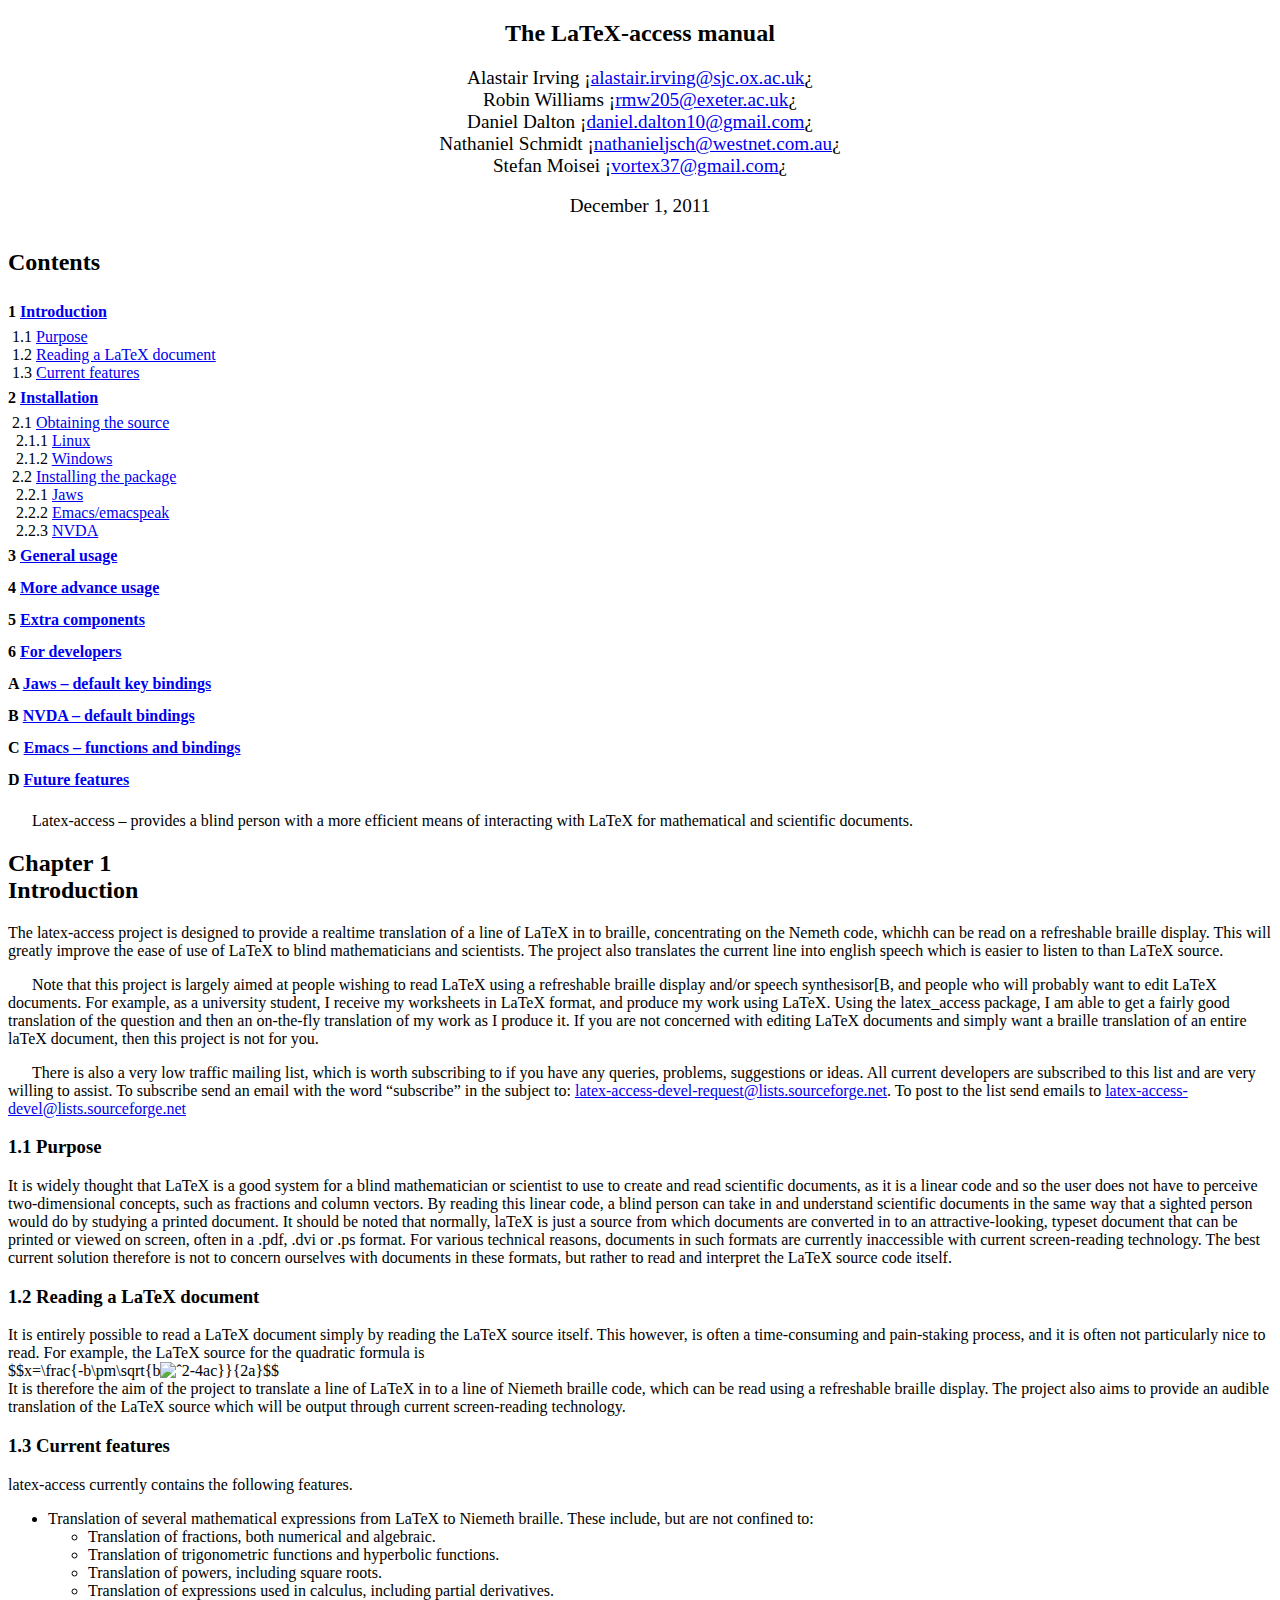
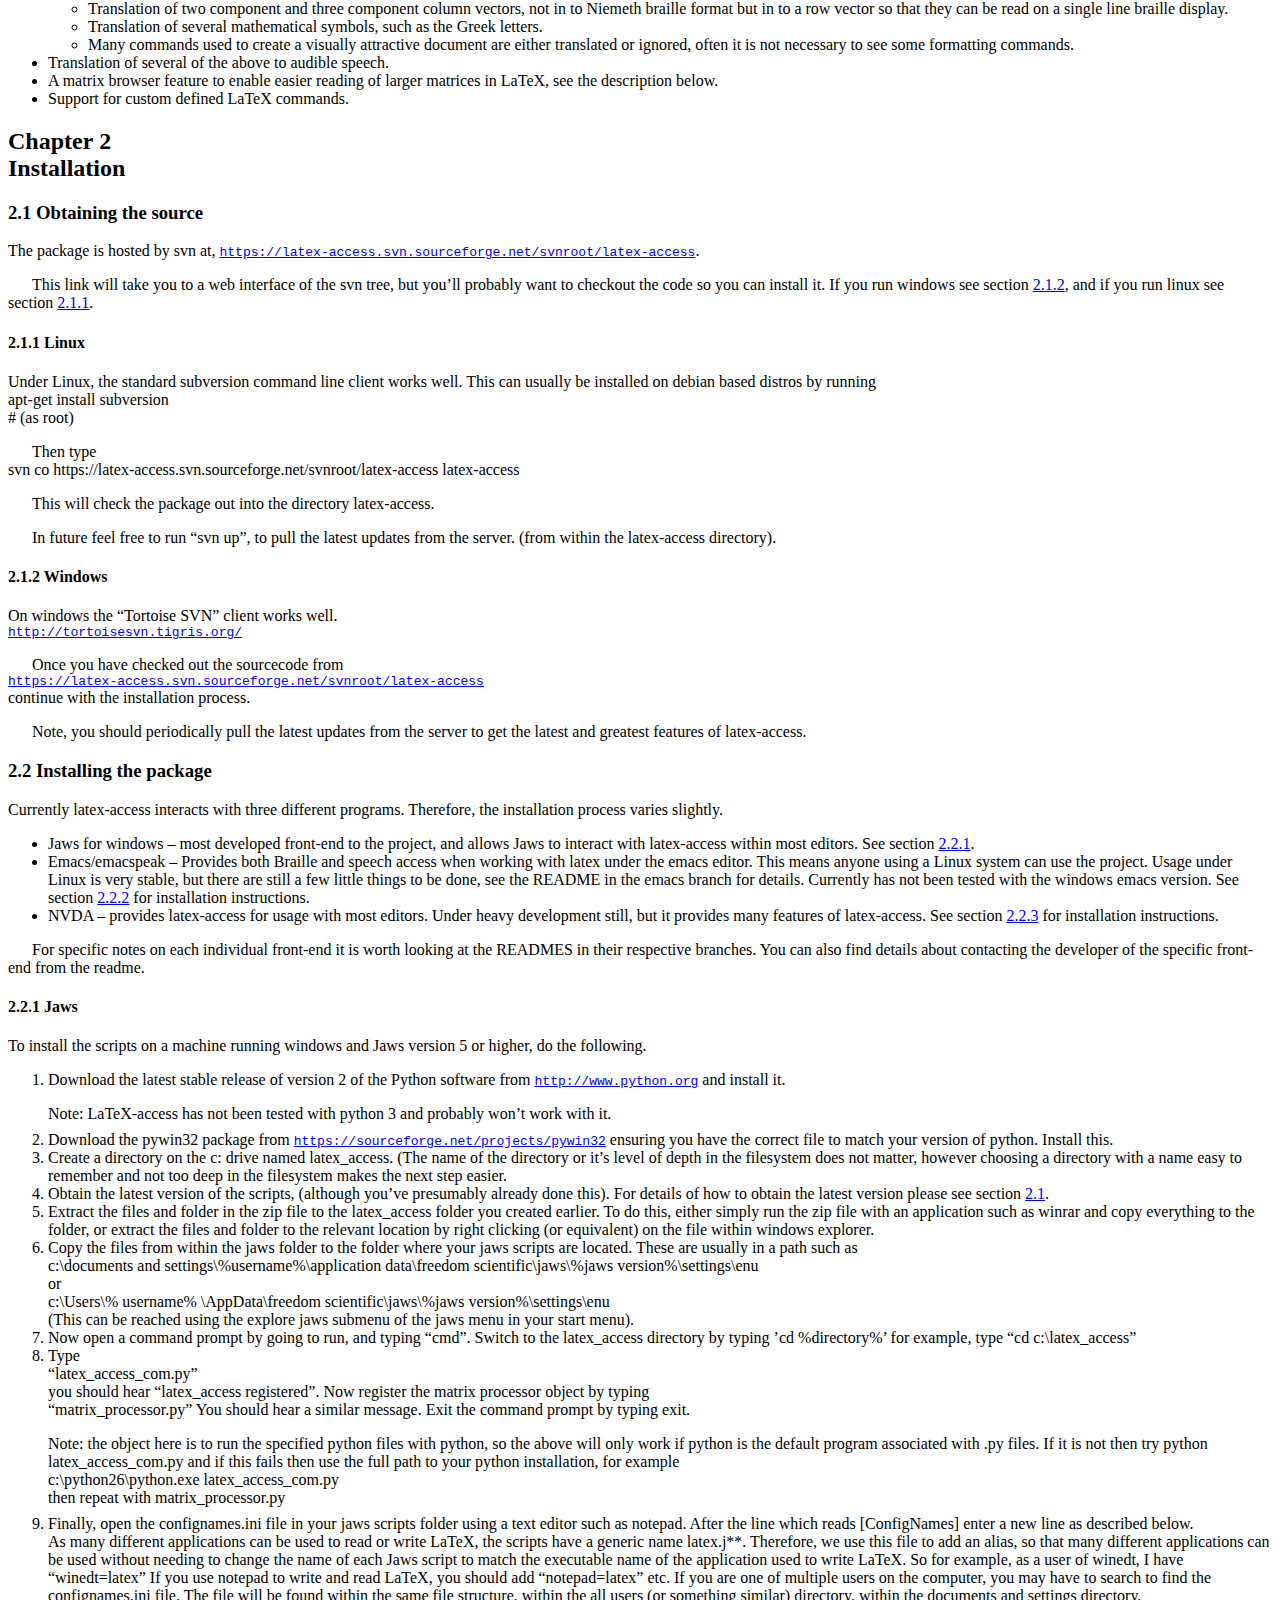
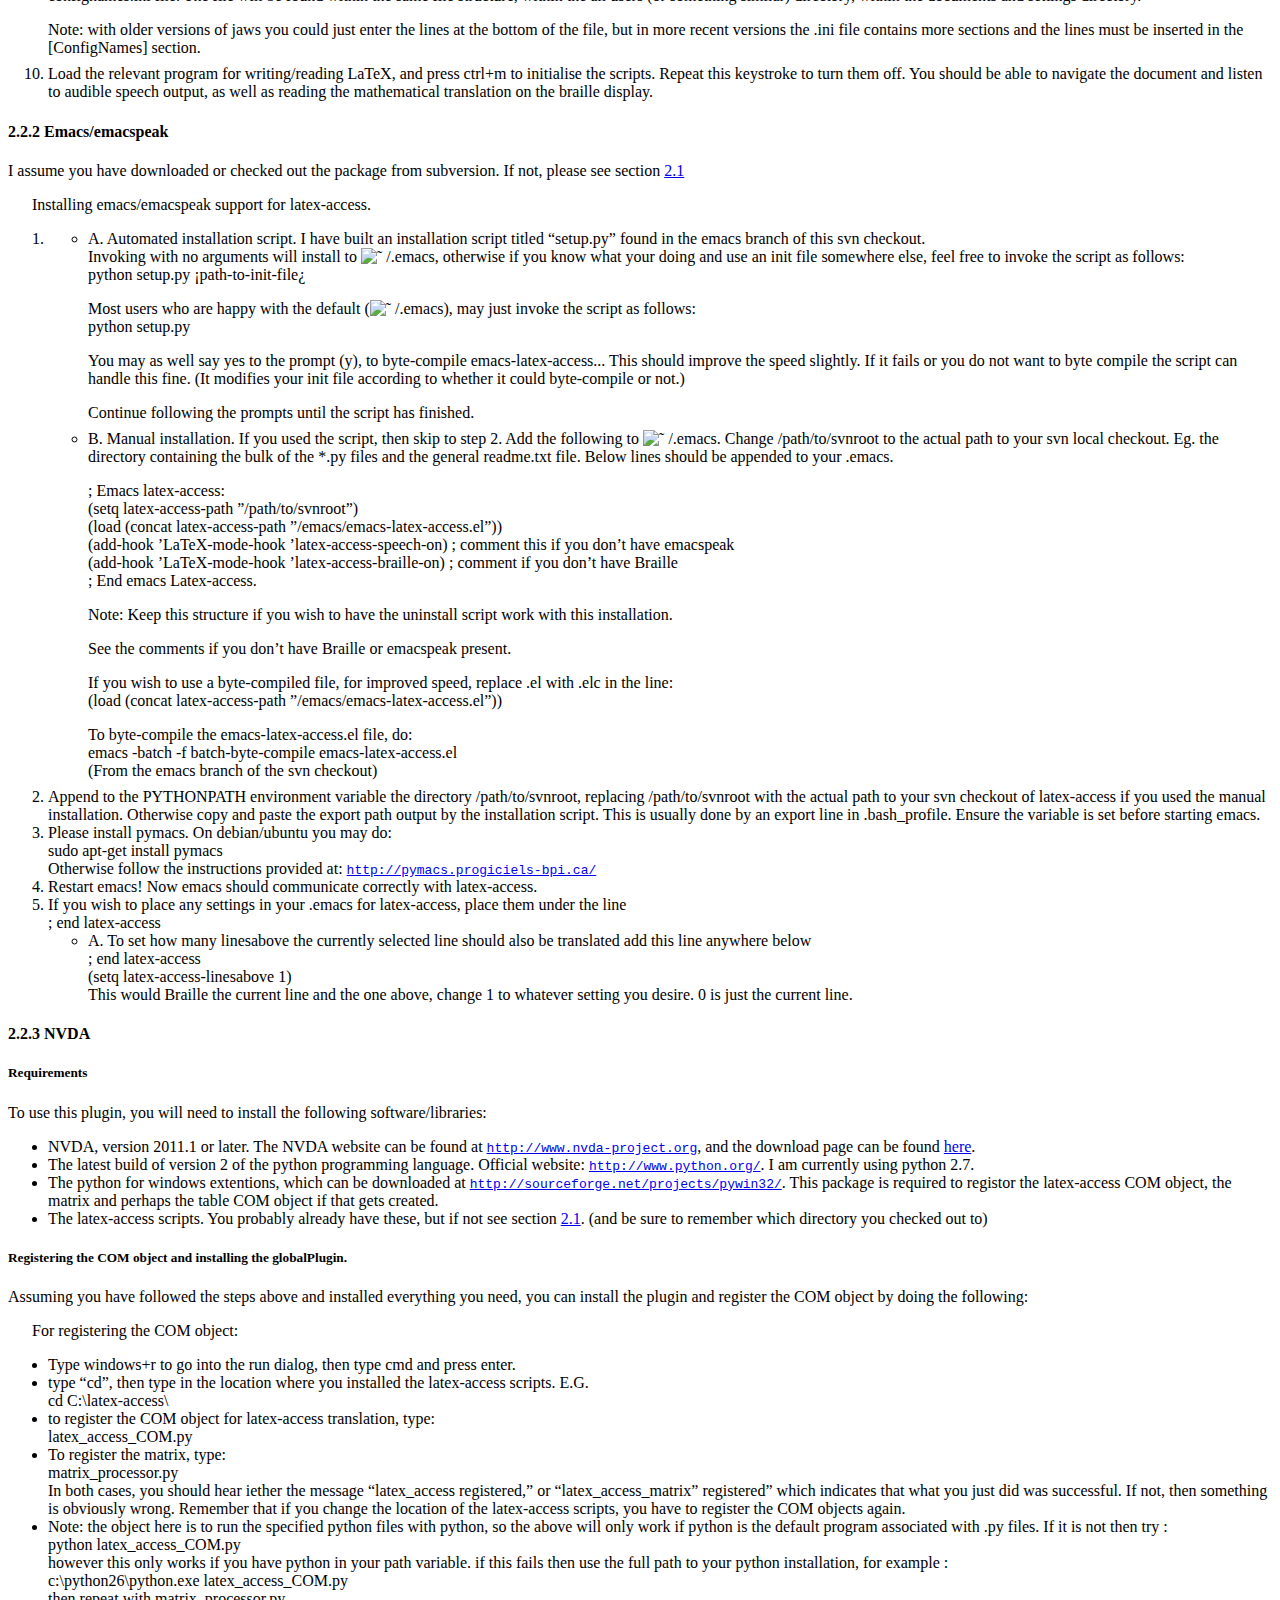
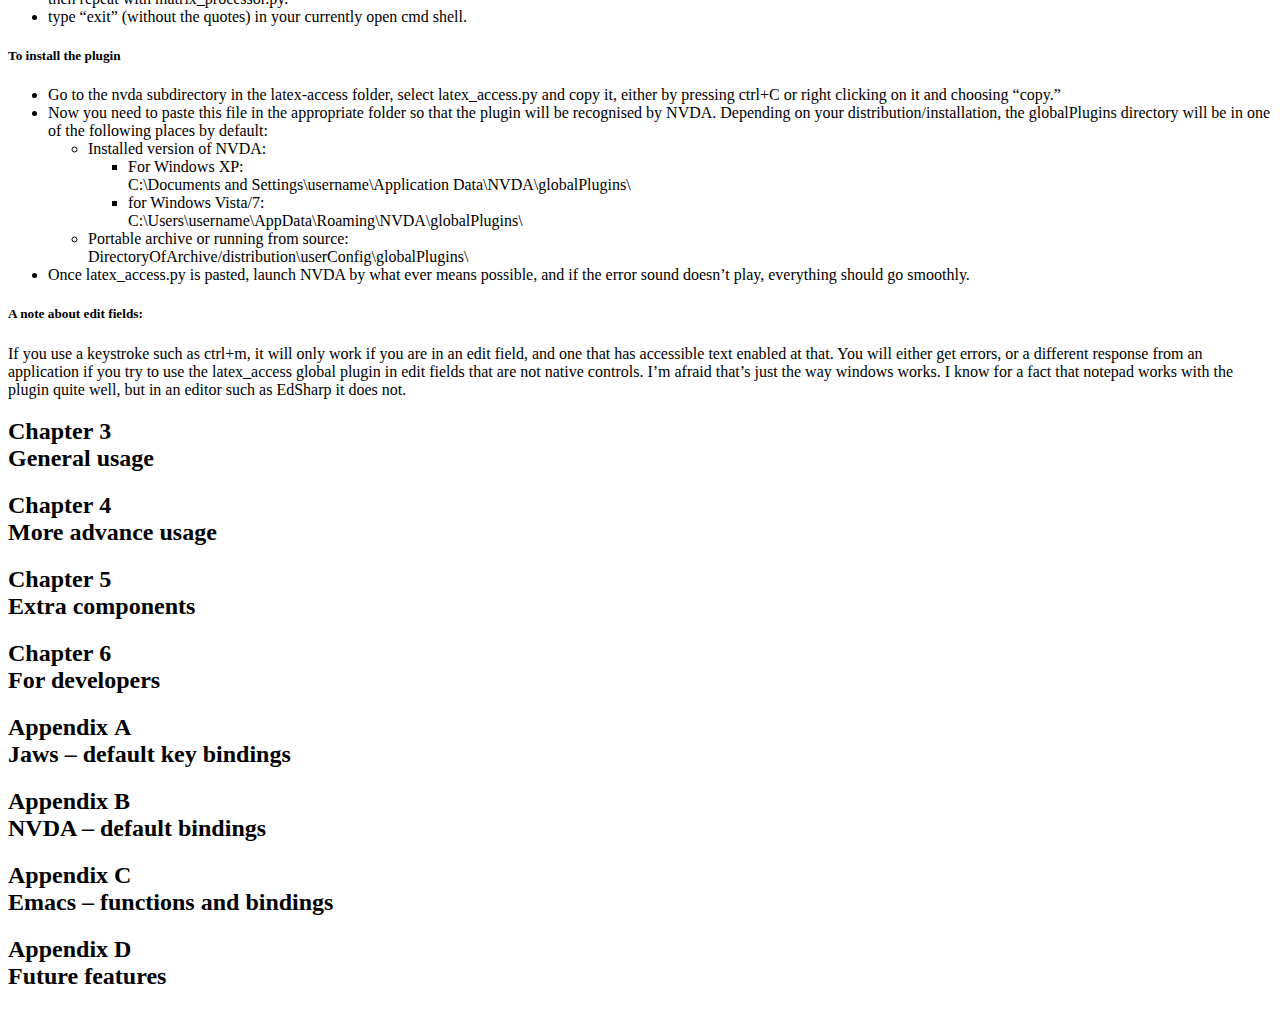
==== commit aa7c791a: "Minor updates to the NVDA section of the Latex-access Manual. Updated the NVDA readme which now inst" ====
--- a/docs/manual-latex-access.html
+++ b/docs/manual-latex-access.html
@@ -7,7 +7,7 @@
 <meta name="originator" content="TeX4ht (http://www.cse.ohio-state.edu/~gurari/TeX4ht/)"> 
 <!-- html --> 
 <meta name="src" content="manual-latex-access.tex"> 
-<meta name="date" content="2011-05-17 11:47:00"> 
+<meta name="date" content="2011-12-01 14:45:00"> 
 <link rel="stylesheet" type="text/css" href="manual-latex-access.css"> 
 </head><body 
 >
@@ -43,7 +43,7 @@
 class="cmr-12x-x-120">vortex37@gmail.com</span></a><span 
 class="cmr-12x-x-120">�</span></div><br />
 <div class="date" ><span 
-class="cmr-12x-x-120">May 17, 2011</span></div>
+class="cmr-12x-x-120">December 1, 2011</span></div>
                                                                           
 
                                                                           
@@ -502,15 +502,17 @@
 href="http://www.nvda-project.org/download/" >here</a>.
       </li>
       <li class="itemize">The latest build of version 2 of the python programming language.
-      Official website: <a 
+      Official  website:  <a 
 href="http://www.python.org/" class="url" ><span 
-class="cmtt-12">http://www.python.org/</span></a>.
+class="cmtt-12">http://www.python.org/</span></a>.  I  am  currently  using
+      python 2.7.
       </li>
       <li class="itemize">The  python  for  windows  extentions,  which  can  be  downloaded
       at  <a 
 href="http://sourceforge.net/projects/pywin32/" class="url" ><span 
 class="cmtt-12">http://sourceforge.net/projects/pywin32/</span></a>.  This  package  is
-      required to registor the latex-access COM object and the matrix.
+      required  to  registor  the  latex-access  COM  object,  the  matrix  and
+      perhaps the table COM object if that gets created.
       </li>
       <li class="itemize">The latex-access scripts. You probably already have these, but if not
       see section&#x00A0;<a 
